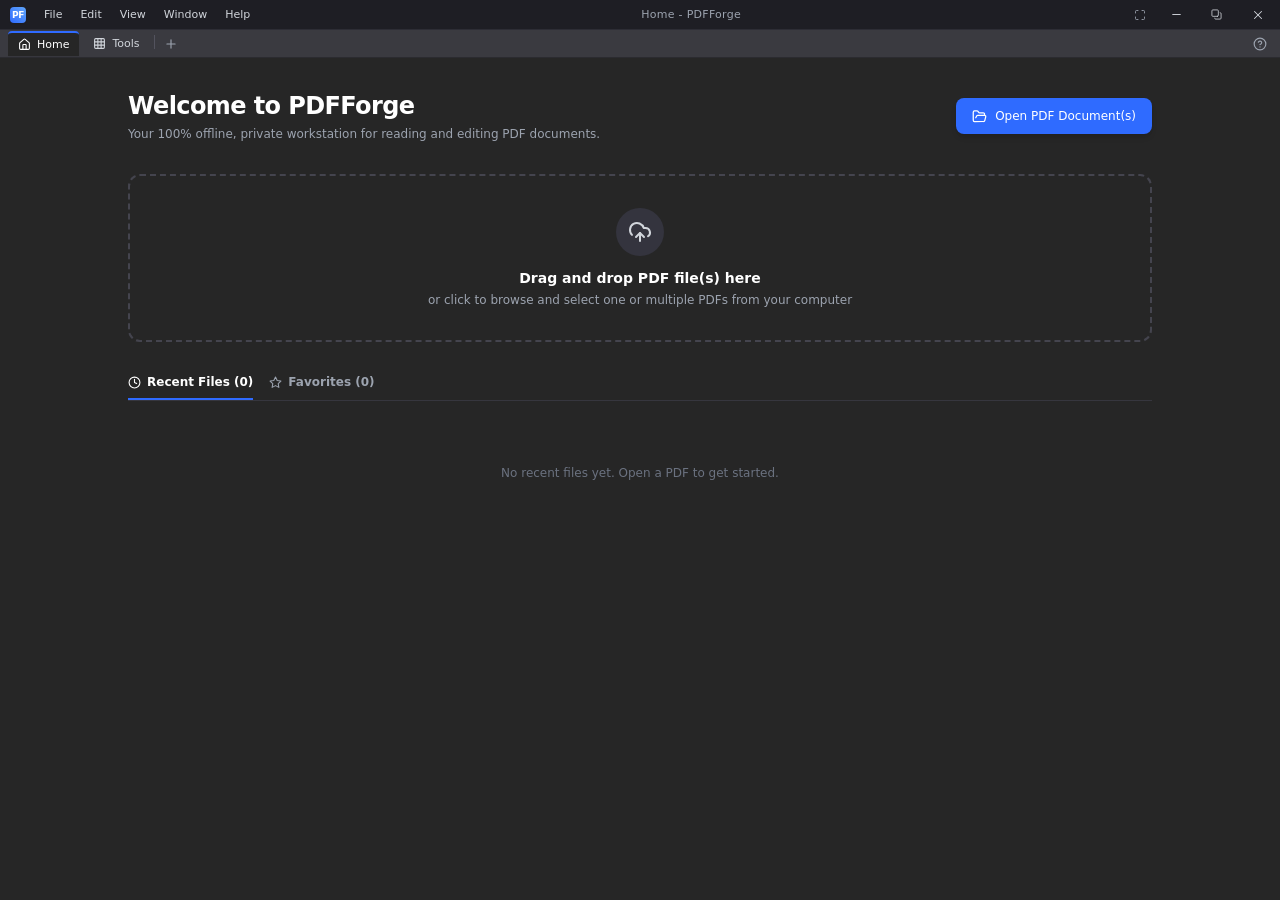
==== src-rust/assets/index.html @ d4e8a99a "Release v1.0.9: re-enable WebView2 pinch zoom (with_hotkeys_zoom true) and touch-action pinch-zoom" ====
<!DOCTYPE html>
<html lang="en">
  <head>
    <meta charset="UTF-8" />
    <meta name="viewport" content="width=device-width, initial-scale=1.0" />
    <meta
      http-equiv="Content-Security-Policy"
      content="default-src 'self' 'unsafe-inline' blob: data:; script-src 'self' 'unsafe-inline' 'unsafe-eval' blob:; style-src 'self' 'unsafe-inline'; font-src 'self' data:; img-src 'self' data: blob:; worker-src 'self' blob:; connect-src 'self' blob: data:;"
    />
    <title>PDFForge</title>
    <script type="module" crossorigin src="./assets/index-11jbxaY0.js"></script>
    <link rel="stylesheet" crossorigin href="./assets/index-ClXAvMiX.css">
    <style>
      html, body, #root {
        touch-action: pan-x pan-y pinch-zoom;
        overscroll-behavior: none;
        border: none !important;
        outline: none !important;
      }
      *:focus, *:focus-visible {
        outline: none !important;
      }
      ::-webkit-scrollbar-corner {
        background: transparent !important;
      }
      .textLayer, .textLayer span, .textLayer br, .select-text {
        -webkit-user-select: text !important;
        user-select: text !important;
      }
    </style>
  </head>
  <body class="bg-viewer text-white overflow-hidden m-0 p-0 antialiased font-sans">
    <div id="root" class="h-screen w-screen flex flex-col overflow-hidden"></div>
  </body>
</html>
---- src-rust/assets/assets/index-ClXAvMiX.css ----
.dialog{--dialog-bg-color:white;--dialog-border-color:white;--dialog-shadow:0 2px 14px 0 rgb(58 57 68 / .2);--text-primary-color:#15141a;--text-secondary-color:#5b5b66;--hover-filter:brightness(.9);--focus-ring-color:#0060df;--focus-ring-outline:2px solid var(--focus-ring-color);--link-fg-color:#0060df;--link-hover-fg-color:#0250bb;--separator-color:#f0f0f4;--textarea-border-color:#8f8f9d;--textarea-bg-color:white;--textarea-fg-color:var(--text-secondary-color);--radio-bg-color:#f0f0f4;--radio-checked-bg-color:#fbfbfe;--radio-border-color:#8f8f9d;--radio-checked-border-color:#0060df;--button-secondary-bg-color:#f0f0f4;--button-secondary-fg-color:var(--text-primary-color);--button-secondary-border-color:var(--button-secondary-bg-color);--button-secondary-hover-bg-color:var(--button-secondary-bg-color);--button-secondary-hover-fg-color:var(--button-secondary-fg-color);--button-secondary-hover-border-color:var(--button-secondary-hover-bg-color);--button-primary-bg-color:#0060df;--button-primary-fg-color:#fbfbfe;--button-primary-border-color:var(--button-primary-bg-color);--button-primary-hover-bg-color:var(--button-primary-bg-color);--button-primary-hover-fg-color:var(--button-primary-fg-color);--button-primary-hover-border-color:var(--button-primary-hover-bg-color)}@media (prefers-color-scheme: dark){.dialog{--dialog-bg-color:#1c1b22;--dialog-border-color:#1c1b22;--dialog-shadow:0 2px 14px 0 #15141a;--text-primary-color:#fbfbfe;--text-secondary-color:#cfcfd8;--focus-ring-color:#0df;--hover-filter:brightness(1.4);--link-fg-color:#0df;--link-hover-fg-color:#80ebff;--separator-color:#52525e;--textarea-bg-color:#42414d;--radio-bg-color:#2b2a33;--radio-checked-bg-color:#15141a;--radio-checked-border-color:#0df;--button-secondary-bg-color:#2b2a33;--button-primary-bg-color:#0df;--button-primary-fg-color:#15141a}}@media screen and (forced-colors: active){.dialog{--dialog-bg-color:Canvas;--dialog-border-color:CanvasText;--dialog-shadow:none;--text-primary-color:CanvasText;--text-secondary-color:CanvasText;--hover-filter:none;--focus-ring-color:ButtonBorder;--link-fg-color:LinkText;--link-hover-fg-color:LinkText;--separator-color:CanvasText;--textarea-border-color:ButtonBorder;--textarea-bg-color:Field;--textarea-fg-color:ButtonText;--radio-bg-color:ButtonFace;--radio-checked-bg-color:ButtonFace;--radio-border-color:ButtonText;--radio-checked-border-color:ButtonText;--button-secondary-bg-color:ButtonFace;--button-secondary-fg-color:ButtonText;--button-secondary-border-color:ButtonText;--button-secondary-hover-bg-color:AccentColor;--button-secondary-hover-fg-color:AccentColorText;--button-primary-bg-color:ButtonText;--button-primary-fg-color:ButtonFace;--button-primary-hover-bg-color:AccentColor;--button-primary-hover-fg-color:AccentColorText}}.dialog{font:message-box;font-size:13px;font-weight:400;line-height:150%;border-radius:4px;padding:12px 16px;border:1px solid var(--dialog-border-color);background:var(--dialog-bg-color);color:var(--text-primary-color);box-shadow:var(--dialog-shadow)}:is(.dialog .mainContainer) *:focus-visible{outline:var(--focus-ring-outline);outline-offset:2px}:is(.dialog .mainContainer) .title{display:flex;width:auto;flex-direction:column;justify-content:flex-end;align-items:flex-start;gap:12px}:is(:is(.dialog .mainContainer) .title)>span{font-size:13px;font-style:normal;font-weight:590;line-height:150%}:is(.dialog .mainContainer) .dialogSeparator{width:100%;height:1px;margin-block:4px;background-color:var(--separator-color)}:is(.dialog .mainContainer) .dialogButtonsGroup{display:flex;gap:12px;align-self:flex-end}:is(.dialog .mainContainer) .radio{display:flex;flex-direction:column;align-items:flex-start;gap:4px}:is(:is(.dialog .mainContainer) .radio)>.radioButton{display:flex;gap:8px;align-self:stretch;align-items:center}:is(:is(:is(.dialog .mainContainer) .radio)>.radioButton) input{-webkit-appearance:none;-moz-appearance:none;appearance:none;box-sizing:border-box;width:16px;height:16px;border-radius:50%;background-color:var(--radio-bg-color);border:1px solid var(--radio-border-color)}:is(:is(:is(:is(.dialog .mainContainer) .radio)>.radioButton) input):hover{filter:var(--hover-filter)}:is(:is(:is(:is(.dialog .mainContainer) .radio)>.radioButton) input):checked{background-color:var(--radio-checked-bg-color);border:4px solid var(--radio-checked-border-color)}:is(:is(.dialog .mainContainer) .radio)>.radioLabel{display:flex;padding-inline-start:24px;align-items:flex-start;gap:10px;align-self:stretch}:is(:is(:is(.dialog .mainContainer) .radio)>.radioLabel)>span{flex:1 0 0;font-size:11px;color:var(--text-secondary-color)}:is(.dialog .mainContainer) button:not(:is(.toggle-button,.closeButton)){border-radius:4px;border:1px solid;font:menu;font-weight:600;padding:4px 16px;width:auto;height:32px}:is(:is(.dialog .mainContainer) button:not(:is(.toggle-button,.closeButton))):hover{cursor:pointer;filter:var(--hover-filter)}.secondaryButton:is(:is(.dialog .mainContainer) button:not(:is(.toggle-button,.closeButton))){color:var(--button-secondary-fg-color);background-color:var(--button-secondary-bg-color);border-color:var(--button-secondary-border-color)}.secondaryButton:is(:is(.dialog .mainContainer) button:not(:is(.toggle-button,.closeButton))):hover{color:var(--button-secondary-hover-fg-color);background-color:var(--button-secondary-hover-bg-color);border-color:var(--button-secondary-hover-border-color)}.primaryButton:is(:is(.dialog .mainContainer) button:not(:is(.toggle-button,.closeButton))){color:var(--button-primary-fg-color);background-color:var(--button-primary-bg-color);border-color:var(--button-primary-border-color);opacity:1}.primaryButton:is(:is(.dialog .mainContainer) button:not(:is(.toggle-button,.closeButton))):hover{color:var(--button-primary-hover-fg-color);background-color:var(--button-primary-hover-bg-color);border-color:var(--button-primary-hover-border-color)}:is(.dialog .mainContainer) a{color:var(--link-fg-color)}:is(:is(.dialog .mainContainer) a):hover{color:var(--link-hover-fg-color)}:is(.dialog .mainContainer) textarea{font:inherit;padding:8px;resize:none;margin:0;box-sizing:border-box;border-radius:4px;border:1px solid var(--textarea-border-color);background:var(--textarea-bg-color);color:var(--textarea-fg-color)}:is(:is(.dialog .mainContainer) textarea):focus{outline-offset:0;border-color:transparent}:is(:is(.dialog .mainContainer) textarea):disabled{pointer-events:none;opacity:.4}:is(.dialog .mainContainer) .messageBar{--message-bar-warning-icon:url("data:image/svg+xml,%3csvg%20width='16'%20height='16'%20viewBox='0%200%2016%2016'%20fill='none'%20xmlns='http://www.w3.org/2000/svg'%3e%3cpath%20d='M14.8748%2012.037L9.37782%202.037C8.99682%201.346%208.31082%201%207.62482%201C6.93882%201%206.25282%201.346%205.87282%202.037L0.375823%2012.037C-0.358177%2013.37%200.606823%2015%202.12782%2015H13.1228C14.6428%2015%2015.6078%2013.37%2014.8748%2012.037ZM8.24982%2011.75L7.99982%2012H7.24982L6.99982%2011.75V11L7.24982%2010.75H7.99982L8.24982%2011V11.75ZM8.24982%209.062C8.24982%209.22776%208.18398%209.38673%208.06677%209.50394C7.94955%209.62115%207.79058%209.687%207.62482%209.687C7.45906%209.687%207.30009%209.62115%207.18288%209.50394C7.06567%209.38673%206.99982%209.22776%206.99982%209.062V5.625C6.99982%205.45924%207.06567%205.30027%207.18288%205.18306C7.30009%205.06585%207.45906%205%207.62482%205C7.79058%205%207.94955%205.06585%208.06677%205.18306C8.18398%205.30027%208.24982%205.45924%208.24982%205.625V9.062Z'%20fill='black'/%3e%3c/svg%3e");--closing-button-icon:url("data:image/svg+xml,%3csvg%20width='16'%20height='16'%20viewBox='0%200%2016%2016'%20fill='none'%20xmlns='http://www.w3.org/2000/svg'%3e%3cpath%20d='M7.85822%208.84922L4.85322%2011.8542C4.75891%2011.9453%204.63261%2011.9957%204.50151%2011.9946C4.37042%2011.9934%204.24501%2011.9408%204.15231%2011.8481C4.0596%2011.7554%204.00702%2011.63%204.00588%2011.4989C4.00474%2011.3678%204.05514%2011.2415%204.14622%2011.1472L7.15122%208.14222V7.85922L4.14622%204.85322C4.05514%204.75891%204.00474%204.63261%204.00588%204.50151C4.00702%204.37042%204.0596%204.24501%204.15231%204.15231C4.24501%204.0596%204.37042%204.00702%204.50151%204.00588C4.63261%204.00474%204.75891%204.05514%204.85322%204.14622L7.85822%207.15122H8.14122L11.1462%204.14622C11.2405%204.05514%2011.3668%204.00474%2011.4979%204.00588C11.629%204.00702%2011.7544%204.0596%2011.8471%204.15231C11.9398%204.24501%2011.9924%204.37042%2011.9936%204.50151C11.9947%204.63261%2011.9443%204.75891%2011.8532%204.85322L8.84822%207.85922V8.14222L11.8532%2011.1472C11.9443%2011.2415%2011.9947%2011.3678%2011.9936%2011.4989C11.9924%2011.63%2011.9398%2011.7554%2011.8471%2011.8481C11.7544%2011.9408%2011.629%2011.9934%2011.4979%2011.9946C11.3668%2011.9957%2011.2405%2011.9453%2011.1462%2011.8542L8.14122%208.84922L8.14222%208.85022L7.85822%208.84922Z'%20fill='black'/%3e%3c/svg%3e");--message-bar-bg-color:#ffebcd;--message-bar-fg-color:#15141a;--message-bar-border-color:rgb(0 0 0 / .08);--message-bar-icon-color:#cd411e;--message-bar-close-button-border-radius:4px;--message-bar-close-button-border:none;--message-bar-close-button-color:var(--text-primary-color);--message-bar-close-button-hover-bg-color:rgb(21 20 26 / .14);--message-bar-close-button-active-bg-color:rgb(21 20 26 / .21);--message-bar-close-button-focus-bg-color:rgb(21 20 26 / .07);--message-bar-close-button-color-hover:var(--text-primary-color)}@media (prefers-color-scheme: dark){:is(.dialog .mainContainer) .messageBar{--message-bar-bg-color:#5a3100;--message-bar-fg-color:#fbfbfe;--message-bar-border-color:rgb(255 255 255 / .08);--message-bar-icon-color:#e49c49;--message-bar-close-button-hover-bg-color:rgb(251 251 254 / .14);--message-bar-close-button-active-bg-color:rgb(251 251 254 / .21);--message-bar-close-button-focus-bg-color:rgb(251 251 254 / .07)}}@media screen and (forced-colors: active){:is(.dialog .mainContainer) .messageBar{--message-bar-bg-color:HighlightText;--message-bar-fg-color:CanvasText;--message-bar-border-color:CanvasText;--message-bar-icon-color:CanvasText;--message-bar-close-button-color:ButtonText;--message-bar-close-button-border:1px solid ButtonText;--message-bar-close-button-hover-bg-color:ButtonText;--message-bar-close-button-active-bg-color:ButtonText;--message-bar-close-button-focus-bg-color:ButtonText;--message-bar-close-button-color-hover:HighlightText}}:is(.dialog .mainContainer) .messageBar{display:flex;position:relative;padding:12px 8px 12px 0;flex-direction:column;justify-content:center;align-items:flex-start;gap:8px;align-self:stretch;border-radius:4px;border:1px solid var(--message-bar-border-color);background:var(--message-bar-bg-color);color:var(--message-bar-fg-color)}:is(:is(.dialog .mainContainer) .messageBar)>div{display:flex;padding-inline-start:16px;align-items:flex-start;gap:8px;align-self:stretch}:is(:is(:is(.dialog .mainContainer) .messageBar)>div):before{content:"";display:inline-block;width:16px;height:16px;-webkit-mask-image:var(--message-bar-warning-icon);mask-image:var(--message-bar-warning-icon);-webkit-mask-size:cover;mask-size:cover;background-color:var(--message-bar-icon-color)}:is(:is(:is(.dialog .mainContainer) .messageBar)>div)>div{display:flex;flex-direction:column;align-items:flex-start;gap:8px;flex:1 0 0}:is(:is(:is(:is(.dialog .mainContainer) .messageBar)>div)>div) .title{font-size:13px;font-weight:590}:is(:is(:is(:is(.dialog .mainContainer) .messageBar)>div)>div) .description{font-size:13px}:is(:is(.dialog .mainContainer) .messageBar) .closeButton{position:absolute;width:32px;height:32px;inset-inline-end:8px;inset-block-start:8px;background:none;border-radius:var(--message-bar-close-button-border-radius);border:var(--message-bar-close-button-border)}:is(:is(:is(.dialog .mainContainer) .messageBar) .closeButton):before{content:"";display:inline-block;width:16px;height:16px;-webkit-mask-image:var(--closing-button-icon);mask-image:var(--closing-button-icon);-webkit-mask-size:cover;mask-size:cover;background-color:var(--message-bar-close-button-color)}:is(:is(:is(.dialog .mainContainer) .messageBar) .closeButton):is(:hover,:active,:focus):before{background-color:var(--message-bar-close-button-color-hover)}:is(:is(:is(.dialog .mainContainer) .messageBar) .closeButton):hover{background-color:var(--message-bar-close-button-hover-bg-color)}:is(:is(:is(.dialog .mainContainer) .messageBar) .closeButton):active{background-color:var(--message-bar-close-button-active-bg-color)}:is(:is(:is(.dialog .mainContainer) .messageBar) .closeButton):focus{background-color:var(--message-bar-close-button-focus-bg-color)}:is(:is(:is(.dialog .mainContainer) .messageBar) .closeButton)>span{display:inline-block;width:0;height:0;overflow:hidden}:is(.dialog .mainContainer) .toggler{display:flex;align-items:center;gap:8px;align-self:stretch}:is(:is(.dialog .mainContainer) .toggler)>.togglerLabel{-webkit-user-select:none;-moz-user-select:none;user-select:none}.textLayer{position:absolute;text-align:initial;top:0;right:0;bottom:0;left:0;overflow:clip;opacity:1;line-height:1;-webkit-text-size-adjust:none;-moz-text-size-adjust:none;text-size-adjust:none;forced-color-adjust:none;transform-origin:0 0;caret-color:CanvasText;z-index:0}.textLayer.highlighting{touch-action:none}.textLayer :is(span,br){color:transparent;position:absolute;white-space:pre;cursor:text;transform-origin:0% 0%}.textLayer>:not(.markedContent),.textLayer .markedContent span:not(.markedContent){z-index:1}.textLayer span.markedContent{top:0;height:0}.textLayer .highlight{--highlight-bg-color:rgb(180 0 170 / .25);--highlight-selected-bg-color:rgb(0 100 0 / .25);--highlight-backdrop-filter:none;--highlight-selected-backdrop-filter:none}@media screen and (forced-colors: active){.textLayer .highlight{--highlight-bg-color:transparent;--highlight-selected-bg-color:transparent;--highlight-backdrop-filter:var(--hcm-highlight-filter);--highlight-selected-backdrop-filter:var( --hcm-highlight-selected-filter )}}.textLayer .highlight{margin:-1px;padding:1px;background-color:var(--highlight-bg-color);-webkit-backdrop-filter:var(--highlight-backdrop-filter);backdrop-filter:var(--highlight-backdrop-filter);border-radius:4px}.appended:is(.textLayer .highlight){position:initial}.begin:is(.textLayer .highlight){border-radius:4px 0 0 4px}.end:is(.textLayer .highlight){border-radius:0 4px 4px 0}.middle:is(.textLayer .highlight){border-radius:0}.selected:is(.textLayer .highlight){background-color:var(--highlight-selected-bg-color);-webkit-backdrop-filter:var(--highlight-selected-backdrop-filter);backdrop-filter:var(--highlight-selected-backdrop-filter)}.textLayer ::-moz-selection{background:#0000ff40;background:color-mix(in srgb,AccentColor,transparent 75%)}.textLayer ::selection{background:#0000ff40;background:color-mix(in srgb,AccentColor,transparent 75%)}.textLayer br::-moz-selection{background:transparent}.textLayer br::selection{background:transparent}.textLayer .endOfContent{display:block;position:absolute;top:100%;right:0;bottom:0;left:0;z-index:0;cursor:default;-webkit-user-select:none;-moz-user-select:none;user-select:none}.textLayer.selecting .endOfContent{top:0}.annotationLayer{--annotation-unfocused-field-background:url("data:image/svg+xml;charset=UTF-8,<svg width='1px' height='1px' xmlns='http://www.w3.org/2000/svg'><rect width='100%' height='100%' style='fill:rgba(0, 54, 255, 0.13);'/></svg>");--input-focus-border-color:Highlight;--input-focus-outline:1px solid Canvas;--input-unfocused-border-color:transparent;--input-disabled-border-color:transparent;--input-hover-border-color:black;--link-outline:none}@media screen and (forced-colors: active){.annotationLayer{--input-focus-border-color:CanvasText;--input-unfocused-border-color:ActiveText;--input-disabled-border-color:GrayText;--input-hover-border-color:Highlight;--link-outline:1.5px solid LinkText}.annotationLayer .textWidgetAnnotation :is(input,textarea):required,.annotationLayer .choiceWidgetAnnotation select:required,.annotationLayer .buttonWidgetAnnotation:is(.checkBox,.radioButton) input:required{outline:1.5px solid selectedItem}.annotationLayer .linkAnnotation{outline:var(--link-outline)}:is(.annotationLayer .linkAnnotation):hover{-webkit-backdrop-filter:var(--hcm-highlight-filter);backdrop-filter:var(--hcm-highlight-filter)}:is(.annotationLayer .linkAnnotation)>a:hover{opacity:0!important;background:none!important;box-shadow:none}.annotationLayer .popupAnnotation .popup{outline:calc(1.5px * var(--scale-factor)) solid CanvasText!important;background-color:ButtonFace!important;color:ButtonText!important}.annotationLayer .highlightArea:hover:after{position:absolute;top:0;left:0;width:100%;height:100%;-webkit-backdrop-filter:var(--hcm-highlight-filter);backdrop-filter:var(--hcm-highlight-filter);content:"";pointer-events:none}.annotationLayer .popupAnnotation.focused .popup{outline:calc(3px * var(--scale-factor)) solid Highlight!important}}.annotationLayer{position:absolute;top:0;left:0;pointer-events:none;transform-origin:0 0}.annotationLayer[data-main-rotation="90"] .norotate{transform:rotate(270deg) translate(-100%)}.annotationLayer[data-main-rotation="180"] .norotate{transform:rotate(180deg) translate(-100%,-100%)}.annotationLayer[data-main-rotation="270"] .norotate{transform:rotate(90deg) translateY(-100%)}.annotationLayer.disabled section,.annotationLayer.disabled .popup{pointer-events:none}.annotationLayer .annotationContent{position:absolute;width:100%;height:100%;pointer-events:none}.freetext:is(.annotationLayer .annotationContent){background:transparent;border:none;top:0;right:0;bottom:0;left:0;overflow:visible;white-space:nowrap;font:10px sans-serif;line-height:1.35;-webkit-user-select:none;-moz-user-select:none;user-select:none}.annotationLayer section{position:absolute;text-align:initial;pointer-events:auto;box-sizing:border-box;transform-origin:0 0}:is(.annotationLayer section):has(div.annotationContent) canvas.annotationContent{display:none}.textLayer.selecting~.annotationLayer section{pointer-events:none}.annotationLayer :is(.linkAnnotation,.buttonWidgetAnnotation.pushButton)>a{position:absolute;font-size:1em;top:0;left:0;width:100%;height:100%}.annotationLayer :is(.linkAnnotation,.buttonWidgetAnnotation.pushButton):not(.hasBorder)>a:hover{opacity:.2;background-color:#ff0;box-shadow:0 2px 10px #ff0}.annotationLayer .linkAnnotation.hasBorder:hover{background-color:#ff03}.annotationLayer .hasBorder{background-size:100% 100%}.annotationLayer .textAnnotation img{position:absolute;cursor:pointer;width:100%;height:100%;top:0;left:0}.annotationLayer .textWidgetAnnotation :is(input,textarea),.annotationLayer .choiceWidgetAnnotation select,.annotationLayer .buttonWidgetAnnotation:is(.checkBox,.radioButton) input{background-image:var(--annotation-unfocused-field-background);border:2px solid var(--input-unfocused-border-color);box-sizing:border-box;font:calc(9px * var(--scale-factor)) sans-serif;height:100%;margin:0;vertical-align:top;width:100%}.annotationLayer .textWidgetAnnotation :is(input,textarea):required,.annotationLayer .choiceWidgetAnnotation select:required,.annotationLayer .buttonWidgetAnnotation:is(.checkBox,.radioButton) input:required{outline:1.5px solid red}.annotationLayer .choiceWidgetAnnotation select option{padding:0}.annotationLayer .buttonWidgetAnnotation.radioButton input{border-radius:50%}.annotationLayer .textWidgetAnnotation textarea{resize:none}.annotationLayer .textWidgetAnnotation [disabled]:is(input,textarea),.annotationLayer .choiceWidgetAnnotation select[disabled],.annotationLayer .buttonWidgetAnnotation:is(.checkBox,.radioButton) input[disabled]{background:none;border:2px solid var(--input-disabled-border-color);cursor:not-allowed}.annotationLayer .textWidgetAnnotation :is(input,textarea):hover,.annotationLayer .choiceWidgetAnnotation select:hover,.annotationLayer .buttonWidgetAnnotation:is(.checkBox,.radioButton) input:hover{border:2px solid var(--input-hover-border-color)}.annotationLayer .textWidgetAnnotation :is(input,textarea):hover,.annotationLayer .choiceWidgetAnnotation select:hover,.annotationLayer .buttonWidgetAnnotation.checkBox input:hover{border-radius:2px}.annotationLayer .textWidgetAnnotation :is(input,textarea):focus,.annotationLayer .choiceWidgetAnnotation select:focus{background:none;border:2px solid var(--input-focus-border-color);border-radius:2px;outline:var(--input-focus-outline)}.annotationLayer .buttonWidgetAnnotation:is(.checkBox,.radioButton) :focus{background-image:none;background-color:transparent}.annotationLayer .buttonWidgetAnnotation.checkBox :focus{border:2px solid var(--input-focus-border-color);border-radius:2px;outline:var(--input-focus-outline)}.annotationLayer .buttonWidgetAnnotation.radioButton :focus{border:2px solid var(--input-focus-border-color);outline:var(--input-focus-outline)}.annotationLayer .buttonWidgetAnnotation.checkBox input:checked:before,.annotationLayer .buttonWidgetAnnotation.checkBox input:checked:after,.annotationLayer .buttonWidgetAnnotation.radioButton input:checked:before{background-color:CanvasText;content:"";display:block;position:absolute}.annotationLayer .buttonWidgetAnnotation.checkBox input:checked:before,.annotationLayer .buttonWidgetAnnotation.checkBox input:checked:after{height:80%;left:45%;width:1px}.annotationLayer .buttonWidgetAnnotation.checkBox input:checked:before{transform:rotate(45deg)}.annotationLayer .buttonWidgetAnnotation.checkBox input:checked:after{transform:rotate(-45deg)}.annotationLayer .buttonWidgetAnnotation.radioButton input:checked:before{border-radius:50%;height:50%;left:25%;top:25%;width:50%}.annotationLayer .textWidgetAnnotation input.comb{font-family:monospace;padding-left:2px;padding-right:0}.annotationLayer .textWidgetAnnotation input.comb:focus{width:103%}.annotationLayer .buttonWidgetAnnotation:is(.checkBox,.radioButton) input{-webkit-appearance:none;-moz-appearance:none;appearance:none}.annotationLayer .fileAttachmentAnnotation .popupTriggerArea{height:100%;width:100%}.annotationLayer .popupAnnotation{position:absolute;font-size:calc(9px * var(--scale-factor));pointer-events:none;width:-moz-max-content;width:max-content;max-width:45%;height:auto}.annotationLayer .popup{background-color:#ff9;box-shadow:0 calc(2px * var(--scale-factor)) calc(5px * var(--scale-factor)) #888;border-radius:calc(2px * var(--scale-factor));outline:1.5px solid rgb(255 255 74);padding:calc(6px * var(--scale-factor));cursor:pointer;font:message-box;white-space:normal;word-wrap:break-word;pointer-events:auto}.annotationLayer .popupAnnotation.focused .popup{outline-width:3px}.annotationLayer .popup *{font-size:calc(9px * var(--scale-factor))}.annotationLayer .popup>.header{display:inline-block}.annotationLayer .popup>.header h1{display:inline}.annotationLayer .popup>.header .popupDate{display:inline-block;margin-left:calc(5px * var(--scale-factor));width:-moz-fit-content;width:fit-content}.annotationLayer .popupContent{border-top:1px solid rgb(51 51 51);margin-top:calc(2px * var(--scale-factor));padding-top:calc(2px * var(--scale-factor))}.annotationLayer .richText>*{white-space:pre-wrap;font-size:calc(9px * var(--scale-factor))}.annotationLayer .popupTriggerArea{cursor:pointer}.annotationLayer section svg{position:absolute;width:100%;height:100%;top:0;left:0}.annotationLayer .annotationTextContent{position:absolute;width:100%;height:100%;opacity:0;color:transparent;-webkit-user-select:none;-moz-user-select:none;user-select:none;pointer-events:none}:is(.annotationLayer .annotationTextContent) span{width:100%;display:inline-block}.annotationLayer svg.quadrilateralsContainer{contain:strict;width:0;height:0;position:absolute;top:0;left:0;z-index:-1}:root{--xfa-unfocused-field-background:url("data:image/svg+xml;charset=UTF-8,<svg width='1px' height='1px' xmlns='http://www.w3.org/2000/svg'><rect width='100%' height='100%' style='fill:rgba(0, 54, 255, 0.13);'/></svg>");--xfa-focus-outline:auto}@media screen and (forced-colors: active){:root{--xfa-focus-outline:2px solid CanvasText}.xfaLayer *:required{outline:1.5px solid selectedItem}}.xfaLayer{background-color:transparent}.xfaLayer .highlight{margin:-1px;padding:1px;background-color:#efcbed;border-radius:4px}.xfaLayer .highlight.appended{position:initial}.xfaLayer .highlight.begin{border-radius:4px 0 0 4px}.xfaLayer .highlight.end{border-radius:0 4px 4px 0}.xfaLayer .highlight.middle{border-radius:0}.xfaLayer .highlight.selected{background-color:#cbdfcb}.xfaPage{overflow:hidden;position:relative}.xfaContentarea{position:absolute}.xfaPrintOnly{display:none}.xfaLayer{position:absolute;text-align:initial;top:0;left:0;transform-origin:0 0;line-height:1.2}.xfaLayer *{color:inherit;font:inherit;font-style:inherit;font-weight:inherit;font-kerning:inherit;letter-spacing:-.01px;text-align:inherit;text-decoration:inherit;box-sizing:border-box;background-color:transparent;padding:0;margin:0;pointer-events:auto;line-height:inherit}.xfaLayer *:required{outline:1.5px solid red}.xfaLayer div,.xfaLayer svg,.xfaLayer svg *{pointer-events:none}.xfaLayer a{color:#00f}.xfaRich li{margin-left:3em}.xfaFont{color:#000;font-weight:400;font-kerning:none;font-size:10px;font-style:normal;letter-spacing:0;text-decoration:none;vertical-align:0}.xfaCaption{overflow:hidden;flex:0 0 auto}.xfaCaptionForCheckButton{overflow:hidden;flex:1 1 auto}.xfaLabel{height:100%;width:100%}.xfaLeft{display:flex;flex-direction:row;align-items:center}.xfaRight{display:flex;flex-direction:row-reverse;align-items:center}:is(.xfaLeft,.xfaRight)>:is(.xfaCaption,.xfaCaptionForCheckButton){max-height:100%}.xfaTop{display:flex;flex-direction:column;align-items:flex-start}.xfaBottom{display:flex;flex-direction:column-reverse;align-items:flex-start}:is(.xfaTop,.xfaBottom)>:is(.xfaCaption,.xfaCaptionForCheckButton){width:100%}.xfaBorder{background-color:transparent;position:absolute;pointer-events:none}.xfaWrapped{width:100%;height:100%}:is(.xfaTextfield,.xfaSelect):focus{background-image:none;background-color:transparent;outline:var(--xfa-focus-outline);outline-offset:-1px}:is(.xfaCheckbox,.xfaRadio):focus{outline:var(--xfa-focus-outline)}.xfaTextfield,.xfaSelect{height:100%;width:100%;flex:1 1 auto;border:none;resize:none;background-image:var(--xfa-unfocused-field-background)}.xfaSelect{padding-inline:2px}:is(.xfaTop,.xfaBottom)>:is(.xfaTextfield,.xfaSelect){flex:0 1 auto}.xfaButton{cursor:pointer;width:100%;height:100%;border:none;text-align:center}.xfaLink{width:100%;height:100%;position:absolute;top:0;left:0}.xfaCheckbox,.xfaRadio{width:100%;height:100%;flex:0 0 auto;border:none}.xfaRich{white-space:pre-wrap;width:100%;height:100%}.xfaImage{-o-object-position:left top;object-position:left top;-o-object-fit:contain;object-fit:contain;width:100%;height:100%}.xfaLrTb,.xfaRlTb,.xfaTb{display:flex;flex-direction:column;align-items:stretch}.xfaLr{display:flex;flex-direction:row;align-items:stretch}.xfaRl{display:flex;flex-direction:row-reverse;align-items:stretch}.xfaTb>div{justify-content:left}.xfaPosition,.xfaArea{position:relative}.xfaValignMiddle{display:flex;align-items:center}.xfaTable{display:flex;flex-direction:column;align-items:stretch}.xfaTable .xfaRow{display:flex;flex-direction:row;align-items:stretch}.xfaTable .xfaRlRow{display:flex;flex-direction:row-reverse;align-items:stretch;flex:1}.xfaTable .xfaRlRow>div{flex:1}:is(.xfaNonInteractive,.xfaDisabled,.xfaReadOnly) :is(input,textarea){background:initial}@media print{.xfaTextfield,.xfaSelect{background:transparent}.xfaSelect{-webkit-appearance:none;-moz-appearance:none;appearance:none;text-indent:1px;text-overflow:""}}.canvasWrapper svg{transform:none}[data-main-rotation="90"]:is(.canvasWrapper svg) mask,[data-main-rotation="90"]:is(.canvasWrapper svg) use:not(.clip,.mask){transform:matrix(0,1,-1,0,1,0)}[data-main-rotation="180"]:is(.canvasWrapper svg) mask,[data-main-rotation="180"]:is(.canvasWrapper svg) use:not(.clip,.mask){transform:matrix(-1,0,0,-1,1,1)}[data-main-rotation="270"]:is(.canvasWrapper svg) mask,[data-main-rotation="270"]:is(.canvasWrapper svg) use:not(.clip,.mask){transform:matrix(0,-1,1,0,0,1)}.highlight:is(.canvasWrapper svg){--blend-mode:multiply}@media screen and (forced-colors: active){.highlight:is(.canvasWrapper svg){--blend-mode:difference}}.highlight:is(.canvasWrapper svg){position:absolute;mix-blend-mode:var(--blend-mode)}.highlight:is(.canvasWrapper svg):not(.free){fill-rule:evenodd}.highlightOutline:is(.canvasWrapper svg){position:absolute;mix-blend-mode:normal;fill-rule:evenodd;fill:none}.highlightOutline.hovered:is(.canvasWrapper svg):not(.free):not(.selected){stroke:var(--hover-outline-color);stroke-width:var(--outline-width)}.highlightOutline.selected:is(.canvasWrapper svg):not(.free) .mainOutline{stroke:var(--outline-around-color);stroke-width:calc(var(--outline-width) + 2 * var(--outline-around-width))}.highlightOutline.selected:is(.canvasWrapper svg):not(.free) .secondaryOutline{stroke:var(--outline-color);stroke-width:var(--outline-width)}.highlightOutline.free.hovered:is(.canvasWrapper svg):not(.selected){stroke:var(--hover-outline-color);stroke-width:calc(2 * var(--outline-width))}.highlightOutline.free.selected:is(.canvasWrapper svg) .mainOutline{stroke:var(--outline-around-color);stroke-width:calc(2 * (var(--outline-width) + var(--outline-around-width)))}.highlightOutline.free.selected:is(.canvasWrapper svg) .secondaryOutline{stroke:var(--outline-color);stroke-width:calc(2 * var(--outline-width))}.toggle-button{--button-background-color:#f0f0f4;--button-background-color-hover:#e0e0e6;--button-background-color-active:#cfcfd8;--color-accent-primary:#0060df;--color-accent-primary-hover:#0250bb;--color-accent-primary-active:#054096;--border-interactive-color:#8f8f9d;--border-radius-circle:9999px;--border-width:1px;--size-item-small:16px;--size-item-large:32px;--color-canvas:white}@media (prefers-color-scheme: dark){.toggle-button{--button-background-color:color-mix(in srgb, currentColor 7%, transparent);--button-background-color-hover:color-mix( in srgb, currentColor 14%, transparent );--button-background-color-active:color-mix( in srgb, currentColor 21%, transparent );--color-accent-primary:#0df;--color-accent-primary-hover:#80ebff;--color-accent-primary-active:#aaf2ff;--border-interactive-color:#bfbfc9;--color-canvas:#1c1b22}}@media (forced-colors: active){.toggle-button{--color-accent-primary:ButtonText;--color-accent-primary-hover:SelectedItem;--color-accent-primary-active:SelectedItem;--border-interactive-color:ButtonText;--button-background-color:ButtonFace;--border-interactive-color-hover:SelectedItem;--border-interactive-color-active:SelectedItem;--border-interactive-color-disabled:GrayText;--color-canvas:ButtonText}}.toggle-button{--toggle-background-color:var(--button-background-color);--toggle-background-color-hover:var(--button-background-color-hover);--toggle-background-color-active:var(--button-background-color-active);--toggle-background-color-pressed:var(--color-accent-primary);--toggle-background-color-pressed-hover:var(--color-accent-primary-hover);--toggle-background-color-pressed-active:var(--color-accent-primary-active);--toggle-border-color:var(--border-interactive-color);--toggle-border-color-hover:var(--toggle-border-color);--toggle-border-color-active:var(--toggle-border-color);--toggle-border-radius:var(--border-radius-circle);--toggle-border-width:var(--border-width);--toggle-height:var(--size-item-small);--toggle-width:var(--size-item-large);--toggle-dot-background-color:var(--toggle-border-color);--toggle-dot-background-color-hover:var(--toggle-dot-background-color);--toggle-dot-background-color-active:var(--toggle-dot-background-color);--toggle-dot-background-color-on-pressed:var(--color-canvas);--toggle-dot-margin:1px;--toggle-dot-height:calc( var(--toggle-height) - 2 * var(--toggle-dot-margin) - 2 * var(--toggle-border-width) );--toggle-dot-width:var(--toggle-dot-height);--toggle-dot-transform-x:calc( var(--toggle-width) - 4 * var(--toggle-dot-margin) - var(--toggle-dot-width) );-webkit-appearance:none;-moz-appearance:none;appearance:none;padding:0;margin:0;border:var(--toggle-border-width) solid var(--toggle-border-color);height:var(--toggle-height);width:var(--toggle-width);border-radius:var(--toggle-border-radius);background:var(--toggle-background-color);box-sizing:border-box;flex-shrink:0}.toggle-button:focus-visible{outline:var(--focus-outline);outline-offset:var(--focus-outline-offset)}.toggle-button:enabled:hover{background:var(--toggle-background-color-hover);border-color:var(--toggle-border-color)}.toggle-button:enabled:active{background:var(--toggle-background-color-active);border-color:var(--toggle-border-color)}.toggle-button[aria-pressed=true]{background:var(--toggle-background-color-pressed);border-color:transparent}.toggle-button[aria-pressed=true]:enabled:hover{background:var(--toggle-background-color-pressed-hover);border-color:transparent}.toggle-button[aria-pressed=true]:enabled:active{background:var(--toggle-background-color-pressed-active);border-color:transparent}.toggle-button:before{display:block;content:"";background-color:var(--toggle-dot-background-color);height:var(--toggle-dot-height);width:var(--toggle-dot-width);margin:var(--toggle-dot-margin);border-radius:var(--toggle-border-radius);translate:0}.toggle-button[aria-pressed=true]:before{translate:var(--toggle-dot-transform-x);background-color:var(--toggle-dot-background-color-on-pressed)}.toggle-button[aria-pressed=true]:enabled:hover:before,.toggle-button[aria-pressed=true]:enabled:active:before{background-color:var(--toggle-dot-background-color-on-pressed)}[dir=rtl] .toggle-button[aria-pressed=true]:before{translate:calc(-1 * var(--toggle-dot-transform-x))}@media (prefers-reduced-motion: no-preference){.toggle-button:before{transition:translate .1s}}@media (prefers-contrast){.toggle-button:enabled:hover{border-color:var(--toggle-border-color-hover)}.toggle-button:enabled:active{border-color:var(--toggle-border-color-active)}.toggle-button[aria-pressed=true]:enabled{border-color:var(--toggle-border-color);position:relative}.toggle-button[aria-pressed=true]:enabled:hover,.toggle-button[aria-pressed=true]:enabled:hover:active{border-color:var(--toggle-border-color-hover)}.toggle-button[aria-pressed=true]:enabled:active{background-color:var(--toggle-dot-background-color-active);border-color:var(--toggle-dot-background-color-hover)}.toggle-button:hover:before,.toggle-button:active:before{background-color:var(--toggle-dot-background-color-hover)}}@media (forced-colors){.toggle-button{--toggle-dot-background-color:var(--color-accent-primary);--toggle-dot-background-color-hover:var(--color-accent-primary-hover);--toggle-dot-background-color-active:var(--color-accent-primary-active);--toggle-dot-background-color-on-pressed:var(--button-background-color);--toggle-background-color-disabled:var(--button-background-color-disabled);--toggle-border-color-hover:var(--border-interactive-color-hover);--toggle-border-color-active:var(--border-interactive-color-active);--toggle-border-color-disabled:var(--border-interactive-color-disabled)}.toggle-button[aria-pressed=true]:enabled:after{border:1px solid var(--button-background-color);content:"";position:absolute;height:var(--toggle-height);width:var(--toggle-width);display:block;border-radius:var(--toggle-border-radius);top:-2px;right:-2px;bottom:-2px;left:-2px}.toggle-button[aria-pressed=true]:enabled:active:after{border-color:var(--toggle-border-color-active)}}:root{--outline-width:2px;--outline-color:#0060df;--outline-around-width:1px;--outline-around-color:#f0f0f4;--hover-outline-around-color:var(--outline-around-color);--focus-outline:solid var(--outline-width) var(--outline-color);--unfocus-outline:solid var(--outline-width) transparent;--focus-outline-around:solid var(--outline-around-width) var(--outline-around-color);--hover-outline-color:#8f8f9d;--hover-outline:solid var(--outline-width) var(--hover-outline-color);--hover-outline-around:solid var(--outline-around-width) var(--hover-outline-around-color);--freetext-line-height:1.35;--freetext-padding:2px;--resizer-bg-color:var(--outline-color);--resizer-size:6px;--resizer-shift:calc( 0px - (var(--outline-width) + var(--resizer-size)) / 2 - var(--outline-around-width) );--editorFreeText-editing-cursor:text;--editorInk-editing-cursor:url("data:image/svg+xml,%3csvg%20width='16'%20height='16'%20viewBox='0%200%2016%2016'%20fill='none'%20xmlns='http://www.w3.org/2000/svg'%3e%3cpath%20d='M0.0189877%2013.6645L0.612989%2010.4635C0.687989%2010.0545%200.884989%209.6805%201.18099%209.3825L9.98199%200.5805C10.756%20-0.1925%2012.015%20-0.1945%2012.792%200.5805L14.42%202.2085C15.194%202.9835%2015.194%204.2435%2014.42%205.0185L5.61599%2013.8215C5.31999%2014.1165%204.94599%2014.3125%204.53799%2014.3875L1.33599%2014.9815C1.26599%2014.9935%201.19799%2015.0005%201.12999%2015.0005C0.832989%2015.0005%200.544988%2014.8835%200.330988%2014.6695C0.0679874%2014.4055%20-0.0490122%2014.0305%200.0189877%2013.6645Z'%20fill='white'/%3e%3cpath%20d='M0.0189877%2013.6645L0.612989%2010.4635C0.687989%2010.0545%200.884989%209.6805%201.18099%209.3825L9.98199%200.5805C10.756%20-0.1925%2012.015%20-0.1945%2012.792%200.5805L14.42%202.2085C15.194%202.9835%2015.194%204.2435%2014.42%205.0185L5.61599%2013.8215C5.31999%2014.1165%204.94599%2014.3125%204.53799%2014.3875L1.33599%2014.9815C1.26599%2014.9935%201.19799%2015.0005%201.12999%2015.0005C0.832989%2015.0005%200.544988%2014.8835%200.330988%2014.6695C0.0679874%2014.4055%20-0.0490122%2014.0305%200.0189877%2013.6645ZM12.472%205.1965L13.632%204.0365L13.631%203.1885L11.811%201.3675L10.963%201.3685L9.80299%202.5285L12.472%205.1965ZM4.31099%2013.1585C4.47099%2013.1285%204.61799%2013.0515%204.73399%2012.9345L11.587%206.0815L8.91899%203.4135L2.06599%2010.2655C1.94899%2010.3835%201.87199%2010.5305%201.84099%2010.6915L1.36699%2013.2485L1.75199%2013.6335L4.31099%2013.1585Z'%20fill='black'/%3e%3c/svg%3e") 0 16, pointer;--editorHighlight-editing-cursor:url(./cursor-editorTextHighlight-kG3uUOwL.svg) 24 24, text;--editorFreeHighlight-editing-cursor:url("data:image/svg+xml,%3csvg%20width='18'%20height='19'%20viewBox='0%200%2018%2019'%20fill='none'%20xmlns='http://www.w3.org/2000/svg'%3e%3cpath%20fill-rule='evenodd'%20clip-rule='evenodd'%20d='M12.2%203.09C12.28%203.01%2012.43%203%2012.43%203C12.48%203%2012.58%203.02%2012.66%203.1L14.45%204.89C14.58%205.02%2014.58%205.22%2014.45%205.35L11.7713%208.02872L9.51628%205.77372L12.2%203.09ZM13.2658%205.12L11.7713%206.6145L10.9305%205.77372L12.425%204.27921L13.2658%205.12Z'%20fill='%23FBFBFE'/%3e%3cpath%20fill-rule='evenodd'%20clip-rule='evenodd'%20d='M5.98%209.32L8.23%2011.57L10.7106%209.08938L8.45562%206.83438L5.98%209.31V9.32ZM8.23%2010.1558L9.29641%209.08938L8.45562%208.24859L7.38921%209.315L8.23%2010.1558Z'%20fill='%23FBFBFE'/%3e%3cpath%20fill-rule='evenodd'%20clip-rule='evenodd'%20d='M10.1526%2013.1816L16.2125%207.1217C16.7576%206.58919%2017.05%205.8707%2017.05%205.12C17.05%204.36931%2016.7576%203.65084%2016.2126%203.11834L14.4317%201.33747C13.8992%200.79242%2013.1807%200.5%2012.43%200.5C11.6643%200.5%2010.9529%200.812929%2010.4329%201.33289L3.68289%208.08289C3.04127%208.72452%203.00459%209.75075%203.57288%2010.4363L1.29187%2012.7239C1.09186%2012.9245%200.990263%2013.1957%201.0007%2013.4685L1%2014.5C0.447715%2014.5%200%2014.9477%200%2015.5V17.5C0%2018.0523%200.447715%2018.5%201%2018.5H16C16.5523%2018.5%2017%2018.0523%2017%2017.5V15.5C17%2014.9477%2016.5523%2014.5%2016%2014.5H10.2325C9.83594%2014.5%209.39953%2013.9347%2010.1526%2013.1816ZM4.39%209.85L4.9807%2010.4407L2.39762%2013.0312H6.63877L7.10501%2012.565L7.57125%2013.0312H8.88875L15.51%206.41C15.86%206.07%2016.05%205.61%2016.05%205.12C16.05%204.63%2015.86%204.17%2015.51%203.83L13.72%202.04C13.38%201.69%2012.92%201.5%2012.43%201.5C11.94%201.5%2011.48%201.7%2011.14%202.04L4.39%208.79C4.1%209.08%204.1%209.56%204.39%209.85ZM16%2017.5V15.5H1V17.5H16Z'%20fill='%23FBFBFE'/%3e%3cpath%20d='M15.1616%206.05136L15.1616%206.05132L15.1564%206.05645L8.40645%2012.8064C8.35915%2012.8537%208.29589%2012.88%208.23%2012.88C8.16411%2012.88%208.10085%2012.8537%208.05355%2012.8064L7.45857%2012.2115L7.10501%2011.8579L6.75146%2012.2115L6.03289%2012.93H3.20465L5.33477%2010.7937L5.6873%2010.4402L5.33426%2010.0871L4.74355%209.49645C4.64882%209.40171%204.64882%209.23829%204.74355%209.14355L11.4936%202.39355C11.7436%202.14354%2012.0779%202%2012.43%202C12.7883%202%2013.1179%202.13776%2013.3614%202.38839L13.3613%202.38843L13.3664%202.39355L15.1564%204.18355L15.1564%204.18359L15.1616%204.18864C15.4122%204.43211%2015.55%204.76166%2015.55%205.12C15.55%205.47834%2015.4122%205.80789%2015.1616%206.05136ZM7.87645%2011.9236L8.23%2012.2771L8.58355%2011.9236L11.0642%209.44293L11.4177%209.08938L11.0642%208.73582L8.80918%206.48082L8.45562%206.12727L8.10207%206.48082L5.62645%208.95645L5.48%209.10289V9.31V9.32V9.52711L5.62645%209.67355L7.87645%2011.9236ZM11.4177%208.38227L11.7713%208.73582L12.1248%208.38227L14.8036%205.70355C15.1288%205.37829%2015.1288%204.86171%2014.8036%204.53645L13.0136%202.74645C12.8186%202.55146%2012.5792%202.5%2012.43%202.5H12.4134L12.3967%202.50111L12.43%203C12.3967%202.50111%2012.3966%202.50112%2012.3965%202.50112L12.3963%202.50114L12.3957%202.50117L12.3947%202.50125L12.3924%202.50142L12.387%202.50184L12.3732%202.50311C12.3628%202.50416%2012.3498%202.50567%2012.3346%202.50784C12.3049%202.51208%2012.2642%202.51925%2012.2178%202.53146C12.1396%202.55202%2011.9797%202.60317%2011.8464%202.73645L9.16273%205.42016L8.80918%205.77372L9.16273%206.12727L11.4177%208.38227ZM1.5%2016H15.5V17H1.5V16Z'%20stroke='%2315141A'/%3e%3c/svg%3e") 1 18, pointer;--new-alt-text-warning-image:url("data:image/svg+xml,%3csvg%20width='17'%20height='16'%20viewBox='0%200%2017%2016'%20fill='none'%20xmlns='http://www.w3.org/2000/svg'%3e%3cpath%20fill-rule='evenodd'%20clip-rule='evenodd'%20d='M8.78182%202.63903C8.58882%202.28803%208.25782%202.25003%208.12482%202.25003C7.99019%202.24847%207.85771%202.28393%207.74185%202.35253C7.62599%202.42113%207.5312%202.52023%207.46782%202.63903L1.97082%2012.639C1.90673%2012.7528%201.87406%2012.8816%201.87617%2013.0122C1.87828%2013.1427%201.91509%2013.2704%201.98282%2013.382C2.04798%2013.4951%202.14207%2013.5888%202.25543%2013.6535C2.36879%2013.7182%202.49732%2013.7515%202.62782%2013.75H13.6218C13.7523%2013.7515%2013.8809%2013.7182%2013.9942%2013.6535C14.1076%2013.5888%2014.2017%2013.4951%2014.2668%2013.382C14.3346%2013.2704%2014.3714%2013.1427%2014.3735%2013.0122C14.3756%2012.8816%2014.3429%2012.7528%2014.2788%2012.639L8.78182%202.63903ZM6.37282%202.03703C6.75182%201.34603%207.43882%201.00003%208.12482%201.00003C8.48341%200.997985%208.83583%201.09326%209.14454%201.2757C9.45325%201.45814%209.70668%201.72092%209.87782%202.03603L15.3748%2012.036C16.1078%2013.369%2015.1438%2015%2013.6228%2015H2.62782C1.10682%2015%200.141823%2013.37%200.875823%2012.037L6.37282%202.03703ZM8.74982%209.06203C8.74982%209.22779%208.68397%209.38676%208.56676%209.50397C8.44955%209.62118%208.29058%209.68703%208.12482%209.68703C7.95906%209.68703%207.80009%209.62118%207.68288%209.50397C7.56566%209.38676%207.49982%209.22779%207.49982%209.06203V5.62503C7.49982%205.45927%207.56566%205.3003%207.68288%205.18309C7.80009%205.06588%207.95906%205.00003%208.12482%205.00003C8.29058%205.00003%208.44955%205.06588%208.56676%205.18309C8.68397%205.3003%208.74982%205.45927%208.74982%205.62503V9.06203ZM7.74982%2012L7.49982%2011.75V11L7.74982%2010.75H8.49982L8.74982%2011V11.75L8.49982%2012H7.74982Z'%20fill='black'/%3e%3c/svg%3e")}.visuallyHidden{position:absolute;top:0;left:0;border:0;margin:0;padding:0;width:0;height:0;overflow:hidden;white-space:nowrap;font-size:0}.textLayer.highlighting{cursor:var(--editorFreeHighlight-editing-cursor)}.textLayer.highlighting:not(.free) span{cursor:var(--editorHighlight-editing-cursor)}.textLayer.highlighting.free span{cursor:var(--editorFreeHighlight-editing-cursor)}#viewerContainer.pdfPresentationMode:fullscreen .noAltTextBadge{display:none!important}@media (min-resolution: 1.1dppx){:root{--editorFreeText-editing-cursor:url("data:image/svg+xml,%3csvg%20width='16'%20height='16'%20viewBox='0%200%2016%2016'%20fill='none'%20xmlns='http://www.w3.org/2000/svg'%3e%3cpath%20d='M12%202.75H12.5V2.25V1V0.5H12H10.358C9.91165%200.5%209.47731%200.625661%209.09989%200.860442L9.09886%200.861087L8%201.54837L6.89997%200.860979L6.89911%200.860443C6.5218%200.625734%206.08748%200.5%205.642%200.5H4H3.5V1V2.25V2.75H4H5.642C5.66478%202.75%205.6885%202.75641%205.71008%202.76968C5.71023%202.76977%205.71038%202.76986%205.71053%202.76995L6.817%203.461C6.81704%203.46103%206.81709%203.46105%206.81713%203.46108C6.81713%203.46108%206.81713%203.46108%206.81714%203.46109C6.8552%203.48494%206.876%203.52285%206.876%203.567V8V12.433C6.876%2012.4771%206.85523%2012.515%206.81722%2012.5389C6.81715%2012.5389%206.81707%2012.539%206.817%2012.539L5.70953%2013.23C5.70941%2013.2301%205.70929%2013.2302%205.70917%2013.2303C5.68723%2013.2438%205.6644%2013.25%205.641%2013.25H4H3.5V13.75V15V15.5H4H5.642C6.08835%2015.5%206.52269%2015.3743%206.90011%2015.1396L6.90086%2015.1391L8%2014.4526L9.10003%2015.14L9.10089%2015.1406C9.47831%2015.3753%209.91265%2015.501%2010.359%2015.501H12H12.5V15.001V13.751V13.251H12H10.358C10.3352%2013.251%2010.3115%2013.2446%2010.2899%2013.2313C10.2897%2013.2312%2010.2896%2013.2311%2010.2895%2013.231L9.183%2012.54C9.18298%2012.54%209.18295%2012.54%209.18293%2012.54C9.18291%2012.5399%209.18288%2012.5399%209.18286%2012.5399C9.14615%2012.5169%209.125%2012.4797%209.125%2012.434V8V3.567C9.125%203.52266%209.14603%203.48441%209.18364%203.4606C9.18377%203.46052%209.1839%203.46043%209.18404%203.46035L10.2895%202.76995C10.2896%202.76985%2010.2898%202.76975%2010.2899%202.76966C10.3119%202.75619%2010.3346%202.75%2010.358%202.75H12Z'%20fill='black'%20stroke='white'/%3e%3c/svg%3e") 0 16, text}}@media screen and (forced-colors: active){:root{--outline-color:CanvasText;--outline-around-color:ButtonFace;--resizer-bg-color:ButtonText;--hover-outline-color:Highlight;--hover-outline-around-color:SelectedItemText}}[data-editor-rotation="90"]{transform:rotate(90deg)}[data-editor-rotation="180"]{transform:rotate(180deg)}[data-editor-rotation="270"]{transform:rotate(270deg)}.annotationEditorLayer{background:transparent;position:absolute;top:0;right:0;bottom:0;left:0;font-size:calc(100px * var(--scale-factor));transform-origin:0 0;cursor:auto}.annotationEditorLayer .selectedEditor{z-index:100000!important}.annotationEditorLayer.drawing *{pointer-events:none!important}.annotationEditorLayer.waiting{content:"";cursor:wait;position:absolute;top:0;right:0;bottom:0;left:0;width:100%;height:100%}.annotationEditorLayer.disabled{pointer-events:none}.annotationEditorLayer.freetextEditing{cursor:var(--editorFreeText-editing-cursor)}.annotationEditorLayer.inkEditing{cursor:var(--editorInk-editing-cursor)}.annotationEditorLayer :is(.freeTextEditor,.inkEditor,.stampEditor){position:absolute;background:transparent;z-index:1;transform-origin:0 0;cursor:auto;max-width:100%;max-height:100%;border:var(--unfocus-outline)}.draggable.selectedEditor:is(.annotationEditorLayer :is(.freeTextEditor,.inkEditor,.stampEditor)){cursor:move}.moving:is(.annotationEditorLayer :is(.freeTextEditor,.inkEditor,.stampEditor)){touch-action:none}.selectedEditor:is(.annotationEditorLayer :is(.freeTextEditor,.inkEditor,.stampEditor)){border:var(--focus-outline);outline:var(--focus-outline-around)}.selectedEditor:is(.annotationEditorLayer :is(.freeTextEditor,.inkEditor,.stampEditor)):before{content:"";position:absolute;top:0;right:0;bottom:0;left:0;border:var(--focus-outline-around);pointer-events:none}:is(.annotationEditorLayer :is(.freeTextEditor,.inkEditor,.stampEditor)):hover:not(.selectedEditor){border:var(--hover-outline);outline:var(--hover-outline-around)}:is(.annotationEditorLayer :is(.freeTextEditor,.inkEditor,.stampEditor)):hover:not(.selectedEditor):before{content:"";position:absolute;top:0;right:0;bottom:0;left:0;border:var(--focus-outline-around)}:is(.annotationEditorLayer :is(.freeTextEditor,.inkEditor,.stampEditor,.highlightEditor),.textLayer) .editToolbar{--editor-toolbar-delete-image:url("data:image/svg+xml,%3csvg%20width='16'%20height='16'%20viewBox='0%200%2016%2016'%20fill='none'%20xmlns='http://www.w3.org/2000/svg'%3e%3cpath%20fill-rule='evenodd'%20clip-rule='evenodd'%20d='M11%203H13.6C14%203%2014.3%203.3%2014.3%203.6C14.3%203.9%2014%204.2%2013.7%204.2H13.3V14C13.3%2015.1%2012.4%2016%2011.3%2016H4.80005C3.70005%2016%202.80005%2015.1%202.80005%2014V4.2H2.40005C2.00005%204.2%201.80005%204%201.80005%203.6C1.80005%203.2%202.00005%203%202.40005%203H5.00005V2C5.00005%200.9%205.90005%200%207.00005%200H9.00005C10.1%200%2011%200.9%2011%202V3ZM6.90005%201.2L6.30005%201.8V3H9.80005V1.8L9.20005%201.2H6.90005ZM11.4%2014.7L12%2014.1V4.2H4.00005V14.1L4.60005%2014.7H11.4ZM7.00005%2012.4C7.00005%2012.7%206.70005%2013%206.40005%2013C6.10005%2013%205.80005%2012.7%205.80005%2012.4V7.6C5.70005%207.3%206.00005%207%206.40005%207C6.80005%207%207.00005%207.3%207.00005%207.6V12.4ZM10.2001%2012.4C10.2001%2012.7%209.90006%2013%209.60006%2013C9.30006%2013%209.00006%2012.7%209.00006%2012.4V7.6C9.00006%207.3%209.30006%207%209.60006%207C9.90006%207%2010.2001%207.3%2010.2001%207.6V12.4Z'%20fill='black'%20/%3e%3c/svg%3e");--editor-toolbar-bg-color:#f0f0f4;--editor-toolbar-highlight-image:url("data:image/svg+xml,%3csvg%20width='17'%20height='16'%20viewBox='0%200%2017%2016'%20fill='none'%20xmlns='http://www.w3.org/2000/svg'%3e%3cg%3e%3cpath%20fill-rule='evenodd'%20clip-rule='evenodd'%20d='M7.10918%2011.66C7.24918%2011.8%207.43918%2011.88%207.63918%2011.88C7.83918%2011.88%208.02918%2011.8%208.16918%2011.66L14.9192%204.91C15.2692%204.57%2015.4592%204.11%2015.4592%203.62C15.4592%203.13%2015.2692%202.67%2014.9192%202.33L13.1292%200.54C12.7892%200.19%2012.3292%200%2011.8392%200C11.3492%200%2010.8892%200.2%2010.5492%200.54L3.79918%207.29C3.50918%207.58%203.50918%208.06%203.79918%208.35L4.38988%208.9407L1.40918%2011.93H5.64918L6.51419%2011.065L7.10918%2011.66ZM7.63918%2010.07L5.38918%207.82V7.81L7.8648%205.33438L10.1198%207.58938L7.63918%2010.07ZM11.1805%206.52872L13.8592%203.85C13.9892%203.72%2013.9892%203.52%2013.8592%203.39L12.0692%201.6C11.9892%201.52%2011.8892%201.5%2011.8392%201.5C11.8392%201.5%2011.6892%201.51%2011.6092%201.59L8.92546%204.27372L11.1805%206.52872Z'%20fill='%23000'/%3e%3cpath%20d='M0.40918%2014H15.4092V16H0.40918V14Z'%20fill='%23000'/%3e%3c/g%3e%3c/svg%3e");--editor-toolbar-fg-color:#2e2e56;--editor-toolbar-border-color:#8f8f9d;--editor-toolbar-hover-border-color:var(--editor-toolbar-border-color);--editor-toolbar-hover-bg-color:#e0e0e6;--editor-toolbar-hover-fg-color:var(--editor-toolbar-fg-color);--editor-toolbar-hover-outline:none;--editor-toolbar-focus-outline-color:#0060df;--editor-toolbar-shadow:0 2px 6px 0 rgb(58 57 68 / .2);--editor-toolbar-vert-offset:6px;--editor-toolbar-height:28px;--editor-toolbar-padding:2px;--alt-text-done-color:#2ac3a2;--alt-text-warning-color:#0090ed;--alt-text-hover-done-color:var(--alt-text-done-color);--alt-text-hover-warning-color:var(--alt-text-warning-color)}@media (prefers-color-scheme: dark){:is(.annotationEditorLayer :is(.freeTextEditor,.inkEditor,.stampEditor,.highlightEditor),.textLayer) .editToolbar{--editor-toolbar-bg-color:#2b2a33;--editor-toolbar-fg-color:#fbfbfe;--editor-toolbar-hover-bg-color:#52525e;--editor-toolbar-focus-outline-color:#0df;--alt-text-done-color:#54ffbd;--alt-text-warning-color:#80ebff}}@media screen and (forced-colors: active){:is(.annotationEditorLayer :is(.freeTextEditor,.inkEditor,.stampEditor,.highlightEditor),.textLayer) .editToolbar{--editor-toolbar-bg-color:ButtonFace;--editor-toolbar-fg-color:ButtonText;--editor-toolbar-border-color:ButtonText;--editor-toolbar-hover-border-color:AccentColor;--editor-toolbar-hover-bg-color:ButtonFace;--editor-toolbar-hover-fg-color:AccentColor;--editor-toolbar-hover-outline:2px solid var(--editor-toolbar-hover-border-color);--editor-toolbar-focus-outline-color:ButtonBorder;--editor-toolbar-shadow:none;--alt-text-done-color:var(--editor-toolbar-fg-color);--alt-text-warning-color:var(--editor-toolbar-fg-color);--alt-text-hover-done-color:var(--editor-toolbar-hover-fg-color);--alt-text-hover-warning-color:var(--editor-toolbar-hover-fg-color)}}:is(.annotationEditorLayer :is(.freeTextEditor,.inkEditor,.stampEditor,.highlightEditor),.textLayer) .editToolbar{display:flex;width:-moz-fit-content;width:fit-content;height:var(--editor-toolbar-height);flex-direction:column;justify-content:center;align-items:center;cursor:default;pointer-events:auto;box-sizing:content-box;padding:var(--editor-toolbar-padding);position:absolute;inset-inline-end:0;inset-block-start:calc(100% + var(--editor-toolbar-vert-offset));border-radius:6px;background-color:var(--editor-toolbar-bg-color);border:1px solid var(--editor-toolbar-border-color);box-shadow:var(--editor-toolbar-shadow)}.hidden:is(:is(.annotationEditorLayer :is(.freeTextEditor,.inkEditor,.stampEditor,.highlightEditor),.textLayer) .editToolbar){display:none}:is(:is(.annotationEditorLayer :is(.freeTextEditor,.inkEditor,.stampEditor,.highlightEditor),.textLayer) .editToolbar):has(:focus-visible){border-color:transparent}[dir=ltr] :is(:is(.annotationEditorLayer :is(.freeTextEditor,.inkEditor,.stampEditor,.highlightEditor),.textLayer) .editToolbar){transform-origin:100% 0}[dir=rtl] :is(:is(.annotationEditorLayer :is(.freeTextEditor,.inkEditor,.stampEditor,.highlightEditor),.textLayer) .editToolbar){transform-origin:0 0}:is(:is(.annotationEditorLayer :is(.freeTextEditor,.inkEditor,.stampEditor,.highlightEditor),.textLayer) .editToolbar) .buttons{display:flex;justify-content:center;align-items:center;gap:0;height:100%}:is(:is(:is(.annotationEditorLayer :is(.freeTextEditor,.inkEditor,.stampEditor,.highlightEditor),.textLayer) .editToolbar) .buttons) .divider{width:1px;height:calc(2 * var(--editor-toolbar-padding) + var(--editor-toolbar-height));background-color:var(--editor-toolbar-border-color);display:inline-block;margin-inline:2px}:is(:is(:is(.annotationEditorLayer :is(.freeTextEditor,.inkEditor,.stampEditor,.highlightEditor),.textLayer) .editToolbar) .buttons) .highlightButton{width:var(--editor-toolbar-height)}:is(:is(:is(:is(.annotationEditorLayer :is(.freeTextEditor,.inkEditor,.stampEditor,.highlightEditor),.textLayer) .editToolbar) .buttons) .highlightButton):before{content:"";-webkit-mask-image:var(--editor-toolbar-highlight-image);mask-image:var(--editor-toolbar-highlight-image);-webkit-mask-repeat:no-repeat;mask-repeat:no-repeat;-webkit-mask-position:center;mask-position:center;display:inline-block;background-color:var(--editor-toolbar-fg-color);width:100%;height:100%}:is(:is(:is(:is(.annotationEditorLayer :is(.freeTextEditor,.inkEditor,.stampEditor,.highlightEditor),.textLayer) .editToolbar) .buttons) .highlightButton):hover:before{background-color:var(--editor-toolbar-hover-fg-color)}:is(:is(:is(.annotationEditorLayer :is(.freeTextEditor,.inkEditor,.stampEditor,.highlightEditor),.textLayer) .editToolbar) .buttons) .delete{width:var(--editor-toolbar-height)}:is(:is(:is(:is(.annotationEditorLayer :is(.freeTextEditor,.inkEditor,.stampEditor,.highlightEditor),.textLayer) .editToolbar) .buttons) .delete):before{content:"";-webkit-mask-image:var(--editor-toolbar-delete-image);mask-image:var(--editor-toolbar-delete-image);-webkit-mask-repeat:no-repeat;mask-repeat:no-repeat;-webkit-mask-position:center;mask-position:center;display:inline-block;background-color:var(--editor-toolbar-fg-color);width:100%;height:100%}:is(:is(:is(:is(.annotationEditorLayer :is(.freeTextEditor,.inkEditor,.stampEditor,.highlightEditor),.textLayer) .editToolbar) .buttons) .delete):hover:before{background-color:var(--editor-toolbar-hover-fg-color)}:is(:is(:is(.annotationEditorLayer :is(.freeTextEditor,.inkEditor,.stampEditor,.highlightEditor),.textLayer) .editToolbar) .buttons)>*{height:var(--editor-toolbar-height)}:is(:is(:is(.annotationEditorLayer :is(.freeTextEditor,.inkEditor,.stampEditor,.highlightEditor),.textLayer) .editToolbar) .buttons)>:not(.divider){border:none;background-color:transparent;cursor:pointer}:is(:is(:is(:is(.annotationEditorLayer :is(.freeTextEditor,.inkEditor,.stampEditor,.highlightEditor),.textLayer) .editToolbar) .buttons)>:not(.divider)):hover{border-radius:2px;background-color:var(--editor-toolbar-hover-bg-color);color:var(--editor-toolbar-hover-fg-color);outline:var(--editor-toolbar-hover-outline);outline-offset:1px}:is(:is(:is(:is(.annotationEditorLayer :is(.freeTextEditor,.inkEditor,.stampEditor,.highlightEditor),.textLayer) .editToolbar) .buttons)>:not(.divider)):hover:active{outline:none}:is(:is(:is(:is(.annotationEditorLayer :is(.freeTextEditor,.inkEditor,.stampEditor,.highlightEditor),.textLayer) .editToolbar) .buttons)>:not(.divider)):focus-visible{border-radius:2px;outline:2px solid var(--editor-toolbar-focus-outline-color)}:is(:is(:is(.annotationEditorLayer :is(.freeTextEditor,.inkEditor,.stampEditor,.highlightEditor),.textLayer) .editToolbar) .buttons) .altText{--alt-text-add-image:url("data:image/svg+xml,%3csvg%20width='12'%20height='13'%20viewBox='0%200%2012%2013'%20fill='none'%20xmlns='http://www.w3.org/2000/svg'%3e%3cpath%20d='M5.375%207.625V11.875C5.375%2012.0408%205.44085%2012.1997%205.55806%2012.3169C5.67527%2012.4342%205.83424%2012.5%206%2012.5C6.16576%2012.5%206.32473%2012.4342%206.44194%2012.3169C6.55915%2012.1997%206.625%2012.0408%206.625%2011.875V7.625L7.125%207.125H11.375C11.5408%207.125%2011.6997%207.05915%2011.8169%206.94194C11.9342%206.82473%2012%206.66576%2012%206.5C12%206.33424%2011.9342%206.17527%2011.8169%206.05806C11.6997%205.94085%2011.5408%205.875%2011.375%205.875H7.125L6.625%205.375V1.125C6.625%200.95924%206.55915%200.800269%206.44194%200.683058C6.32473%200.565848%206.16576%200.5%206%200.5C5.83424%200.5%205.67527%200.565848%205.55806%200.683058C5.44085%200.800269%205.375%200.95924%205.375%201.125V5.375L4.875%205.875H0.625C0.45924%205.875%200.300269%205.94085%200.183058%206.05806C0.065848%206.17527%200%206.33424%200%206.5C0%206.66576%200.065848%206.82473%200.183058%206.94194C0.300269%207.05915%200.45924%207.125%200.625%207.125H4.762L5.375%207.625Z'%20fill='black'/%3e%3c/svg%3e");--alt-text-done-image:url("data:image/svg+xml,%3csvg%20width='12'%20height='13'%20viewBox='0%200%2012%2013'%20fill='none'%20xmlns='http://www.w3.org/2000/svg'%3e%3cpath%20d='M6%200.5C5.21207%200.5%204.43185%200.655195%203.7039%200.956723C2.97595%201.25825%202.31451%201.70021%201.75736%202.25736C1.20021%202.81451%200.758251%203.47595%200.456723%204.2039C0.155195%204.93185%200%205.71207%200%206.5C0%207.28793%200.155195%208.06815%200.456723%208.7961C0.758251%209.52405%201.20021%2010.1855%201.75736%2010.7426C2.31451%2011.2998%202.97595%2011.7417%203.7039%2012.0433C4.43185%2012.3448%205.21207%2012.5%206%2012.5C7.5913%2012.5%209.11742%2011.8679%2010.2426%2010.7426C11.3679%209.61742%2012%208.0913%2012%206.5C12%204.9087%2011.3679%203.38258%2010.2426%202.25736C9.11742%201.13214%207.5913%200.5%206%200.5ZM5.06%208.9L2.9464%206.7856C2.85273%206.69171%202.80018%206.56446%202.80033%206.43183C2.80048%206.29921%202.85331%206.17207%202.9472%206.0784C3.04109%205.98473%203.16834%205.93218%203.30097%205.93233C3.43359%205.93248%203.56073%205.98531%203.6544%206.0792L5.3112%207.7368L8.3464%204.7008C8.44109%204.6109%208.56715%204.56153%208.69771%204.56322C8.82827%204.56492%208.95301%204.61754%209.04534%204.70986C9.13766%204.80219%209.19028%204.92693%209.19198%205.05749C9.19367%205.18805%209.1443%205.31411%209.0544%205.4088L5.5624%208.9H5.06Z'%20fill='%23FBFBFE'/%3e%3c/svg%3e");display:flex;align-items:center;justify-content:center;width:-moz-max-content;width:max-content;padding-inline:8px;pointer-events:all;font:menu;font-weight:590;font-size:12px;color:var(--editor-toolbar-fg-color)}:is(:is(:is(:is(.annotationEditorLayer :is(.freeTextEditor,.inkEditor,.stampEditor,.highlightEditor),.textLayer) .editToolbar) .buttons) .altText):disabled{pointer-events:none}:is(:is(:is(:is(.annotationEditorLayer :is(.freeTextEditor,.inkEditor,.stampEditor,.highlightEditor),.textLayer) .editToolbar) .buttons) .altText):before{content:"";-webkit-mask-image:var(--alt-text-add-image);mask-image:var(--alt-text-add-image);-webkit-mask-repeat:no-repeat;mask-repeat:no-repeat;-webkit-mask-position:center;mask-position:center;display:inline-block;width:12px;height:13px;background-color:var(--editor-toolbar-fg-color);margin-inline-end:4px}:is(:is(:is(:is(.annotationEditorLayer :is(.freeTextEditor,.inkEditor,.stampEditor,.highlightEditor),.textLayer) .editToolbar) .buttons) .altText):hover:before{background-color:var(--editor-toolbar-hover-fg-color)}.done:is(:is(:is(:is(.annotationEditorLayer :is(.freeTextEditor,.inkEditor,.stampEditor,.highlightEditor),.textLayer) .editToolbar) .buttons) .altText):before{-webkit-mask-image:var(--alt-text-done-image);mask-image:var(--alt-text-done-image)}.new:is(:is(:is(:is(.annotationEditorLayer :is(.freeTextEditor,.inkEditor,.stampEditor,.highlightEditor),.textLayer) .editToolbar) .buttons) .altText):before{width:16px;height:16px;-webkit-mask-image:var(--new-alt-text-warning-image);mask-image:var(--new-alt-text-warning-image);background-color:var(--alt-text-warning-color);-webkit-mask-size:cover;mask-size:cover}.new:is(:is(:is(:is(.annotationEditorLayer :is(.freeTextEditor,.inkEditor,.stampEditor,.highlightEditor),.textLayer) .editToolbar) .buttons) .altText):hover:before{background-color:var(--alt-text-hover-warning-color)}.new.done:is(:is(:is(:is(.annotationEditorLayer :is(.freeTextEditor,.inkEditor,.stampEditor,.highlightEditor),.textLayer) .editToolbar) .buttons) .altText):before{-webkit-mask-image:var(--alt-text-done-image);mask-image:var(--alt-text-done-image);background-color:var(--alt-text-done-color)}.new.done:is(:is(:is(:is(.annotationEditorLayer :is(.freeTextEditor,.inkEditor,.stampEditor,.highlightEditor),.textLayer) .editToolbar) .buttons) .altText):hover:before{background-color:var(--alt-text-hover-done-color)}:is(:is(:is(:is(.annotationEditorLayer :is(.freeTextEditor,.inkEditor,.stampEditor,.highlightEditor),.textLayer) .editToolbar) .buttons) .altText) .tooltip{display:none}.show:is(:is(:is(:is(:is(.annotationEditorLayer :is(.freeTextEditor,.inkEditor,.stampEditor,.highlightEditor),.textLayer) .editToolbar) .buttons) .altText) .tooltip){--alt-text-tooltip-bg:#f0f0f4;--alt-text-tooltip-fg:#15141a;--alt-text-tooltip-border:#8f8f9d;--alt-text-tooltip-shadow:0px 2px 6px 0px rgb(58 57 68 / .2)}@media (prefers-color-scheme: dark){.show:is(:is(:is(:is(:is(.annotationEditorLayer :is(.freeTextEditor,.inkEditor,.stampEditor,.highlightEditor),.textLayer) .editToolbar) .buttons) .altText) .tooltip){--alt-text-tooltip-bg:#1c1b22;--alt-text-tooltip-fg:#fbfbfe;--alt-text-tooltip-shadow:0px 2px 6px 0px #15141a}}@media screen and (forced-colors: active){.show:is(:is(:is(:is(:is(.annotationEditorLayer :is(.freeTextEditor,.inkEditor,.stampEditor,.highlightEditor),.textLayer) .editToolbar) .buttons) .altText) .tooltip){--alt-text-tooltip-bg:Canvas;--alt-text-tooltip-fg:CanvasText;--alt-text-tooltip-border:CanvasText;--alt-text-tooltip-shadow:none}}.show:is(:is(:is(:is(:is(.annotationEditorLayer :is(.freeTextEditor,.inkEditor,.stampEditor,.highlightEditor),.textLayer) .editToolbar) .buttons) .altText) .tooltip){display:inline-flex;flex-direction:column;align-items:center;justify-content:center;position:absolute;top:calc(100% + 2px);inset-inline-start:0;padding-block:2px 3px;padding-inline:3px;max-width:300px;width:-moz-max-content;width:max-content;height:auto;font-size:12px;border:.5px solid var(--alt-text-tooltip-border);background:var(--alt-text-tooltip-bg);box-shadow:var(--alt-text-tooltip-shadow);color:var(--alt-text-tooltip-fg);pointer-events:none}.annotationEditorLayer .freeTextEditor{padding:calc(var(--freetext-padding) * var(--scale-factor));width:auto;height:auto;touch-action:none}.annotationEditorLayer .freeTextEditor .internal{background:transparent;border:none;top:0;right:0;bottom:0;left:0;overflow:visible;white-space:nowrap;font:10px sans-serif;line-height:var(--freetext-line-height);-webkit-user-select:none;-moz-user-select:none;user-select:none}.annotationEditorLayer .freeTextEditor .overlay{position:absolute;display:none;background:transparent;top:0;right:0;bottom:0;left:0;width:100%;height:100%}.annotationEditorLayer freeTextEditor .overlay.enabled{display:block}.annotationEditorLayer .freeTextEditor .internal:empty:before{content:attr(default-content);color:gray}.annotationEditorLayer .freeTextEditor .internal:focus{outline:none;-webkit-user-select:auto;-moz-user-select:auto;user-select:auto}.annotationEditorLayer .inkEditor{width:100%;height:100%}.annotationEditorLayer .inkEditor.editing{cursor:inherit}.annotationEditorLayer .inkEditor .inkEditorCanvas{position:absolute;top:0;right:0;bottom:0;left:0;width:100%;height:100%;touch-action:none}.annotationEditorLayer .stampEditor{width:auto;height:auto}:is(.annotationEditorLayer .stampEditor) canvas{position:absolute;width:100%;height:100%;margin:0;top:0;left:0}:is(.annotationEditorLayer .stampEditor) .noAltTextBadge{--no-alt-text-badge-border-color:#f0f0f4;--no-alt-text-badge-bg-color:#cfcfd8;--no-alt-text-badge-fg-color:#5b5b66}@media (prefers-color-scheme: dark){:is(.annotationEditorLayer .stampEditor) .noAltTextBadge{--no-alt-text-badge-border-color:#52525e;--no-alt-text-badge-bg-color:#fbfbfe;--no-alt-text-badge-fg-color:#15141a}}@media screen and (forced-colors: active){:is(.annotationEditorLayer .stampEditor) .noAltTextBadge{--no-alt-text-badge-border-color:ButtonText;--no-alt-text-badge-bg-color:ButtonFace;--no-alt-text-badge-fg-color:ButtonText}}:is(.annotationEditorLayer .stampEditor) .noAltTextBadge{position:absolute;inset-inline-end:5px;inset-block-end:5px;display:inline-flex;width:32px;height:32px;padding:3px;justify-content:center;align-items:center;pointer-events:none;z-index:1;border-radius:2px;border:1px solid var(--no-alt-text-badge-border-color);background:var(--no-alt-text-badge-bg-color)}:is(:is(.annotationEditorLayer .stampEditor) .noAltTextBadge):before{content:"";display:inline-block;width:16px;height:16px;-webkit-mask-image:var(--new-alt-text-warning-image);mask-image:var(--new-alt-text-warning-image);-webkit-mask-size:cover;mask-size:cover;background-color:var(--no-alt-text-badge-fg-color)}:is(.annotationEditorLayer :is(.freeTextEditor,.inkEditor,.stampEditor))>.resizers{position:absolute;top:0;right:0;bottom:0;left:0}.hidden:is(:is(.annotationEditorLayer :is(.freeTextEditor,.inkEditor,.stampEditor))>.resizers){display:none}:is(:is(.annotationEditorLayer :is(.freeTextEditor,.inkEditor,.stampEditor))>.resizers)>.resizer{width:var(--resizer-size);height:var(--resizer-size);background:content-box var(--resizer-bg-color);border:var(--focus-outline-around);border-radius:2px;position:absolute}.topLeft:is(:is(:is(.annotationEditorLayer :is(.freeTextEditor,.inkEditor,.stampEditor))>.resizers)>.resizer){top:var(--resizer-shift);left:var(--resizer-shift)}.topMiddle:is(:is(:is(.annotationEditorLayer :is(.freeTextEditor,.inkEditor,.stampEditor))>.resizers)>.resizer){top:var(--resizer-shift);left:calc(50% + var(--resizer-shift))}.topRight:is(:is(:is(.annotationEditorLayer :is(.freeTextEditor,.inkEditor,.stampEditor))>.resizers)>.resizer){top:var(--resizer-shift);right:var(--resizer-shift)}.middleRight:is(:is(:is(.annotationEditorLayer :is(.freeTextEditor,.inkEditor,.stampEditor))>.resizers)>.resizer){top:calc(50% + var(--resizer-shift));right:var(--resizer-shift)}.bottomRight:is(:is(:is(.annotationEditorLayer :is(.freeTextEditor,.inkEditor,.stampEditor))>.resizers)>.resizer){bottom:var(--resizer-shift);right:var(--resizer-shift)}.bottomMiddle:is(:is(:is(.annotationEditorLayer :is(.freeTextEditor,.inkEditor,.stampEditor))>.resizers)>.resizer){bottom:var(--resizer-shift);left:calc(50% + var(--resizer-shift))}.bottomLeft:is(:is(:is(.annotationEditorLayer :is(.freeTextEditor,.inkEditor,.stampEditor))>.resizers)>.resizer){bottom:var(--resizer-shift);left:var(--resizer-shift)}.middleLeft:is(:is(:is(.annotationEditorLayer :is(.freeTextEditor,.inkEditor,.stampEditor))>.resizers)>.resizer){top:calc(50% + var(--resizer-shift));left:var(--resizer-shift)}.topLeft:is(:is(.annotationEditorLayer[data-main-rotation="0"] :is([data-editor-rotation="0"],[data-editor-rotation="180"]),.annotationEditorLayer[data-main-rotation="90"] :is([data-editor-rotation="270"],[data-editor-rotation="90"]),.annotationEditorLayer[data-main-rotation="180"] :is([data-editor-rotation="180"],[data-editor-rotation="0"]),.annotationEditorLayer[data-main-rotation="270"] :is([data-editor-rotation="90"],[data-editor-rotation="270"]))>.resizers>.resizer),.bottomRight:is(:is(.annotationEditorLayer[data-main-rotation="0"] :is([data-editor-rotation="0"],[data-editor-rotation="180"]),.annotationEditorLayer[data-main-rotation="90"] :is([data-editor-rotation="270"],[data-editor-rotation="90"]),.annotationEditorLayer[data-main-rotation="180"] :is([data-editor-rotation="180"],[data-editor-rotation="0"]),.annotationEditorLayer[data-main-rotation="270"] :is([data-editor-rotation="90"],[data-editor-rotation="270"]))>.resizers>.resizer){cursor:nwse-resize}.topMiddle:is(:is(.annotationEditorLayer[data-main-rotation="0"] :is([data-editor-rotation="0"],[data-editor-rotation="180"]),.annotationEditorLayer[data-main-rotation="90"] :is([data-editor-rotation="270"],[data-editor-rotation="90"]),.annotationEditorLayer[data-main-rotation="180"] :is([data-editor-rotation="180"],[data-editor-rotation="0"]),.annotationEditorLayer[data-main-rotation="270"] :is([data-editor-rotation="90"],[data-editor-rotation="270"]))>.resizers>.resizer),.bottomMiddle:is(:is(.annotationEditorLayer[data-main-rotation="0"] :is([data-editor-rotation="0"],[data-editor-rotation="180"]),.annotationEditorLayer[data-main-rotation="90"] :is([data-editor-rotation="270"],[data-editor-rotation="90"]),.annotationEditorLayer[data-main-rotation="180"] :is([data-editor-rotation="180"],[data-editor-rotation="0"]),.annotationEditorLayer[data-main-rotation="270"] :is([data-editor-rotation="90"],[data-editor-rotation="270"]))>.resizers>.resizer){cursor:ns-resize}.topRight:is(:is(.annotationEditorLayer[data-main-rotation="0"] :is([data-editor-rotation="0"],[data-editor-rotation="180"]),.annotationEditorLayer[data-main-rotation="90"] :is([data-editor-rotation="270"],[data-editor-rotation="90"]),.annotationEditorLayer[data-main-rotation="180"] :is([data-editor-rotation="180"],[data-editor-rotation="0"]),.annotationEditorLayer[data-main-rotation="270"] :is([data-editor-rotation="90"],[data-editor-rotation="270"]))>.resizers>.resizer),.bottomLeft:is(:is(.annotationEditorLayer[data-main-rotation="0"] :is([data-editor-rotation="0"],[data-editor-rotation="180"]),.annotationEditorLayer[data-main-rotation="90"] :is([data-editor-rotation="270"],[data-editor-rotation="90"]),.annotationEditorLayer[data-main-rotation="180"] :is([data-editor-rotation="180"],[data-editor-rotation="0"]),.annotationEditorLayer[data-main-rotation="270"] :is([data-editor-rotation="90"],[data-editor-rotation="270"]))>.resizers>.resizer){cursor:nesw-resize}.middleRight:is(:is(.annotationEditorLayer[data-main-rotation="0"] :is([data-editor-rotation="0"],[data-editor-rotation="180"]),.annotationEditorLayer[data-main-rotation="90"] :is([data-editor-rotation="270"],[data-editor-rotation="90"]),.annotationEditorLayer[data-main-rotation="180"] :is([data-editor-rotation="180"],[data-editor-rotation="0"]),.annotationEditorLayer[data-main-rotation="270"] :is([data-editor-rotation="90"],[data-editor-rotation="270"]))>.resizers>.resizer),.middleLeft:is(:is(.annotationEditorLayer[data-main-rotation="0"] :is([data-editor-rotation="0"],[data-editor-rotation="180"]),.annotationEditorLayer[data-main-rotation="90"] :is([data-editor-rotation="270"],[data-editor-rotation="90"]),.annotationEditorLayer[data-main-rotation="180"] :is([data-editor-rotation="180"],[data-editor-rotation="0"]),.annotationEditorLayer[data-main-rotation="270"] :is([data-editor-rotation="90"],[data-editor-rotation="270"]))>.resizers>.resizer){cursor:ew-resize}.topLeft:is(:is(.annotationEditorLayer[data-main-rotation="0"] :is([data-editor-rotation="90"],[data-editor-rotation="270"]),.annotationEditorLayer[data-main-rotation="90"] :is([data-editor-rotation="0"],[data-editor-rotation="180"]),.annotationEditorLayer[data-main-rotation="180"] :is([data-editor-rotation="270"],[data-editor-rotation="90"]),.annotationEditorLayer[data-main-rotation="270"] :is([data-editor-rotation="180"],[data-editor-rotation="0"]))>.resizers>.resizer),.bottomRight:is(:is(.annotationEditorLayer[data-main-rotation="0"] :is([data-editor-rotation="90"],[data-editor-rotation="270"]),.annotationEditorLayer[data-main-rotation="90"] :is([data-editor-rotation="0"],[data-editor-rotation="180"]),.annotationEditorLayer[data-main-rotation="180"] :is([data-editor-rotation="270"],[data-editor-rotation="90"]),.annotationEditorLayer[data-main-rotation="270"] :is([data-editor-rotation="180"],[data-editor-rotation="0"]))>.resizers>.resizer){cursor:nesw-resize}.topMiddle:is(:is(.annotationEditorLayer[data-main-rotation="0"] :is([data-editor-rotation="90"],[data-editor-rotation="270"]),.annotationEditorLayer[data-main-rotation="90"] :is([data-editor-rotation="0"],[data-editor-rotation="180"]),.annotationEditorLayer[data-main-rotation="180"] :is([data-editor-rotation="270"],[data-editor-rotation="90"]),.annotationEditorLayer[data-main-rotation="270"] :is([data-editor-rotation="180"],[data-editor-rotation="0"]))>.resizers>.resizer),.bottomMiddle:is(:is(.annotationEditorLayer[data-main-rotation="0"] :is([data-editor-rotation="90"],[data-editor-rotation="270"]),.annotationEditorLayer[data-main-rotation="90"] :is([data-editor-rotation="0"],[data-editor-rotation="180"]),.annotationEditorLayer[data-main-rotation="180"] :is([data-editor-rotation="270"],[data-editor-rotation="90"]),.annotationEditorLayer[data-main-rotation="270"] :is([data-editor-rotation="180"],[data-editor-rotation="0"]))>.resizers>.resizer){cursor:ew-resize}.topRight:is(:is(.annotationEditorLayer[data-main-rotation="0"] :is([data-editor-rotation="90"],[data-editor-rotation="270"]),.annotationEditorLayer[data-main-rotation="90"] :is([data-editor-rotation="0"],[data-editor-rotation="180"]),.annotationEditorLayer[data-main-rotation="180"] :is([data-editor-rotation="270"],[data-editor-rotation="90"]),.annotationEditorLayer[data-main-rotation="270"] :is([data-editor-rotation="180"],[data-editor-rotation="0"]))>.resizers>.resizer),.bottomLeft:is(:is(.annotationEditorLayer[data-main-rotation="0"] :is([data-editor-rotation="90"],[data-editor-rotation="270"]),.annotationEditorLayer[data-main-rotation="90"] :is([data-editor-rotation="0"],[data-editor-rotation="180"]),.annotationEditorLayer[data-main-rotation="180"] :is([data-editor-rotation="270"],[data-editor-rotation="90"]),.annotationEditorLayer[data-main-rotation="270"] :is([data-editor-rotation="180"],[data-editor-rotation="0"]))>.resizers>.resizer){cursor:nwse-resize}.middleRight:is(:is(.annotationEditorLayer[data-main-rotation="0"] :is([data-editor-rotation="90"],[data-editor-rotation="270"]),.annotationEditorLayer[data-main-rotation="90"] :is([data-editor-rotation="0"],[data-editor-rotation="180"]),.annotationEditorLayer[data-main-rotation="180"] :is([data-editor-rotation="270"],[data-editor-rotation="90"]),.annotationEditorLayer[data-main-rotation="270"] :is([data-editor-rotation="180"],[data-editor-rotation="0"]))>.resizers>.resizer),.middleLeft:is(:is(.annotationEditorLayer[data-main-rotation="0"] :is([data-editor-rotation="90"],[data-editor-rotation="270"]),.annotationEditorLayer[data-main-rotation="90"] :is([data-editor-rotation="0"],[data-editor-rotation="180"]),.annotationEditorLayer[data-main-rotation="180"] :is([data-editor-rotation="270"],[data-editor-rotation="90"]),.annotationEditorLayer[data-main-rotation="270"] :is([data-editor-rotation="180"],[data-editor-rotation="0"]))>.resizers>.resizer){cursor:ns-resize}:is(.annotationEditorLayer :is([data-main-rotation="0"] [data-editor-rotation="90"],[data-main-rotation="90"] [data-editor-rotation="0"],[data-main-rotation="180"] [data-editor-rotation="270"],[data-main-rotation="270"] [data-editor-rotation="180"])) .editToolbar{rotate:270deg}[dir=ltr] :is(:is(.annotationEditorLayer :is([data-main-rotation="0"] [data-editor-rotation="90"],[data-main-rotation="90"] [data-editor-rotation="0"],[data-main-rotation="180"] [data-editor-rotation="270"],[data-main-rotation="270"] [data-editor-rotation="180"])) .editToolbar){inset-inline-end:calc(0px - var(--editor-toolbar-vert-offset));inset-block-start:0}[dir=rtl] :is(:is(.annotationEditorLayer :is([data-main-rotation="0"] [data-editor-rotation="90"],[data-main-rotation="90"] [data-editor-rotation="0"],[data-main-rotation="180"] [data-editor-rotation="270"],[data-main-rotation="270"] [data-editor-rotation="180"])) .editToolbar){inset-inline-end:calc(100% + var(--editor-toolbar-vert-offset));inset-block-start:0}:is(.annotationEditorLayer :is([data-main-rotation="0"] [data-editor-rotation="180"],[data-main-rotation="90"] [data-editor-rotation="90"],[data-main-rotation="180"] [data-editor-rotation="0"],[data-main-rotation="270"] [data-editor-rotation="270"])) .editToolbar{rotate:180deg;inset-inline-end:100%;inset-block-start:calc(0pc - var(--editor-toolbar-vert-offset))}:is(.annotationEditorLayer :is([data-main-rotation="0"] [data-editor-rotation="270"],[data-main-rotation="90"] [data-editor-rotation="180"],[data-main-rotation="180"] [data-editor-rotation="90"],[data-main-rotation="270"] [data-editor-rotation="0"])) .editToolbar{rotate:90deg}[dir=ltr] :is(:is(.annotationEditorLayer :is([data-main-rotation="0"] [data-editor-rotation="270"],[data-main-rotation="90"] [data-editor-rotation="180"],[data-main-rotation="180"] [data-editor-rotation="90"],[data-main-rotation="270"] [data-editor-rotation="0"])) .editToolbar){inset-inline-end:calc(100% + var(--editor-toolbar-vert-offset));inset-block-start:100%}[dir=rtl] :is(:is(.annotationEditorLayer :is([data-main-rotation="0"] [data-editor-rotation="270"],[data-main-rotation="90"] [data-editor-rotation="180"],[data-main-rotation="180"] [data-editor-rotation="90"],[data-main-rotation="270"] [data-editor-rotation="0"])) .editToolbar){inset-inline-start:calc(0px - var(--editor-toolbar-vert-offset));inset-block-start:0}.dialog.altText::backdrop{-webkit-mask:url(#alttext-manager-mask);mask:url(#alttext-manager-mask)}.dialog.altText.positioned{margin:0}.dialog.altText #altTextContainer{width:300px;height:-moz-fit-content;height:fit-content;display:inline-flex;flex-direction:column;align-items:flex-start;gap:16px}:is(.dialog.altText #altTextContainer) #overallDescription{display:flex;flex-direction:column;align-items:flex-start;gap:4px;align-self:stretch}:is(:is(.dialog.altText #altTextContainer) #overallDescription) span{align-self:stretch}:is(:is(.dialog.altText #altTextContainer) #overallDescription) .title{font-size:13px;font-style:normal;font-weight:590}:is(.dialog.altText #altTextContainer) #addDescription{display:flex;flex-direction:column;align-items:stretch;gap:8px}:is(:is(.dialog.altText #altTextContainer) #addDescription) .descriptionArea{flex:1;padding-inline:24px 10px}:is(:is(:is(.dialog.altText #altTextContainer) #addDescription) .descriptionArea) textarea{width:100%;min-height:75px}:is(.dialog.altText #altTextContainer) #buttons{display:flex;justify-content:flex-end;align-items:flex-start;gap:8px;align-self:stretch}.dialog.newAltText{--new-alt-text-ai-disclaimer-icon:url("data:image/svg+xml,%3csvg%20width='17'%20height='16'%20viewBox='0%200%2017%2016'%20fill='none'%20xmlns='http://www.w3.org/2000/svg'%3e%3cpath%20fill-rule='evenodd'%20clip-rule='evenodd'%20d='M3.49073%201.3015L3.30873%202.1505C3.29349%202.22246%203.25769%202.28844%203.20568%202.34045C3.15368%202.39246%203.08769%202.42826%203.01573%202.4435L2.16673%202.6255C1.76473%202.7125%201.76473%203.2865%202.16673%203.3725L3.01573%203.5555C3.08769%203.57074%203.15368%203.60654%203.20568%203.65855C3.25769%203.71056%203.29349%203.77654%203.30873%203.8485L3.49073%204.6975C3.57773%205.0995%204.15173%205.0995%204.23773%204.6975L4.42073%203.8485C4.43598%203.77654%204.47177%203.71056%204.52378%203.65855C4.57579%203.60654%204.64178%203.57074%204.71373%203.5555L5.56173%203.3725C5.96373%203.2855%205.96373%202.7115%205.56173%202.6255L4.71273%202.4435C4.64083%202.42814%204.57491%202.3923%204.52292%202.34031C4.47093%202.28832%204.43509%202.2224%204.41973%202.1505L4.23773%201.3015C4.15073%200.8995%203.57673%200.8995%203.49073%201.3015ZM10.8647%2013.9995C10.4853%2014.0056%2010.1158%2013.8782%209.82067%2013.6397C9.52553%2013.4013%209.32347%2013.0667%209.24973%2012.6945L8.89273%2011.0275C8.83676%2010.7687%208.70738%2010.5316%208.52009%2010.3445C8.3328%2010.1574%208.09554%2010.0282%207.83673%209.9725L6.16973%209.6155C5.38873%209.4465%204.86473%208.7975%204.86473%207.9995C4.86473%207.2015%205.38873%206.5525%206.16973%206.3845L7.83673%206.0275C8.09551%205.97135%208.33267%205.84193%208.51992%205.65468C8.70716%205.46744%208.83658%205.23028%208.89273%204.9715L9.25073%203.3045C9.41773%202.5235%2010.0667%201.9995%2010.8647%201.9995C11.6627%201.9995%2012.3117%202.5235%2012.4797%203.3045L12.8367%204.9715C12.9507%205.4995%2013.3647%205.9135%2013.8927%206.0265L15.5597%206.3835C16.3407%206.5525%2016.8647%207.2015%2016.8647%207.9995C16.8647%208.7975%2016.3407%209.4465%2015.5597%209.6145L13.8927%209.9715C13.6337%2010.0275%2013.3963%2010.157%2013.209%2010.3445C13.0217%2010.5319%2012.8925%2010.7694%2012.8367%2011.0285L12.4787%2012.6945C12.4054%2013.0667%2012.2036%2013.4014%2011.9086%2013.6399C11.6135%2013.8784%2011.2441%2014.0057%2010.8647%2013.9995ZM10.8647%203.2495C10.7667%203.2495%2010.5337%203.2795%2010.4727%203.5655L10.1147%205.2335C10.0081%205.72777%209.76116%206.18082%209.40361%206.53837C9.04606%206.89593%208.59301%207.14283%208.09873%207.2495L6.43173%207.6065C6.14573%207.6685%206.11473%207.9015%206.11473%207.9995C6.11473%208.0975%206.14573%208.3305%206.43173%208.3925L8.09873%208.7495C8.59301%208.85617%209.04606%209.10307%209.40361%209.46062C9.76116%209.81817%2010.0081%2010.2712%2010.1147%2010.7655L10.4727%2012.4335C10.5337%2012.7195%2010.7667%2012.7495%2010.8647%2012.7495C10.9627%2012.7495%2011.1957%2012.7195%2011.2567%2012.4335L11.6147%2010.7665C11.7212%2010.272%2011.9681%209.81878%2012.3256%209.46103C12.6832%209.10329%2013.1363%208.85624%2013.6307%208.7495L15.2977%208.3925C15.5837%208.3305%2015.6147%208.0975%2015.6147%207.9995C15.6147%207.9015%2015.5837%207.6685%2015.2977%207.6065L13.6307%207.2495C13.1365%207.14283%2012.6834%206.89593%2012.3259%206.53837C11.9683%206.18082%2011.7214%205.72777%2011.6147%205.2335L11.2567%203.5655C11.1957%203.2795%2010.9627%203.2495%2010.8647%203.2495ZM3.30873%2012.1505L3.49073%2011.3015C3.57673%2010.8995%204.15073%2010.8995%204.23773%2011.3015L4.41973%2012.1505C4.43509%2012.2224%204.47093%2012.2883%204.52292%2012.3403C4.57491%2012.3923%204.64083%2012.4281%204.71273%2012.4435L5.56173%2012.6255C5.96373%2012.7115%205.96373%2013.2855%205.56173%2013.3725L4.71273%2013.5545C4.64083%2013.5699%204.57491%2013.6057%204.52292%2013.6577C4.47093%2013.7097%204.43509%2013.7756%204.41973%2013.8475L4.23773%2014.6965C4.15173%2015.0985%203.57773%2015.0985%203.49073%2014.6965L3.30873%2013.8475C3.29337%2013.7756%203.25754%2013.7097%203.20555%2013.6577C3.15356%2013.6057%203.08764%2013.5699%203.01573%2013.5545L2.16673%2013.3725C1.76473%2013.2865%201.76473%2012.7125%202.16673%2012.6255L3.01573%2012.4435C3.08769%2012.4283%203.15368%2012.3925%203.20568%2012.3405C3.25769%2012.2884%203.29349%2012.2225%203.30873%2012.1505Z'%20fill='black'/%3e%3c/svg%3e");--new-alt-text-spinner-icon:url("data:image/svg+xml,%3c!--%20This%20Source%20Code%20Form%20is%20subject%20to%20the%20terms%20of%20the%20Mozilla%20Public%20-%20License,%20v.%202.0.%20If%20a%20copy%20of%20the%20MPL%20was%20not%20distributed%20with%20this%20-%20file,%20You%20can%20obtain%20one%20at%20http://mozilla.org/MPL/2.0/.%20--%3e%3csvg%20xmlns='http://www.w3.org/2000/svg'%20viewBox='0%200%2016%2016'%20width='16'%20height='16'%3e%3cstyle%3e%20@media%20not%20(prefers-reduced-motion)%20{%20@keyframes%20loadingRotate%20{%20from%20{%20rotate:%200;%20}%20to%20{%20rotate:%20360deg%20}%20}%20%23circle-arrows%20{%20animation:%20loadingRotate%201.8s%20linear%20infinite;%20transform-origin:%2050%25%2050%25;%20}%20%23hourglass%20{%20display:%20none;%20}%20}%20@media%20(prefers-reduced-motion)%20{%20%23circle-arrows%20{%20display:%20none;%20}%20}%20%3c/style%3e%3cpath%20id='circle-arrows'%20d='M9%205.528c0%20.42.508.63.804.333l2.528-2.528a.47.47%200%200%200%200-.666L9.805.14A.471.471%200%200%200%209%20.472v1.866A5.756%205.756%200%200%200%202.25%208c0%20.942.232%201.83.635%202.615l1.143-1.143A4.208%204.208%200%200%201%203.75%208%204.254%204.254%200%200%201%208%203.75c.345%200%20.68.042%201%20.122v1.656zM7%2010.472v1.656c.32.08.655.122%201%20.122A4.254%204.254%200%200%200%2012.25%208c0-.52-.107-1.013-.279-1.474l1.143-1.143c.404.786.636%201.674.636%202.617A5.756%205.756%200%200%201%207%2013.662v1.866a.47.47%200%200%201-.804.333l-2.528-2.528a.47.47%200%200%201%200-.666l2.528-2.528a.47.47%200%200%201%20.804.333z'/%3e%3cg%20id='hourglass'%3e%3cpath%20d='M13,1%20C13.5522847,1%2014,1.44771525%2014,2%20C14,2.55228475%2013.5522847,3%2013,3%20L12.9854217,2.99990801%20C12.9950817,3.16495885%2013,3.33173274%2013,3.5%20C13,5.24679885%2010.9877318,6.01090495%2010.9877318,8.0017538%20C10.9877318,9.99260264%2013,10.7536922%2013,12.5%20C13,12.6686079%2012.9950617,12.8357163%2012.985363,13.0010943%20L13,13%20C13.5522847,13%2014,13.4477153%2014,14%20C14,14.5522847%2013.5522847,15%2013,15%20L3,15%20C2.44771525,15%202,14.5522847%202,14%20C2,13.4477153%202.44771525,13%203,13%20L3.01463704,13.0010943%20C3.00493827,12.8357163%203,12.6686079%203,12.5%20C3,10.7536922%204.9877318,9.99260264%205,8.0017538%20C5.0122682,6.01090495%203,5.24679885%203,3.5%20C3,3.33173274%203.00491834,3.16495885%203.01457832,2.99990801%20L3,3%20C2.44771525,3%202,2.55228475%202,2%20C2,1.44771525%202.44771525,1%203,1%20L13,1%20Z%20M10.987,3%20L5.012,3%20L5.00308914,3.24815712%20C5.00103707,3.33163368%205,3.4155948%205,3.5%20C5,5.36125069%206.99153646,6.01774089%206.99153646,8.0017538%20C6.99153646,9.98576671%205,10.6393737%205,12.5%20L5.00307746,12.7513676%20L5.01222201,12.9998392%20L5.60191711,12.9988344%20L6.0425138,12.2959826%20C7.02362731,10.7653275%207.67612271,10%208,10%20C8.37014547,10%209.16950644,10.9996115%2010.3980829,12.9988344%20L10.987778,12.9998392%20C10.9958674,12.8352104%2011,12.66849%2011,12.5%20C11,10.6393737%208.98689779,10.0147381%208.98689779,8.0017538%20C8.98689779,5.98876953%2011,5.36125069%2011,3.5%20L10.9969109,3.24815712%20L10.987,3%20Z'/%3e%3cpath%20d='M6,4%20L10,4%20C8.95166016,6%208.28499349,7%208,7%20C7.71500651,7%207.04833984,6%206,4%20Z'/%3e%3c/g%3e%3c/svg%3e");--preview-image-bg-color:#f0f0f4;--preview-image-border:none}@media (prefers-color-scheme: dark){.dialog.newAltText{--preview-image-bg-color:#2b2a33}}@media screen and (forced-colors: active){.dialog.newAltText{--preview-image-bg-color:ButtonFace;--preview-image-border:1px solid ButtonText}}.dialog.newAltText{width:80%;max-width:570px;min-width:300px;padding:0}.dialog.newAltText.noAi #newAltTextDisclaimer,.dialog.newAltText.noAi #newAltTextCreateAutomatically,.dialog.newAltText.aiInstalling #newAltTextCreateAutomatically{display:none!important}.dialog.newAltText.aiInstalling #newAltTextDownloadModel{display:flex!important}.dialog.newAltText.error #newAltTextNotNow{display:none!important}.dialog.newAltText.error #newAltTextCancel{display:inline-block!important}.dialog.newAltText:not(.error) #newAltTextError{display:none!important}.dialog.newAltText #newAltTextContainer{display:flex;width:auto;padding:16px;flex-direction:column;justify-content:flex-end;align-items:flex-start;gap:12px;flex:0 1 auto;line-height:normal}:is(.dialog.newAltText #newAltTextContainer) #mainContent{display:flex;justify-content:flex-end;align-items:flex-start;gap:12px;align-self:stretch;flex:1 1 auto}:is(:is(.dialog.newAltText #newAltTextContainer) #mainContent) #descriptionAndSettings{display:flex;flex-direction:column;align-items:flex-start;gap:16px;flex:1 0 0;align-self:stretch}:is(:is(.dialog.newAltText #newAltTextContainer) #mainContent) #descriptionInstruction{display:flex;flex-direction:column;align-items:flex-start;gap:8px;align-self:stretch;flex:1 1 auto}:is(:is(:is(.dialog.newAltText #newAltTextContainer) #mainContent) #descriptionInstruction) #newAltTextDescriptionContainer{width:100%;height:70px;position:relative}:is(:is(:is(:is(.dialog.newAltText #newAltTextContainer) #mainContent) #descriptionInstruction) #newAltTextDescriptionContainer) textarea{width:100%;height:100%;padding:8px}:is(:is(:is(:is(:is(.dialog.newAltText #newAltTextContainer) #mainContent) #descriptionInstruction) #newAltTextDescriptionContainer) textarea)::-moz-placeholder{color:var(--text-secondary-color)}:is(:is(:is(:is(:is(.dialog.newAltText #newAltTextContainer) #mainContent) #descriptionInstruction) #newAltTextDescriptionContainer) textarea)::placeholder{color:var(--text-secondary-color)}:is(:is(:is(:is(.dialog.newAltText #newAltTextContainer) #mainContent) #descriptionInstruction) #newAltTextDescriptionContainer) .altTextSpinner{display:none;position:absolute;width:16px;height:16px;inset-inline-start:8px;inset-block-start:8px;-webkit-mask-size:cover;mask-size:cover;background-color:var(--text-secondary-color);pointer-events:none}.loading:is(:is(:is(:is(.dialog.newAltText #newAltTextContainer) #mainContent) #descriptionInstruction) #newAltTextDescriptionContainer) textarea::-moz-placeholder{color:transparent}.loading:is(:is(:is(:is(.dialog.newAltText #newAltTextContainer) #mainContent) #descriptionInstruction) #newAltTextDescriptionContainer) textarea::placeholder{color:transparent}.loading:is(:is(:is(:is(.dialog.newAltText #newAltTextContainer) #mainContent) #descriptionInstruction) #newAltTextDescriptionContainer) .altTextSpinner{display:inline-block;-webkit-mask-image:var(--new-alt-text-spinner-icon);mask-image:var(--new-alt-text-spinner-icon)}:is(:is(:is(.dialog.newAltText #newAltTextContainer) #mainContent) #descriptionInstruction) #newAltTextDescription{font-size:11px}:is(:is(:is(.dialog.newAltText #newAltTextContainer) #mainContent) #descriptionInstruction) #newAltTextDisclaimer{display:flex;flex-direction:row;align-items:flex-start;gap:4px;font-size:11px}:is(:is(:is(:is(.dialog.newAltText #newAltTextContainer) #mainContent) #descriptionInstruction) #newAltTextDisclaimer):before{content:"";display:inline-block;width:17px;height:16px;-webkit-mask-image:var(--new-alt-text-ai-disclaimer-icon);mask-image:var(--new-alt-text-ai-disclaimer-icon);-webkit-mask-size:cover;mask-size:cover;background-color:var(--text-secondary-color);flex:1 0 auto}:is(:is(.dialog.newAltText #newAltTextContainer) #mainContent) #newAltTextDownloadModel{display:flex;align-items:center;gap:4px;align-self:stretch}:is(:is(:is(.dialog.newAltText #newAltTextContainer) #mainContent) #newAltTextDownloadModel):before{content:"";display:inline-block;width:16px;height:16px;-webkit-mask-image:var(--new-alt-text-spinner-icon);mask-image:var(--new-alt-text-spinner-icon);-webkit-mask-size:cover;mask-size:cover;background-color:var(--text-secondary-color)}:is(:is(.dialog.newAltText #newAltTextContainer) #mainContent) #newAltTextImagePreview{width:180px;aspect-ratio:1;display:flex;justify-content:center;align-items:center;flex:0 0 auto;background-color:var(--preview-image-bg-color);border:var(--preview-image-border)}:is(:is(:is(.dialog.newAltText #newAltTextContainer) #mainContent) #newAltTextImagePreview)>canvas{max-width:100%;max-height:100%}.colorPicker{--hover-outline-color:#0250bb;--selected-outline-color:#0060df;--swatch-border-color:#cfcfd8}@media (prefers-color-scheme: dark){.colorPicker{--hover-outline-color:#80ebff;--selected-outline-color:#aaf2ff;--swatch-border-color:#52525e}}@media screen and (forced-colors: active){.colorPicker{--hover-outline-color:Highlight;--selected-outline-color:var(--hover-outline-color);--swatch-border-color:ButtonText}}.colorPicker .swatch{width:16px;height:16px;border:1px solid var(--swatch-border-color);border-radius:100%;outline-offset:2px;box-sizing:border-box;forced-color-adjust:none}.colorPicker button:is(:hover,.selected)>.swatch{border:none}.annotationEditorLayer[data-main-rotation="0"] .highlightEditor:not(.free)>.editToolbar{rotate:0deg}.annotationEditorLayer[data-main-rotation="90"] .highlightEditor:not(.free)>.editToolbar{rotate:270deg}.annotationEditorLayer[data-main-rotation="180"] .highlightEditor:not(.free)>.editToolbar{rotate:180deg}.annotationEditorLayer[data-main-rotation="270"] .highlightEditor:not(.free)>.editToolbar{rotate:90deg}.annotationEditorLayer .highlightEditor{position:absolute;background:transparent;z-index:1;cursor:auto;max-width:100%;max-height:100%;border:none;outline:none;pointer-events:none;transform-origin:0 0}:is(.annotationEditorLayer .highlightEditor):not(.free){transform:none}:is(.annotationEditorLayer .highlightEditor) .internal{position:absolute;top:0;left:0;width:100%;height:100%;pointer-events:auto}.disabled:is(.annotationEditorLayer .highlightEditor) .internal{pointer-events:none}.selectedEditor:is(.annotationEditorLayer .highlightEditor) .internal{cursor:pointer}:is(.annotationEditorLayer .highlightEditor) .editToolbar{--editor-toolbar-colorpicker-arrow-image:url("data:image/svg+xml,%3csvg%20width='16'%20height='16'%20viewBox='0%200%2016%2016'%20fill='none'%20xmlns='http://www.w3.org/2000/svg'%3e%3cpath%20d='M8.23336%2010.4664L11.8474%206.85339C11.894%206.8071%2011.931%206.75203%2011.9563%206.69136C11.9816%206.63069%2011.9946%206.56562%2011.9946%206.49989C11.9946%206.43417%2011.9816%206.3691%2011.9563%206.30843C11.931%206.24776%2011.894%206.19269%2011.8474%206.14639C11.7536%206.05266%2011.6264%206%2011.4939%206C11.3613%206%2011.2341%206.05266%2011.1404%206.14639L7.99236%209.29339L4.84736%206.14739C4.75305%206.05631%204.62675%206.00592%204.49566%206.00706C4.36456%206.0082%204.23915%206.06078%204.14645%206.15348C4.05374%206.24619%204.00116%206.37159%204.00002%206.50269C3.99888%206.63379%204.04928%206.76009%204.14036%206.85439L7.75236%2010.4674L8.23336%2010.4664Z'%20fill='black'/%3e%3c/svg%3e");transform-origin:center!important}:is(:is(:is(.annotationEditorLayer .highlightEditor) .editToolbar) .buttons) .colorPicker{position:relative;width:auto;display:flex;justify-content:center;align-items:center;gap:4px;padding:4px}:is(:is(:is(:is(.annotationEditorLayer .highlightEditor) .editToolbar) .buttons) .colorPicker):after{content:"";-webkit-mask-image:var(--editor-toolbar-colorpicker-arrow-image);mask-image:var(--editor-toolbar-colorpicker-arrow-image);-webkit-mask-repeat:no-repeat;mask-repeat:no-repeat;-webkit-mask-position:center;mask-position:center;display:inline-block;background-color:var(--editor-toolbar-fg-color);width:12px;height:12px}:is(:is(:is(:is(.annotationEditorLayer .highlightEditor) .editToolbar) .buttons) .colorPicker):hover:after{background-color:var(--editor-toolbar-hover-fg-color)}:is(:is(:is(:is(.annotationEditorLayer .highlightEditor) .editToolbar) .buttons) .colorPicker):has(.dropdown:not(.hidden)){background-color:var(--editor-toolbar-hover-bg-color)}:is(:is(:is(:is(.annotationEditorLayer .highlightEditor) .editToolbar) .buttons) .colorPicker):has(.dropdown:not(.hidden)):after{scale:-1}:is(:is(:is(:is(.annotationEditorLayer .highlightEditor) .editToolbar) .buttons) .colorPicker) .dropdown{position:absolute;display:flex;justify-content:center;align-items:center;flex-direction:column;gap:11px;padding-block:8px;border-radius:6px;background-color:var(--editor-toolbar-bg-color);border:1px solid var(--editor-toolbar-border-color);box-shadow:var(--editor-toolbar-shadow);inset-block-start:calc(100% + 4px);width:calc(100% + 2 * var(--editor-toolbar-padding))}:is(:is(:is(:is(:is(.annotationEditorLayer .highlightEditor) .editToolbar) .buttons) .colorPicker) .dropdown) button{width:100%;height:auto;border:none;cursor:pointer;display:flex;justify-content:center;align-items:center;background:none}:is(:is(:is(:is(:is(:is(.annotationEditorLayer .highlightEditor) .editToolbar) .buttons) .colorPicker) .dropdown) button):is(:active,:focus-visible){outline:none}:is(:is(:is(:is(:is(:is(.annotationEditorLayer .highlightEditor) .editToolbar) .buttons) .colorPicker) .dropdown) button)>.swatch{outline-offset:2px}[aria-selected=true]:is(:is(:is(:is(:is(:is(.annotationEditorLayer .highlightEditor) .editToolbar) .buttons) .colorPicker) .dropdown) button)>.swatch{outline:2px solid var(--selected-outline-color)}:is(:is(:is(:is(:is(:is(.annotationEditorLayer .highlightEditor) .editToolbar) .buttons) .colorPicker) .dropdown) button):is(:hover,:active,:focus-visible)>.swatch{outline:2px solid var(--hover-outline-color)}.editorParamsToolbar:has(#highlightParamsToolbarContainer){padding:unset}#highlightParamsToolbarContainer{height:auto;padding-inline:10px;padding-block:10px 16px;gap:16px;display:flex;flex-direction:column;box-sizing:border-box}#highlightParamsToolbarContainer .editorParamsLabel{width:-moz-fit-content;width:fit-content;inset-inline-start:0}#highlightParamsToolbarContainer .colorPicker{display:flex;flex-direction:column;gap:8px}:is(#highlightParamsToolbarContainer .colorPicker) .dropdown{display:flex;justify-content:space-between;align-items:center;flex-direction:row;height:auto}:is(:is(#highlightParamsToolbarContainer .colorPicker) .dropdown) button{width:auto;height:auto;border:none;cursor:pointer;display:flex;justify-content:center;align-items:center;background:none;flex:0 0 auto}:is(:is(:is(#highlightParamsToolbarContainer .colorPicker) .dropdown) button) .swatch{width:24px;height:24px}:is(:is(:is(#highlightParamsToolbarContainer .colorPicker) .dropdown) button):is(:active,:focus-visible){outline:none}[aria-selected=true]:is(:is(:is(#highlightParamsToolbarContainer .colorPicker) .dropdown) button)>.swatch{outline:2px solid var(--selected-outline-color)}:is(:is(:is(#highlightParamsToolbarContainer .colorPicker) .dropdown) button):is(:hover,:active,:focus-visible)>.swatch{outline:2px solid var(--hover-outline-color)}#highlightParamsToolbarContainer #editorHighlightThickness{display:flex;flex-direction:column;align-items:center;gap:4px;align-self:stretch}:is(#highlightParamsToolbarContainer #editorHighlightThickness) .editorParamsLabel{width:100%;height:auto;align-self:stretch}:is(#highlightParamsToolbarContainer #editorHighlightThickness) .thicknessPicker{display:flex;justify-content:space-between;align-items:center;align-self:stretch;--example-color:#bfbfc9}@media (prefers-color-scheme: dark){:is(#highlightParamsToolbarContainer #editorHighlightThickness) .thicknessPicker{--example-color:#80808e}}@media screen and (forced-colors: active){:is(#highlightParamsToolbarContainer #editorHighlightThickness) .thicknessPicker{--example-color:CanvasText}}:is(:is(:is(#highlightParamsToolbarContainer #editorHighlightThickness) .thicknessPicker)>.editorParamsSlider[disabled]){opacity:.4}:is(:is(#highlightParamsToolbarContainer #editorHighlightThickness) .thicknessPicker):before,:is(:is(#highlightParamsToolbarContainer #editorHighlightThickness) .thicknessPicker):after{content:"";width:8px;aspect-ratio:1;display:block;border-radius:100%;background-color:var(--example-color)}:is(:is(#highlightParamsToolbarContainer #editorHighlightThickness) .thicknessPicker):after{width:24px}:is(:is(#highlightParamsToolbarContainer #editorHighlightThickness) .thicknessPicker) .editorParamsSlider{width:unset;height:14px}#highlightParamsToolbarContainer #editorHighlightVisibility{display:flex;flex-direction:column;align-items:flex-start;gap:8px;align-self:stretch}:is(#highlightParamsToolbarContainer #editorHighlightVisibility) .divider{--divider-color:#d7d7db}@media (prefers-color-scheme: dark){:is(#highlightParamsToolbarContainer #editorHighlightVisibility) .divider{--divider-color:#8f8f9d}}@media screen and (forced-colors: active){:is(#highlightParamsToolbarContainer #editorHighlightVisibility) .divider{--divider-color:CanvasText}}:is(#highlightParamsToolbarContainer #editorHighlightVisibility) .divider{margin-block:4px;width:100%;height:1px;background-color:var(--divider-color)}:is(#highlightParamsToolbarContainer #editorHighlightVisibility) .toggler{display:flex;justify-content:space-between;align-items:center;align-self:stretch}#altTextSettingsDialog{padding:16px}#altTextSettingsDialog #altTextSettingsContainer{display:flex;width:573px;flex-direction:column;gap:16px}:is(#altTextSettingsDialog #altTextSettingsContainer) .mainContainer{gap:16px}:is(#altTextSettingsDialog #altTextSettingsContainer) .description{color:var(--text-secondary-color)}:is(#altTextSettingsDialog #altTextSettingsContainer) #aiModelSettings{display:flex;flex-direction:column;gap:12px}:is(:is(#altTextSettingsDialog #altTextSettingsContainer) #aiModelSettings) button{width:-moz-fit-content;width:fit-content}.download:is(:is(#altTextSettingsDialog #altTextSettingsContainer) #aiModelSettings) #deleteModelButton{display:none}:is(:is(#altTextSettingsDialog #altTextSettingsContainer) #aiModelSettings):not(.download) #downloadModelButton{display:none}:is(#altTextSettingsDialog #altTextSettingsContainer) #automaticAltText,:is(#altTextSettingsDialog #altTextSettingsContainer) #altTextEditor{display:flex;flex-direction:column;gap:8px}:is(#altTextSettingsDialog #altTextSettingsContainer) #createModelDescription,:is(#altTextSettingsDialog #altTextSettingsContainer) #aiModelSettings,:is(#altTextSettingsDialog #altTextSettingsContainer) #showAltTextDialogDescription{padding-inline-start:40px}:is(#altTextSettingsDialog #altTextSettingsContainer) #automaticSettings{display:flex;flex-direction:column;gap:16px}:root{--viewer-container-height:0;--pdfViewer-padding-bottom:0;--page-margin:1px auto -8px;--page-border:9px solid transparent;--spreadHorizontalWrapped-margin-LR:-3.5px;--loading-icon-delay:.4s}@media screen and (forced-colors: active){:root{--pdfViewer-padding-bottom:9px;--page-margin:8px auto -1px;--page-border:1px solid CanvasText;--spreadHorizontalWrapped-margin-LR:3.5px}}[data-main-rotation="90"]{transform:rotate(90deg) translateY(-100%)}[data-main-rotation="180"]{transform:rotate(180deg) translate(-100%,-100%)}[data-main-rotation="270"]{transform:rotate(270deg) translate(-100%)}#hiddenCopyElement,.hiddenCanvasElement{position:absolute;top:0;left:0;width:0;height:0;display:none}.pdfViewer{--scale-factor:1;padding-bottom:var(--pdfViewer-padding-bottom);--hcm-highlight-filter:none;--hcm-highlight-selected-filter:none}@media screen and (forced-colors: active){.pdfViewer{--hcm-highlight-filter:invert(100%)}}.pdfViewer.copyAll{cursor:wait}.pdfViewer .canvasWrapper{overflow:hidden;width:100%;height:100%}:is(.pdfViewer .canvasWrapper) canvas{margin:0;display:block}[hidden]:is(:is(.pdfViewer .canvasWrapper) canvas){display:none}[zooming]:is(:is(.pdfViewer .canvasWrapper) canvas){width:100%;height:100%}:is(:is(.pdfViewer .canvasWrapper) canvas) .structTree{contain:strict}.pdfViewer .page{direction:ltr;width:816px;height:1056px;margin:var(--page-margin);position:relative;overflow:visible;border:var(--page-border);background-clip:content-box;background-color:#fff}.pdfViewer .dummyPage{position:relative;width:0;height:var(--viewer-container-height)}.pdfViewer.noUserSelect{-webkit-user-select:none;-moz-user-select:none;user-select:none}.pdfViewer.removePageBorders .page{margin:0 auto 10px;border:none}.pdfViewer.singlePageView{display:inline-block}.pdfViewer.singlePageView .page{margin:0;border:none}.pdfViewer:is(.scrollHorizontal,.scrollWrapped),.spread{margin-inline:3.5px;text-align:center}.pdfViewer.scrollHorizontal,.spread{white-space:nowrap}.pdfViewer.removePageBorders,.pdfViewer:is(.scrollHorizontal,.scrollWrapped) .spread{margin-inline:0}.spread :is(.page,.dummyPage),.pdfViewer:is(.scrollHorizontal,.scrollWrapped) :is(.page,.spread){display:inline-block;vertical-align:middle}.spread .page,.pdfViewer:is(.scrollHorizontal,.scrollWrapped) .page{margin-inline:var(--spreadHorizontalWrapped-margin-LR)}.pdfViewer.removePageBorders .spread .page,.pdfViewer.removePageBorders:is(.scrollHorizontal,.scrollWrapped) .page{margin-inline:5px}.pdfViewer .page.loadingIcon:after{position:absolute;top:0;left:0;content:"";width:100%;height:100%;background:url([data-uri]) center no-repeat;display:none;transition-property:display;transition-delay:var(--loading-icon-delay);z-index:5;contain:strict}.pdfViewer .page.loading:after{display:block}.pdfViewer .page:not(.loading):after{transition-property:none;display:none}.pdfPresentationMode .pdfViewer{padding-bottom:0}.pdfPresentationMode .spread{margin:0}.pdfPresentationMode .pdfViewer .page{margin:0 auto;border:2px solid transparent}*,:before,:after{--tw-border-spacing-x:0;--tw-border-spacing-y:0;--tw-translate-x:0;--tw-translate-y:0;--tw-rotate:0;--tw-skew-x:0;--tw-skew-y:0;--tw-scale-x:1;--tw-scale-y:1;--tw-pan-x: ;--tw-pan-y: ;--tw-pinch-zoom: ;--tw-scroll-snap-strictness:proximity;--tw-gradient-from-position: ;--tw-gradient-via-position: ;--tw-gradient-to-position: ;--tw-ordinal: ;--tw-slashed-zero: ;--tw-numeric-figure: ;--tw-numeric-spacing: ;--tw-numeric-fraction: ;--tw-ring-inset: ;--tw-ring-offset-width:0px;--tw-ring-offset-color:#fff;--tw-ring-color:rgb(59 130 246 / .5);--tw-ring-offset-shadow:0 0 #0000;--tw-ring-shadow:0 0 #0000;--tw-shadow:0 0 #0000;--tw-shadow-colored:0 0 #0000;--tw-blur: ;--tw-brightness: ;--tw-contrast: ;--tw-grayscale: ;--tw-hue-rotate: ;--tw-invert: ;--tw-saturate: ;--tw-sepia: ;--tw-drop-shadow: ;--tw-backdrop-blur: ;--tw-backdrop-brightness: ;--tw-backdrop-contrast: ;--tw-backdrop-grayscale: ;--tw-backdrop-hue-rotate: ;--tw-backdrop-invert: ;--tw-backdrop-opacity: ;--tw-backdrop-saturate: ;--tw-backdrop-sepia: ;--tw-contain-size: ;--tw-contain-layout: ;--tw-contain-paint: ;--tw-contain-style: }::backdrop{--tw-border-spacing-x:0;--tw-border-spacing-y:0;--tw-translate-x:0;--tw-translate-y:0;--tw-rotate:0;--tw-skew-x:0;--tw-skew-y:0;--tw-scale-x:1;--tw-scale-y:1;--tw-pan-x: ;--tw-pan-y: ;--tw-pinch-zoom: ;--tw-scroll-snap-strictness:proximity;--tw-gradient-from-position: ;--tw-gradient-via-position: ;--tw-gradient-to-position: ;--tw-ordinal: ;--tw-slashed-zero: ;--tw-numeric-figure: ;--tw-numeric-spacing: ;--tw-numeric-fraction: ;--tw-ring-inset: ;--tw-ring-offset-width:0px;--tw-ring-offset-color:#fff;--tw-ring-color:rgb(59 130 246 / .5);--tw-ring-offset-shadow:0 0 #0000;--tw-ring-shadow:0 0 #0000;--tw-shadow:0 0 #0000;--tw-shadow-colored:0 0 #0000;--tw-blur: ;--tw-brightness: ;--tw-contrast: ;--tw-grayscale: ;--tw-hue-rotate: ;--tw-invert: ;--tw-saturate: ;--tw-sepia: ;--tw-drop-shadow: ;--tw-backdrop-blur: ;--tw-backdrop-brightness: ;--tw-backdrop-contrast: ;--tw-backdrop-grayscale: ;--tw-backdrop-hue-rotate: ;--tw-backdrop-invert: ;--tw-backdrop-opacity: ;--tw-backdrop-saturate: ;--tw-backdrop-sepia: ;--tw-contain-size: ;--tw-contain-layout: ;--tw-contain-paint: ;--tw-contain-style: }*,:before,:after{box-sizing:border-box;border-width:0;border-style:solid;border-color:#e5e7eb}:before,:after{--tw-content: ""}html,:host{line-height:1.5;-webkit-text-size-adjust:100%;-moz-tab-size:4;-o-tab-size:4;tab-size:4;font-family:Segoe UI,system-ui,-apple-system,sans-serif;font-feature-settings:normal;font-variation-settings:normal;-webkit-tap-highlight-color:transparent}body{margin:0;line-height:inherit}hr{height:0;color:inherit;border-top-width:1px}abbr:where([title]){-webkit-text-decoration:underline dotted;text-decoration:underline dotted}h1,h2,h3,h4,h5,h6{font-size:inherit;font-weight:inherit}a{color:inherit;text-decoration:inherit}b,strong{font-weight:bolder}code,kbd,samp,pre{font-family:ui-monospace,SFMono-Regular,Menlo,Monaco,Consolas,Liberation Mono,Courier New,monospace;font-feature-settings:normal;font-variation-settings:normal;font-size:1em}small{font-size:80%}sub,sup{font-size:75%;line-height:0;position:relative;vertical-align:baseline}sub{bottom:-.25em}sup{top:-.5em}table{text-indent:0;border-color:inherit;border-collapse:collapse}button,input,optgroup,select,textarea{font-family:inherit;font-feature-settings:inherit;font-variation-settings:inherit;font-size:100%;font-weight:inherit;line-height:inherit;letter-spacing:inherit;color:inherit;margin:0;padding:0}button,select{text-transform:none}button,input:where([type=button]),input:where([type=reset]),input:where([type=submit]){-webkit-appearance:button;background-color:transparent;background-image:none}:-moz-focusring{outline:auto}:-moz-ui-invalid{box-shadow:none}progress{vertical-align:baseline}::-webkit-inner-spin-button,::-webkit-outer-spin-button{height:auto}[type=search]{-webkit-appearance:textfield;outline-offset:-2px}::-webkit-search-decoration{-webkit-appearance:none}::-webkit-file-upload-button{-webkit-appearance:button;font:inherit}summary{display:list-item}blockquote,dl,dd,h1,h2,h3,h4,h5,h6,hr,figure,p,pre{margin:0}fieldset{margin:0;padding:0}legend{padding:0}ol,ul,menu{list-style:none;margin:0;padding:0}dialog{padding:0}textarea{resize:vertical}input::-moz-placeholder,textarea::-moz-placeholder{opacity:1;color:#9ca3af}input::placeholder,textarea::placeholder{opacity:1;color:#9ca3af}button,[role=button]{cursor:pointer}:disabled{cursor:default}img,svg,video,canvas,audio,iframe,embed,object{display:block;vertical-align:middle}img,video{max-width:100%;height:auto}[hidden]:where(:not([hidden=until-found])){display:none}.\!container{width:100%!important}.container{width:100%}@media (min-width: 640px){.\!container{max-width:640px!important}.container{max-width:640px}}@media (min-width: 768px){.\!container{max-width:768px!important}.container{max-width:768px}}@media (min-width: 1024px){.\!container{max-width:1024px!important}.container{max-width:1024px}}@media (min-width: 1280px){.\!container{max-width:1280px!important}.container{max-width:1280px}}@media (min-width: 1536px){.\!container{max-width:1536px!important}.container{max-width:1536px}}.pointer-events-none{pointer-events:none}.pointer-events-auto{pointer-events:auto}.visible{visibility:visible}.static{position:static}.fixed{position:fixed}.absolute{position:absolute}.relative{position:relative}.sticky{position:sticky}.inset-0{top:0;right:0;bottom:0;left:0}.-bottom-1\.5{bottom:-.375rem}.-right-1{right:-.25rem}.-right-1\.5{right:-.375rem}.-top-1{top:-.25rem}.-top-2\.5{top:-.625rem}.bottom-2{bottom:.5rem}.bottom-4{bottom:1rem}.left-0{left:0}.left-1\/2{left:50%}.left-2\.5{left:.625rem}.right-0{right:0}.right-1\.5{right:.375rem}.right-2{right:.5rem}.right-5{right:1.25rem}.right-6{right:1.5rem}.top-1\.5{top:.375rem}.top-12{top:3rem}.top-2\.5{top:.625rem}.top-3{top:.75rem}.top-full{top:100%}.z-20{z-index:20}.z-30{z-index:30}.z-40{z-index:40}.z-50{z-index:50}.col-span-5{grid-column:span 5 / span 5}.col-span-7{grid-column:span 7 / span 7}.m-0{margin:0}.mx-0\.5{margin-left:.125rem;margin-right:.125rem}.mx-1{margin-left:.25rem;margin-right:.25rem}.mx-auto{margin-left:auto;margin-right:auto}.my-1{margin-top:.25rem;margin-bottom:.25rem}.my-2{margin-top:.5rem;margin-bottom:.5rem}.my-3{margin-top:.75rem;margin-bottom:.75rem}.-mb-2{margin-bottom:-.5rem}.mb-1{margin-bottom:.25rem}.mb-1\.5{margin-bottom:.375rem}.mb-2{margin-bottom:.5rem}.mb-3{margin-bottom:.75rem}.mb-4{margin-bottom:1rem}.ml-0\.5{margin-left:.125rem}.ml-2{margin-left:.5rem}.ml-4{margin-left:1rem}.mr-1\.5{margin-right:.375rem}.mt-0\.5{margin-top:.125rem}.mt-1{margin-top:.25rem}.mt-1\.5{margin-top:.375rem}.mt-2{margin-top:.5rem}.mt-3{margin-top:.75rem}.mt-4{margin-top:1rem}.line-clamp-2{overflow:hidden;display:-webkit-box;-webkit-box-orient:vertical;-webkit-line-clamp:2}.block{display:block}.inline{display:inline}.flex{display:flex}.inline-flex{display:inline-flex}.table{display:table}.grid{display:grid}.hidden{display:none}.h-1\.5{height:.375rem}.h-11{height:2.75rem}.h-12{height:3rem}.h-14{height:3.5rem}.h-16{height:4rem}.h-20{height:5rem}.h-24{height:6rem}.h-3\.5{height:.875rem}.h-36{height:9rem}.h-4{height:1rem}.h-48{height:12rem}.h-5{height:1.25rem}.h-56{height:14rem}.h-6{height:1.5rem}.h-7{height:1.75rem}.h-8{height:2rem}.h-9{height:2.25rem}.h-\[110px\]{height:110px}.h-\[150px\]{height:150px}.h-\[160px\]{height:160px}.h-\[22px\]{height:22px}.h-\[23px\]{height:23px}.h-\[24px\]{height:24px}.h-\[25px\]{height:25px}.h-\[26px\]{height:26px}.h-\[30px\]{height:30px}.h-\[520px\]{height:520px}.h-\[700px\]{height:700px}.h-full{height:100%}.h-screen{height:100vh}.max-h-48{max-height:12rem}.max-h-56{max-height:14rem}.max-h-60{max-height:15rem}.max-h-\[220px\]{max-height:220px}.max-h-\[85vh\]{max-height:85vh}.max-h-\[90vh\]{max-height:90vh}.max-h-full{max-height:100%}.min-h-\[28px\]{min-height:28px}.min-h-full{min-height:100%}.w-1\.5{width:.375rem}.w-10{width:2.5rem}.w-11{width:2.75rem}.w-12{width:3rem}.w-14{width:3.5rem}.w-16{width:4rem}.w-20{width:5rem}.w-24{width:6rem}.w-28{width:7rem}.w-3\.5{width:.875rem}.w-36{width:9rem}.w-4{width:1rem}.w-40{width:10rem}.w-44{width:11rem}.w-48{width:12rem}.w-5{width:1.25rem}.w-52{width:13rem}.w-56{width:14rem}.w-6{width:1.5rem}.w-64{width:16rem}.w-7{width:1.75rem}.w-72{width:18rem}.w-8{width:2rem}.w-80{width:20rem}.w-9{width:2.25rem}.w-96{width:24rem}.w-\[120px\]{width:120px}.w-\[1px\]{width:1px}.w-\[245px\]{width:245px}.w-\[420px\]{width:420px}.w-\[460px\]{width:460px}.w-\[480px\]{width:480px}.w-\[520px\]{width:520px}.w-\[680px\]{width:680px}.w-\[740px\]{width:740px}.w-\[960px\]{width:960px}.w-full{width:100%}.w-screen{width:100vw}.min-w-0{min-width:0px}.min-w-16{min-width:4rem}.min-w-\[120px\]{min-width:120px}.min-w-\[220px\]{min-width:220px}.max-w-5xl{max-width:64rem}.max-w-\[130px\]{max-width:130px}.max-w-\[160px\]{max-width:160px}.max-w-\[190px\]{max-width:190px}.max-w-\[285px\]{max-width:285px}.max-w-\[420px\]{max-width:420px}.max-w-\[70px\]{max-width:70px}.max-w-\[95vw\]{max-width:95vw}.max-w-full{max-width:100%}.max-w-lg{max-width:32rem}.max-w-md{max-width:28rem}.flex-1{flex:1 1 0%}.flex-shrink-0{flex-shrink:0}.shrink{flex-shrink:1}.border-collapse{border-collapse:collapse}.-translate-x-1\/2{--tw-translate-x:-50%;transform:translate(var(--tw-translate-x),var(--tw-translate-y)) rotate(var(--tw-rotate)) skew(var(--tw-skew-x)) skewY(var(--tw-skew-y)) scaleX(var(--tw-scale-x)) scaleY(var(--tw-scale-y))}.-translate-y-1\/2{--tw-translate-y:-50%;transform:translate(var(--tw-translate-x),var(--tw-translate-y)) rotate(var(--tw-rotate)) skew(var(--tw-skew-x)) skewY(var(--tw-skew-y)) scaleX(var(--tw-scale-x)) scaleY(var(--tw-scale-y))}.rotate-180{--tw-rotate:180deg;transform:translate(var(--tw-translate-x),var(--tw-translate-y)) rotate(var(--tw-rotate)) skew(var(--tw-skew-x)) skewY(var(--tw-skew-y)) scaleX(var(--tw-scale-x)) scaleY(var(--tw-scale-y))}.scale-105{--tw-scale-x:1.05;--tw-scale-y:1.05;transform:translate(var(--tw-translate-x),var(--tw-translate-y)) rotate(var(--tw-rotate)) skew(var(--tw-skew-x)) skewY(var(--tw-skew-y)) scaleX(var(--tw-scale-x)) scaleY(var(--tw-scale-y))}.scale-110{--tw-scale-x:1.1;--tw-scale-y:1.1;transform:translate(var(--tw-translate-x),var(--tw-translate-y)) rotate(var(--tw-rotate)) skew(var(--tw-skew-x)) skewY(var(--tw-skew-y)) scaleX(var(--tw-scale-x)) scaleY(var(--tw-scale-y))}.scale-95{--tw-scale-x:.95;--tw-scale-y:.95;transform:translate(var(--tw-translate-x),var(--tw-translate-y)) rotate(var(--tw-rotate)) skew(var(--tw-skew-x)) skewY(var(--tw-skew-y)) scaleX(var(--tw-scale-x)) scaleY(var(--tw-scale-y))}.transform{transform:translate(var(--tw-translate-x),var(--tw-translate-y)) rotate(var(--tw-rotate)) skew(var(--tw-skew-x)) skewY(var(--tw-skew-y)) scaleX(var(--tw-scale-x)) scaleY(var(--tw-scale-y))}@keyframes bounce{0%,to{transform:translateY(-25%);animation-timing-function:cubic-bezier(.8,0,1,1)}50%{transform:none;animation-timing-function:cubic-bezier(0,0,.2,1)}}.animate-bounce{animation:bounce 1s infinite}@keyframes pulse{50%{opacity:.5}}.animate-pulse{animation:pulse 2s cubic-bezier(.4,0,.6,1) infinite}@keyframes spin{to{transform:rotate(360deg)}}.animate-spin{animation:spin 1s linear infinite}.cursor-cell{cursor:cell}.cursor-crosshair{cursor:crosshair}.cursor-default{cursor:default}.cursor-grab{cursor:grab}.cursor-grabbing{cursor:grabbing}.cursor-move{cursor:move}.cursor-not-allowed{cursor:not-allowed}.cursor-pointer{cursor:pointer}.cursor-se-resize{cursor:se-resize}.cursor-text{cursor:text}.cursor-zoom-in{cursor:zoom-in}.select-none{-webkit-user-select:none;-moz-user-select:none;user-select:none}.select-text{-webkit-user-select:text;-moz-user-select:text;user-select:text}.resize-none{resize:none}.resize{resize:both}.list-inside{list-style-position:inside}.list-disc{list-style-type:disc}.grid-cols-1{grid-template-columns:repeat(1,minmax(0,1fr))}.grid-cols-12{grid-template-columns:repeat(12,minmax(0,1fr))}.grid-cols-2{grid-template-columns:repeat(2,minmax(0,1fr))}.grid-cols-3{grid-template-columns:repeat(3,minmax(0,1fr))}.grid-cols-4{grid-template-columns:repeat(4,minmax(0,1fr))}.grid-cols-5{grid-template-columns:repeat(5,minmax(0,1fr))}.flex-row{flex-direction:row}.flex-col{flex-direction:column}.flex-wrap{flex-wrap:wrap}.items-start{align-items:flex-start}.items-end{align-items:flex-end}.items-center{align-items:center}.justify-start{justify-content:flex-start}.justify-end{justify-content:flex-end}.justify-center{justify-content:center}.justify-between{justify-content:space-between}.gap-1{gap:.25rem}.gap-1\.5{gap:.375rem}.gap-2{gap:.5rem}.gap-2\.5{gap:.625rem}.gap-3{gap:.75rem}.gap-4{gap:1rem}.space-x-0\.5>:not([hidden])~:not([hidden]){--tw-space-x-reverse:0;margin-right:calc(.125rem * var(--tw-space-x-reverse));margin-left:calc(.125rem * calc(1 - var(--tw-space-x-reverse)))}.space-x-1>:not([hidden])~:not([hidden]){--tw-space-x-reverse:0;margin-right:calc(.25rem * var(--tw-space-x-reverse));margin-left:calc(.25rem * calc(1 - var(--tw-space-x-reverse)))}.space-x-1\.5>:not([hidden])~:not([hidden]){--tw-space-x-reverse:0;margin-right:calc(.375rem * var(--tw-space-x-reverse));margin-left:calc(.375rem * calc(1 - var(--tw-space-x-reverse)))}.space-x-12>:not([hidden])~:not([hidden]){--tw-space-x-reverse:0;margin-right:calc(3rem * var(--tw-space-x-reverse));margin-left:calc(3rem * calc(1 - var(--tw-space-x-reverse)))}.space-x-2>:not([hidden])~:not([hidden]){--tw-space-x-reverse:0;margin-right:calc(.5rem * var(--tw-space-x-reverse));margin-left:calc(.5rem * calc(1 - var(--tw-space-x-reverse)))}.space-x-2\.5>:not([hidden])~:not([hidden]){--tw-space-x-reverse:0;margin-right:calc(.625rem * var(--tw-space-x-reverse));margin-left:calc(.625rem * calc(1 - var(--tw-space-x-reverse)))}.space-x-3>:not([hidden])~:not([hidden]){--tw-space-x-reverse:0;margin-right:calc(.75rem * var(--tw-space-x-reverse));margin-left:calc(.75rem * calc(1 - var(--tw-space-x-reverse)))}.space-x-4>:not([hidden])~:not([hidden]){--tw-space-x-reverse:0;margin-right:calc(1rem * var(--tw-space-x-reverse));margin-left:calc(1rem * calc(1 - var(--tw-space-x-reverse)))}.space-y-0\.5>:not([hidden])~:not([hidden]){--tw-space-y-reverse:0;margin-top:calc(.125rem * calc(1 - var(--tw-space-y-reverse)));margin-bottom:calc(.125rem * var(--tw-space-y-reverse))}.space-y-1>:not([hidden])~:not([hidden]){--tw-space-y-reverse:0;margin-top:calc(.25rem * calc(1 - var(--tw-space-y-reverse)));margin-bottom:calc(.25rem * var(--tw-space-y-reverse))}.space-y-1\.5>:not([hidden])~:not([hidden]){--tw-space-y-reverse:0;margin-top:calc(.375rem * calc(1 - var(--tw-space-y-reverse)));margin-bottom:calc(.375rem * var(--tw-space-y-reverse))}.space-y-2>:not([hidden])~:not([hidden]){--tw-space-y-reverse:0;margin-top:calc(.5rem * calc(1 - var(--tw-space-y-reverse)));margin-bottom:calc(.5rem * var(--tw-space-y-reverse))}.space-y-2\.5>:not([hidden])~:not([hidden]){--tw-space-y-reverse:0;margin-top:calc(.625rem * calc(1 - var(--tw-space-y-reverse)));margin-bottom:calc(.625rem * var(--tw-space-y-reverse))}.space-y-3>:not([hidden])~:not([hidden]){--tw-space-y-reverse:0;margin-top:calc(.75rem * calc(1 - var(--tw-space-y-reverse)));margin-bottom:calc(.75rem * var(--tw-space-y-reverse))}.space-y-4>:not([hidden])~:not([hidden]){--tw-space-y-reverse:0;margin-top:calc(1rem * calc(1 - var(--tw-space-y-reverse)));margin-bottom:calc(1rem * var(--tw-space-y-reverse))}.space-y-5>:not([hidden])~:not([hidden]){--tw-space-y-reverse:0;margin-top:calc(1.25rem * calc(1 - var(--tw-space-y-reverse)));margin-bottom:calc(1.25rem * var(--tw-space-y-reverse))}.space-y-6>:not([hidden])~:not([hidden]){--tw-space-y-reverse:0;margin-top:calc(1.5rem * calc(1 - var(--tw-space-y-reverse)));margin-bottom:calc(1.5rem * var(--tw-space-y-reverse))}.space-y-8>:not([hidden])~:not([hidden]){--tw-space-y-reverse:0;margin-top:calc(2rem * calc(1 - var(--tw-space-y-reverse)));margin-bottom:calc(2rem * var(--tw-space-y-reverse))}.divide-y>:not([hidden])~:not([hidden]){--tw-divide-y-reverse:0;border-top-width:calc(1px * calc(1 - var(--tw-divide-y-reverse)));border-bottom-width:calc(1px * var(--tw-divide-y-reverse))}.divide-\[\#32323c\]>:not([hidden])~:not([hidden]){--tw-divide-opacity:1;border-color:rgb(50 50 60 / var(--tw-divide-opacity, 1))}.divide-\[\#34343d\]>:not([hidden])~:not([hidden]){--tw-divide-opacity:1;border-color:rgb(52 52 61 / var(--tw-divide-opacity, 1))}.overflow-auto{overflow:auto}.overflow-hidden{overflow:hidden}.overflow-x-auto{overflow-x:auto}.overflow-y-auto{overflow-y:auto}.truncate{overflow:hidden;text-overflow:ellipsis;white-space:nowrap}.whitespace-nowrap{white-space:nowrap}.whitespace-pre-wrap{white-space:pre-wrap}.rounded{border-radius:.25rem}.rounded-2xl{border-radius:1rem}.rounded-\[2px\]{border-radius:2px}.rounded-full{border-radius:9999px}.rounded-lg{border-radius:.5rem}.rounded-md{border-radius:.375rem}.rounded-sm{border-radius:.125rem}.rounded-xl{border-radius:.75rem}.rounded-t{border-top-left-radius:.25rem;border-top-right-radius:.25rem}.border{border-width:1px}.border-0{border-width:0px}.border-2{border-width:2px}.border-b{border-bottom-width:1px}.border-b-2{border-bottom-width:2px}.border-l{border-left-width:1px}.border-r{border-right-width:1px}.border-t{border-top-width:1px}.border-t-2{border-top-width:2px}.border-dashed{border-style:dashed}.border-\[\#005a9e\]{--tw-border-opacity:1;border-color:rgb(0 90 158 / var(--tw-border-opacity, 1))}.border-\[\#0067c0\]{--tw-border-opacity:1;border-color:rgb(0 103 192 / var(--tw-border-opacity, 1))}.border-\[\#1e1e1e\]{--tw-border-opacity:1;border-color:rgb(30 30 30 / var(--tw-border-opacity, 1))}.border-\[\#2b2b30\]{--tw-border-opacity:1;border-color:rgb(43 43 48 / var(--tw-border-opacity, 1))}.border-\[\#2d2d35\]{--tw-border-opacity:1;border-color:rgb(45 45 53 / var(--tw-border-opacity, 1))}.border-\[\#32323a\]{--tw-border-opacity:1;border-color:rgb(50 50 58 / var(--tw-border-opacity, 1))}.border-\[\#32323c\]{--tw-border-opacity:1;border-color:rgb(50 50 60 / var(--tw-border-opacity, 1))}.border-\[\#32323e\]{--tw-border-opacity:1;border-color:rgb(50 50 62 / var(--tw-border-opacity, 1))}.border-\[\#34343d\]{--tw-border-opacity:1;border-color:rgb(52 52 61 / var(--tw-border-opacity, 1))}.border-\[\#34343e\]{--tw-border-opacity:1;border-color:rgb(52 52 62 / var(--tw-border-opacity, 1))}.border-\[\#36363e\]{--tw-border-opacity:1;border-color:rgb(54 54 62 / var(--tw-border-opacity, 1))}.border-\[\#363640\]{--tw-border-opacity:1;border-color:rgb(54 54 64 / var(--tw-border-opacity, 1))}.border-\[\#383842\]{--tw-border-opacity:1;border-color:rgb(56 56 66 / var(--tw-border-opacity, 1))}.border-\[\#383844\]{--tw-border-opacity:1;border-color:rgb(56 56 68 / var(--tw-border-opacity, 1))}.border-\[\#383846\]{--tw-border-opacity:1;border-color:rgb(56 56 70 / var(--tw-border-opacity, 1))}.border-\[\#393943\]{--tw-border-opacity:1;border-color:rgb(57 57 67 / var(--tw-border-opacity, 1))}.border-\[\#3a3a46\]{--tw-border-opacity:1;border-color:rgb(58 58 70 / var(--tw-border-opacity, 1))}.border-\[\#3b3b45\]{--tw-border-opacity:1;border-color:rgb(59 59 69 / var(--tw-border-opacity, 1))}.border-\[\#3d3d48\]{--tw-border-opacity:1;border-color:rgb(61 61 72 / var(--tw-border-opacity, 1))}.border-\[\#3d3d4a\]{--tw-border-opacity:1;border-color:rgb(61 61 74 / var(--tw-border-opacity, 1))}.border-\[\#3e3e48\]{--tw-border-opacity:1;border-color:rgb(62 62 72 / var(--tw-border-opacity, 1))}.border-\[\#3e3e4a\]{--tw-border-opacity:1;border-color:rgb(62 62 74 / var(--tw-border-opacity, 1))}.border-\[\#3e3e4c\]{--tw-border-opacity:1;border-color:rgb(62 62 76 / var(--tw-border-opacity, 1))}.border-\[\#3e3e4d\]{--tw-border-opacity:1;border-color:rgb(62 62 77 / var(--tw-border-opacity, 1))}.border-\[\#40404c\]{--tw-border-opacity:1;border-color:rgb(64 64 76 / var(--tw-border-opacity, 1))}.border-\[\#44444e\]{--tw-border-opacity:1;border-color:rgb(68 68 78 / var(--tw-border-opacity, 1))}.border-\[\#444450\]{--tw-border-opacity:1;border-color:rgb(68 68 80 / var(--tw-border-opacity, 1))}.border-\[\#444454\]{--tw-border-opacity:1;border-color:rgb(68 68 84 / var(--tw-border-opacity, 1))}.border-\[\#454552\]{--tw-border-opacity:1;border-color:rgb(69 69 82 / var(--tw-border-opacity, 1))}.border-\[\#454554\]{--tw-border-opacity:1;border-color:rgb(69 69 84 / var(--tw-border-opacity, 1))}.border-\[\#484854\]{--tw-border-opacity:1;border-color:rgb(72 72 84 / var(--tw-border-opacity, 1))}.border-\[\#888888\],.border-\[\#888\]{--tw-border-opacity:1;border-color:rgb(136 136 136 / var(--tw-border-opacity, 1))}.border-\[\#b3d4fc\]{--tw-border-opacity:1;border-color:rgb(179 212 252 / var(--tw-border-opacity, 1))}.border-\[\#bababa\]{--tw-border-opacity:1;border-color:rgb(186 186 186 / var(--tw-border-opacity, 1))}.border-\[\#c4c4c4\]{--tw-border-opacity:1;border-color:rgb(196 196 196 / var(--tw-border-opacity, 1))}.border-\[\#dcdcdc\]{--tw-border-opacity:1;border-color:rgb(220 220 220 / var(--tw-border-opacity, 1))}.border-\[\#ddd\]{--tw-border-opacity:1;border-color:rgb(221 221 221 / var(--tw-border-opacity, 1))}.border-\[\#dedede\]{--tw-border-opacity:1;border-color:rgb(222 222 222 / var(--tw-border-opacity, 1))}.border-\[\#e2e2e2\]{--tw-border-opacity:1;border-color:rgb(226 226 226 / var(--tw-border-opacity, 1))}.border-\[\#eee\]{--tw-border-opacity:1;border-color:rgb(238 238 238 / var(--tw-border-opacity, 1))}.border-accent{--tw-border-opacity:1;border-color:rgb(47 107 255 / var(--tw-border-opacity, 1))}.border-accent\/40{border-color:#2f6bff66}.border-accent\/80{border-color:#2f6bffcc}.border-black\/40{border-color:#0006}.border-emerald-400{--tw-border-opacity:1;border-color:rgb(52 211 153 / var(--tw-border-opacity, 1))}.border-emerald-500\/30{border-color:#10b9814d}.border-emerald-500\/40{border-color:#10b98166}.border-gray-300{--tw-border-opacity:1;border-color:rgb(209 213 219 / var(--tw-border-opacity, 1))}.border-red-500{--tw-border-opacity:1;border-color:rgb(239 68 68 / var(--tw-border-opacity, 1))}.border-red-500\/20{border-color:#ef444433}.border-rose-400{--tw-border-opacity:1;border-color:rgb(251 113 133 / var(--tw-border-opacity, 1))}.border-rose-500{--tw-border-opacity:1;border-color:rgb(244 63 94 / var(--tw-border-opacity, 1))}.border-rose-500\/30{border-color:#f43f5e4d}.border-transparent{border-color:transparent}.border-white{--tw-border-opacity:1;border-color:rgb(255 255 255 / var(--tw-border-opacity, 1))}.border-white\/30{border-color:#ffffff4d}.border-white\/60{border-color:#fff9}.border-yellow-400{--tw-border-opacity:1;border-color:rgb(250 204 21 / var(--tw-border-opacity, 1))}.border-yellow-600{--tw-border-opacity:1;border-color:rgb(202 138 4 / var(--tw-border-opacity, 1))}.bg-\[\#0067c0\]{--tw-bg-opacity:1;background-color:rgb(0 103 192 / var(--tw-bg-opacity, 1))}.bg-\[\#16161b\]{--tw-bg-opacity:1;background-color:rgb(22 22 27 / var(--tw-bg-opacity, 1))}.bg-\[\#16161c\]{--tw-bg-opacity:1;background-color:rgb(22 22 28 / var(--tw-bg-opacity, 1))}.bg-\[\#16161c\]\/85{background-color:#16161cd9}.bg-\[\#18181e\]{--tw-bg-opacity:1;background-color:rgb(24 24 30 / var(--tw-bg-opacity, 1))}.bg-\[\#1a1a20\]{--tw-bg-opacity:1;background-color:rgb(26 26 32 / var(--tw-bg-opacity, 1))}.bg-\[\#1a1a22\]{--tw-bg-opacity:1;background-color:rgb(26 26 34 / var(--tw-bg-opacity, 1))}.bg-\[\#1b1b22\]{--tw-bg-opacity:1;background-color:rgb(27 27 34 / var(--tw-bg-opacity, 1))}.bg-\[\#1c1c22\]{--tw-bg-opacity:1;background-color:rgb(28 28 34 / var(--tw-bg-opacity, 1))}.bg-\[\#1d1d24\]{--tw-bg-opacity:1;background-color:rgb(29 29 36 / var(--tw-bg-opacity, 1))}.bg-\[\#1e1e24\]{--tw-bg-opacity:1;background-color:rgb(30 30 36 / var(--tw-bg-opacity, 1))}.bg-\[\#1e1e26\]{--tw-bg-opacity:1;background-color:rgb(30 30 38 / var(--tw-bg-opacity, 1))}.bg-\[\#1e1e26\]\/95{background-color:#1e1e26f2}.bg-\[\#202026\]{--tw-bg-opacity:1;background-color:rgb(32 32 38 / var(--tw-bg-opacity, 1))}.bg-\[\#202028\]{--tw-bg-opacity:1;background-color:rgb(32 32 40 / var(--tw-bg-opacity, 1))}.bg-\[\#222228\]{--tw-bg-opacity:1;background-color:rgb(34 34 40 / var(--tw-bg-opacity, 1))}.bg-\[\#22222a\]\/95{background-color:#22222af2}.bg-\[\#23232a\]{--tw-bg-opacity:1;background-color:rgb(35 35 42 / var(--tw-bg-opacity, 1))}.bg-\[\#24242b\]{--tw-bg-opacity:1;background-color:rgb(36 36 43 / var(--tw-bg-opacity, 1))}.bg-\[\#25252c\]{--tw-bg-opacity:1;background-color:rgb(37 37 44 / var(--tw-bg-opacity, 1))}.bg-\[\#25252c\]\/95{background-color:#25252cf2}.bg-\[\#25252e\]{--tw-bg-opacity:1;background-color:rgb(37 37 46 / var(--tw-bg-opacity, 1))}.bg-\[\#26262d\]{--tw-bg-opacity:1;background-color:rgb(38 38 45 / var(--tw-bg-opacity, 1))}.bg-\[\#26262e\]{--tw-bg-opacity:1;background-color:rgb(38 38 46 / var(--tw-bg-opacity, 1))}.bg-\[\#2a2a30\]{--tw-bg-opacity:1;background-color:rgb(42 42 48 / var(--tw-bg-opacity, 1))}.bg-\[\#2a2a31\]{--tw-bg-opacity:1;background-color:rgb(42 42 49 / var(--tw-bg-opacity, 1))}.bg-\[\#2a2a32\]{--tw-bg-opacity:1;background-color:rgb(42 42 50 / var(--tw-bg-opacity, 1))}.bg-\[\#2b2b34\]{--tw-bg-opacity:1;background-color:rgb(43 43 52 / var(--tw-bg-opacity, 1))}.bg-\[\#2c2c34\]{--tw-bg-opacity:1;background-color:rgb(44 44 52 / var(--tw-bg-opacity, 1))}.bg-\[\#2d3b36\]{--tw-bg-opacity:1;background-color:rgb(45 59 54 / var(--tw-bg-opacity, 1))}.bg-\[\#2e3442\]{--tw-bg-opacity:1;background-color:rgb(46 52 66 / var(--tw-bg-opacity, 1))}.bg-\[\#2f2f38\]{--tw-bg-opacity:1;background-color:rgb(47 47 56 / var(--tw-bg-opacity, 1))}.bg-\[\#2f3242\]{--tw-bg-opacity:1;background-color:rgb(47 50 66 / var(--tw-bg-opacity, 1))}.bg-\[\#32323a\]{--tw-bg-opacity:1;background-color:rgb(50 50 58 / var(--tw-bg-opacity, 1))}.bg-\[\#32323d\]{--tw-bg-opacity:1;background-color:rgb(50 50 61 / var(--tw-bg-opacity, 1))}.bg-\[\#34343e\]{--tw-bg-opacity:1;background-color:rgb(52 52 62 / var(--tw-bg-opacity, 1))}.bg-\[\#383842\]{--tw-bg-opacity:1;background-color:rgb(56 56 66 / var(--tw-bg-opacity, 1))}.bg-\[\#3b3b45\]{--tw-bg-opacity:1;background-color:rgb(59 59 69 / var(--tw-bg-opacity, 1))}.bg-\[\#3b3b46\]{--tw-bg-opacity:1;background-color:rgb(59 59 70 / var(--tw-bg-opacity, 1))}.bg-\[\#3e3e4c\]{--tw-bg-opacity:1;background-color:rgb(62 62 76 / var(--tw-bg-opacity, 1))}.bg-\[\#42424e\]{--tw-bg-opacity:1;background-color:rgb(66 66 78 / var(--tw-bg-opacity, 1))}.bg-\[\#52525e\]{--tw-bg-opacity:1;background-color:rgb(82 82 94 / var(--tw-bg-opacity, 1))}.bg-\[\#53535e\]{--tw-bg-opacity:1;background-color:rgb(83 83 94 / var(--tw-bg-opacity, 1))}.bg-\[\#e5f1fb\]{--tw-bg-opacity:1;background-color:rgb(229 241 251 / var(--tw-bg-opacity, 1))}.bg-\[\#eef6ff\]{--tw-bg-opacity:1;background-color:rgb(238 246 255 / var(--tw-bg-opacity, 1))}.bg-\[\#f3f3f3\]{--tw-bg-opacity:1;background-color:rgb(243 243 243 / var(--tw-bg-opacity, 1))}.bg-\[\#f7f7f7\]{--tw-bg-opacity:1;background-color:rgb(247 247 247 / var(--tw-bg-opacity, 1))}.bg-\[\#f8f8f8\]{--tw-bg-opacity:1;background-color:rgb(248 248 248 / var(--tw-bg-opacity, 1))}.bg-accent{--tw-bg-opacity:1;background-color:rgb(47 107 255 / var(--tw-bg-opacity, 1))}.bg-accent\/10{background-color:#2f6bff1a}.bg-accent\/15{background-color:#2f6bff26}.bg-accent\/20{background-color:#2f6bff33}.bg-accent\/30{background-color:#2f6bff4d}.bg-amber-400{--tw-bg-opacity:1;background-color:rgb(251 191 36 / var(--tw-bg-opacity, 1))}.bg-amber-500{--tw-bg-opacity:1;background-color:rgb(245 158 11 / var(--tw-bg-opacity, 1))}.bg-amber-500\/30{background-color:#f59e0b4d}.bg-black{--tw-bg-opacity:1;background-color:rgb(0 0 0 / var(--tw-bg-opacity, 1))}.bg-black\/40{background-color:#0006}.bg-black\/60{background-color:#0009}.bg-black\/65{background-color:#000000a6}.bg-black\/70{background-color:#000000b3}.bg-black\/75{background-color:#000000bf}.bg-blue-400{--tw-bg-opacity:1;background-color:rgb(96 165 250 / var(--tw-bg-opacity, 1))}.bg-blue-500\/10{background-color:#3b82f61a}.bg-blue-500\/20{background-color:#3b82f633}.bg-blue-500\/5{background-color:#3b82f60d}.bg-blue-600\/30{background-color:#2563eb4d}.bg-blue-700{--tw-bg-opacity:1;background-color:rgb(29 78 216 / var(--tw-bg-opacity, 1))}.bg-emerald-500{--tw-bg-opacity:1;background-color:rgb(16 185 129 / var(--tw-bg-opacity, 1))}.bg-emerald-500\/10{background-color:#10b9811a}.bg-emerald-500\/20{background-color:#10b98133}.bg-emerald-600{--tw-bg-opacity:1;background-color:rgb(5 150 105 / var(--tw-bg-opacity, 1))}.bg-emerald-600\/20{background-color:#05966933}.bg-gray-100{--tw-bg-opacity:1;background-color:rgb(243 244 246 / var(--tw-bg-opacity, 1))}.bg-red-500{--tw-bg-opacity:1;background-color:rgb(239 68 68 / var(--tw-bg-opacity, 1))}.bg-red-500\/10{background-color:#ef44441a}.bg-red-500\/20{background-color:#ef444433}.bg-red-600{--tw-bg-opacity:1;background-color:rgb(220 38 38 / var(--tw-bg-opacity, 1))}.bg-rose-500{--tw-bg-opacity:1;background-color:rgb(244 63 94 / var(--tw-bg-opacity, 1))}.bg-rose-600{--tw-bg-opacity:1;background-color:rgb(225 29 72 / var(--tw-bg-opacity, 1))}.bg-rose-600\/20{background-color:#e11d4833}.bg-tabbar{--tw-bg-opacity:1;background-color:rgb(58 58 64 / var(--tw-bg-opacity, 1))}.bg-titlebar{--tw-bg-opacity:1;background-color:rgb(30 30 36 / var(--tw-bg-opacity, 1))}.bg-toolbar{--tw-bg-opacity:1;background-color:rgb(58 58 64 / var(--tw-bg-opacity, 1))}.bg-transparent{background-color:transparent}.bg-viewer{--tw-bg-opacity:1;background-color:rgb(38 38 38 / var(--tw-bg-opacity, 1))}.bg-white{--tw-bg-opacity:1;background-color:rgb(255 255 255 / var(--tw-bg-opacity, 1))}.bg-white\/75{background-color:#ffffffbf}.bg-white\/95{background-color:#fffffff2}.bg-yellow-500{--tw-bg-opacity:1;background-color:rgb(234 179 8 / var(--tw-bg-opacity, 1))}.bg-yellow-500\/20{background-color:#eab30833}.bg-gradient-to-tr{background-image:linear-gradient(to top right,var(--tw-gradient-stops))}.from-accent{--tw-gradient-from:#2f6bff var(--tw-gradient-from-position);--tw-gradient-to:rgb(47 107 255 / 0) var(--tw-gradient-to-position);--tw-gradient-stops:var(--tw-gradient-from), var(--tw-gradient-to)}.from-amber-500{--tw-gradient-from:#f59e0b var(--tw-gradient-from-position);--tw-gradient-to:rgb(245 158 11 / 0) var(--tw-gradient-to-position);--tw-gradient-stops:var(--tw-gradient-from), var(--tw-gradient-to)}.from-blue-500{--tw-gradient-from:#3b82f6 var(--tw-gradient-from-position);--tw-gradient-to:rgb(59 130 246 / 0) var(--tw-gradient-to-position);--tw-gradient-stops:var(--tw-gradient-from), var(--tw-gradient-to)}.from-blue-600{--tw-gradient-from:#2563eb var(--tw-gradient-from-position);--tw-gradient-to:rgb(37 99 235 / 0) var(--tw-gradient-to-position);--tw-gradient-stops:var(--tw-gradient-from), var(--tw-gradient-to)}.from-cyan-500{--tw-gradient-from:#06b6d4 var(--tw-gradient-from-position);--tw-gradient-to:rgb(6 182 212 / 0) var(--tw-gradient-to-position);--tw-gradient-stops:var(--tw-gradient-from), var(--tw-gradient-to)}.from-emerald-500{--tw-gradient-from:#10b981 var(--tw-gradient-from-position);--tw-gradient-to:rgb(16 185 129 / 0) var(--tw-gradient-to-position);--tw-gradient-stops:var(--tw-gradient-from), var(--tw-gradient-to)}.from-indigo-500{--tw-gradient-from:#6366f1 var(--tw-gradient-from-position);--tw-gradient-to:rgb(99 102 241 / 0) var(--tw-gradient-to-position);--tw-gradient-stops:var(--tw-gradient-from), var(--tw-gradient-to)}.from-orange-500{--tw-gradient-from:#f97316 var(--tw-gradient-from-position);--tw-gradient-to:rgb(249 115 22 / 0) var(--tw-gradient-to-position);--tw-gradient-stops:var(--tw-gradient-from), var(--tw-gradient-to)}.from-purple-500{--tw-gradient-from:#a855f7 var(--tw-gradient-from-position);--tw-gradient-to:rgb(168 85 247 / 0) var(--tw-gradient-to-position);--tw-gradient-stops:var(--tw-gradient-from), var(--tw-gradient-to)}.from-red-500{--tw-gradient-from:#ef4444 var(--tw-gradient-from-position);--tw-gradient-to:rgb(239 68 68 / 0) var(--tw-gradient-to-position);--tw-gradient-stops:var(--tw-gradient-from), var(--tw-gradient-to)}.from-rose-500{--tw-gradient-from:#f43f5e var(--tw-gradient-from-position);--tw-gradient-to:rgb(244 63 94 / 0) var(--tw-gradient-to-position);--tw-gradient-stops:var(--tw-gradient-from), var(--tw-gradient-to)}.from-sky-500{--tw-gradient-from:#0ea5e9 var(--tw-gradient-from-position);--tw-gradient-to:rgb(14 165 233 / 0) var(--tw-gradient-to-position);--tw-gradient-stops:var(--tw-gradient-from), var(--tw-gradient-to)}.from-stone-600{--tw-gradient-from:#57534e var(--tw-gradient-from-position);--tw-gradient-to:rgb(87 83 78 / 0) var(--tw-gradient-to-position);--tw-gradient-stops:var(--tw-gradient-from), var(--tw-gradient-to)}.from-teal-500{--tw-gradient-from:#14b8a6 var(--tw-gradient-from-position);--tw-gradient-to:rgb(20 184 166 / 0) var(--tw-gradient-to-position);--tw-gradient-stops:var(--tw-gradient-from), var(--tw-gradient-to)}.to-amber-600{--tw-gradient-to:#d97706 var(--tw-gradient-to-position)}.to-blue-400{--tw-gradient-to:#60a5fa var(--tw-gradient-to-position)}.to-blue-600{--tw-gradient-to:#2563eb var(--tw-gradient-to-position)}.to-cyan-600{--tw-gradient-to:#0891b2 var(--tw-gradient-to-position)}.to-emerald-600{--tw-gradient-to:#059669 var(--tw-gradient-to-position)}.to-gray-700{--tw-gradient-to:#374151 var(--tw-gradient-to-position)}.to-indigo-500{--tw-gradient-to:#6366f1 var(--tw-gradient-to-position)}.to-indigo-600{--tw-gradient-to:#4f46e5 var(--tw-gradient-to-position)}.to-orange-600{--tw-gradient-to:#ea580c var(--tw-gradient-to-position)}.to-pink-600{--tw-gradient-to:#db2777 var(--tw-gradient-to-position)}.to-purple-600{--tw-gradient-to:#9333ea var(--tw-gradient-to-position)}.to-rose-600{--tw-gradient-to:#e11d48 var(--tw-gradient-to-position)}.to-sky-600{--tw-gradient-to:#0284c7 var(--tw-gradient-to-position)}.to-teal-600{--tw-gradient-to:#0d9488 var(--tw-gradient-to-position)}.to-violet-600{--tw-gradient-to:#7c3aed var(--tw-gradient-to-position)}.object-contain{-o-object-fit:contain;object-fit:contain}.object-fill{-o-object-fit:fill;object-fit:fill}.p-0{padding:0}.p-0\.5{padding:.125rem}.p-1{padding:.25rem}.p-1\.5{padding:.375rem}.p-12{padding:3rem}.p-2{padding:.5rem}.p-2\.5{padding:.625rem}.p-3{padding:.75rem}.p-4{padding:1rem}.p-5{padding:1.25rem}.p-6{padding:1.5rem}.p-8{padding:2rem}.px-0\.5{padding-left:.125rem;padding-right:.125rem}.px-1{padding-left:.25rem;padding-right:.25rem}.px-1\.5{padding-left:.375rem;padding-right:.375rem}.px-2{padding-left:.5rem;padding-right:.5rem}.px-2\.5{padding-left:.625rem;padding-right:.625rem}.px-3{padding-left:.75rem;padding-right:.75rem}.px-3\.5{padding-left:.875rem;padding-right:.875rem}.px-4{padding-left:1rem;padding-right:1rem}.px-5{padding-left:1.25rem;padding-right:1.25rem}.py-0\.5{padding-top:.125rem;padding-bottom:.125rem}.py-1{padding-top:.25rem;padding-bottom:.25rem}.py-1\.5{padding-top:.375rem;padding-bottom:.375rem}.py-12{padding-top:3rem;padding-bottom:3rem}.py-2{padding-top:.5rem;padding-bottom:.5rem}.py-2\.5{padding-top:.625rem;padding-bottom:.625rem}.py-3{padding-top:.75rem;padding-bottom:.75rem}.py-3\.5{padding-top:.875rem;padding-bottom:.875rem}.py-6{padding-top:1.5rem;padding-bottom:1.5rem}.py-8{padding-top:2rem;padding-bottom:2rem}.pb-1\.5{padding-bottom:.375rem}.pb-2{padding-bottom:.5rem}.pl-1{padding-left:.25rem}.pl-2{padding-left:.5rem}.pl-2\.5{padding-left:.625rem}.pl-3{padding-left:.75rem}.pl-4{padding-left:1rem}.pl-8{padding-left:2rem}.pr-1{padding-right:.25rem}.pr-2{padding-right:.5rem}.pr-3{padding-right:.75rem}.pr-9{padding-right:2.25rem}.pt-1{padding-top:.25rem}.pt-1\.5{padding-top:.375rem}.pt-2{padding-top:.5rem}.pt-3{padding-top:.75rem}.text-left{text-align:left}.text-center{text-align:center}.font-mono{font-family:ui-monospace,SFMono-Regular,Menlo,Monaco,Consolas,Liberation Mono,Courier New,monospace}.font-sans{font-family:Segoe UI,system-ui,-apple-system,sans-serif}.text-2xl{font-size:1.5rem;line-height:2rem}.text-4xl{font-size:2.25rem;line-height:2.5rem}.text-\[10px\]{font-size:10px}.text-\[11px\]{font-size:11px}.text-\[12px\]{font-size:12px}.text-\[9px\]{font-size:9px}.text-base{font-size:1rem;line-height:1.5rem}.text-sm{font-size:.875rem;line-height:1.25rem}.text-xl{font-size:1.25rem;line-height:1.75rem}.text-xs{font-size:.75rem;line-height:1rem}.font-bold{font-weight:700}.font-extrabold{font-weight:800}.font-medium{font-weight:500}.font-normal{font-weight:400}.font-semibold{font-weight:600}.uppercase{text-transform:uppercase}.capitalize{text-transform:capitalize}.italic{font-style:italic}.leading-relaxed{line-height:1.625}.leading-snug{line-height:1.375}.leading-tight{line-height:1.25}.tracking-tight{letter-spacing:-.025em}.tracking-tighter{letter-spacing:-.05em}.tracking-wide{letter-spacing:.025em}.tracking-wider{letter-spacing:.05em}.tracking-widest{letter-spacing:.1em}.text-\[\#0057b8\]{--tw-text-opacity:1;color:rgb(0 87 184 / var(--tw-text-opacity, 1))}.text-\[\#005a9e\]{--tw-text-opacity:1;color:rgb(0 90 158 / var(--tw-text-opacity, 1))}.text-\[\#0067c0\]{--tw-text-opacity:1;color:rgb(0 103 192 / var(--tw-text-opacity, 1))}.text-\[\#1e1e1e\]{--tw-text-opacity:1;color:rgb(30 30 30 / var(--tw-text-opacity, 1))}.text-\[\#1e3a5f\]{--tw-text-opacity:1;color:rgb(30 58 95 / var(--tw-text-opacity, 1))}.text-\[\#333\]{--tw-text-opacity:1;color:rgb(51 51 51 / var(--tw-text-opacity, 1))}.text-\[\#444\]{--tw-text-opacity:1;color:rgb(68 68 68 / var(--tw-text-opacity, 1))}.text-\[\#555\]{--tw-text-opacity:1;color:rgb(85 85 85 / var(--tw-text-opacity, 1))}.text-\[\#666\]{--tw-text-opacity:1;color:rgb(102 102 102 / var(--tw-text-opacity, 1))}.text-accent{--tw-text-opacity:1;color:rgb(47 107 255 / var(--tw-text-opacity, 1))}.text-amber-300{--tw-text-opacity:1;color:rgb(252 211 77 / var(--tw-text-opacity, 1))}.text-amber-400{--tw-text-opacity:1;color:rgb(251 191 36 / var(--tw-text-opacity, 1))}.text-black{--tw-text-opacity:1;color:rgb(0 0 0 / var(--tw-text-opacity, 1))}.text-blue-300{--tw-text-opacity:1;color:rgb(147 197 253 / var(--tw-text-opacity, 1))}.text-blue-400{--tw-text-opacity:1;color:rgb(96 165 250 / var(--tw-text-opacity, 1))}.text-cyan-400{--tw-text-opacity:1;color:rgb(34 211 238 / var(--tw-text-opacity, 1))}.text-emerald-300{--tw-text-opacity:1;color:rgb(110 231 183 / var(--tw-text-opacity, 1))}.text-emerald-400{--tw-text-opacity:1;color:rgb(52 211 153 / var(--tw-text-opacity, 1))}.text-gray-100{--tw-text-opacity:1;color:rgb(243 244 246 / var(--tw-text-opacity, 1))}.text-gray-200{--tw-text-opacity:1;color:rgb(229 231 235 / var(--tw-text-opacity, 1))}.text-gray-300{--tw-text-opacity:1;color:rgb(209 213 219 / var(--tw-text-opacity, 1))}.text-gray-400{--tw-text-opacity:1;color:rgb(156 163 175 / var(--tw-text-opacity, 1))}.text-gray-500{--tw-text-opacity:1;color:rgb(107 114 128 / var(--tw-text-opacity, 1))}.text-gray-600{--tw-text-opacity:1;color:rgb(75 85 99 / var(--tw-text-opacity, 1))}.text-green-400{--tw-text-opacity:1;color:rgb(74 222 128 / var(--tw-text-opacity, 1))}.text-indigo-400{--tw-text-opacity:1;color:rgb(129 140 248 / var(--tw-text-opacity, 1))}.text-orange-400{--tw-text-opacity:1;color:rgb(251 146 60 / var(--tw-text-opacity, 1))}.text-purple-400{--tw-text-opacity:1;color:rgb(192 132 252 / var(--tw-text-opacity, 1))}.text-red-300{--tw-text-opacity:1;color:rgb(252 165 165 / var(--tw-text-opacity, 1))}.text-red-400{--tw-text-opacity:1;color:rgb(248 113 113 / var(--tw-text-opacity, 1))}.text-rose-300{--tw-text-opacity:1;color:rgb(253 164 175 / var(--tw-text-opacity, 1))}.text-rose-400{--tw-text-opacity:1;color:rgb(251 113 133 / var(--tw-text-opacity, 1))}.text-teal-400{--tw-text-opacity:1;color:rgb(45 212 191 / var(--tw-text-opacity, 1))}.text-white{--tw-text-opacity:1;color:rgb(255 255 255 / var(--tw-text-opacity, 1))}.text-yellow-300{--tw-text-opacity:1;color:rgb(253 224 71 / var(--tw-text-opacity, 1))}.underline{text-decoration-line:underline}.antialiased{-webkit-font-smoothing:antialiased;-moz-osx-font-smoothing:grayscale}.placeholder-gray-500::-moz-placeholder{--tw-placeholder-opacity:1;color:rgb(107 114 128 / var(--tw-placeholder-opacity, 1))}.placeholder-gray-500::placeholder{--tw-placeholder-opacity:1;color:rgb(107 114 128 / var(--tw-placeholder-opacity, 1))}.accent-\[\#0067c0\]{accent-color:#0067c0}.accent-accent{accent-color:#2f6bff}.opacity-0{opacity:0}.opacity-100{opacity:1}.opacity-45{opacity:.45}.opacity-50{opacity:.5}.opacity-60{opacity:.6}.opacity-80{opacity:.8}.shadow{--tw-shadow:0 1px 3px 0 rgb(0 0 0 / .1), 0 1px 2px -1px rgb(0 0 0 / .1);--tw-shadow-colored:0 1px 3px 0 var(--tw-shadow-color), 0 1px 2px -1px var(--tw-shadow-color);box-shadow:var(--tw-ring-offset-shadow, 0 0 #0000),var(--tw-ring-shadow, 0 0 #0000),var(--tw-shadow)}.shadow-2xl{--tw-shadow:0 25px 50px -12px rgb(0 0 0 / .25);--tw-shadow-colored:0 25px 50px -12px var(--tw-shadow-color);box-shadow:var(--tw-ring-offset-shadow, 0 0 #0000),var(--tw-ring-shadow, 0 0 #0000),var(--tw-shadow)}.shadow-inner{--tw-shadow:inset 0 2px 4px 0 rgb(0 0 0 / .05);--tw-shadow-colored:inset 0 2px 4px 0 var(--tw-shadow-color);box-shadow:var(--tw-ring-offset-shadow, 0 0 #0000),var(--tw-ring-shadow, 0 0 #0000),var(--tw-shadow)}.shadow-lg{--tw-shadow:0 10px 15px -3px rgb(0 0 0 / .1), 0 4px 6px -4px rgb(0 0 0 / .1);--tw-shadow-colored:0 10px 15px -3px var(--tw-shadow-color), 0 4px 6px -4px var(--tw-shadow-color);box-shadow:var(--tw-ring-offset-shadow, 0 0 #0000),var(--tw-ring-shadow, 0 0 #0000),var(--tw-shadow)}.shadow-md{--tw-shadow:0 4px 6px -1px rgb(0 0 0 / .1), 0 2px 4px -2px rgb(0 0 0 / .1);--tw-shadow-colored:0 4px 6px -1px var(--tw-shadow-color), 0 2px 4px -2px var(--tw-shadow-color);box-shadow:var(--tw-ring-offset-shadow, 0 0 #0000),var(--tw-ring-shadow, 0 0 #0000),var(--tw-shadow)}.shadow-sm{--tw-shadow:0 1px 2px 0 rgb(0 0 0 / .05);--tw-shadow-colored:0 1px 2px 0 var(--tw-shadow-color);box-shadow:var(--tw-ring-offset-shadow, 0 0 #0000),var(--tw-ring-shadow, 0 0 #0000),var(--tw-shadow)}.shadow-xl{--tw-shadow:0 20px 25px -5px rgb(0 0 0 / .1), 0 8px 10px -6px rgb(0 0 0 / .1);--tw-shadow-colored:0 20px 25px -5px var(--tw-shadow-color), 0 8px 10px -6px var(--tw-shadow-color);box-shadow:var(--tw-ring-offset-shadow, 0 0 #0000),var(--tw-ring-shadow, 0 0 #0000),var(--tw-shadow)}.outline-none{outline:2px solid transparent;outline-offset:2px}.outline{outline-style:solid}.ring-2{--tw-ring-offset-shadow:var(--tw-ring-inset) 0 0 0 var(--tw-ring-offset-width) var(--tw-ring-offset-color);--tw-ring-shadow:var(--tw-ring-inset) 0 0 0 calc(2px + var(--tw-ring-offset-width)) var(--tw-ring-color);box-shadow:var(--tw-ring-offset-shadow),var(--tw-ring-shadow),var(--tw-shadow, 0 0 #0000)}.ring-inset{--tw-ring-inset:inset}.ring-accent{--tw-ring-opacity:1;--tw-ring-color:rgb(47 107 255 / var(--tw-ring-opacity, 1))}.ring-accent\/30{--tw-ring-color:rgb(47 107 255 / .3)}.ring-accent\/50{--tw-ring-color:rgb(47 107 255 / .5)}.ring-emerald-400\/80{--tw-ring-color:rgb(52 211 153 / .8)}.grayscale{--tw-grayscale:grayscale(100%);filter:var(--tw-blur) var(--tw-brightness) var(--tw-contrast) var(--tw-grayscale) var(--tw-hue-rotate) var(--tw-invert) var(--tw-saturate) var(--tw-sepia) var(--tw-drop-shadow)}.invert{--tw-invert:invert(100%);filter:var(--tw-blur) var(--tw-brightness) var(--tw-contrast) var(--tw-grayscale) var(--tw-hue-rotate) var(--tw-invert) var(--tw-saturate) var(--tw-sepia) var(--tw-drop-shadow)}.sepia{--tw-sepia:sepia(100%);filter:var(--tw-blur) var(--tw-brightness) var(--tw-contrast) var(--tw-grayscale) var(--tw-hue-rotate) var(--tw-invert) var(--tw-saturate) var(--tw-sepia) var(--tw-drop-shadow)}.filter{filter:var(--tw-blur) var(--tw-brightness) var(--tw-contrast) var(--tw-grayscale) var(--tw-hue-rotate) var(--tw-invert) var(--tw-saturate) var(--tw-sepia) var(--tw-drop-shadow)}.backdrop-blur-md{--tw-backdrop-blur:blur(12px);-webkit-backdrop-filter:var(--tw-backdrop-blur) var(--tw-backdrop-brightness) var(--tw-backdrop-contrast) var(--tw-backdrop-grayscale) var(--tw-backdrop-hue-rotate) var(--tw-backdrop-invert) var(--tw-backdrop-opacity) var(--tw-backdrop-saturate) var(--tw-backdrop-sepia);backdrop-filter:var(--tw-backdrop-blur) var(--tw-backdrop-brightness) var(--tw-backdrop-contrast) var(--tw-backdrop-grayscale) var(--tw-backdrop-hue-rotate) var(--tw-backdrop-invert) var(--tw-backdrop-opacity) var(--tw-backdrop-saturate) var(--tw-backdrop-sepia)}.backdrop-blur-sm{--tw-backdrop-blur:blur(4px);-webkit-backdrop-filter:var(--tw-backdrop-blur) var(--tw-backdrop-brightness) var(--tw-backdrop-contrast) var(--tw-backdrop-grayscale) var(--tw-backdrop-hue-rotate) var(--tw-backdrop-invert) var(--tw-backdrop-opacity) var(--tw-backdrop-saturate) var(--tw-backdrop-sepia);backdrop-filter:var(--tw-backdrop-blur) var(--tw-backdrop-brightness) var(--tw-backdrop-contrast) var(--tw-backdrop-grayscale) var(--tw-backdrop-hue-rotate) var(--tw-backdrop-invert) var(--tw-backdrop-opacity) var(--tw-backdrop-saturate) var(--tw-backdrop-sepia)}.transition-all{transition-property:all;transition-timing-function:cubic-bezier(.4,0,.2,1);transition-duration:.15s}.transition-colors{transition-property:color,background-color,border-color,text-decoration-color,fill,stroke;transition-timing-function:cubic-bezier(.4,0,.2,1);transition-duration:.15s}.transition-opacity{transition-property:opacity;transition-timing-function:cubic-bezier(.4,0,.2,1);transition-duration:.15s}.transition-shadow{transition-property:box-shadow;transition-timing-function:cubic-bezier(.4,0,.2,1);transition-duration:.15s}.transition-transform{transition-property:transform;transition-timing-function:cubic-bezier(.4,0,.2,1);transition-duration:.15s}.duration-200{transition-duration:.2s}.textLayer{-moz-user-select:text!important;user-select:text!important;-webkit-user-select:text!important;position:absolute;top:0;right:0;bottom:0;left:0;overflow:hidden;opacity:1;line-height:1;pointer-events:auto;z-index:10}.textLayer span,.textLayer br{-moz-user-select:text!important;user-select:text!important;-webkit-user-select:text!important;color:transparent;cursor:text}.textLayer.tool-non-text,.textLayer.tool-non-text span,.textLayer.tool-non-text br{-moz-user-select:none!important;user-select:none!important;-webkit-user-select:none!important;pointer-events:none!important;cursor:inherit}.textLayer ::-moz-selection{background:#2f6bff59!important;color:transparent!important}.textLayer ::selection{background:#2f6bff59!important;color:transparent!important}.textLayer.highlight-active span{cursor:text}.textLayer.highlight-active ::-moz-selection,.highlight-active .textLayer ::-moz-selection{background:#facc158c!important;color:transparent!important}.textLayer.highlight-active ::selection,.highlight-active .textLayer ::selection{background:#facc158c!important;color:transparent!important}.textLayer.underline-active ::-moz-selection{background:#34d39973!important;color:transparent!important}.textLayer.underline-active ::selection{background:#34d39973!important;color:transparent!important}.textLayer.strikethrough-active ::-moz-selection{background:#f8717173!important;color:transparent!important}.textLayer.strikethrough-active ::selection{background:#f8717173!important;color:transparent!important}.highlight-match{background-color:#facc157a!important;border-radius:2px;box-shadow:0 0 0 1px #eab308b3}.highlight-current{background-color:#f97316a6!important;border-radius:2px}:root{--color-titlebar: #1e1e24;--color-tabs: #3a3a40;--color-toolbar: #3a3a40;--color-viewer: #262626;--color-accent: #2f6bff;--color-accent-hover: #2657d4;--color-panel: #2d2d33}body.theme-light{--color-titlebar: #e4e4e9;--color-tabs: #d4d4dc;--color-toolbar: #ededf2;--color-viewer: #d8d8df;--color-panel: #f4f4f8}body{font-family:Segoe UI,-apple-system,BlinkMacSystemFont,Roboto,sans-serif;font-size:13px;overflow:hidden;margin:0;padding:0;background-color:var(--color-viewer);color:#f1f1f4}.app-drag-region{-webkit-app-region:drag}.app-no-drag{-webkit-app-region:no-drag}::-webkit-scrollbar{width:8px;height:8px}::-webkit-scrollbar-track{background:#2a2a2f}::-webkit-scrollbar-thumb{background:#52525c;border-radius:4px}::-webkit-scrollbar-thumb:hover{background:#6c6c78}@keyframes fadeIn{0%{opacity:0;transform:translateY(-3px)}to{opacity:1;transform:translateY(0)}}.animate-fade-in{animation:fadeIn .15s ease-out forwards}.hover\:-translate-y-0\.5:hover{--tw-translate-y:-.125rem;transform:translate(var(--tw-translate-x),var(--tw-translate-y)) rotate(var(--tw-rotate)) skew(var(--tw-skew-x)) skewY(var(--tw-skew-y)) scaleX(var(--tw-scale-x)) scaleY(var(--tw-scale-y))}.hover\:scale-105:hover{--tw-scale-x:1.05;--tw-scale-y:1.05;transform:translate(var(--tw-translate-x),var(--tw-translate-y)) rotate(var(--tw-rotate)) skew(var(--tw-skew-x)) skewY(var(--tw-skew-y)) scaleX(var(--tw-scale-x)) scaleY(var(--tw-scale-y))}.hover\:scale-110:hover{--tw-scale-x:1.1;--tw-scale-y:1.1;transform:translate(var(--tw-translate-x),var(--tw-translate-y)) rotate(var(--tw-rotate)) skew(var(--tw-skew-x)) skewY(var(--tw-skew-y)) scaleX(var(--tw-scale-x)) scaleY(var(--tw-scale-y))}.hover\:scale-125:hover{--tw-scale-x:1.25;--tw-scale-y:1.25;transform:translate(var(--tw-translate-x),var(--tw-translate-y)) rotate(var(--tw-rotate)) skew(var(--tw-skew-x)) skewY(var(--tw-skew-y)) scaleX(var(--tw-scale-x)) scaleY(var(--tw-scale-y))}.hover\:border-accent:hover{--tw-border-opacity:1;border-color:rgb(47 107 255 / var(--tw-border-opacity, 1))}.hover\:border-accent\/50:hover{border-color:#2f6bff80}.hover\:border-gray-400:hover{--tw-border-opacity:1;border-color:rgb(156 163 175 / var(--tw-border-opacity, 1))}.hover\:border-gray-500:hover{--tw-border-opacity:1;border-color:rgb(107 114 128 / var(--tw-border-opacity, 1))}.hover\:bg-\[\#282832\]:hover{--tw-bg-opacity:1;background-color:rgb(40 40 50 / var(--tw-bg-opacity, 1))}.hover\:bg-\[\#2c2c34\]:hover{--tw-bg-opacity:1;background-color:rgb(44 44 52 / var(--tw-bg-opacity, 1))}.hover\:bg-\[\#2c2c34\]\/50:hover{background-color:#2c2c3480}.hover\:bg-\[\#2d2d36\]:hover{--tw-bg-opacity:1;background-color:rgb(45 45 54 / var(--tw-bg-opacity, 1))}.hover\:bg-\[\#32323a\]:hover{--tw-bg-opacity:1;background-color:rgb(50 50 58 / var(--tw-bg-opacity, 1))}.hover\:bg-\[\#32323b\]:hover{--tw-bg-opacity:1;background-color:rgb(50 50 59 / var(--tw-bg-opacity, 1))}.hover\:bg-\[\#32323c\]:hover{--tw-bg-opacity:1;background-color:rgb(50 50 60 / var(--tw-bg-opacity, 1))}.hover\:bg-\[\#34343d\]:hover{--tw-bg-opacity:1;background-color:rgb(52 52 61 / var(--tw-bg-opacity, 1))}.hover\:bg-\[\#343440\]:hover{--tw-bg-opacity:1;background-color:rgb(52 52 64 / var(--tw-bg-opacity, 1))}.hover\:bg-\[\#353540\]:hover{--tw-bg-opacity:1;background-color:rgb(53 53 64 / var(--tw-bg-opacity, 1))}.hover\:bg-\[\#383842\]:hover{--tw-bg-opacity:1;background-color:rgb(56 56 66 / var(--tw-bg-opacity, 1))}.hover\:bg-\[\#383844\]:hover{--tw-bg-opacity:1;background-color:rgb(56 56 68 / var(--tw-bg-opacity, 1))}.hover\:bg-\[\#393944\]:hover{--tw-bg-opacity:1;background-color:rgb(57 57 68 / var(--tw-bg-opacity, 1))}.hover\:bg-\[\#3b3b46\]:hover{--tw-bg-opacity:1;background-color:rgb(59 59 70 / var(--tw-bg-opacity, 1))}.hover\:bg-\[\#3d3d4a\]:hover{--tw-bg-opacity:1;background-color:rgb(61 61 74 / var(--tw-bg-opacity, 1))}.hover\:bg-\[\#3e3e46\]:hover{--tw-bg-opacity:1;background-color:rgb(62 62 70 / var(--tw-bg-opacity, 1))}.hover\:bg-\[\#3e3e4a\]:hover{--tw-bg-opacity:1;background-color:rgb(62 62 74 / var(--tw-bg-opacity, 1))}.hover\:bg-\[\#484852\]:hover{--tw-bg-opacity:1;background-color:rgb(72 72 82 / var(--tw-bg-opacity, 1))}.hover\:bg-\[\#484854\]:hover{--tw-bg-opacity:1;background-color:rgb(72 72 84 / var(--tw-bg-opacity, 1))}.hover\:bg-\[\#5a5a66\]:hover{--tw-bg-opacity:1;background-color:rgb(90 90 102 / var(--tw-bg-opacity, 1))}.hover\:bg-\[\#e5f1fb\]:hover{--tw-bg-opacity:1;background-color:rgb(229 241 251 / var(--tw-bg-opacity, 1))}.hover\:bg-\[\#e81123\]:hover{--tw-bg-opacity:1;background-color:rgb(232 17 35 / var(--tw-bg-opacity, 1))}.hover\:bg-\[\#eaeaea\]:hover{--tw-bg-opacity:1;background-color:rgb(234 234 234 / var(--tw-bg-opacity, 1))}.hover\:bg-accent:hover{--tw-bg-opacity:1;background-color:rgb(47 107 255 / var(--tw-bg-opacity, 1))}.hover\:bg-accent\/35:hover{background-color:#2f6bff59}.hover\:bg-accent\/40:hover{background-color:#2f6bff66}.hover\:bg-accentHover:hover{--tw-bg-opacity:1;background-color:rgb(37 87 214 / var(--tw-bg-opacity, 1))}.hover\:bg-amber-300:hover{--tw-bg-opacity:1;background-color:rgb(252 211 77 / var(--tw-bg-opacity, 1))}.hover\:bg-amber-400:hover{--tw-bg-opacity:1;background-color:rgb(251 191 36 / var(--tw-bg-opacity, 1))}.hover\:bg-blue-500\/40:hover{background-color:#3b82f666}.hover\:bg-blue-600:hover{--tw-bg-opacity:1;background-color:rgb(37 99 235 / var(--tw-bg-opacity, 1))}.hover\:bg-blue-600\/50:hover{background-color:#2563eb80}.hover\:bg-emerald-500:hover{--tw-bg-opacity:1;background-color:rgb(16 185 129 / var(--tw-bg-opacity, 1))}.hover\:bg-emerald-600:hover{--tw-bg-opacity:1;background-color:rgb(5 150 105 / var(--tw-bg-opacity, 1))}.hover\:bg-emerald-600\/35:hover{background-color:#05966959}.hover\:bg-gray-200:hover{--tw-bg-opacity:1;background-color:rgb(229 231 235 / var(--tw-bg-opacity, 1))}.hover\:bg-red-500\/40:hover{background-color:#ef444466}.hover\:bg-red-600:hover{--tw-bg-opacity:1;background-color:rgb(220 38 38 / var(--tw-bg-opacity, 1))}.hover\:bg-rose-600:hover{--tw-bg-opacity:1;background-color:rgb(225 29 72 / var(--tw-bg-opacity, 1))}.hover\:bg-yellow-500\/35:hover{background-color:#eab30859}.hover\:font-bold:hover{font-weight:700}.hover\:text-\[\#0067c0\]:hover{--tw-text-opacity:1;color:rgb(0 103 192 / var(--tw-text-opacity, 1))}.hover\:text-amber-400:hover{--tw-text-opacity:1;color:rgb(251 191 36 / var(--tw-text-opacity, 1))}.hover\:text-blue-300:hover{--tw-text-opacity:1;color:rgb(147 197 253 / var(--tw-text-opacity, 1))}.hover\:text-blue-400:hover{--tw-text-opacity:1;color:rgb(96 165 250 / var(--tw-text-opacity, 1))}.hover\:text-gray-200:hover{--tw-text-opacity:1;color:rgb(229 231 235 / var(--tw-text-opacity, 1))}.hover\:text-red-400:hover{--tw-text-opacity:1;color:rgb(248 113 113 / var(--tw-text-opacity, 1))}.hover\:text-red-600:hover{--tw-text-opacity:1;color:rgb(220 38 38 / var(--tw-text-opacity, 1))}.hover\:text-white:hover{--tw-text-opacity:1;color:rgb(255 255 255 / var(--tw-text-opacity, 1))}.hover\:underline:hover{text-decoration-line:underline}.hover\:opacity-100:hover{opacity:1}.hover\:opacity-55:hover{opacity:.55}.hover\:shadow-lg:hover{--tw-shadow:0 10px 15px -3px rgb(0 0 0 / .1), 0 4px 6px -4px rgb(0 0 0 / .1);--tw-shadow-colored:0 10px 15px -3px var(--tw-shadow-color), 0 4px 6px -4px var(--tw-shadow-color);box-shadow:var(--tw-ring-offset-shadow, 0 0 #0000),var(--tw-ring-shadow, 0 0 #0000),var(--tw-shadow)}.hover\:ring-1:hover{--tw-ring-offset-shadow:var(--tw-ring-inset) 0 0 0 var(--tw-ring-offset-width) var(--tw-ring-offset-color);--tw-ring-shadow:var(--tw-ring-inset) 0 0 0 calc(1px + var(--tw-ring-offset-width)) var(--tw-ring-color);box-shadow:var(--tw-ring-offset-shadow),var(--tw-ring-shadow),var(--tw-shadow, 0 0 #0000)}.hover\:ring-accent\/60:hover{--tw-ring-color:rgb(47 107 255 / .6)}.hover\:ring-blue-400\/60:hover{--tw-ring-color:rgb(96 165 250 / .6)}.hover\:ring-gray-400:hover{--tw-ring-opacity:1;--tw-ring-color:rgb(156 163 175 / var(--tw-ring-opacity, 1))}.focus\:border-\[\#0067c0\]:focus{--tw-border-opacity:1;border-color:rgb(0 103 192 / var(--tw-border-opacity, 1))}.focus\:border-accent:focus{--tw-border-opacity:1;border-color:rgb(47 107 255 / var(--tw-border-opacity, 1))}.focus\:border-amber-400:focus{--tw-border-opacity:1;border-color:rgb(251 191 36 / var(--tw-border-opacity, 1))}.active\:cursor-grabbing:active{cursor:grabbing}.active\:bg-\[\#40404c\]:active{--tw-bg-opacity:1;background-color:rgb(64 64 76 / var(--tw-bg-opacity, 1))}.active\:bg-\[\#bf0f1d\]:active{--tw-bg-opacity:1;background-color:rgb(191 15 29 / var(--tw-bg-opacity, 1))}.active\:bg-blue-700:active{--tw-bg-opacity:1;background-color:rgb(29 78 216 / var(--tw-bg-opacity, 1))}.disabled\:opacity-25:disabled{opacity:.25}.disabled\:opacity-30:disabled{opacity:.3}.disabled\:opacity-40:disabled{opacity:.4}.disabled\:opacity-50:disabled{opacity:.5}.disabled\:hover\:bg-accent:hover:disabled{--tw-bg-opacity:1;background-color:rgb(47 107 255 / var(--tw-bg-opacity, 1))}.disabled\:hover\:bg-transparent:hover:disabled{background-color:transparent}.group:hover .group-hover\:bg-accent\/20{background-color:#2f6bff33}.group:hover .group-hover\:text-accent{--tw-text-opacity:1;color:rgb(47 107 255 / var(--tw-text-opacity, 1))}.group:hover .group-hover\:text-blue-300{--tw-text-opacity:1;color:rgb(147 197 253 / var(--tw-text-opacity, 1))}.group:hover .group-hover\:text-gray-200{--tw-text-opacity:1;color:rgb(229 231 235 / var(--tw-text-opacity, 1))}.group:hover .group-hover\:opacity-100{opacity:1}@media (min-width: 640px){.sm\:inline{display:inline}.sm\:grid-cols-4{grid-template-columns:repeat(4,minmax(0,1fr))}.sm\:p-4{padding:1rem}}@media (min-width: 768px){.md\:grid-cols-2{grid-template-columns:repeat(2,minmax(0,1fr))}.md\:grid-cols-5{grid-template-columns:repeat(5,minmax(0,1fr))}}@media (min-width: 1024px){.lg\:grid-cols-3{grid-template-columns:repeat(3,minmax(0,1fr))}}

/* PDFForge Production Text Selection, Utilities & Fullscreen HUD Fixes */
.no-scrollbar::-webkit-scrollbar{display:none;}
.no-scrollbar{-ms-overflow-style:none;scrollbar-width:none;}
.z-25{z-index:25;}
.z-35{z-index:35;}
.z-60{z-index:60;}
.rounded-xs{border-radius:2px;}
.shadow-xs{box-shadow:0 1px 2px rgba(0,0,0,0.08);}
.backdrop-blur-xs{backdrop-filter:blur(2px);-webkit-backdrop-filter:blur(2px);}
.textLayer,.textLayer *{ -webkit-user-select:text !important; -moz-user-select:text !important; user-select:text !important; }
.textLayer{ position:absolute; inset:0; overflow:hidden; opacity:1; line-height:1; pointer-events:auto; cursor:text; }
.textLayer :is(span,br){ color:transparent; position:absolute; white-space:pre; cursor:text; transform-origin:0% 0%; }
.textLayer .endOfContent{ display:block; position:absolute; top:100%; right:0; bottom:0; left:0; z-index:0; cursor:default; user-select:none !important; -webkit-user-select:none !important; pointer-events:none; }
.textLayer.selecting .endOfContent{ top:0; pointer-events:auto; }
.textLayer.tool-non-text,.textLayer.tool-non-text *{ -webkit-user-select:none !important; -moz-user-select:none !important; user-select:none !important; pointer-events:none !important; cursor:inherit; }
.textLayer ::selection{ background:rgba(47,107,255,0.36) !important; color:transparent !important; }
.textLayer ::-moz-selection{ background:rgba(47,107,255,0.36) !important; color:transparent !important; }
.textLayer.highlight-active ::selection{ background:rgba(250,204,21,0.52) !important; color:transparent !important; }
.textLayer.highlight-active ::-moz-selection{ background:rgba(250,204,21,0.52) !important; color:transparent !important; }
.textLayer.underline-active ::selection{ background:rgba(16,185,129,0.42) !important; color:transparent !important; }
.textLayer.strikethrough-active ::selection{ background:rgba(239,68,68,0.42) !important; color:transparent !important; }

.min-h-0{min-height:0px;}
.overscroll-contain{overscroll-behavior:contain;}
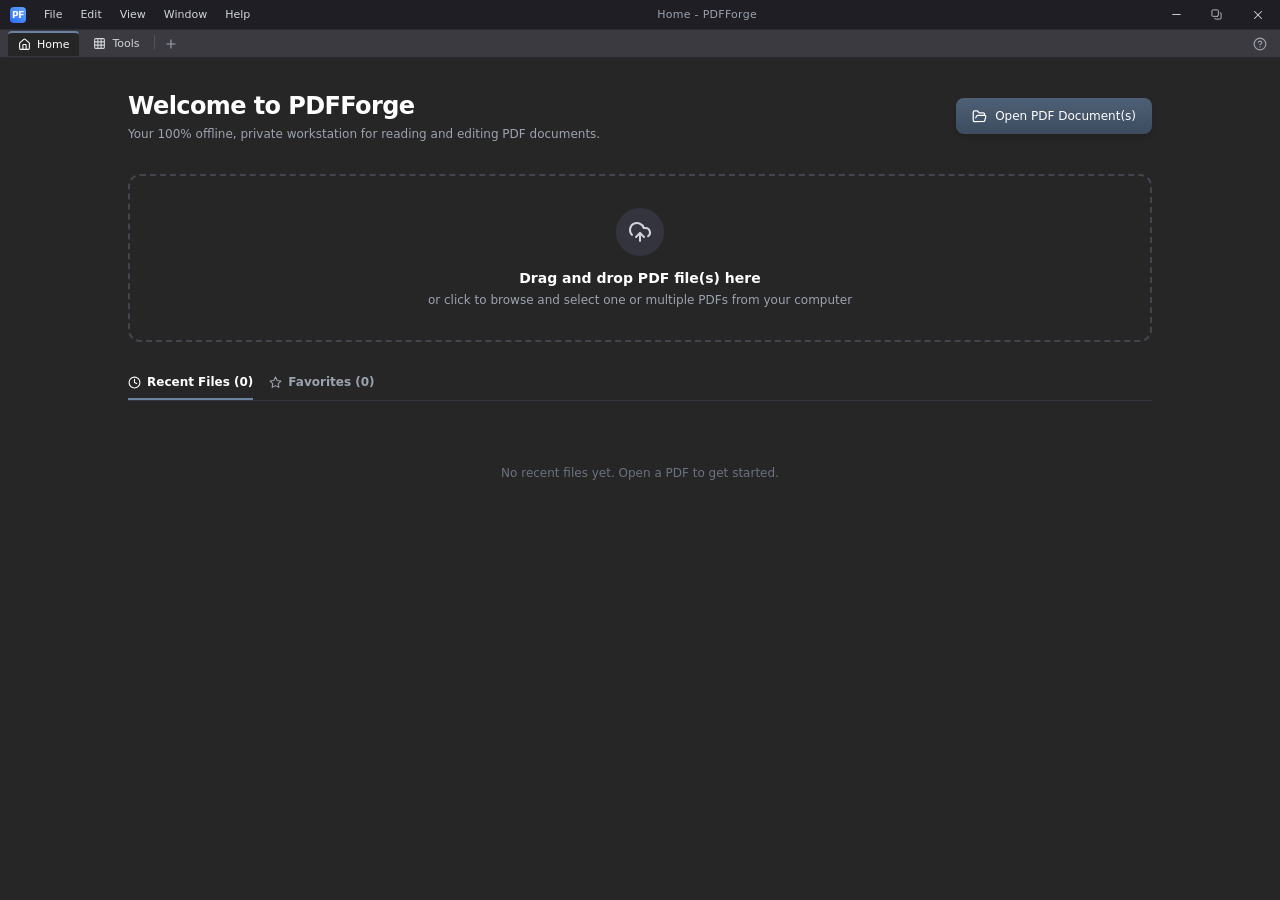
==== commit 6f6297f7: "Release v1.2.0: Acrobat-grade offline editing, touchpad zoom, tabs, responsive print, fonts & contex" ====
--- a/src-rust/assets/index.html
+++ b/src-rust/assets/index.html
@@ -2,17 +2,21 @@
 <html lang="en">
   <head>
     <meta charset="UTF-8" />
-    <meta name="viewport" content="width=device-width, initial-scale=1.0" />
+    <meta name="viewport" content="width=device-width, initial-scale=1.0, maximum-scale=1.0, user-scalable=no" />
     <meta
       http-equiv="Content-Security-Policy"
       content="default-src 'self' 'unsafe-inline' blob: data:; script-src 'self' 'unsafe-inline' 'unsafe-eval' blob:; style-src 'self' 'unsafe-inline'; font-src 'self' data:; img-src 'self' data: blob:; worker-src 'self' blob:; connect-src 'self' blob: data:;"
     />
     <title>PDFForge</title>
+    <script type="module">
+      import * as AcrobatPro from "./assets/acrobat-pro.js";
+      window.__acrobatPro = AcrobatPro;
+    </script>
     <script type="module" crossorigin src="./assets/index-11jbxaY0.js"></script>
     <link rel="stylesheet" crossorigin href="./assets/index-ClXAvMiX.css">
     <style>
       html, body, #root {
-        touch-action: pan-x pan-y pinch-zoom;
+        touch-action: pan-x pan-y;
         overscroll-behavior: none;
         border: none !important;
         outline: none !important;
@@ -27,9 +31,201 @@
         -webkit-user-select: text !important;
         user-select: text !important;
       }
+
+      /* Polished GPU-accelerated UI Animations for Open/Close Actions */
+      @keyframes pdfforgeFadeIn {
+        from { opacity: 0; }
+        to { opacity: 1; }
+      }
+      @keyframes pdfforgeScaleIn {
+        from { opacity: 0; transform: scale(0.95); }
+        to { opacity: 1; transform: scale(1); }
+      }
+      @keyframes pdfforgeSlideDown {
+        from { opacity: 0; transform: translateY(-8px); }
+        to { opacity: 1; transform: translateY(0); }
+      }
+      @keyframes pdfforgeSlideInLeft {
+        from { opacity: 0; transform: translateX(-20px); }
+        to { opacity: 1; transform: translateX(0); }
+      }
+      @keyframes pdfforgeSlideInRight {
+        from { opacity: 0; transform: translateX(20px); }
+        to { opacity: 1; transform: translateX(0); }
+      }
+
+      .pdfforge-modal-backdrop, [data-pdfforge-modal] {
+        animation: pdfforgeFadeIn 180ms cubic-bezier(0.16, 1, 0.3, 1) forwards !important;
+      }
+      .pdfforge-modal-content, [data-pdfforge-modal] > div {
+        animation: pdfforgeScaleIn 180ms cubic-bezier(0.16, 1, 0.3, 1) forwards !important;
+      }
+      .pdfforge-dropdown-menu, [role="menu"] {
+        animation: pdfforgeSlideDown 140ms cubic-bezier(0.16, 1, 0.3, 1) forwards !important;
+      }
+      .pdfforge-sidebar-left {
+        animation: pdfforgeSlideInLeft 200ms cubic-bezier(0.16, 1, 0.3, 1) forwards !important;
+      }
+      .pdfforge-sidebar-right {
+        animation: pdfforgeSlideInRight 200ms cubic-bezier(0.16, 1, 0.3, 1) forwards !important;
+      }
+
+      /* Hover, active, focus transitions for buttons, tabs, menu items */
+      button, [role="button"], a {
+        transition: background-color 140ms ease, color 140ms ease, border-color 140ms ease, opacity 140ms ease, transform 100ms ease, box-shadow 140ms ease;
+      }
+      button:active:not(:disabled), [role="button"]:active:not(:disabled) {
+        transform: scale(0.97);
+      }
+
+      /* Respect prefers-reduced-motion */
+      @media (prefers-reduced-motion: reduce) {
+        *, ::before, ::after {
+          animation-duration: 0.01ms !important;
+          animation-iteration-count: 1 !important;
+          transition-duration: 0.01ms !important;
+          scroll-behavior: auto !important;
+        }
+      }
+    
+      /* Universal Dialog / Modal Top Priority Stacking & Interactivity */
+      [data-pdfforge-modal], .pdfforge-modal-backdrop, [role="dialog"] {
+        position: fixed !important;
+        inset: 0 !important;
+        z-index: 999999 !important;
+        pointer-events: auto !important;
+        isolation: isolate !important;
+      }
+      [data-pdfforge-modal] *, .pdfforge-modal-backdrop * {
+        pointer-events: auto;
+      }
+      [data-pdfforge-close], button[data-pdfforge-close], [data-dismiss-modal] {
+        pointer-events: auto !important;
+        cursor: pointer !important;
+        position: relative !important;
+        z-index: 100 !important;
+      }
+      [data-pdfforge-close] *, button[data-pdfforge-close] *, [data-dismiss-modal] * {
+        pointer-events: none !important;
+      }
+      .z-\[100\], .z-\[110\], .z-100 {
+        z-index: 999999 !important;
+      }
+
+      /* Bundled Offline Fonts for Live Font Preview & Acrobat Text Reflow */
+      @font-face { font-family: 'Noto Sans'; src: url('./fonts/NotoSans-Regular.ttf') format('truetype'); font-weight: 100 900; font-style: normal; font-display: swap; }
+      @font-face { font-family: 'Noto Serif'; src: url('./fonts/NotoSerif-Regular.ttf') format('truetype'); font-weight: 100 900; font-style: normal; font-display: swap; }
+      @font-face { font-family: 'Noto Sans Bengali'; src: url('./fonts/NotoSansBengali-Regular.ttf') format('truetype'); font-weight: 100 900; font-style: normal; font-display: swap; }
+      @font-face { font-family: 'Noto Sans Mono'; src: url('./fonts/NotoSansMono-Regular.ttf') format('truetype'); font-weight: 100 900; font-style: normal; font-display: swap; }
+      @font-face { font-family: 'Roboto'; src: url('./fonts/Roboto-Regular.ttf') format('truetype'); font-weight: 100 900; font-style: normal; font-display: swap; }
+      @font-face { font-family: 'Open Sans'; src: url('./fonts/OpenSans-Regular.ttf') format('truetype'); font-weight: 100 900; font-style: normal; font-display: swap; }
+      @font-face { font-family: 'Source Sans 3'; src: url('./fonts/SourceSans3-Regular.ttf') format('truetype'); font-weight: 100 900; font-style: normal; font-display: swap; }
+      @font-face { font-family: 'Lato'; src: url('./fonts/Lato-Regular.ttf') format('truetype'); font-weight: 400; font-style: normal; font-display: swap; }
+      @font-face { font-family: 'Lato'; src: url('./fonts/Lato-Bold.ttf') format('truetype'); font-weight: 700; font-style: normal; font-display: swap; }
+      @font-face { font-family: 'Lato'; src: url('./fonts/Lato-Italic.ttf') format('truetype'); font-weight: 400; font-style: italic; font-display: swap; }
+      @font-face { font-family: 'Liberation Sans'; src: url('./standard_fonts/LiberationSans-Regular.ttf') format('truetype'); font-weight: 400; font-style: normal; font-display: swap; }
+      @font-face { font-family: 'Liberation Sans'; src: url('./standard_fonts/LiberationSans-Bold.ttf') format('truetype'); font-weight: 700; font-style: normal; font-display: swap; }
+      @font-face { font-family: 'Liberation Sans'; src: url('./standard_fonts/LiberationSans-Italic.ttf') format('truetype'); font-weight: 400; font-style: italic; font-display: swap; }
+      @font-face { font-family: 'Liberation Sans'; src: url('./standard_fonts/LiberationSans-BoldItalic.ttf') format('truetype'); font-weight: 700; font-style: italic; font-display: swap; }
     </style>
   </head>
   <body class="bg-viewer text-white overflow-hidden m-0 p-0 antialiased font-sans">
     <div id="root" class="h-screen w-screen flex flex-col overflow-hidden"></div>
+  
+    <script>
+      (function() {
+        if (window.__pdfforgeGlobalDialogInit) return;
+        window.__pdfforgeGlobalDialogInit = true;
+
+        function closeAllModals(source) {
+          try {
+            if (window.qt && typeof window.qt.setState === 'function') {
+              window.qt.setState({
+                showAboutModal: false,
+                showUpdateModal: false,
+                showHelpModal: false,
+                showSettingsModal: false,
+                showSignatureModal: false
+              });
+            }
+          } catch (_) {}
+          try {
+            window.dispatchEvent(new CustomEvent('pdfforge-close-all-modals', { detail: { source: source || 'generic' } }));
+          } catch (_) {}
+        }
+
+        function isModalElement(el) {
+          if (!el) return false;
+          return !!(el.closest && (el.closest('[data-pdfforge-modal]') || el.closest('[role="dialog"]')));
+        }
+
+        function onGlobalPointer(ev) {
+          var target = ev.target;
+          if (!target) return;
+          // If the modal opts into React-managed close/confirmation (e.g. Combine Files, Print), do not hijack its buttons
+          var modalEl = target.closest && target.closest('[data-pdfforge-modal],[role="dialog"]');
+          if (modalEl && modalEl.hasAttribute('data-pdfforge-managed')) {
+            return;
+          }
+
+          // 1. Check if user clicked a designated close button or cross symbol
+          var closeBtn = target.closest && target.closest('[data-pdfforge-close], button[data-pdfforge-close], [data-dismiss-modal]');
+          if (!closeBtn && target.closest) {
+            var btn = target.closest('button');
+            if (btn && isModalElement(btn)) {
+              var txt = (btn.textContent || '').trim().toLowerCase();
+              if (txt === 'close' || txt === 'cancel' || txt === 'no, later' || txt === 'discard changes') {
+                closeBtn = btn;
+              } else if (btn.querySelector('svg') && (btn.closest('.justify-between') || btn.classList.contains('cursor-pointer'))) {
+                closeBtn = btn;
+              }
+            }
+          }
+
+          if (closeBtn) {
+            ev.preventDefault();
+            ev.stopPropagation();
+            if (typeof ev.stopImmediatePropagation === 'function') ev.stopImmediatePropagation();
+            closeAllModals('close-button');
+            return;
+          }
+
+          // 2. Check if user clicked directly on the modal backdrop
+          if (target.hasAttribute && target.hasAttribute('data-pdfforge-modal')) {
+            ev.preventDefault();
+            ev.stopPropagation();
+            if (typeof ev.stopImmediatePropagation === 'function') ev.stopImmediatePropagation();
+            closeAllModals('backdrop');
+            return;
+          }
+        }
+
+        window.addEventListener('click', onGlobalPointer, { capture: true });
+        window.addEventListener('pointerup', onGlobalPointer, { capture: true });
+        window.addEventListener('mouseup', onGlobalPointer, { capture: true });
+
+        window.addEventListener('keydown', function(ev) {
+          if (ev.key === 'Escape') {
+            var managed = document.querySelector('[data-pdfforge-modal][data-pdfforge-managed]');
+            if (managed) return;
+            var modal = document.querySelector('[data-pdfforge-modal],[role="dialog"]');
+            var isModalActive = false;
+            try {
+              if (window.qt && window.qt.getState) {
+                var s = window.qt.getState();
+                isModalActive = !!(s && (s.showAboutModal || s.showUpdateModal || s.showHelpModal || s.showSettingsModal || s.showSignatureModal));
+              }
+            } catch (_) {}
+            if (modal || isModalActive) {
+              ev.preventDefault();
+              ev.stopPropagation();
+              if (typeof ev.stopImmediatePropagation === 'function') ev.stopImmediatePropagation();
+              closeAllModals('escape');
+            }
+          }
+        }, { capture: true });
+      })();
+    </script>
+
   </body>
 </html>
--- a/src-rust/assets/assets/index-ClXAvMiX.css
+++ b/src-rust/assets/assets/index-ClXAvMiX.css
@@ -1,4 +1,4 @@
-.dialog{--dialog-bg-color:white;--dialog-border-color:white;--dialog-shadow:0 2px 14px 0 rgb(58 57 68 / .2);--text-primary-color:#15141a;--text-secondary-color:#5b5b66;--hover-filter:brightness(.9);--focus-ring-color:#0060df;--focus-ring-outline:2px solid var(--focus-ring-color);--link-fg-color:#0060df;--link-hover-fg-color:#0250bb;--separator-color:#f0f0f4;--textarea-border-color:#8f8f9d;--textarea-bg-color:white;--textarea-fg-color:var(--text-secondary-color);--radio-bg-color:#f0f0f4;--radio-checked-bg-color:#fbfbfe;--radio-border-color:#8f8f9d;--radio-checked-border-color:#0060df;--button-secondary-bg-color:#f0f0f4;--button-secondary-fg-color:var(--text-primary-color);--button-secondary-border-color:var(--button-secondary-bg-color);--button-secondary-hover-bg-color:var(--button-secondary-bg-color);--button-secondary-hover-fg-color:var(--button-secondary-fg-color);--button-secondary-hover-border-color:var(--button-secondary-hover-bg-color);--button-primary-bg-color:#0060df;--button-primary-fg-color:#fbfbfe;--button-primary-border-color:var(--button-primary-bg-color);--button-primary-hover-bg-color:var(--button-primary-bg-color);--button-primary-hover-fg-color:var(--button-primary-fg-color);--button-primary-hover-border-color:var(--button-primary-hover-bg-color)}@media (prefers-color-scheme: dark){.dialog{--dialog-bg-color:#1c1b22;--dialog-border-color:#1c1b22;--dialog-shadow:0 2px 14px 0 #15141a;--text-primary-color:#fbfbfe;--text-secondary-color:#cfcfd8;--focus-ring-color:#0df;--hover-filter:brightness(1.4);--link-fg-color:#0df;--link-hover-fg-color:#80ebff;--separator-color:#52525e;--textarea-bg-color:#42414d;--radio-bg-color:#2b2a33;--radio-checked-bg-color:#15141a;--radio-checked-border-color:#0df;--button-secondary-bg-color:#2b2a33;--button-primary-bg-color:#0df;--button-primary-fg-color:#15141a}}@media screen and (forced-colors: active){.dialog{--dialog-bg-color:Canvas;--dialog-border-color:CanvasText;--dialog-shadow:none;--text-primary-color:CanvasText;--text-secondary-color:CanvasText;--hover-filter:none;--focus-ring-color:ButtonBorder;--link-fg-color:LinkText;--link-hover-fg-color:LinkText;--separator-color:CanvasText;--textarea-border-color:ButtonBorder;--textarea-bg-color:Field;--textarea-fg-color:ButtonText;--radio-bg-color:ButtonFace;--radio-checked-bg-color:ButtonFace;--radio-border-color:ButtonText;--radio-checked-border-color:ButtonText;--button-secondary-bg-color:ButtonFace;--button-secondary-fg-color:ButtonText;--button-secondary-border-color:ButtonText;--button-secondary-hover-bg-color:AccentColor;--button-secondary-hover-fg-color:AccentColorText;--button-primary-bg-color:ButtonText;--button-primary-fg-color:ButtonFace;--button-primary-hover-bg-color:AccentColor;--button-primary-hover-fg-color:AccentColorText}}.dialog{font:message-box;font-size:13px;font-weight:400;line-height:150%;border-radius:4px;padding:12px 16px;border:1px solid var(--dialog-border-color);background:var(--dialog-bg-color);color:var(--text-primary-color);box-shadow:var(--dialog-shadow)}:is(.dialog .mainContainer) *:focus-visible{outline:var(--focus-ring-outline);outline-offset:2px}:is(.dialog .mainContainer) .title{display:flex;width:auto;flex-direction:column;justify-content:flex-end;align-items:flex-start;gap:12px}:is(:is(.dialog .mainContainer) .title)>span{font-size:13px;font-style:normal;font-weight:590;line-height:150%}:is(.dialog .mainContainer) .dialogSeparator{width:100%;height:1px;margin-block:4px;background-color:var(--separator-color)}:is(.dialog .mainContainer) .dialogButtonsGroup{display:flex;gap:12px;align-self:flex-end}:is(.dialog .mainContainer) .radio{display:flex;flex-direction:column;align-items:flex-start;gap:4px}:is(:is(.dialog .mainContainer) .radio)>.radioButton{display:flex;gap:8px;align-self:stretch;align-items:center}:is(:is(:is(.dialog .mainContainer) .radio)>.radioButton) input{-webkit-appearance:none;-moz-appearance:none;appearance:none;box-sizing:border-box;width:16px;height:16px;border-radius:50%;background-color:var(--radio-bg-color);border:1px solid var(--radio-border-color)}:is(:is(:is(:is(.dialog .mainContainer) .radio)>.radioButton) input):hover{filter:var(--hover-filter)}:is(:is(:is(:is(.dialog .mainContainer) .radio)>.radioButton) input):checked{background-color:var(--radio-checked-bg-color);border:4px solid var(--radio-checked-border-color)}:is(:is(.dialog .mainContainer) .radio)>.radioLabel{display:flex;padding-inline-start:24px;align-items:flex-start;gap:10px;align-self:stretch}:is(:is(:is(.dialog .mainContainer) .radio)>.radioLabel)>span{flex:1 0 0;font-size:11px;color:var(--text-secondary-color)}:is(.dialog .mainContainer) button:not(:is(.toggle-button,.closeButton)){border-radius:4px;border:1px solid;font:menu;font-weight:600;padding:4px 16px;width:auto;height:32px}:is(:is(.dialog .mainContainer) button:not(:is(.toggle-button,.closeButton))):hover{cursor:pointer;filter:var(--hover-filter)}.secondaryButton:is(:is(.dialog .mainContainer) button:not(:is(.toggle-button,.closeButton))){color:var(--button-secondary-fg-color);background-color:var(--button-secondary-bg-color);border-color:var(--button-secondary-border-color)}.secondaryButton:is(:is(.dialog .mainContainer) button:not(:is(.toggle-button,.closeButton))):hover{color:var(--button-secondary-hover-fg-color);background-color:var(--button-secondary-hover-bg-color);border-color:var(--button-secondary-hover-border-color)}.primaryButton:is(:is(.dialog .mainContainer) button:not(:is(.toggle-button,.closeButton))){color:var(--button-primary-fg-color);background-color:var(--button-primary-bg-color);border-color:var(--button-primary-border-color);opacity:1}.primaryButton:is(:is(.dialog .mainContainer) button:not(:is(.toggle-button,.closeButton))):hover{color:var(--button-primary-hover-fg-color);background-color:var(--button-primary-hover-bg-color);border-color:var(--button-primary-hover-border-color)}:is(.dialog .mainContainer) a{color:var(--link-fg-color)}:is(:is(.dialog .mainContainer) a):hover{color:var(--link-hover-fg-color)}:is(.dialog .mainContainer) textarea{font:inherit;padding:8px;resize:none;margin:0;box-sizing:border-box;border-radius:4px;border:1px solid var(--textarea-border-color);background:var(--textarea-bg-color);color:var(--textarea-fg-color)}:is(:is(.dialog .mainContainer) textarea):focus{outline-offset:0;border-color:transparent}:is(:is(.dialog .mainContainer) textarea):disabled{pointer-events:none;opacity:.4}:is(.dialog .mainContainer) .messageBar{--message-bar-warning-icon:url("data:image/svg+xml,%3csvg%20width='16'%20height='16'%20viewBox='0%200%2016%2016'%20fill='none'%20xmlns='http://www.w3.org/2000/svg'%3e%3cpath%20d='M14.8748%2012.037L9.37782%202.037C8.99682%201.346%208.31082%201%207.62482%201C6.93882%201%206.25282%201.346%205.87282%202.037L0.375823%2012.037C-0.358177%2013.37%200.606823%2015%202.12782%2015H13.1228C14.6428%2015%2015.6078%2013.37%2014.8748%2012.037ZM8.24982%2011.75L7.99982%2012H7.24982L6.99982%2011.75V11L7.24982%2010.75H7.99982L8.24982%2011V11.75ZM8.24982%209.062C8.24982%209.22776%208.18398%209.38673%208.06677%209.50394C7.94955%209.62115%207.79058%209.687%207.62482%209.687C7.45906%209.687%207.30009%209.62115%207.18288%209.50394C7.06567%209.38673%206.99982%209.22776%206.99982%209.062V5.625C6.99982%205.45924%207.06567%205.30027%207.18288%205.18306C7.30009%205.06585%207.45906%205%207.62482%205C7.79058%205%207.94955%205.06585%208.06677%205.18306C8.18398%205.30027%208.24982%205.45924%208.24982%205.625V9.062Z'%20fill='black'/%3e%3c/svg%3e");--closing-button-icon:url("data:image/svg+xml,%3csvg%20width='16'%20height='16'%20viewBox='0%200%2016%2016'%20fill='none'%20xmlns='http://www.w3.org/2000/svg'%3e%3cpath%20d='M7.85822%208.84922L4.85322%2011.8542C4.75891%2011.9453%204.63261%2011.9957%204.50151%2011.9946C4.37042%2011.9934%204.24501%2011.9408%204.15231%2011.8481C4.0596%2011.7554%204.00702%2011.63%204.00588%2011.4989C4.00474%2011.3678%204.05514%2011.2415%204.14622%2011.1472L7.15122%208.14222V7.85922L4.14622%204.85322C4.05514%204.75891%204.00474%204.63261%204.00588%204.50151C4.00702%204.37042%204.0596%204.24501%204.15231%204.15231C4.24501%204.0596%204.37042%204.00702%204.50151%204.00588C4.63261%204.00474%204.75891%204.05514%204.85322%204.14622L7.85822%207.15122H8.14122L11.1462%204.14622C11.2405%204.05514%2011.3668%204.00474%2011.4979%204.00588C11.629%204.00702%2011.7544%204.0596%2011.8471%204.15231C11.9398%204.24501%2011.9924%204.37042%2011.9936%204.50151C11.9947%204.63261%2011.9443%204.75891%2011.8532%204.85322L8.84822%207.85922V8.14222L11.8532%2011.1472C11.9443%2011.2415%2011.9947%2011.3678%2011.9936%2011.4989C11.9924%2011.63%2011.9398%2011.7554%2011.8471%2011.8481C11.7544%2011.9408%2011.629%2011.9934%2011.4979%2011.9946C11.3668%2011.9957%2011.2405%2011.9453%2011.1462%2011.8542L8.14122%208.84922L8.14222%208.85022L7.85822%208.84922Z'%20fill='black'/%3e%3c/svg%3e");--message-bar-bg-color:#ffebcd;--message-bar-fg-color:#15141a;--message-bar-border-color:rgb(0 0 0 / .08);--message-bar-icon-color:#cd411e;--message-bar-close-button-border-radius:4px;--message-bar-close-button-border:none;--message-bar-close-button-color:var(--text-primary-color);--message-bar-close-button-hover-bg-color:rgb(21 20 26 / .14);--message-bar-close-button-active-bg-color:rgb(21 20 26 / .21);--message-bar-close-button-focus-bg-color:rgb(21 20 26 / .07);--message-bar-close-button-color-hover:var(--text-primary-color)}@media (prefers-color-scheme: dark){:is(.dialog .mainContainer) .messageBar{--message-bar-bg-color:#5a3100;--message-bar-fg-color:#fbfbfe;--message-bar-border-color:rgb(255 255 255 / .08);--message-bar-icon-color:#e49c49;--message-bar-close-button-hover-bg-color:rgb(251 251 254 / .14);--message-bar-close-button-active-bg-color:rgb(251 251 254 / .21);--message-bar-close-button-focus-bg-color:rgb(251 251 254 / .07)}}@media screen and (forced-colors: active){:is(.dialog .mainContainer) .messageBar{--message-bar-bg-color:HighlightText;--message-bar-fg-color:CanvasText;--message-bar-border-color:CanvasText;--message-bar-icon-color:CanvasText;--message-bar-close-button-color:ButtonText;--message-bar-close-button-border:1px solid ButtonText;--message-bar-close-button-hover-bg-color:ButtonText;--message-bar-close-button-active-bg-color:ButtonText;--message-bar-close-button-focus-bg-color:ButtonText;--message-bar-close-button-color-hover:HighlightText}}:is(.dialog .mainContainer) .messageBar{display:flex;position:relative;padding:12px 8px 12px 0;flex-direction:column;justify-content:center;align-items:flex-start;gap:8px;align-self:stretch;border-radius:4px;border:1px solid var(--message-bar-border-color);background:var(--message-bar-bg-color);color:var(--message-bar-fg-color)}:is(:is(.dialog .mainContainer) .messageBar)>div{display:flex;padding-inline-start:16px;align-items:flex-start;gap:8px;align-self:stretch}:is(:is(:is(.dialog .mainContainer) .messageBar)>div):before{content:"";display:inline-block;width:16px;height:16px;-webkit-mask-image:var(--message-bar-warning-icon);mask-image:var(--message-bar-warning-icon);-webkit-mask-size:cover;mask-size:cover;background-color:var(--message-bar-icon-color)}:is(:is(:is(.dialog .mainContainer) .messageBar)>div)>div{display:flex;flex-direction:column;align-items:flex-start;gap:8px;flex:1 0 0}:is(:is(:is(:is(.dialog .mainContainer) .messageBar)>div)>div) .title{font-size:13px;font-weight:590}:is(:is(:is(:is(.dialog .mainContainer) .messageBar)>div)>div) .description{font-size:13px}:is(:is(.dialog .mainContainer) .messageBar) .closeButton{position:absolute;width:32px;height:32px;inset-inline-end:8px;inset-block-start:8px;background:none;border-radius:var(--message-bar-close-button-border-radius);border:var(--message-bar-close-button-border)}:is(:is(:is(.dialog .mainContainer) .messageBar) .closeButton):before{content:"";display:inline-block;width:16px;height:16px;-webkit-mask-image:var(--closing-button-icon);mask-image:var(--closing-button-icon);-webkit-mask-size:cover;mask-size:cover;background-color:var(--message-bar-close-button-color)}:is(:is(:is(.dialog .mainContainer) .messageBar) .closeButton):is(:hover,:active,:focus):before{background-color:var(--message-bar-close-button-color-hover)}:is(:is(:is(.dialog .mainContainer) .messageBar) .closeButton):hover{background-color:var(--message-bar-close-button-hover-bg-color)}:is(:is(:is(.dialog .mainContainer) .messageBar) .closeButton):active{background-color:var(--message-bar-close-button-active-bg-color)}:is(:is(:is(.dialog .mainContainer) .messageBar) .closeButton):focus{background-color:var(--message-bar-close-button-focus-bg-color)}:is(:is(:is(.dialog .mainContainer) .messageBar) .closeButton)>span{display:inline-block;width:0;height:0;overflow:hidden}:is(.dialog .mainContainer) .toggler{display:flex;align-items:center;gap:8px;align-self:stretch}:is(:is(.dialog .mainContainer) .toggler)>.togglerLabel{-webkit-user-select:none;-moz-user-select:none;user-select:none}.textLayer{position:absolute;text-align:initial;top:0;right:0;bottom:0;left:0;overflow:clip;opacity:1;line-height:1;-webkit-text-size-adjust:none;-moz-text-size-adjust:none;text-size-adjust:none;forced-color-adjust:none;transform-origin:0 0;caret-color:CanvasText;z-index:0}.textLayer.highlighting{touch-action:none}.textLayer :is(span,br){color:transparent;position:absolute;white-space:pre;cursor:text;transform-origin:0% 0%}.textLayer>:not(.markedContent),.textLayer .markedContent span:not(.markedContent){z-index:1}.textLayer span.markedContent{top:0;height:0}.textLayer .highlight{--highlight-bg-color:rgb(180 0 170 / .25);--highlight-selected-bg-color:rgb(0 100 0 / .25);--highlight-backdrop-filter:none;--highlight-selected-backdrop-filter:none}@media screen and (forced-colors: active){.textLayer .highlight{--highlight-bg-color:transparent;--highlight-selected-bg-color:transparent;--highlight-backdrop-filter:var(--hcm-highlight-filter);--highlight-selected-backdrop-filter:var( --hcm-highlight-selected-filter )}}.textLayer .highlight{margin:-1px;padding:1px;background-color:var(--highlight-bg-color);-webkit-backdrop-filter:var(--highlight-backdrop-filter);backdrop-filter:var(--highlight-backdrop-filter);border-radius:4px}.appended:is(.textLayer .highlight){position:initial}.begin:is(.textLayer .highlight){border-radius:4px 0 0 4px}.end:is(.textLayer .highlight){border-radius:0 4px 4px 0}.middle:is(.textLayer .highlight){border-radius:0}.selected:is(.textLayer .highlight){background-color:var(--highlight-selected-bg-color);-webkit-backdrop-filter:var(--highlight-selected-backdrop-filter);backdrop-filter:var(--highlight-selected-backdrop-filter)}.textLayer ::-moz-selection{background:#0000ff40;background:color-mix(in srgb,AccentColor,transparent 75%)}.textLayer ::selection{background:#0000ff40;background:color-mix(in srgb,AccentColor,transparent 75%)}.textLayer br::-moz-selection{background:transparent}.textLayer br::selection{background:transparent}.textLayer .endOfContent{display:block;position:absolute;top:100%;right:0;bottom:0;left:0;z-index:0;cursor:default;-webkit-user-select:none;-moz-user-select:none;user-select:none}.textLayer.selecting .endOfContent{top:0}.annotationLayer{--annotation-unfocused-field-background:url("data:image/svg+xml;charset=UTF-8,<svg width='1px' height='1px' xmlns='http://www.w3.org/2000/svg'><rect width='100%' height='100%' style='fill:rgba(0, 54, 255, 0.13);'/></svg>");--input-focus-border-color:Highlight;--input-focus-outline:1px solid Canvas;--input-unfocused-border-color:transparent;--input-disabled-border-color:transparent;--input-hover-border-color:black;--link-outline:none}@media screen and (forced-colors: active){.annotationLayer{--input-focus-border-color:CanvasText;--input-unfocused-border-color:ActiveText;--input-disabled-border-color:GrayText;--input-hover-border-color:Highlight;--link-outline:1.5px solid LinkText}.annotationLayer .textWidgetAnnotation :is(input,textarea):required,.annotationLayer .choiceWidgetAnnotation select:required,.annotationLayer .buttonWidgetAnnotation:is(.checkBox,.radioButton) input:required{outline:1.5px solid selectedItem}.annotationLayer .linkAnnotation{outline:var(--link-outline)}:is(.annotationLayer .linkAnnotation):hover{-webkit-backdrop-filter:var(--hcm-highlight-filter);backdrop-filter:var(--hcm-highlight-filter)}:is(.annotationLayer .linkAnnotation)>a:hover{opacity:0!important;background:none!important;box-shadow:none}.annotationLayer .popupAnnotation .popup{outline:calc(1.5px * var(--scale-factor)) solid CanvasText!important;background-color:ButtonFace!important;color:ButtonText!important}.annotationLayer .highlightArea:hover:after{position:absolute;top:0;left:0;width:100%;height:100%;-webkit-backdrop-filter:var(--hcm-highlight-filter);backdrop-filter:var(--hcm-highlight-filter);content:"";pointer-events:none}.annotationLayer .popupAnnotation.focused .popup{outline:calc(3px * var(--scale-factor)) solid Highlight!important}}.annotationLayer{position:absolute;top:0;left:0;pointer-events:none;transform-origin:0 0}.annotationLayer[data-main-rotation="90"] .norotate{transform:rotate(270deg) translate(-100%)}.annotationLayer[data-main-rotation="180"] .norotate{transform:rotate(180deg) translate(-100%,-100%)}.annotationLayer[data-main-rotation="270"] .norotate{transform:rotate(90deg) translateY(-100%)}.annotationLayer.disabled section,.annotationLayer.disabled .popup{pointer-events:none}.annotationLayer .annotationContent{position:absolute;width:100%;height:100%;pointer-events:none}.freetext:is(.annotationLayer .annotationContent){background:transparent;border:none;top:0;right:0;bottom:0;left:0;overflow:visible;white-space:nowrap;font:10px sans-serif;line-height:1.35;-webkit-user-select:none;-moz-user-select:none;user-select:none}.annotationLayer section{position:absolute;text-align:initial;pointer-events:auto;box-sizing:border-box;transform-origin:0 0}:is(.annotationLayer section):has(div.annotationContent) canvas.annotationContent{display:none}.textLayer.selecting~.annotationLayer section{pointer-events:none}.annotationLayer :is(.linkAnnotation,.buttonWidgetAnnotation.pushButton)>a{position:absolute;font-size:1em;top:0;left:0;width:100%;height:100%}.annotationLayer :is(.linkAnnotation,.buttonWidgetAnnotation.pushButton):not(.hasBorder)>a:hover{opacity:.2;background-color:#ff0;box-shadow:0 2px 10px #ff0}.annotationLayer .linkAnnotation.hasBorder:hover{background-color:#ff03}.annotationLayer .hasBorder{background-size:100% 100%}.annotationLayer .textAnnotation img{position:absolute;cursor:pointer;width:100%;height:100%;top:0;left:0}.annotationLayer .textWidgetAnnotation :is(input,textarea),.annotationLayer .choiceWidgetAnnotation select,.annotationLayer .buttonWidgetAnnotation:is(.checkBox,.radioButton) input{background-image:var(--annotation-unfocused-field-background);border:2px solid var(--input-unfocused-border-color);box-sizing:border-box;font:calc(9px * var(--scale-factor)) sans-serif;height:100%;margin:0;vertical-align:top;width:100%}.annotationLayer .textWidgetAnnotation :is(input,textarea):required,.annotationLayer .choiceWidgetAnnotation select:required,.annotationLayer .buttonWidgetAnnotation:is(.checkBox,.radioButton) input:required{outline:1.5px solid red}.annotationLayer .choiceWidgetAnnotation select option{padding:0}.annotationLayer .buttonWidgetAnnotation.radioButton input{border-radius:50%}.annotationLayer .textWidgetAnnotation textarea{resize:none}.annotationLayer .textWidgetAnnotation [disabled]:is(input,textarea),.annotationLayer .choiceWidgetAnnotation select[disabled],.annotationLayer .buttonWidgetAnnotation:is(.checkBox,.radioButton) input[disabled]{background:none;border:2px solid var(--input-disabled-border-color);cursor:not-allowed}.annotationLayer .textWidgetAnnotation :is(input,textarea):hover,.annotationLayer .choiceWidgetAnnotation select:hover,.annotationLayer .buttonWidgetAnnotation:is(.checkBox,.radioButton) input:hover{border:2px solid var(--input-hover-border-color)}.annotationLayer .textWidgetAnnotation :is(input,textarea):hover,.annotationLayer .choiceWidgetAnnotation select:hover,.annotationLayer .buttonWidgetAnnotation.checkBox input:hover{border-radius:2px}.annotationLayer .textWidgetAnnotation :is(input,textarea):focus,.annotationLayer .choiceWidgetAnnotation select:focus{background:none;border:2px solid var(--input-focus-border-color);border-radius:2px;outline:var(--input-focus-outline)}.annotationLayer .buttonWidgetAnnotation:is(.checkBox,.radioButton) :focus{background-image:none;background-color:transparent}.annotationLayer .buttonWidgetAnnotation.checkBox :focus{border:2px solid var(--input-focus-border-color);border-radius:2px;outline:var(--input-focus-outline)}.annotationLayer .buttonWidgetAnnotation.radioButton :focus{border:2px solid var(--input-focus-border-color);outline:var(--input-focus-outline)}.annotationLayer .buttonWidgetAnnotation.checkBox input:checked:before,.annotationLayer .buttonWidgetAnnotation.checkBox input:checked:after,.annotationLayer .buttonWidgetAnnotation.radioButton input:checked:before{background-color:CanvasText;content:"";display:block;position:absolute}.annotationLayer .buttonWidgetAnnotation.checkBox input:checked:before,.annotationLayer .buttonWidgetAnnotation.checkBox input:checked:after{height:80%;left:45%;width:1px}.annotationLayer .buttonWidgetAnnotation.checkBox input:checked:before{transform:rotate(45deg)}.annotationLayer .buttonWidgetAnnotation.checkBox input:checked:after{transform:rotate(-45deg)}.annotationLayer .buttonWidgetAnnotation.radioButton input:checked:before{border-radius:50%;height:50%;left:25%;top:25%;width:50%}.annotationLayer .textWidgetAnnotation input.comb{font-family:monospace;padding-left:2px;padding-right:0}.annotationLayer .textWidgetAnnotation input.comb:focus{width:103%}.annotationLayer .buttonWidgetAnnotation:is(.checkBox,.radioButton) input{-webkit-appearance:none;-moz-appearance:none;appearance:none}.annotationLayer .fileAttachmentAnnotation .popupTriggerArea{height:100%;width:100%}.annotationLayer .popupAnnotation{position:absolute;font-size:calc(9px * var(--scale-factor));pointer-events:none;width:-moz-max-content;width:max-content;max-width:45%;height:auto}.annotationLayer .popup{background-color:#ff9;box-shadow:0 calc(2px * var(--scale-factor)) calc(5px * var(--scale-factor)) #888;border-radius:calc(2px * var(--scale-factor));outline:1.5px solid rgb(255 255 74);padding:calc(6px * var(--scale-factor));cursor:pointer;font:message-box;white-space:normal;word-wrap:break-word;pointer-events:auto}.annotationLayer .popupAnnotation.focused .popup{outline-width:3px}.annotationLayer .popup *{font-size:calc(9px * var(--scale-factor))}.annotationLayer .popup>.header{display:inline-block}.annotationLayer .popup>.header h1{display:inline}.annotationLayer .popup>.header .popupDate{display:inline-block;margin-left:calc(5px * var(--scale-factor));width:-moz-fit-content;width:fit-content}.annotationLayer .popupContent{border-top:1px solid rgb(51 51 51);margin-top:calc(2px * var(--scale-factor));padding-top:calc(2px * var(--scale-factor))}.annotationLayer .richText>*{white-space:pre-wrap;font-size:calc(9px * var(--scale-factor))}.annotationLayer .popupTriggerArea{cursor:pointer}.annotationLayer section svg{position:absolute;width:100%;height:100%;top:0;left:0}.annotationLayer .annotationTextContent{position:absolute;width:100%;height:100%;opacity:0;color:transparent;-webkit-user-select:none;-moz-user-select:none;user-select:none;pointer-events:none}:is(.annotationLayer .annotationTextContent) span{width:100%;display:inline-block}.annotationLayer svg.quadrilateralsContainer{contain:strict;width:0;height:0;position:absolute;top:0;left:0;z-index:-1}:root{--xfa-unfocused-field-background:url("data:image/svg+xml;charset=UTF-8,<svg width='1px' height='1px' xmlns='http://www.w3.org/2000/svg'><rect width='100%' height='100%' style='fill:rgba(0, 54, 255, 0.13);'/></svg>");--xfa-focus-outline:auto}@media screen and (forced-colors: active){:root{--xfa-focus-outline:2px solid CanvasText}.xfaLayer *:required{outline:1.5px solid selectedItem}}.xfaLayer{background-color:transparent}.xfaLayer .highlight{margin:-1px;padding:1px;background-color:#efcbed;border-radius:4px}.xfaLayer .highlight.appended{position:initial}.xfaLayer .highlight.begin{border-radius:4px 0 0 4px}.xfaLayer .highlight.end{border-radius:0 4px 4px 0}.xfaLayer .highlight.middle{border-radius:0}.xfaLayer .highlight.selected{background-color:#cbdfcb}.xfaPage{overflow:hidden;position:relative}.xfaContentarea{position:absolute}.xfaPrintOnly{display:none}.xfaLayer{position:absolute;text-align:initial;top:0;left:0;transform-origin:0 0;line-height:1.2}.xfaLayer *{color:inherit;font:inherit;font-style:inherit;font-weight:inherit;font-kerning:inherit;letter-spacing:-.01px;text-align:inherit;text-decoration:inherit;box-sizing:border-box;background-color:transparent;padding:0;margin:0;pointer-events:auto;line-height:inherit}.xfaLayer *:required{outline:1.5px solid red}.xfaLayer div,.xfaLayer svg,.xfaLayer svg *{pointer-events:none}.xfaLayer a{color:#00f}.xfaRich li{margin-left:3em}.xfaFont{color:#000;font-weight:400;font-kerning:none;font-size:10px;font-style:normal;letter-spacing:0;text-decoration:none;vertical-align:0}.xfaCaption{overflow:hidden;flex:0 0 auto}.xfaCaptionForCheckButton{overflow:hidden;flex:1 1 auto}.xfaLabel{height:100%;width:100%}.xfaLeft{display:flex;flex-direction:row;align-items:center}.xfaRight{display:flex;flex-direction:row-reverse;align-items:center}:is(.xfaLeft,.xfaRight)>:is(.xfaCaption,.xfaCaptionForCheckButton){max-height:100%}.xfaTop{display:flex;flex-direction:column;align-items:flex-start}.xfaBottom{display:flex;flex-direction:column-reverse;align-items:flex-start}:is(.xfaTop,.xfaBottom)>:is(.xfaCaption,.xfaCaptionForCheckButton){width:100%}.xfaBorder{background-color:transparent;position:absolute;pointer-events:none}.xfaWrapped{width:100%;height:100%}:is(.xfaTextfield,.xfaSelect):focus{background-image:none;background-color:transparent;outline:var(--xfa-focus-outline);outline-offset:-1px}:is(.xfaCheckbox,.xfaRadio):focus{outline:var(--xfa-focus-outline)}.xfaTextfield,.xfaSelect{height:100%;width:100%;flex:1 1 auto;border:none;resize:none;background-image:var(--xfa-unfocused-field-background)}.xfaSelect{padding-inline:2px}:is(.xfaTop,.xfaBottom)>:is(.xfaTextfield,.xfaSelect){flex:0 1 auto}.xfaButton{cursor:pointer;width:100%;height:100%;border:none;text-align:center}.xfaLink{width:100%;height:100%;position:absolute;top:0;left:0}.xfaCheckbox,.xfaRadio{width:100%;height:100%;flex:0 0 auto;border:none}.xfaRich{white-space:pre-wrap;width:100%;height:100%}.xfaImage{-o-object-position:left top;object-position:left top;-o-object-fit:contain;object-fit:contain;width:100%;height:100%}.xfaLrTb,.xfaRlTb,.xfaTb{display:flex;flex-direction:column;align-items:stretch}.xfaLr{display:flex;flex-direction:row;align-items:stretch}.xfaRl{display:flex;flex-direction:row-reverse;align-items:stretch}.xfaTb>div{justify-content:left}.xfaPosition,.xfaArea{position:relative}.xfaValignMiddle{display:flex;align-items:center}.xfaTable{display:flex;flex-direction:column;align-items:stretch}.xfaTable .xfaRow{display:flex;flex-direction:row;align-items:stretch}.xfaTable .xfaRlRow{display:flex;flex-direction:row-reverse;align-items:stretch;flex:1}.xfaTable .xfaRlRow>div{flex:1}:is(.xfaNonInteractive,.xfaDisabled,.xfaReadOnly) :is(input,textarea){background:initial}@media print{.xfaTextfield,.xfaSelect{background:transparent}.xfaSelect{-webkit-appearance:none;-moz-appearance:none;appearance:none;text-indent:1px;text-overflow:""}}.canvasWrapper svg{transform:none}[data-main-rotation="90"]:is(.canvasWrapper svg) mask,[data-main-rotation="90"]:is(.canvasWrapper svg) use:not(.clip,.mask){transform:matrix(0,1,-1,0,1,0)}[data-main-rotation="180"]:is(.canvasWrapper svg) mask,[data-main-rotation="180"]:is(.canvasWrapper svg) use:not(.clip,.mask){transform:matrix(-1,0,0,-1,1,1)}[data-main-rotation="270"]:is(.canvasWrapper svg) mask,[data-main-rotation="270"]:is(.canvasWrapper svg) use:not(.clip,.mask){transform:matrix(0,-1,1,0,0,1)}.highlight:is(.canvasWrapper svg){--blend-mode:multiply}@media screen and (forced-colors: active){.highlight:is(.canvasWrapper svg){--blend-mode:difference}}.highlight:is(.canvasWrapper svg){position:absolute;mix-blend-mode:var(--blend-mode)}.highlight:is(.canvasWrapper svg):not(.free){fill-rule:evenodd}.highlightOutline:is(.canvasWrapper svg){position:absolute;mix-blend-mode:normal;fill-rule:evenodd;fill:none}.highlightOutline.hovered:is(.canvasWrapper svg):not(.free):not(.selected){stroke:var(--hover-outline-color);stroke-width:var(--outline-width)}.highlightOutline.selected:is(.canvasWrapper svg):not(.free) .mainOutline{stroke:var(--outline-around-color);stroke-width:calc(var(--outline-width) + 2 * var(--outline-around-width))}.highlightOutline.selected:is(.canvasWrapper svg):not(.free) .secondaryOutline{stroke:var(--outline-color);stroke-width:var(--outline-width)}.highlightOutline.free.hovered:is(.canvasWrapper svg):not(.selected){stroke:var(--hover-outline-color);stroke-width:calc(2 * var(--outline-width))}.highlightOutline.free.selected:is(.canvasWrapper svg) .mainOutline{stroke:var(--outline-around-color);stroke-width:calc(2 * (var(--outline-width) + var(--outline-around-width)))}.highlightOutline.free.selected:is(.canvasWrapper svg) .secondaryOutline{stroke:var(--outline-color);stroke-width:calc(2 * var(--outline-width))}.toggle-button{--button-background-color:#f0f0f4;--button-background-color-hover:#e0e0e6;--button-background-color-active:#cfcfd8;--color-accent-primary:#0060df;--color-accent-primary-hover:#0250bb;--color-accent-primary-active:#054096;--border-interactive-color:#8f8f9d;--border-radius-circle:9999px;--border-width:1px;--size-item-small:16px;--size-item-large:32px;--color-canvas:white}@media (prefers-color-scheme: dark){.toggle-button{--button-background-color:color-mix(in srgb, currentColor 7%, transparent);--button-background-color-hover:color-mix( in srgb, currentColor 14%, transparent );--button-background-color-active:color-mix( in srgb, currentColor 21%, transparent );--color-accent-primary:#0df;--color-accent-primary-hover:#80ebff;--color-accent-primary-active:#aaf2ff;--border-interactive-color:#bfbfc9;--color-canvas:#1c1b22}}@media (forced-colors: active){.toggle-button{--color-accent-primary:ButtonText;--color-accent-primary-hover:SelectedItem;--color-accent-primary-active:SelectedItem;--border-interactive-color:ButtonText;--button-background-color:ButtonFace;--border-interactive-color-hover:SelectedItem;--border-interactive-color-active:SelectedItem;--border-interactive-color-disabled:GrayText;--color-canvas:ButtonText}}.toggle-button{--toggle-background-color:var(--button-background-color);--toggle-background-color-hover:var(--button-background-color-hover);--toggle-background-color-active:var(--button-background-color-active);--toggle-background-color-pressed:var(--color-accent-primary);--toggle-background-color-pressed-hover:var(--color-accent-primary-hover);--toggle-background-color-pressed-active:var(--color-accent-primary-active);--toggle-border-color:var(--border-interactive-color);--toggle-border-color-hover:var(--toggle-border-color);--toggle-border-color-active:var(--toggle-border-color);--toggle-border-radius:var(--border-radius-circle);--toggle-border-width:var(--border-width);--toggle-height:var(--size-item-small);--toggle-width:var(--size-item-large);--toggle-dot-background-color:var(--toggle-border-color);--toggle-dot-background-color-hover:var(--toggle-dot-background-color);--toggle-dot-background-color-active:var(--toggle-dot-background-color);--toggle-dot-background-color-on-pressed:var(--color-canvas);--toggle-dot-margin:1px;--toggle-dot-height:calc( var(--toggle-height) - 2 * var(--toggle-dot-margin) - 2 * var(--toggle-border-width) );--toggle-dot-width:var(--toggle-dot-height);--toggle-dot-transform-x:calc( var(--toggle-width) - 4 * var(--toggle-dot-margin) - var(--toggle-dot-width) );-webkit-appearance:none;-moz-appearance:none;appearance:none;padding:0;margin:0;border:var(--toggle-border-width) solid var(--toggle-border-color);height:var(--toggle-height);width:var(--toggle-width);border-radius:var(--toggle-border-radius);background:var(--toggle-background-color);box-sizing:border-box;flex-shrink:0}.toggle-button:focus-visible{outline:var(--focus-outline);outline-offset:var(--focus-outline-offset)}.toggle-button:enabled:hover{background:var(--toggle-background-color-hover);border-color:var(--toggle-border-color)}.toggle-button:enabled:active{background:var(--toggle-background-color-active);border-color:var(--toggle-border-color)}.toggle-button[aria-pressed=true]{background:var(--toggle-background-color-pressed);border-color:transparent}.toggle-button[aria-pressed=true]:enabled:hover{background:var(--toggle-background-color-pressed-hover);border-color:transparent}.toggle-button[aria-pressed=true]:enabled:active{background:var(--toggle-background-color-pressed-active);border-color:transparent}.toggle-button:before{display:block;content:"";background-color:var(--toggle-dot-background-color);height:var(--toggle-dot-height);width:var(--toggle-dot-width);margin:var(--toggle-dot-margin);border-radius:var(--toggle-border-radius);translate:0}.toggle-button[aria-pressed=true]:before{translate:var(--toggle-dot-transform-x);background-color:var(--toggle-dot-background-color-on-pressed)}.toggle-button[aria-pressed=true]:enabled:hover:before,.toggle-button[aria-pressed=true]:enabled:active:before{background-color:var(--toggle-dot-background-color-on-pressed)}[dir=rtl] .toggle-button[aria-pressed=true]:before{translate:calc(-1 * var(--toggle-dot-transform-x))}@media (prefers-reduced-motion: no-preference){.toggle-button:before{transition:translate .1s}}@media (prefers-contrast){.toggle-button:enabled:hover{border-color:var(--toggle-border-color-hover)}.toggle-button:enabled:active{border-color:var(--toggle-border-color-active)}.toggle-button[aria-pressed=true]:enabled{border-color:var(--toggle-border-color);position:relative}.toggle-button[aria-pressed=true]:enabled:hover,.toggle-button[aria-pressed=true]:enabled:hover:active{border-color:var(--toggle-border-color-hover)}.toggle-button[aria-pressed=true]:enabled:active{background-color:var(--toggle-dot-background-color-active);border-color:var(--toggle-dot-background-color-hover)}.toggle-button:hover:before,.toggle-button:active:before{background-color:var(--toggle-dot-background-color-hover)}}@media (forced-colors){.toggle-button{--toggle-dot-background-color:var(--color-accent-primary);--toggle-dot-background-color-hover:var(--color-accent-primary-hover);--toggle-dot-background-color-active:var(--color-accent-primary-active);--toggle-dot-background-color-on-pressed:var(--button-background-color);--toggle-background-color-disabled:var(--button-background-color-disabled);--toggle-border-color-hover:var(--border-interactive-color-hover);--toggle-border-color-active:var(--border-interactive-color-active);--toggle-border-color-disabled:var(--border-interactive-color-disabled)}.toggle-button[aria-pressed=true]:enabled:after{border:1px solid var(--button-background-color);content:"";position:absolute;height:var(--toggle-height);width:var(--toggle-width);display:block;border-radius:var(--toggle-border-radius);top:-2px;right:-2px;bottom:-2px;left:-2px}.toggle-button[aria-pressed=true]:enabled:active:after{border-color:var(--toggle-border-color-active)}}:root{--outline-width:2px;--outline-color:#0060df;--outline-around-width:1px;--outline-around-color:#f0f0f4;--hover-outline-around-color:var(--outline-around-color);--focus-outline:solid var(--outline-width) var(--outline-color);--unfocus-outline:solid var(--outline-width) transparent;--focus-outline-around:solid var(--outline-around-width) var(--outline-around-color);--hover-outline-color:#8f8f9d;--hover-outline:solid var(--outline-width) var(--hover-outline-color);--hover-outline-around:solid var(--outline-around-width) var(--hover-outline-around-color);--freetext-line-height:1.35;--freetext-padding:2px;--resizer-bg-color:var(--outline-color);--resizer-size:6px;--resizer-shift:calc( 0px - (var(--outline-width) + var(--resizer-size)) / 2 - var(--outline-around-width) );--editorFreeText-editing-cursor:text;--editorInk-editing-cursor:url("data:image/svg+xml,%3csvg%20width='16'%20height='16'%20viewBox='0%200%2016%2016'%20fill='none'%20xmlns='http://www.w3.org/2000/svg'%3e%3cpath%20d='M0.0189877%2013.6645L0.612989%2010.4635C0.687989%2010.0545%200.884989%209.6805%201.18099%209.3825L9.98199%200.5805C10.756%20-0.1925%2012.015%20-0.1945%2012.792%200.5805L14.42%202.2085C15.194%202.9835%2015.194%204.2435%2014.42%205.0185L5.61599%2013.8215C5.31999%2014.1165%204.94599%2014.3125%204.53799%2014.3875L1.33599%2014.9815C1.26599%2014.9935%201.19799%2015.0005%201.12999%2015.0005C0.832989%2015.0005%200.544988%2014.8835%200.330988%2014.6695C0.0679874%2014.4055%20-0.0490122%2014.0305%200.0189877%2013.6645Z'%20fill='white'/%3e%3cpath%20d='M0.0189877%2013.6645L0.612989%2010.4635C0.687989%2010.0545%200.884989%209.6805%201.18099%209.3825L9.98199%200.5805C10.756%20-0.1925%2012.015%20-0.1945%2012.792%200.5805L14.42%202.2085C15.194%202.9835%2015.194%204.2435%2014.42%205.0185L5.61599%2013.8215C5.31999%2014.1165%204.94599%2014.3125%204.53799%2014.3875L1.33599%2014.9815C1.26599%2014.9935%201.19799%2015.0005%201.12999%2015.0005C0.832989%2015.0005%200.544988%2014.8835%200.330988%2014.6695C0.0679874%2014.4055%20-0.0490122%2014.0305%200.0189877%2013.6645ZM12.472%205.1965L13.632%204.0365L13.631%203.1885L11.811%201.3675L10.963%201.3685L9.80299%202.5285L12.472%205.1965ZM4.31099%2013.1585C4.47099%2013.1285%204.61799%2013.0515%204.73399%2012.9345L11.587%206.0815L8.91899%203.4135L2.06599%2010.2655C1.94899%2010.3835%201.87199%2010.5305%201.84099%2010.6915L1.36699%2013.2485L1.75199%2013.6335L4.31099%2013.1585Z'%20fill='black'/%3e%3c/svg%3e") 0 16, pointer;--editorHighlight-editing-cursor:url(./cursor-editorTextHighlight-kG3uUOwL.svg) 24 24, text;--editorFreeHighlight-editing-cursor:url("data:image/svg+xml,%3csvg%20width='18'%20height='19'%20viewBox='0%200%2018%2019'%20fill='none'%20xmlns='http://www.w3.org/2000/svg'%3e%3cpath%20fill-rule='evenodd'%20clip-rule='evenodd'%20d='M12.2%203.09C12.28%203.01%2012.43%203%2012.43%203C12.48%203%2012.58%203.02%2012.66%203.1L14.45%204.89C14.58%205.02%2014.58%205.22%2014.45%205.35L11.7713%208.02872L9.51628%205.77372L12.2%203.09ZM13.2658%205.12L11.7713%206.6145L10.9305%205.77372L12.425%204.27921L13.2658%205.12Z'%20fill='%23FBFBFE'/%3e%3cpath%20fill-rule='evenodd'%20clip-rule='evenodd'%20d='M5.98%209.32L8.23%2011.57L10.7106%209.08938L8.45562%206.83438L5.98%209.31V9.32ZM8.23%2010.1558L9.29641%209.08938L8.45562%208.24859L7.38921%209.315L8.23%2010.1558Z'%20fill='%23FBFBFE'/%3e%3cpath%20fill-rule='evenodd'%20clip-rule='evenodd'%20d='M10.1526%2013.1816L16.2125%207.1217C16.7576%206.58919%2017.05%205.8707%2017.05%205.12C17.05%204.36931%2016.7576%203.65084%2016.2126%203.11834L14.4317%201.33747C13.8992%200.79242%2013.1807%200.5%2012.43%200.5C11.6643%200.5%2010.9529%200.812929%2010.4329%201.33289L3.68289%208.08289C3.04127%208.72452%203.00459%209.75075%203.57288%2010.4363L1.29187%2012.7239C1.09186%2012.9245%200.990263%2013.1957%201.0007%2013.4685L1%2014.5C0.447715%2014.5%200%2014.9477%200%2015.5V17.5C0%2018.0523%200.447715%2018.5%201%2018.5H16C16.5523%2018.5%2017%2018.0523%2017%2017.5V15.5C17%2014.9477%2016.5523%2014.5%2016%2014.5H10.2325C9.83594%2014.5%209.39953%2013.9347%2010.1526%2013.1816ZM4.39%209.85L4.9807%2010.4407L2.39762%2013.0312H6.63877L7.10501%2012.565L7.57125%2013.0312H8.88875L15.51%206.41C15.86%206.07%2016.05%205.61%2016.05%205.12C16.05%204.63%2015.86%204.17%2015.51%203.83L13.72%202.04C13.38%201.69%2012.92%201.5%2012.43%201.5C11.94%201.5%2011.48%201.7%2011.14%202.04L4.39%208.79C4.1%209.08%204.1%209.56%204.39%209.85ZM16%2017.5V15.5H1V17.5H16Z'%20fill='%23FBFBFE'/%3e%3cpath%20d='M15.1616%206.05136L15.1616%206.05132L15.1564%206.05645L8.40645%2012.8064C8.35915%2012.8537%208.29589%2012.88%208.23%2012.88C8.16411%2012.88%208.10085%2012.8537%208.05355%2012.8064L7.45857%2012.2115L7.10501%2011.8579L6.75146%2012.2115L6.03289%2012.93H3.20465L5.33477%2010.7937L5.6873%2010.4402L5.33426%2010.0871L4.74355%209.49645C4.64882%209.40171%204.64882%209.23829%204.74355%209.14355L11.4936%202.39355C11.7436%202.14354%2012.0779%202%2012.43%202C12.7883%202%2013.1179%202.13776%2013.3614%202.38839L13.3613%202.38843L13.3664%202.39355L15.1564%204.18355L15.1564%204.18359L15.1616%204.18864C15.4122%204.43211%2015.55%204.76166%2015.55%205.12C15.55%205.47834%2015.4122%205.80789%2015.1616%206.05136ZM7.87645%2011.9236L8.23%2012.2771L8.58355%2011.9236L11.0642%209.44293L11.4177%209.08938L11.0642%208.73582L8.80918%206.48082L8.45562%206.12727L8.10207%206.48082L5.62645%208.95645L5.48%209.10289V9.31V9.32V9.52711L5.62645%209.67355L7.87645%2011.9236ZM11.4177%208.38227L11.7713%208.73582L12.1248%208.38227L14.8036%205.70355C15.1288%205.37829%2015.1288%204.86171%2014.8036%204.53645L13.0136%202.74645C12.8186%202.55146%2012.5792%202.5%2012.43%202.5H12.4134L12.3967%202.50111L12.43%203C12.3967%202.50111%2012.3966%202.50112%2012.3965%202.50112L12.3963%202.50114L12.3957%202.50117L12.3947%202.50125L12.3924%202.50142L12.387%202.50184L12.3732%202.50311C12.3628%202.50416%2012.3498%202.50567%2012.3346%202.50784C12.3049%202.51208%2012.2642%202.51925%2012.2178%202.53146C12.1396%202.55202%2011.9797%202.60317%2011.8464%202.73645L9.16273%205.42016L8.80918%205.77372L9.16273%206.12727L11.4177%208.38227ZM1.5%2016H15.5V17H1.5V16Z'%20stroke='%2315141A'/%3e%3c/svg%3e") 1 18, pointer;--new-alt-text-warning-image:url("data:image/svg+xml,%3csvg%20width='17'%20height='16'%20viewBox='0%200%2017%2016'%20fill='none'%20xmlns='http://www.w3.org/2000/svg'%3e%3cpath%20fill-rule='evenodd'%20clip-rule='evenodd'%20d='M8.78182%202.63903C8.58882%202.28803%208.25782%202.25003%208.12482%202.25003C7.99019%202.24847%207.85771%202.28393%207.74185%202.35253C7.62599%202.42113%207.5312%202.52023%207.46782%202.63903L1.97082%2012.639C1.90673%2012.7528%201.87406%2012.8816%201.87617%2013.0122C1.87828%2013.1427%201.91509%2013.2704%201.98282%2013.382C2.04798%2013.4951%202.14207%2013.5888%202.25543%2013.6535C2.36879%2013.7182%202.49732%2013.7515%202.62782%2013.75H13.6218C13.7523%2013.7515%2013.8809%2013.7182%2013.9942%2013.6535C14.1076%2013.5888%2014.2017%2013.4951%2014.2668%2013.382C14.3346%2013.2704%2014.3714%2013.1427%2014.3735%2013.0122C14.3756%2012.8816%2014.3429%2012.7528%2014.2788%2012.639L8.78182%202.63903ZM6.37282%202.03703C6.75182%201.34603%207.43882%201.00003%208.12482%201.00003C8.48341%200.997985%208.83583%201.09326%209.14454%201.2757C9.45325%201.45814%209.70668%201.72092%209.87782%202.03603L15.3748%2012.036C16.1078%2013.369%2015.1438%2015%2013.6228%2015H2.62782C1.10682%2015%200.141823%2013.37%200.875823%2012.037L6.37282%202.03703ZM8.74982%209.06203C8.74982%209.22779%208.68397%209.38676%208.56676%209.50397C8.44955%209.62118%208.29058%209.68703%208.12482%209.68703C7.95906%209.68703%207.80009%209.62118%207.68288%209.50397C7.56566%209.38676%207.49982%209.22779%207.49982%209.06203V5.62503C7.49982%205.45927%207.56566%205.3003%207.68288%205.18309C7.80009%205.06588%207.95906%205.00003%208.12482%205.00003C8.29058%205.00003%208.44955%205.06588%208.56676%205.18309C8.68397%205.3003%208.74982%205.45927%208.74982%205.62503V9.06203ZM7.74982%2012L7.49982%2011.75V11L7.74982%2010.75H8.49982L8.74982%2011V11.75L8.49982%2012H7.74982Z'%20fill='black'/%3e%3c/svg%3e")}.visuallyHidden{position:absolute;top:0;left:0;border:0;margin:0;padding:0;width:0;height:0;overflow:hidden;white-space:nowrap;font-size:0}.textLayer.highlighting{cursor:var(--editorFreeHighlight-editing-cursor)}.textLayer.highlighting:not(.free) span{cursor:var(--editorHighlight-editing-cursor)}.textLayer.highlighting.free span{cursor:var(--editorFreeHighlight-editing-cursor)}#viewerContainer.pdfPresentationMode:fullscreen .noAltTextBadge{display:none!important}@media (min-resolution: 1.1dppx){:root{--editorFreeText-editing-cursor:url("data:image/svg+xml,%3csvg%20width='16'%20height='16'%20viewBox='0%200%2016%2016'%20fill='none'%20xmlns='http://www.w3.org/2000/svg'%3e%3cpath%20d='M12%202.75H12.5V2.25V1V0.5H12H10.358C9.91165%200.5%209.47731%200.625661%209.09989%200.860442L9.09886%200.861087L8%201.54837L6.89997%200.860979L6.89911%200.860443C6.5218%200.625734%206.08748%200.5%205.642%200.5H4H3.5V1V2.25V2.75H4H5.642C5.66478%202.75%205.6885%202.75641%205.71008%202.76968C5.71023%202.76977%205.71038%202.76986%205.71053%202.76995L6.817%203.461C6.81704%203.46103%206.81709%203.46105%206.81713%203.46108C6.81713%203.46108%206.81713%203.46108%206.81714%203.46109C6.8552%203.48494%206.876%203.52285%206.876%203.567V8V12.433C6.876%2012.4771%206.85523%2012.515%206.81722%2012.5389C6.81715%2012.5389%206.81707%2012.539%206.817%2012.539L5.70953%2013.23C5.70941%2013.2301%205.70929%2013.2302%205.70917%2013.2303C5.68723%2013.2438%205.6644%2013.25%205.641%2013.25H4H3.5V13.75V15V15.5H4H5.642C6.08835%2015.5%206.52269%2015.3743%206.90011%2015.1396L6.90086%2015.1391L8%2014.4526L9.10003%2015.14L9.10089%2015.1406C9.47831%2015.3753%209.91265%2015.501%2010.359%2015.501H12H12.5V15.001V13.751V13.251H12H10.358C10.3352%2013.251%2010.3115%2013.2446%2010.2899%2013.2313C10.2897%2013.2312%2010.2896%2013.2311%2010.2895%2013.231L9.183%2012.54C9.18298%2012.54%209.18295%2012.54%209.18293%2012.54C9.18291%2012.5399%209.18288%2012.5399%209.18286%2012.5399C9.14615%2012.5169%209.125%2012.4797%209.125%2012.434V8V3.567C9.125%203.52266%209.14603%203.48441%209.18364%203.4606C9.18377%203.46052%209.1839%203.46043%209.18404%203.46035L10.2895%202.76995C10.2896%202.76985%2010.2898%202.76975%2010.2899%202.76966C10.3119%202.75619%2010.3346%202.75%2010.358%202.75H12Z'%20fill='black'%20stroke='white'/%3e%3c/svg%3e") 0 16, text}}@media screen and (forced-colors: active){:root{--outline-color:CanvasText;--outline-around-color:ButtonFace;--resizer-bg-color:ButtonText;--hover-outline-color:Highlight;--hover-outline-around-color:SelectedItemText}}[data-editor-rotation="90"]{transform:rotate(90deg)}[data-editor-rotation="180"]{transform:rotate(180deg)}[data-editor-rotation="270"]{transform:rotate(270deg)}.annotationEditorLayer{background:transparent;position:absolute;top:0;right:0;bottom:0;left:0;font-size:calc(100px * var(--scale-factor));transform-origin:0 0;cursor:auto}.annotationEditorLayer .selectedEditor{z-index:100000!important}.annotationEditorLayer.drawing *{pointer-events:none!important}.annotationEditorLayer.waiting{content:"";cursor:wait;position:absolute;top:0;right:0;bottom:0;left:0;width:100%;height:100%}.annotationEditorLayer.disabled{pointer-events:none}.annotationEditorLayer.freetextEditing{cursor:var(--editorFreeText-editing-cursor)}.annotationEditorLayer.inkEditing{cursor:var(--editorInk-editing-cursor)}.annotationEditorLayer :is(.freeTextEditor,.inkEditor,.stampEditor){position:absolute;background:transparent;z-index:1;transform-origin:0 0;cursor:auto;max-width:100%;max-height:100%;border:var(--unfocus-outline)}.draggable.selectedEditor:is(.annotationEditorLayer :is(.freeTextEditor,.inkEditor,.stampEditor)){cursor:move}.moving:is(.annotationEditorLayer :is(.freeTextEditor,.inkEditor,.stampEditor)){touch-action:none}.selectedEditor:is(.annotationEditorLayer :is(.freeTextEditor,.inkEditor,.stampEditor)){border:var(--focus-outline);outline:var(--focus-outline-around)}.selectedEditor:is(.annotationEditorLayer :is(.freeTextEditor,.inkEditor,.stampEditor)):before{content:"";position:absolute;top:0;right:0;bottom:0;left:0;border:var(--focus-outline-around);pointer-events:none}:is(.annotationEditorLayer :is(.freeTextEditor,.inkEditor,.stampEditor)):hover:not(.selectedEditor){border:var(--hover-outline);outline:var(--hover-outline-around)}:is(.annotationEditorLayer :is(.freeTextEditor,.inkEditor,.stampEditor)):hover:not(.selectedEditor):before{content:"";position:absolute;top:0;right:0;bottom:0;left:0;border:var(--focus-outline-around)}:is(.annotationEditorLayer :is(.freeTextEditor,.inkEditor,.stampEditor,.highlightEditor),.textLayer) .editToolbar{--editor-toolbar-delete-image:url("data:image/svg+xml,%3csvg%20width='16'%20height='16'%20viewBox='0%200%2016%2016'%20fill='none'%20xmlns='http://www.w3.org/2000/svg'%3e%3cpath%20fill-rule='evenodd'%20clip-rule='evenodd'%20d='M11%203H13.6C14%203%2014.3%203.3%2014.3%203.6C14.3%203.9%2014%204.2%2013.7%204.2H13.3V14C13.3%2015.1%2012.4%2016%2011.3%2016H4.80005C3.70005%2016%202.80005%2015.1%202.80005%2014V4.2H2.40005C2.00005%204.2%201.80005%204%201.80005%203.6C1.80005%203.2%202.00005%203%202.40005%203H5.00005V2C5.00005%200.9%205.90005%200%207.00005%200H9.00005C10.1%200%2011%200.9%2011%202V3ZM6.90005%201.2L6.30005%201.8V3H9.80005V1.8L9.20005%201.2H6.90005ZM11.4%2014.7L12%2014.1V4.2H4.00005V14.1L4.60005%2014.7H11.4ZM7.00005%2012.4C7.00005%2012.7%206.70005%2013%206.40005%2013C6.10005%2013%205.80005%2012.7%205.80005%2012.4V7.6C5.70005%207.3%206.00005%207%206.40005%207C6.80005%207%207.00005%207.3%207.00005%207.6V12.4ZM10.2001%2012.4C10.2001%2012.7%209.90006%2013%209.60006%2013C9.30006%2013%209.00006%2012.7%209.00006%2012.4V7.6C9.00006%207.3%209.30006%207%209.60006%207C9.90006%207%2010.2001%207.3%2010.2001%207.6V12.4Z'%20fill='black'%20/%3e%3c/svg%3e");--editor-toolbar-bg-color:#f0f0f4;--editor-toolbar-highlight-image:url("data:image/svg+xml,%3csvg%20width='17'%20height='16'%20viewBox='0%200%2017%2016'%20fill='none'%20xmlns='http://www.w3.org/2000/svg'%3e%3cg%3e%3cpath%20fill-rule='evenodd'%20clip-rule='evenodd'%20d='M7.10918%2011.66C7.24918%2011.8%207.43918%2011.88%207.63918%2011.88C7.83918%2011.88%208.02918%2011.8%208.16918%2011.66L14.9192%204.91C15.2692%204.57%2015.4592%204.11%2015.4592%203.62C15.4592%203.13%2015.2692%202.67%2014.9192%202.33L13.1292%200.54C12.7892%200.19%2012.3292%200%2011.8392%200C11.3492%200%2010.8892%200.2%2010.5492%200.54L3.79918%207.29C3.50918%207.58%203.50918%208.06%203.79918%208.35L4.38988%208.9407L1.40918%2011.93H5.64918L6.51419%2011.065L7.10918%2011.66ZM7.63918%2010.07L5.38918%207.82V7.81L7.8648%205.33438L10.1198%207.58938L7.63918%2010.07ZM11.1805%206.52872L13.8592%203.85C13.9892%203.72%2013.9892%203.52%2013.8592%203.39L12.0692%201.6C11.9892%201.52%2011.8892%201.5%2011.8392%201.5C11.8392%201.5%2011.6892%201.51%2011.6092%201.59L8.92546%204.27372L11.1805%206.52872Z'%20fill='%23000'/%3e%3cpath%20d='M0.40918%2014H15.4092V16H0.40918V14Z'%20fill='%23000'/%3e%3c/g%3e%3c/svg%3e");--editor-toolbar-fg-color:#2e2e56;--editor-toolbar-border-color:#8f8f9d;--editor-toolbar-hover-border-color:var(--editor-toolbar-border-color);--editor-toolbar-hover-bg-color:#e0e0e6;--editor-toolbar-hover-fg-color:var(--editor-toolbar-fg-color);--editor-toolbar-hover-outline:none;--editor-toolbar-focus-outline-color:#0060df;--editor-toolbar-shadow:0 2px 6px 0 rgb(58 57 68 / .2);--editor-toolbar-vert-offset:6px;--editor-toolbar-height:28px;--editor-toolbar-padding:2px;--alt-text-done-color:#2ac3a2;--alt-text-warning-color:#0090ed;--alt-text-hover-done-color:var(--alt-text-done-color);--alt-text-hover-warning-color:var(--alt-text-warning-color)}@media (prefers-color-scheme: dark){:is(.annotationEditorLayer :is(.freeTextEditor,.inkEditor,.stampEditor,.highlightEditor),.textLayer) .editToolbar{--editor-toolbar-bg-color:#2b2a33;--editor-toolbar-fg-color:#fbfbfe;--editor-toolbar-hover-bg-color:#52525e;--editor-toolbar-focus-outline-color:#0df;--alt-text-done-color:#54ffbd;--alt-text-warning-color:#80ebff}}@media screen and (forced-colors: active){:is(.annotationEditorLayer :is(.freeTextEditor,.inkEditor,.stampEditor,.highlightEditor),.textLayer) .editToolbar{--editor-toolbar-bg-color:ButtonFace;--editor-toolbar-fg-color:ButtonText;--editor-toolbar-border-color:ButtonText;--editor-toolbar-hover-border-color:AccentColor;--editor-toolbar-hover-bg-color:ButtonFace;--editor-toolbar-hover-fg-color:AccentColor;--editor-toolbar-hover-outline:2px solid var(--editor-toolbar-hover-border-color);--editor-toolbar-focus-outline-color:ButtonBorder;--editor-toolbar-shadow:none;--alt-text-done-color:var(--editor-toolbar-fg-color);--alt-text-warning-color:var(--editor-toolbar-fg-color);--alt-text-hover-done-color:var(--editor-toolbar-hover-fg-color);--alt-text-hover-warning-color:var(--editor-toolbar-hover-fg-color)}}:is(.annotationEditorLayer :is(.freeTextEditor,.inkEditor,.stampEditor,.highlightEditor),.textLayer) .editToolbar{display:flex;width:-moz-fit-content;width:fit-content;height:var(--editor-toolbar-height);flex-direction:column;justify-content:center;align-items:center;cursor:default;pointer-events:auto;box-sizing:content-box;padding:var(--editor-toolbar-padding);position:absolute;inset-inline-end:0;inset-block-start:calc(100% + var(--editor-toolbar-vert-offset));border-radius:6px;background-color:var(--editor-toolbar-bg-color);border:1px solid var(--editor-toolbar-border-color);box-shadow:var(--editor-toolbar-shadow)}.hidden:is(:is(.annotationEditorLayer :is(.freeTextEditor,.inkEditor,.stampEditor,.highlightEditor),.textLayer) .editToolbar){display:none}:is(:is(.annotationEditorLayer :is(.freeTextEditor,.inkEditor,.stampEditor,.highlightEditor),.textLayer) .editToolbar):has(:focus-visible){border-color:transparent}[dir=ltr] :is(:is(.annotationEditorLayer :is(.freeTextEditor,.inkEditor,.stampEditor,.highlightEditor),.textLayer) .editToolbar){transform-origin:100% 0}[dir=rtl] :is(:is(.annotationEditorLayer :is(.freeTextEditor,.inkEditor,.stampEditor,.highlightEditor),.textLayer) .editToolbar){transform-origin:0 0}:is(:is(.annotationEditorLayer :is(.freeTextEditor,.inkEditor,.stampEditor,.highlightEditor),.textLayer) .editToolbar) .buttons{display:flex;justify-content:center;align-items:center;gap:0;height:100%}:is(:is(:is(.annotationEditorLayer :is(.freeTextEditor,.inkEditor,.stampEditor,.highlightEditor),.textLayer) .editToolbar) .buttons) .divider{width:1px;height:calc(2 * var(--editor-toolbar-padding) + var(--editor-toolbar-height));background-color:var(--editor-toolbar-border-color);display:inline-block;margin-inline:2px}:is(:is(:is(.annotationEditorLayer :is(.freeTextEditor,.inkEditor,.stampEditor,.highlightEditor),.textLayer) .editToolbar) .buttons) .highlightButton{width:var(--editor-toolbar-height)}:is(:is(:is(:is(.annotationEditorLayer :is(.freeTextEditor,.inkEditor,.stampEditor,.highlightEditor),.textLayer) .editToolbar) .buttons) .highlightButton):before{content:"";-webkit-mask-image:var(--editor-toolbar-highlight-image);mask-image:var(--editor-toolbar-highlight-image);-webkit-mask-repeat:no-repeat;mask-repeat:no-repeat;-webkit-mask-position:center;mask-position:center;display:inline-block;background-color:var(--editor-toolbar-fg-color);width:100%;height:100%}:is(:is(:is(:is(.annotationEditorLayer :is(.freeTextEditor,.inkEditor,.stampEditor,.highlightEditor),.textLayer) .editToolbar) .buttons) .highlightButton):hover:before{background-color:var(--editor-toolbar-hover-fg-color)}:is(:is(:is(.annotationEditorLayer :is(.freeTextEditor,.inkEditor,.stampEditor,.highlightEditor),.textLayer) .editToolbar) .buttons) .delete{width:var(--editor-toolbar-height)}:is(:is(:is(:is(.annotationEditorLayer :is(.freeTextEditor,.inkEditor,.stampEditor,.highlightEditor),.textLayer) .editToolbar) .buttons) .delete):before{content:"";-webkit-mask-image:var(--editor-toolbar-delete-image);mask-image:var(--editor-toolbar-delete-image);-webkit-mask-repeat:no-repeat;mask-repeat:no-repeat;-webkit-mask-position:center;mask-position:center;display:inline-block;background-color:var(--editor-toolbar-fg-color);width:100%;height:100%}:is(:is(:is(:is(.annotationEditorLayer :is(.freeTextEditor,.inkEditor,.stampEditor,.highlightEditor),.textLayer) .editToolbar) .buttons) .delete):hover:before{background-color:var(--editor-toolbar-hover-fg-color)}:is(:is(:is(.annotationEditorLayer :is(.freeTextEditor,.inkEditor,.stampEditor,.highlightEditor),.textLayer) .editToolbar) .buttons)>*{height:var(--editor-toolbar-height)}:is(:is(:is(.annotationEditorLayer :is(.freeTextEditor,.inkEditor,.stampEditor,.highlightEditor),.textLayer) .editToolbar) .buttons)>:not(.divider){border:none;background-color:transparent;cursor:pointer}:is(:is(:is(:is(.annotationEditorLayer :is(.freeTextEditor,.inkEditor,.stampEditor,.highlightEditor),.textLayer) .editToolbar) .buttons)>:not(.divider)):hover{border-radius:2px;background-color:var(--editor-toolbar-hover-bg-color);color:var(--editor-toolbar-hover-fg-color);outline:var(--editor-toolbar-hover-outline);outline-offset:1px}:is(:is(:is(:is(.annotationEditorLayer :is(.freeTextEditor,.inkEditor,.stampEditor,.highlightEditor),.textLayer) .editToolbar) .buttons)>:not(.divider)):hover:active{outline:none}:is(:is(:is(:is(.annotationEditorLayer :is(.freeTextEditor,.inkEditor,.stampEditor,.highlightEditor),.textLayer) .editToolbar) .buttons)>:not(.divider)):focus-visible{border-radius:2px;outline:2px solid var(--editor-toolbar-focus-outline-color)}:is(:is(:is(.annotationEditorLayer :is(.freeTextEditor,.inkEditor,.stampEditor,.highlightEditor),.textLayer) .editToolbar) .buttons) .altText{--alt-text-add-image:url("data:image/svg+xml,%3csvg%20width='12'%20height='13'%20viewBox='0%200%2012%2013'%20fill='none'%20xmlns='http://www.w3.org/2000/svg'%3e%3cpath%20d='M5.375%207.625V11.875C5.375%2012.0408%205.44085%2012.1997%205.55806%2012.3169C5.67527%2012.4342%205.83424%2012.5%206%2012.5C6.16576%2012.5%206.32473%2012.4342%206.44194%2012.3169C6.55915%2012.1997%206.625%2012.0408%206.625%2011.875V7.625L7.125%207.125H11.375C11.5408%207.125%2011.6997%207.05915%2011.8169%206.94194C11.9342%206.82473%2012%206.66576%2012%206.5C12%206.33424%2011.9342%206.17527%2011.8169%206.05806C11.6997%205.94085%2011.5408%205.875%2011.375%205.875H7.125L6.625%205.375V1.125C6.625%200.95924%206.55915%200.800269%206.44194%200.683058C6.32473%200.565848%206.16576%200.5%206%200.5C5.83424%200.5%205.67527%200.565848%205.55806%200.683058C5.44085%200.800269%205.375%200.95924%205.375%201.125V5.375L4.875%205.875H0.625C0.45924%205.875%200.300269%205.94085%200.183058%206.05806C0.065848%206.17527%200%206.33424%200%206.5C0%206.66576%200.065848%206.82473%200.183058%206.94194C0.300269%207.05915%200.45924%207.125%200.625%207.125H4.762L5.375%207.625Z'%20fill='black'/%3e%3c/svg%3e");--alt-text-done-image:url("data:image/svg+xml,%3csvg%20width='12'%20height='13'%20viewBox='0%200%2012%2013'%20fill='none'%20xmlns='http://www.w3.org/2000/svg'%3e%3cpath%20d='M6%200.5C5.21207%200.5%204.43185%200.655195%203.7039%200.956723C2.97595%201.25825%202.31451%201.70021%201.75736%202.25736C1.20021%202.81451%200.758251%203.47595%200.456723%204.2039C0.155195%204.93185%200%205.71207%200%206.5C0%207.28793%200.155195%208.06815%200.456723%208.7961C0.758251%209.52405%201.20021%2010.1855%201.75736%2010.7426C2.31451%2011.2998%202.97595%2011.7417%203.7039%2012.0433C4.43185%2012.3448%205.21207%2012.5%206%2012.5C7.5913%2012.5%209.11742%2011.8679%2010.2426%2010.7426C11.3679%209.61742%2012%208.0913%2012%206.5C12%204.9087%2011.3679%203.38258%2010.2426%202.25736C9.11742%201.13214%207.5913%200.5%206%200.5ZM5.06%208.9L2.9464%206.7856C2.85273%206.69171%202.80018%206.56446%202.80033%206.43183C2.80048%206.29921%202.85331%206.17207%202.9472%206.0784C3.04109%205.98473%203.16834%205.93218%203.30097%205.93233C3.43359%205.93248%203.56073%205.98531%203.6544%206.0792L5.3112%207.7368L8.3464%204.7008C8.44109%204.6109%208.56715%204.56153%208.69771%204.56322C8.82827%204.56492%208.95301%204.61754%209.04534%204.70986C9.13766%204.80219%209.19028%204.92693%209.19198%205.05749C9.19367%205.18805%209.1443%205.31411%209.0544%205.4088L5.5624%208.9H5.06Z'%20fill='%23FBFBFE'/%3e%3c/svg%3e");display:flex;align-items:center;justify-content:center;width:-moz-max-content;width:max-content;padding-inline:8px;pointer-events:all;font:menu;font-weight:590;font-size:12px;color:var(--editor-toolbar-fg-color)}:is(:is(:is(:is(.annotationEditorLayer :is(.freeTextEditor,.inkEditor,.stampEditor,.highlightEditor),.textLayer) .editToolbar) .buttons) .altText):disabled{pointer-events:none}:is(:is(:is(:is(.annotationEditorLayer :is(.freeTextEditor,.inkEditor,.stampEditor,.highlightEditor),.textLayer) .editToolbar) .buttons) .altText):before{content:"";-webkit-mask-image:var(--alt-text-add-image);mask-image:var(--alt-text-add-image);-webkit-mask-repeat:no-repeat;mask-repeat:no-repeat;-webkit-mask-position:center;mask-position:center;display:inline-block;width:12px;height:13px;background-color:var(--editor-toolbar-fg-color);margin-inline-end:4px}:is(:is(:is(:is(.annotationEditorLayer :is(.freeTextEditor,.inkEditor,.stampEditor,.highlightEditor),.textLayer) .editToolbar) .buttons) .altText):hover:before{background-color:var(--editor-toolbar-hover-fg-color)}.done:is(:is(:is(:is(.annotationEditorLayer :is(.freeTextEditor,.inkEditor,.stampEditor,.highlightEditor),.textLayer) .editToolbar) .buttons) .altText):before{-webkit-mask-image:var(--alt-text-done-image);mask-image:var(--alt-text-done-image)}.new:is(:is(:is(:is(.annotationEditorLayer :is(.freeTextEditor,.inkEditor,.stampEditor,.highlightEditor),.textLayer) .editToolbar) .buttons) .altText):before{width:16px;height:16px;-webkit-mask-image:var(--new-alt-text-warning-image);mask-image:var(--new-alt-text-warning-image);background-color:var(--alt-text-warning-color);-webkit-mask-size:cover;mask-size:cover}.new:is(:is(:is(:is(.annotationEditorLayer :is(.freeTextEditor,.inkEditor,.stampEditor,.highlightEditor),.textLayer) .editToolbar) .buttons) .altText):hover:before{background-color:var(--alt-text-hover-warning-color)}.new.done:is(:is(:is(:is(.annotationEditorLayer :is(.freeTextEditor,.inkEditor,.stampEditor,.highlightEditor),.textLayer) .editToolbar) .buttons) .altText):before{-webkit-mask-image:var(--alt-text-done-image);mask-image:var(--alt-text-done-image);background-color:var(--alt-text-done-color)}.new.done:is(:is(:is(:is(.annotationEditorLayer :is(.freeTextEditor,.inkEditor,.stampEditor,.highlightEditor),.textLayer) .editToolbar) .buttons) .altText):hover:before{background-color:var(--alt-text-hover-done-color)}:is(:is(:is(:is(.annotationEditorLayer :is(.freeTextEditor,.inkEditor,.stampEditor,.highlightEditor),.textLayer) .editToolbar) .buttons) .altText) .tooltip{display:none}.show:is(:is(:is(:is(:is(.annotationEditorLayer :is(.freeTextEditor,.inkEditor,.stampEditor,.highlightEditor),.textLayer) .editToolbar) .buttons) .altText) .tooltip){--alt-text-tooltip-bg:#f0f0f4;--alt-text-tooltip-fg:#15141a;--alt-text-tooltip-border:#8f8f9d;--alt-text-tooltip-shadow:0px 2px 6px 0px rgb(58 57 68 / .2)}@media (prefers-color-scheme: dark){.show:is(:is(:is(:is(:is(.annotationEditorLayer :is(.freeTextEditor,.inkEditor,.stampEditor,.highlightEditor),.textLayer) .editToolbar) .buttons) .altText) .tooltip){--alt-text-tooltip-bg:#1c1b22;--alt-text-tooltip-fg:#fbfbfe;--alt-text-tooltip-shadow:0px 2px 6px 0px #15141a}}@media screen and (forced-colors: active){.show:is(:is(:is(:is(:is(.annotationEditorLayer :is(.freeTextEditor,.inkEditor,.stampEditor,.highlightEditor),.textLayer) .editToolbar) .buttons) .altText) .tooltip){--alt-text-tooltip-bg:Canvas;--alt-text-tooltip-fg:CanvasText;--alt-text-tooltip-border:CanvasText;--alt-text-tooltip-shadow:none}}.show:is(:is(:is(:is(:is(.annotationEditorLayer :is(.freeTextEditor,.inkEditor,.stampEditor,.highlightEditor),.textLayer) .editToolbar) .buttons) .altText) .tooltip){display:inline-flex;flex-direction:column;align-items:center;justify-content:center;position:absolute;top:calc(100% + 2px);inset-inline-start:0;padding-block:2px 3px;padding-inline:3px;max-width:300px;width:-moz-max-content;width:max-content;height:auto;font-size:12px;border:.5px solid var(--alt-text-tooltip-border);background:var(--alt-text-tooltip-bg);box-shadow:var(--alt-text-tooltip-shadow);color:var(--alt-text-tooltip-fg);pointer-events:none}.annotationEditorLayer .freeTextEditor{padding:calc(var(--freetext-padding) * var(--scale-factor));width:auto;height:auto;touch-action:none}.annotationEditorLayer .freeTextEditor .internal{background:transparent;border:none;top:0;right:0;bottom:0;left:0;overflow:visible;white-space:nowrap;font:10px sans-serif;line-height:var(--freetext-line-height);-webkit-user-select:none;-moz-user-select:none;user-select:none}.annotationEditorLayer .freeTextEditor .overlay{position:absolute;display:none;background:transparent;top:0;right:0;bottom:0;left:0;width:100%;height:100%}.annotationEditorLayer freeTextEditor .overlay.enabled{display:block}.annotationEditorLayer .freeTextEditor .internal:empty:before{content:attr(default-content);color:gray}.annotationEditorLayer .freeTextEditor .internal:focus{outline:none;-webkit-user-select:auto;-moz-user-select:auto;user-select:auto}.annotationEditorLayer .inkEditor{width:100%;height:100%}.annotationEditorLayer .inkEditor.editing{cursor:inherit}.annotationEditorLayer .inkEditor .inkEditorCanvas{position:absolute;top:0;right:0;bottom:0;left:0;width:100%;height:100%;touch-action:none}.annotationEditorLayer .stampEditor{width:auto;height:auto}:is(.annotationEditorLayer .stampEditor) canvas{position:absolute;width:100%;height:100%;margin:0;top:0;left:0}:is(.annotationEditorLayer .stampEditor) .noAltTextBadge{--no-alt-text-badge-border-color:#f0f0f4;--no-alt-text-badge-bg-color:#cfcfd8;--no-alt-text-badge-fg-color:#5b5b66}@media (prefers-color-scheme: dark){:is(.annotationEditorLayer .stampEditor) .noAltTextBadge{--no-alt-text-badge-border-color:#52525e;--no-alt-text-badge-bg-color:#fbfbfe;--no-alt-text-badge-fg-color:#15141a}}@media screen and (forced-colors: active){:is(.annotationEditorLayer .stampEditor) .noAltTextBadge{--no-alt-text-badge-border-color:ButtonText;--no-alt-text-badge-bg-color:ButtonFace;--no-alt-text-badge-fg-color:ButtonText}}:is(.annotationEditorLayer .stampEditor) .noAltTextBadge{position:absolute;inset-inline-end:5px;inset-block-end:5px;display:inline-flex;width:32px;height:32px;padding:3px;justify-content:center;align-items:center;pointer-events:none;z-index:1;border-radius:2px;border:1px solid var(--no-alt-text-badge-border-color);background:var(--no-alt-text-badge-bg-color)}:is(:is(.annotationEditorLayer .stampEditor) .noAltTextBadge):before{content:"";display:inline-block;width:16px;height:16px;-webkit-mask-image:var(--new-alt-text-warning-image);mask-image:var(--new-alt-text-warning-image);-webkit-mask-size:cover;mask-size:cover;background-color:var(--no-alt-text-badge-fg-color)}:is(.annotationEditorLayer :is(.freeTextEditor,.inkEditor,.stampEditor))>.resizers{position:absolute;top:0;right:0;bottom:0;left:0}.hidden:is(:is(.annotationEditorLayer :is(.freeTextEditor,.inkEditor,.stampEditor))>.resizers){display:none}:is(:is(.annotationEditorLayer :is(.freeTextEditor,.inkEditor,.stampEditor))>.resizers)>.resizer{width:var(--resizer-size);height:var(--resizer-size);background:content-box var(--resizer-bg-color);border:var(--focus-outline-around);border-radius:2px;position:absolute}.topLeft:is(:is(:is(.annotationEditorLayer :is(.freeTextEditor,.inkEditor,.stampEditor))>.resizers)>.resizer){top:var(--resizer-shift);left:var(--resizer-shift)}.topMiddle:is(:is(:is(.annotationEditorLayer :is(.freeTextEditor,.inkEditor,.stampEditor))>.resizers)>.resizer){top:var(--resizer-shift);left:calc(50% + var(--resizer-shift))}.topRight:is(:is(:is(.annotationEditorLayer :is(.freeTextEditor,.inkEditor,.stampEditor))>.resizers)>.resizer){top:var(--resizer-shift);right:var(--resizer-shift)}.middleRight:is(:is(:is(.annotationEditorLayer :is(.freeTextEditor,.inkEditor,.stampEditor))>.resizers)>.resizer){top:calc(50% + var(--resizer-shift));right:var(--resizer-shift)}.bottomRight:is(:is(:is(.annotationEditorLayer :is(.freeTextEditor,.inkEditor,.stampEditor))>.resizers)>.resizer){bottom:var(--resizer-shift);right:var(--resizer-shift)}.bottomMiddle:is(:is(:is(.annotationEditorLayer :is(.freeTextEditor,.inkEditor,.stampEditor))>.resizers)>.resizer){bottom:var(--resizer-shift);left:calc(50% + var(--resizer-shift))}.bottomLeft:is(:is(:is(.annotationEditorLayer :is(.freeTextEditor,.inkEditor,.stampEditor))>.resizers)>.resizer){bottom:var(--resizer-shift);left:var(--resizer-shift)}.middleLeft:is(:is(:is(.annotationEditorLayer :is(.freeTextEditor,.inkEditor,.stampEditor))>.resizers)>.resizer){top:calc(50% + var(--resizer-shift));left:var(--resizer-shift)}.topLeft:is(:is(.annotationEditorLayer[data-main-rotation="0"] :is([data-editor-rotation="0"],[data-editor-rotation="180"]),.annotationEditorLayer[data-main-rotation="90"] :is([data-editor-rotation="270"],[data-editor-rotation="90"]),.annotationEditorLayer[data-main-rotation="180"] :is([data-editor-rotation="180"],[data-editor-rotation="0"]),.annotationEditorLayer[data-main-rotation="270"] :is([data-editor-rotation="90"],[data-editor-rotation="270"]))>.resizers>.resizer),.bottomRight:is(:is(.annotationEditorLayer[data-main-rotation="0"] :is([data-editor-rotation="0"],[data-editor-rotation="180"]),.annotationEditorLayer[data-main-rotation="90"] :is([data-editor-rotation="270"],[data-editor-rotation="90"]),.annotationEditorLayer[data-main-rotation="180"] :is([data-editor-rotation="180"],[data-editor-rotation="0"]),.annotationEditorLayer[data-main-rotation="270"] :is([data-editor-rotation="90"],[data-editor-rotation="270"]))>.resizers>.resizer){cursor:nwse-resize}.topMiddle:is(:is(.annotationEditorLayer[data-main-rotation="0"] :is([data-editor-rotation="0"],[data-editor-rotation="180"]),.annotationEditorLayer[data-main-rotation="90"] :is([data-editor-rotation="270"],[data-editor-rotation="90"]),.annotationEditorLayer[data-main-rotation="180"] :is([data-editor-rotation="180"],[data-editor-rotation="0"]),.annotationEditorLayer[data-main-rotation="270"] :is([data-editor-rotation="90"],[data-editor-rotation="270"]))>.resizers>.resizer),.bottomMiddle:is(:is(.annotationEditorLayer[data-main-rotation="0"] :is([data-editor-rotation="0"],[data-editor-rotation="180"]),.annotationEditorLayer[data-main-rotation="90"] :is([data-editor-rotation="270"],[data-editor-rotation="90"]),.annotationEditorLayer[data-main-rotation="180"] :is([data-editor-rotation="180"],[data-editor-rotation="0"]),.annotationEditorLayer[data-main-rotation="270"] :is([data-editor-rotation="90"],[data-editor-rotation="270"]))>.resizers>.resizer){cursor:ns-resize}.topRight:is(:is(.annotationEditorLayer[data-main-rotation="0"] :is([data-editor-rotation="0"],[data-editor-rotation="180"]),.annotationEditorLayer[data-main-rotation="90"] :is([data-editor-rotation="270"],[data-editor-rotation="90"]),.annotationEditorLayer[data-main-rotation="180"] :is([data-editor-rotation="180"],[data-editor-rotation="0"]),.annotationEditorLayer[data-main-rotation="270"] :is([data-editor-rotation="90"],[data-editor-rotation="270"]))>.resizers>.resizer),.bottomLeft:is(:is(.annotationEditorLayer[data-main-rotation="0"] :is([data-editor-rotation="0"],[data-editor-rotation="180"]),.annotationEditorLayer[data-main-rotation="90"] :is([data-editor-rotation="270"],[data-editor-rotation="90"]),.annotationEditorLayer[data-main-rotation="180"] :is([data-editor-rotation="180"],[data-editor-rotation="0"]),.annotationEditorLayer[data-main-rotation="270"] :is([data-editor-rotation="90"],[data-editor-rotation="270"]))>.resizers>.resizer){cursor:nesw-resize}.middleRight:is(:is(.annotationEditorLayer[data-main-rotation="0"] :is([data-editor-rotation="0"],[data-editor-rotation="180"]),.annotationEditorLayer[data-main-rotation="90"] :is([data-editor-rotation="270"],[data-editor-rotation="90"]),.annotationEditorLayer[data-main-rotation="180"] :is([data-editor-rotation="180"],[data-editor-rotation="0"]),.annotationEditorLayer[data-main-rotation="270"] :is([data-editor-rotation="90"],[data-editor-rotation="270"]))>.resizers>.resizer),.middleLeft:is(:is(.annotationEditorLayer[data-main-rotation="0"] :is([data-editor-rotation="0"],[data-editor-rotation="180"]),.annotationEditorLayer[data-main-rotation="90"] :is([data-editor-rotation="270"],[data-editor-rotation="90"]),.annotationEditorLayer[data-main-rotation="180"] :is([data-editor-rotation="180"],[data-editor-rotation="0"]),.annotationEditorLayer[data-main-rotation="270"] :is([data-editor-rotation="90"],[data-editor-rotation="270"]))>.resizers>.resizer){cursor:ew-resize}.topLeft:is(:is(.annotationEditorLayer[data-main-rotation="0"] :is([data-editor-rotation="90"],[data-editor-rotation="270"]),.annotationEditorLayer[data-main-rotation="90"] :is([data-editor-rotation="0"],[data-editor-rotation="180"]),.annotationEditorLayer[data-main-rotation="180"] :is([data-editor-rotation="270"],[data-editor-rotation="90"]),.annotationEditorLayer[data-main-rotation="270"] :is([data-editor-rotation="180"],[data-editor-rotation="0"]))>.resizers>.resizer),.bottomRight:is(:is(.annotationEditorLayer[data-main-rotation="0"] :is([data-editor-rotation="90"],[data-editor-rotation="270"]),.annotationEditorLayer[data-main-rotation="90"] :is([data-editor-rotation="0"],[data-editor-rotation="180"]),.annotationEditorLayer[data-main-rotation="180"] :is([data-editor-rotation="270"],[data-editor-rotation="90"]),.annotationEditorLayer[data-main-rotation="270"] :is([data-editor-rotation="180"],[data-editor-rotation="0"]))>.resizers>.resizer){cursor:nesw-resize}.topMiddle:is(:is(.annotationEditorLayer[data-main-rotation="0"] :is([data-editor-rotation="90"],[data-editor-rotation="270"]),.annotationEditorLayer[data-main-rotation="90"] :is([data-editor-rotation="0"],[data-editor-rotation="180"]),.annotationEditorLayer[data-main-rotation="180"] :is([data-editor-rotation="270"],[data-editor-rotation="90"]),.annotationEditorLayer[data-main-rotation="270"] :is([data-editor-rotation="180"],[data-editor-rotation="0"]))>.resizers>.resizer),.bottomMiddle:is(:is(.annotationEditorLayer[data-main-rotation="0"] :is([data-editor-rotation="90"],[data-editor-rotation="270"]),.annotationEditorLayer[data-main-rotation="90"] :is([data-editor-rotation="0"],[data-editor-rotation="180"]),.annotationEditorLayer[data-main-rotation="180"] :is([data-editor-rotation="270"],[data-editor-rotation="90"]),.annotationEditorLayer[data-main-rotation="270"] :is([data-editor-rotation="180"],[data-editor-rotation="0"]))>.resizers>.resizer){cursor:ew-resize}.topRight:is(:is(.annotationEditorLayer[data-main-rotation="0"] :is([data-editor-rotation="90"],[data-editor-rotation="270"]),.annotationEditorLayer[data-main-rotation="90"] :is([data-editor-rotation="0"],[data-editor-rotation="180"]),.annotationEditorLayer[data-main-rotation="180"] :is([data-editor-rotation="270"],[data-editor-rotation="90"]),.annotationEditorLayer[data-main-rotation="270"] :is([data-editor-rotation="180"],[data-editor-rotation="0"]))>.resizers>.resizer),.bottomLeft:is(:is(.annotationEditorLayer[data-main-rotation="0"] :is([data-editor-rotation="90"],[data-editor-rotation="270"]),.annotationEditorLayer[data-main-rotation="90"] :is([data-editor-rotation="0"],[data-editor-rotation="180"]),.annotationEditorLayer[data-main-rotation="180"] :is([data-editor-rotation="270"],[data-editor-rotation="90"]),.annotationEditorLayer[data-main-rotation="270"] :is([data-editor-rotation="180"],[data-editor-rotation="0"]))>.resizers>.resizer){cursor:nwse-resize}.middleRight:is(:is(.annotationEditorLayer[data-main-rotation="0"] :is([data-editor-rotation="90"],[data-editor-rotation="270"]),.annotationEditorLayer[data-main-rotation="90"] :is([data-editor-rotation="0"],[data-editor-rotation="180"]),.annotationEditorLayer[data-main-rotation="180"] :is([data-editor-rotation="270"],[data-editor-rotation="90"]),.annotationEditorLayer[data-main-rotation="270"] :is([data-editor-rotation="180"],[data-editor-rotation="0"]))>.resizers>.resizer),.middleLeft:is(:is(.annotationEditorLayer[data-main-rotation="0"] :is([data-editor-rotation="90"],[data-editor-rotation="270"]),.annotationEditorLayer[data-main-rotation="90"] :is([data-editor-rotation="0"],[data-editor-rotation="180"]),.annotationEditorLayer[data-main-rotation="180"] :is([data-editor-rotation="270"],[data-editor-rotation="90"]),.annotationEditorLayer[data-main-rotation="270"] :is([data-editor-rotation="180"],[data-editor-rotation="0"]))>.resizers>.resizer){cursor:ns-resize}:is(.annotationEditorLayer :is([data-main-rotation="0"] [data-editor-rotation="90"],[data-main-rotation="90"] [data-editor-rotation="0"],[data-main-rotation="180"] [data-editor-rotation="270"],[data-main-rotation="270"] [data-editor-rotation="180"])) .editToolbar{rotate:270deg}[dir=ltr] :is(:is(.annotationEditorLayer :is([data-main-rotation="0"] [data-editor-rotation="90"],[data-main-rotation="90"] [data-editor-rotation="0"],[data-main-rotation="180"] [data-editor-rotation="270"],[data-main-rotation="270"] [data-editor-rotation="180"])) .editToolbar){inset-inline-end:calc(0px - var(--editor-toolbar-vert-offset));inset-block-start:0}[dir=rtl] :is(:is(.annotationEditorLayer :is([data-main-rotation="0"] [data-editor-rotation="90"],[data-main-rotation="90"] [data-editor-rotation="0"],[data-main-rotation="180"] [data-editor-rotation="270"],[data-main-rotation="270"] [data-editor-rotation="180"])) .editToolbar){inset-inline-end:calc(100% + var(--editor-toolbar-vert-offset));inset-block-start:0}:is(.annotationEditorLayer :is([data-main-rotation="0"] [data-editor-rotation="180"],[data-main-rotation="90"] [data-editor-rotation="90"],[data-main-rotation="180"] [data-editor-rotation="0"],[data-main-rotation="270"] [data-editor-rotation="270"])) .editToolbar{rotate:180deg;inset-inline-end:100%;inset-block-start:calc(0pc - var(--editor-toolbar-vert-offset))}:is(.annotationEditorLayer :is([data-main-rotation="0"] [data-editor-rotation="270"],[data-main-rotation="90"] [data-editor-rotation="180"],[data-main-rotation="180"] [data-editor-rotation="90"],[data-main-rotation="270"] [data-editor-rotation="0"])) .editToolbar{rotate:90deg}[dir=ltr] :is(:is(.annotationEditorLayer :is([data-main-rotation="0"] [data-editor-rotation="270"],[data-main-rotation="90"] [data-editor-rotation="180"],[data-main-rotation="180"] [data-editor-rotation="90"],[data-main-rotation="270"] [data-editor-rotation="0"])) .editToolbar){inset-inline-end:calc(100% + var(--editor-toolbar-vert-offset));inset-block-start:100%}[dir=rtl] :is(:is(.annotationEditorLayer :is([data-main-rotation="0"] [data-editor-rotation="270"],[data-main-rotation="90"] [data-editor-rotation="180"],[data-main-rotation="180"] [data-editor-rotation="90"],[data-main-rotation="270"] [data-editor-rotation="0"])) .editToolbar){inset-inline-start:calc(0px - var(--editor-toolbar-vert-offset));inset-block-start:0}.dialog.altText::backdrop{-webkit-mask:url(#alttext-manager-mask);mask:url(#alttext-manager-mask)}.dialog.altText.positioned{margin:0}.dialog.altText #altTextContainer{width:300px;height:-moz-fit-content;height:fit-content;display:inline-flex;flex-direction:column;align-items:flex-start;gap:16px}:is(.dialog.altText #altTextContainer) #overallDescription{display:flex;flex-direction:column;align-items:flex-start;gap:4px;align-self:stretch}:is(:is(.dialog.altText #altTextContainer) #overallDescription) span{align-self:stretch}:is(:is(.dialog.altText #altTextContainer) #overallDescription) .title{font-size:13px;font-style:normal;font-weight:590}:is(.dialog.altText #altTextContainer) #addDescription{display:flex;flex-direction:column;align-items:stretch;gap:8px}:is(:is(.dialog.altText #altTextContainer) #addDescription) .descriptionArea{flex:1;padding-inline:24px 10px}:is(:is(:is(.dialog.altText #altTextContainer) #addDescription) .descriptionArea) textarea{width:100%;min-height:75px}:is(.dialog.altText #altTextContainer) #buttons{display:flex;justify-content:flex-end;align-items:flex-start;gap:8px;align-self:stretch}.dialog.newAltText{--new-alt-text-ai-disclaimer-icon:url("data:image/svg+xml,%3csvg%20width='17'%20height='16'%20viewBox='0%200%2017%2016'%20fill='none'%20xmlns='http://www.w3.org/2000/svg'%3e%3cpath%20fill-rule='evenodd'%20clip-rule='evenodd'%20d='M3.49073%201.3015L3.30873%202.1505C3.29349%202.22246%203.25769%202.28844%203.20568%202.34045C3.15368%202.39246%203.08769%202.42826%203.01573%202.4435L2.16673%202.6255C1.76473%202.7125%201.76473%203.2865%202.16673%203.3725L3.01573%203.5555C3.08769%203.57074%203.15368%203.60654%203.20568%203.65855C3.25769%203.71056%203.29349%203.77654%203.30873%203.8485L3.49073%204.6975C3.57773%205.0995%204.15173%205.0995%204.23773%204.6975L4.42073%203.8485C4.43598%203.77654%204.47177%203.71056%204.52378%203.65855C4.57579%203.60654%204.64178%203.57074%204.71373%203.5555L5.56173%203.3725C5.96373%203.2855%205.96373%202.7115%205.56173%202.6255L4.71273%202.4435C4.64083%202.42814%204.57491%202.3923%204.52292%202.34031C4.47093%202.28832%204.43509%202.2224%204.41973%202.1505L4.23773%201.3015C4.15073%200.8995%203.57673%200.8995%203.49073%201.3015ZM10.8647%2013.9995C10.4853%2014.0056%2010.1158%2013.8782%209.82067%2013.6397C9.52553%2013.4013%209.32347%2013.0667%209.24973%2012.6945L8.89273%2011.0275C8.83676%2010.7687%208.70738%2010.5316%208.52009%2010.3445C8.3328%2010.1574%208.09554%2010.0282%207.83673%209.9725L6.16973%209.6155C5.38873%209.4465%204.86473%208.7975%204.86473%207.9995C4.86473%207.2015%205.38873%206.5525%206.16973%206.3845L7.83673%206.0275C8.09551%205.97135%208.33267%205.84193%208.51992%205.65468C8.70716%205.46744%208.83658%205.23028%208.89273%204.9715L9.25073%203.3045C9.41773%202.5235%2010.0667%201.9995%2010.8647%201.9995C11.6627%201.9995%2012.3117%202.5235%2012.4797%203.3045L12.8367%204.9715C12.9507%205.4995%2013.3647%205.9135%2013.8927%206.0265L15.5597%206.3835C16.3407%206.5525%2016.8647%207.2015%2016.8647%207.9995C16.8647%208.7975%2016.3407%209.4465%2015.5597%209.6145L13.8927%209.9715C13.6337%2010.0275%2013.3963%2010.157%2013.209%2010.3445C13.0217%2010.5319%2012.8925%2010.7694%2012.8367%2011.0285L12.4787%2012.6945C12.4054%2013.0667%2012.2036%2013.4014%2011.9086%2013.6399C11.6135%2013.8784%2011.2441%2014.0057%2010.8647%2013.9995ZM10.8647%203.2495C10.7667%203.2495%2010.5337%203.2795%2010.4727%203.5655L10.1147%205.2335C10.0081%205.72777%209.76116%206.18082%209.40361%206.53837C9.04606%206.89593%208.59301%207.14283%208.09873%207.2495L6.43173%207.6065C6.14573%207.6685%206.11473%207.9015%206.11473%207.9995C6.11473%208.0975%206.14573%208.3305%206.43173%208.3925L8.09873%208.7495C8.59301%208.85617%209.04606%209.10307%209.40361%209.46062C9.76116%209.81817%2010.0081%2010.2712%2010.1147%2010.7655L10.4727%2012.4335C10.5337%2012.7195%2010.7667%2012.7495%2010.8647%2012.7495C10.9627%2012.7495%2011.1957%2012.7195%2011.2567%2012.4335L11.6147%2010.7665C11.7212%2010.272%2011.9681%209.81878%2012.3256%209.46103C12.6832%209.10329%2013.1363%208.85624%2013.6307%208.7495L15.2977%208.3925C15.5837%208.3305%2015.6147%208.0975%2015.6147%207.9995C15.6147%207.9015%2015.5837%207.6685%2015.2977%207.6065L13.6307%207.2495C13.1365%207.14283%2012.6834%206.89593%2012.3259%206.53837C11.9683%206.18082%2011.7214%205.72777%2011.6147%205.2335L11.2567%203.5655C11.1957%203.2795%2010.9627%203.2495%2010.8647%203.2495ZM3.30873%2012.1505L3.49073%2011.3015C3.57673%2010.8995%204.15073%2010.8995%204.23773%2011.3015L4.41973%2012.1505C4.43509%2012.2224%204.47093%2012.2883%204.52292%2012.3403C4.57491%2012.3923%204.64083%2012.4281%204.71273%2012.4435L5.56173%2012.6255C5.96373%2012.7115%205.96373%2013.2855%205.56173%2013.3725L4.71273%2013.5545C4.64083%2013.5699%204.57491%2013.6057%204.52292%2013.6577C4.47093%2013.7097%204.43509%2013.7756%204.41973%2013.8475L4.23773%2014.6965C4.15173%2015.0985%203.57773%2015.0985%203.49073%2014.6965L3.30873%2013.8475C3.29337%2013.7756%203.25754%2013.7097%203.20555%2013.6577C3.15356%2013.6057%203.08764%2013.5699%203.01573%2013.5545L2.16673%2013.3725C1.76473%2013.2865%201.76473%2012.7125%202.16673%2012.6255L3.01573%2012.4435C3.08769%2012.4283%203.15368%2012.3925%203.20568%2012.3405C3.25769%2012.2884%203.29349%2012.2225%203.30873%2012.1505Z'%20fill='black'/%3e%3c/svg%3e");--new-alt-text-spinner-icon:url("data:image/svg+xml,%3c!--%20This%20Source%20Code%20Form%20is%20subject%20to%20the%20terms%20of%20the%20Mozilla%20Public%20-%20License,%20v.%202.0.%20If%20a%20copy%20of%20the%20MPL%20was%20not%20distributed%20with%20this%20-%20file,%20You%20can%20obtain%20one%20at%20http://mozilla.org/MPL/2.0/.%20--%3e%3csvg%20xmlns='http://www.w3.org/2000/svg'%20viewBox='0%200%2016%2016'%20width='16'%20height='16'%3e%3cstyle%3e%20@media%20not%20(prefers-reduced-motion)%20{%20@keyframes%20loadingRotate%20{%20from%20{%20rotate:%200;%20}%20to%20{%20rotate:%20360deg%20}%20}%20%23circle-arrows%20{%20animation:%20loadingRotate%201.8s%20linear%20infinite;%20transform-origin:%2050%25%2050%25;%20}%20%23hourglass%20{%20display:%20none;%20}%20}%20@media%20(prefers-reduced-motion)%20{%20%23circle-arrows%20{%20display:%20none;%20}%20}%20%3c/style%3e%3cpath%20id='circle-arrows'%20d='M9%205.528c0%20.42.508.63.804.333l2.528-2.528a.47.47%200%200%200%200-.666L9.805.14A.471.471%200%200%200%209%20.472v1.866A5.756%205.756%200%200%200%202.25%208c0%20.942.232%201.83.635%202.615l1.143-1.143A4.208%204.208%200%200%201%203.75%208%204.254%204.254%200%200%201%208%203.75c.345%200%20.68.042%201%20.122v1.656zM7%2010.472v1.656c.32.08.655.122%201%20.122A4.254%204.254%200%200%200%2012.25%208c0-.52-.107-1.013-.279-1.474l1.143-1.143c.404.786.636%201.674.636%202.617A5.756%205.756%200%200%201%207%2013.662v1.866a.47.47%200%200%201-.804.333l-2.528-2.528a.47.47%200%200%201%200-.666l2.528-2.528a.47.47%200%200%201%20.804.333z'/%3e%3cg%20id='hourglass'%3e%3cpath%20d='M13,1%20C13.5522847,1%2014,1.44771525%2014,2%20C14,2.55228475%2013.5522847,3%2013,3%20L12.9854217,2.99990801%20C12.9950817,3.16495885%2013,3.33173274%2013,3.5%20C13,5.24679885%2010.9877318,6.01090495%2010.9877318,8.0017538%20C10.9877318,9.99260264%2013,10.7536922%2013,12.5%20C13,12.6686079%2012.9950617,12.8357163%2012.985363,13.0010943%20L13,13%20C13.5522847,13%2014,13.4477153%2014,14%20C14,14.5522847%2013.5522847,15%2013,15%20L3,15%20C2.44771525,15%202,14.5522847%202,14%20C2,13.4477153%202.44771525,13%203,13%20L3.01463704,13.0010943%20C3.00493827,12.8357163%203,12.6686079%203,12.5%20C3,10.7536922%204.9877318,9.99260264%205,8.0017538%20C5.0122682,6.01090495%203,5.24679885%203,3.5%20C3,3.33173274%203.00491834,3.16495885%203.01457832,2.99990801%20L3,3%20C2.44771525,3%202,2.55228475%202,2%20C2,1.44771525%202.44771525,1%203,1%20L13,1%20Z%20M10.987,3%20L5.012,3%20L5.00308914,3.24815712%20C5.00103707,3.33163368%205,3.4155948%205,3.5%20C5,5.36125069%206.99153646,6.01774089%206.99153646,8.0017538%20C6.99153646,9.98576671%205,10.6393737%205,12.5%20L5.00307746,12.7513676%20L5.01222201,12.9998392%20L5.60191711,12.9988344%20L6.0425138,12.2959826%20C7.02362731,10.7653275%207.67612271,10%208,10%20C8.37014547,10%209.16950644,10.9996115%2010.3980829,12.9988344%20L10.987778,12.9998392%20C10.9958674,12.8352104%2011,12.66849%2011,12.5%20C11,10.6393737%208.98689779,10.0147381%208.98689779,8.0017538%20C8.98689779,5.98876953%2011,5.36125069%2011,3.5%20L10.9969109,3.24815712%20L10.987,3%20Z'/%3e%3cpath%20d='M6,4%20L10,4%20C8.95166016,6%208.28499349,7%208,7%20C7.71500651,7%207.04833984,6%206,4%20Z'/%3e%3c/g%3e%3c/svg%3e");--preview-image-bg-color:#f0f0f4;--preview-image-border:none}@media (prefers-color-scheme: dark){.dialog.newAltText{--preview-image-bg-color:#2b2a33}}@media screen and (forced-colors: active){.dialog.newAltText{--preview-image-bg-color:ButtonFace;--preview-image-border:1px solid ButtonText}}.dialog.newAltText{width:80%;max-width:570px;min-width:300px;padding:0}.dialog.newAltText.noAi #newAltTextDisclaimer,.dialog.newAltText.noAi #newAltTextCreateAutomatically,.dialog.newAltText.aiInstalling #newAltTextCreateAutomatically{display:none!important}.dialog.newAltText.aiInstalling #newAltTextDownloadModel{display:flex!important}.dialog.newAltText.error #newAltTextNotNow{display:none!important}.dialog.newAltText.error #newAltTextCancel{display:inline-block!important}.dialog.newAltText:not(.error) #newAltTextError{display:none!important}.dialog.newAltText #newAltTextContainer{display:flex;width:auto;padding:16px;flex-direction:column;justify-content:flex-end;align-items:flex-start;gap:12px;flex:0 1 auto;line-height:normal}:is(.dialog.newAltText #newAltTextContainer) #mainContent{display:flex;justify-content:flex-end;align-items:flex-start;gap:12px;align-self:stretch;flex:1 1 auto}:is(:is(.dialog.newAltText #newAltTextContainer) #mainContent) #descriptionAndSettings{display:flex;flex-direction:column;align-items:flex-start;gap:16px;flex:1 0 0;align-self:stretch}:is(:is(.dialog.newAltText #newAltTextContainer) #mainContent) #descriptionInstruction{display:flex;flex-direction:column;align-items:flex-start;gap:8px;align-self:stretch;flex:1 1 auto}:is(:is(:is(.dialog.newAltText #newAltTextContainer) #mainContent) #descriptionInstruction) #newAltTextDescriptionContainer{width:100%;height:70px;position:relative}:is(:is(:is(:is(.dialog.newAltText #newAltTextContainer) #mainContent) #descriptionInstruction) #newAltTextDescriptionContainer) textarea{width:100%;height:100%;padding:8px}:is(:is(:is(:is(:is(.dialog.newAltText #newAltTextContainer) #mainContent) #descriptionInstruction) #newAltTextDescriptionContainer) textarea)::-moz-placeholder{color:var(--text-secondary-color)}:is(:is(:is(:is(:is(.dialog.newAltText #newAltTextContainer) #mainContent) #descriptionInstruction) #newAltTextDescriptionContainer) textarea)::placeholder{color:var(--text-secondary-color)}:is(:is(:is(:is(.dialog.newAltText #newAltTextContainer) #mainContent) #descriptionInstruction) #newAltTextDescriptionContainer) .altTextSpinner{display:none;position:absolute;width:16px;height:16px;inset-inline-start:8px;inset-block-start:8px;-webkit-mask-size:cover;mask-size:cover;background-color:var(--text-secondary-color);pointer-events:none}.loading:is(:is(:is(:is(.dialog.newAltText #newAltTextContainer) #mainContent) #descriptionInstruction) #newAltTextDescriptionContainer) textarea::-moz-placeholder{color:transparent}.loading:is(:is(:is(:is(.dialog.newAltText #newAltTextContainer) #mainContent) #descriptionInstruction) #newAltTextDescriptionContainer) textarea::placeholder{color:transparent}.loading:is(:is(:is(:is(.dialog.newAltText #newAltTextContainer) #mainContent) #descriptionInstruction) #newAltTextDescriptionContainer) .altTextSpinner{display:inline-block;-webkit-mask-image:var(--new-alt-text-spinner-icon);mask-image:var(--new-alt-text-spinner-icon)}:is(:is(:is(.dialog.newAltText #newAltTextContainer) #mainContent) #descriptionInstruction) #newAltTextDescription{font-size:11px}:is(:is(:is(.dialog.newAltText #newAltTextContainer) #mainContent) #descriptionInstruction) #newAltTextDisclaimer{display:flex;flex-direction:row;align-items:flex-start;gap:4px;font-size:11px}:is(:is(:is(:is(.dialog.newAltText #newAltTextContainer) #mainContent) #descriptionInstruction) #newAltTextDisclaimer):before{content:"";display:inline-block;width:17px;height:16px;-webkit-mask-image:var(--new-alt-text-ai-disclaimer-icon);mask-image:var(--new-alt-text-ai-disclaimer-icon);-webkit-mask-size:cover;mask-size:cover;background-color:var(--text-secondary-color);flex:1 0 auto}:is(:is(.dialog.newAltText #newAltTextContainer) #mainContent) #newAltTextDownloadModel{display:flex;align-items:center;gap:4px;align-self:stretch}:is(:is(:is(.dialog.newAltText #newAltTextContainer) #mainContent) #newAltTextDownloadModel):before{content:"";display:inline-block;width:16px;height:16px;-webkit-mask-image:var(--new-alt-text-spinner-icon);mask-image:var(--new-alt-text-spinner-icon);-webkit-mask-size:cover;mask-size:cover;background-color:var(--text-secondary-color)}:is(:is(.dialog.newAltText #newAltTextContainer) #mainContent) #newAltTextImagePreview{width:180px;aspect-ratio:1;display:flex;justify-content:center;align-items:center;flex:0 0 auto;background-color:var(--preview-image-bg-color);border:var(--preview-image-border)}:is(:is(:is(.dialog.newAltText #newAltTextContainer) #mainContent) #newAltTextImagePreview)>canvas{max-width:100%;max-height:100%}.colorPicker{--hover-outline-color:#0250bb;--selected-outline-color:#0060df;--swatch-border-color:#cfcfd8}@media (prefers-color-scheme: dark){.colorPicker{--hover-outline-color:#80ebff;--selected-outline-color:#aaf2ff;--swatch-border-color:#52525e}}@media screen and (forced-colors: active){.colorPicker{--hover-outline-color:Highlight;--selected-outline-color:var(--hover-outline-color);--swatch-border-color:ButtonText}}.colorPicker .swatch{width:16px;height:16px;border:1px solid var(--swatch-border-color);border-radius:100%;outline-offset:2px;box-sizing:border-box;forced-color-adjust:none}.colorPicker button:is(:hover,.selected)>.swatch{border:none}.annotationEditorLayer[data-main-rotation="0"] .highlightEditor:not(.free)>.editToolbar{rotate:0deg}.annotationEditorLayer[data-main-rotation="90"] .highlightEditor:not(.free)>.editToolbar{rotate:270deg}.annotationEditorLayer[data-main-rotation="180"] .highlightEditor:not(.free)>.editToolbar{rotate:180deg}.annotationEditorLayer[data-main-rotation="270"] .highlightEditor:not(.free)>.editToolbar{rotate:90deg}.annotationEditorLayer .highlightEditor{position:absolute;background:transparent;z-index:1;cursor:auto;max-width:100%;max-height:100%;border:none;outline:none;pointer-events:none;transform-origin:0 0}:is(.annotationEditorLayer .highlightEditor):not(.free){transform:none}:is(.annotationEditorLayer .highlightEditor) .internal{position:absolute;top:0;left:0;width:100%;height:100%;pointer-events:auto}.disabled:is(.annotationEditorLayer .highlightEditor) .internal{pointer-events:none}.selectedEditor:is(.annotationEditorLayer .highlightEditor) .internal{cursor:pointer}:is(.annotationEditorLayer .highlightEditor) .editToolbar{--editor-toolbar-colorpicker-arrow-image:url("data:image/svg+xml,%3csvg%20width='16'%20height='16'%20viewBox='0%200%2016%2016'%20fill='none'%20xmlns='http://www.w3.org/2000/svg'%3e%3cpath%20d='M8.23336%2010.4664L11.8474%206.85339C11.894%206.8071%2011.931%206.75203%2011.9563%206.69136C11.9816%206.63069%2011.9946%206.56562%2011.9946%206.49989C11.9946%206.43417%2011.9816%206.3691%2011.9563%206.30843C11.931%206.24776%2011.894%206.19269%2011.8474%206.14639C11.7536%206.05266%2011.6264%206%2011.4939%206C11.3613%206%2011.2341%206.05266%2011.1404%206.14639L7.99236%209.29339L4.84736%206.14739C4.75305%206.05631%204.62675%206.00592%204.49566%206.00706C4.36456%206.0082%204.23915%206.06078%204.14645%206.15348C4.05374%206.24619%204.00116%206.37159%204.00002%206.50269C3.99888%206.63379%204.04928%206.76009%204.14036%206.85439L7.75236%2010.4674L8.23336%2010.4664Z'%20fill='black'/%3e%3c/svg%3e");transform-origin:center!important}:is(:is(:is(.annotationEditorLayer .highlightEditor) .editToolbar) .buttons) .colorPicker{position:relative;width:auto;display:flex;justify-content:center;align-items:center;gap:4px;padding:4px}:is(:is(:is(:is(.annotationEditorLayer .highlightEditor) .editToolbar) .buttons) .colorPicker):after{content:"";-webkit-mask-image:var(--editor-toolbar-colorpicker-arrow-image);mask-image:var(--editor-toolbar-colorpicker-arrow-image);-webkit-mask-repeat:no-repeat;mask-repeat:no-repeat;-webkit-mask-position:center;mask-position:center;display:inline-block;background-color:var(--editor-toolbar-fg-color);width:12px;height:12px}:is(:is(:is(:is(.annotationEditorLayer .highlightEditor) .editToolbar) .buttons) .colorPicker):hover:after{background-color:var(--editor-toolbar-hover-fg-color)}:is(:is(:is(:is(.annotationEditorLayer .highlightEditor) .editToolbar) .buttons) .colorPicker):has(.dropdown:not(.hidden)){background-color:var(--editor-toolbar-hover-bg-color)}:is(:is(:is(:is(.annotationEditorLayer .highlightEditor) .editToolbar) .buttons) .colorPicker):has(.dropdown:not(.hidden)):after{scale:-1}:is(:is(:is(:is(.annotationEditorLayer .highlightEditor) .editToolbar) .buttons) .colorPicker) .dropdown{position:absolute;display:flex;justify-content:center;align-items:center;flex-direction:column;gap:11px;padding-block:8px;border-radius:6px;background-color:var(--editor-toolbar-bg-color);border:1px solid var(--editor-toolbar-border-color);box-shadow:var(--editor-toolbar-shadow);inset-block-start:calc(100% + 4px);width:calc(100% + 2 * var(--editor-toolbar-padding))}:is(:is(:is(:is(:is(.annotationEditorLayer .highlightEditor) .editToolbar) .buttons) .colorPicker) .dropdown) button{width:100%;height:auto;border:none;cursor:pointer;display:flex;justify-content:center;align-items:center;background:none}:is(:is(:is(:is(:is(:is(.annotationEditorLayer .highlightEditor) .editToolbar) .buttons) .colorPicker) .dropdown) button):is(:active,:focus-visible){outline:none}:is(:is(:is(:is(:is(:is(.annotationEditorLayer .highlightEditor) .editToolbar) .buttons) .colorPicker) .dropdown) button)>.swatch{outline-offset:2px}[aria-selected=true]:is(:is(:is(:is(:is(:is(.annotationEditorLayer .highlightEditor) .editToolbar) .buttons) .colorPicker) .dropdown) button)>.swatch{outline:2px solid var(--selected-outline-color)}:is(:is(:is(:is(:is(:is(.annotationEditorLayer .highlightEditor) .editToolbar) .buttons) .colorPicker) .dropdown) button):is(:hover,:active,:focus-visible)>.swatch{outline:2px solid var(--hover-outline-color)}.editorParamsToolbar:has(#highlightParamsToolbarContainer){padding:unset}#highlightParamsToolbarContainer{height:auto;padding-inline:10px;padding-block:10px 16px;gap:16px;display:flex;flex-direction:column;box-sizing:border-box}#highlightParamsToolbarContainer .editorParamsLabel{width:-moz-fit-content;width:fit-content;inset-inline-start:0}#highlightParamsToolbarContainer .colorPicker{display:flex;flex-direction:column;gap:8px}:is(#highlightParamsToolbarContainer .colorPicker) .dropdown{display:flex;justify-content:space-between;align-items:center;flex-direction:row;height:auto}:is(:is(#highlightParamsToolbarContainer .colorPicker) .dropdown) button{width:auto;height:auto;border:none;cursor:pointer;display:flex;justify-content:center;align-items:center;background:none;flex:0 0 auto}:is(:is(:is(#highlightParamsToolbarContainer .colorPicker) .dropdown) button) .swatch{width:24px;height:24px}:is(:is(:is(#highlightParamsToolbarContainer .colorPicker) .dropdown) button):is(:active,:focus-visible){outline:none}[aria-selected=true]:is(:is(:is(#highlightParamsToolbarContainer .colorPicker) .dropdown) button)>.swatch{outline:2px solid var(--selected-outline-color)}:is(:is(:is(#highlightParamsToolbarContainer .colorPicker) .dropdown) button):is(:hover,:active,:focus-visible)>.swatch{outline:2px solid var(--hover-outline-color)}#highlightParamsToolbarContainer #editorHighlightThickness{display:flex;flex-direction:column;align-items:center;gap:4px;align-self:stretch}:is(#highlightParamsToolbarContainer #editorHighlightThickness) .editorParamsLabel{width:100%;height:auto;align-self:stretch}:is(#highlightParamsToolbarContainer #editorHighlightThickness) .thicknessPicker{display:flex;justify-content:space-between;align-items:center;align-self:stretch;--example-color:#bfbfc9}@media (prefers-color-scheme: dark){:is(#highlightParamsToolbarContainer #editorHighlightThickness) .thicknessPicker{--example-color:#80808e}}@media screen and (forced-colors: active){:is(#highlightParamsToolbarContainer #editorHighlightThickness) .thicknessPicker{--example-color:CanvasText}}:is(:is(:is(#highlightParamsToolbarContainer #editorHighlightThickness) .thicknessPicker)>.editorParamsSlider[disabled]){opacity:.4}:is(:is(#highlightParamsToolbarContainer #editorHighlightThickness) .thicknessPicker):before,:is(:is(#highlightParamsToolbarContainer #editorHighlightThickness) .thicknessPicker):after{content:"";width:8px;aspect-ratio:1;display:block;border-radius:100%;background-color:var(--example-color)}:is(:is(#highlightParamsToolbarContainer #editorHighlightThickness) .thicknessPicker):after{width:24px}:is(:is(#highlightParamsToolbarContainer #editorHighlightThickness) .thicknessPicker) .editorParamsSlider{width:unset;height:14px}#highlightParamsToolbarContainer #editorHighlightVisibility{display:flex;flex-direction:column;align-items:flex-start;gap:8px;align-self:stretch}:is(#highlightParamsToolbarContainer #editorHighlightVisibility) .divider{--divider-color:#d7d7db}@media (prefers-color-scheme: dark){:is(#highlightParamsToolbarContainer #editorHighlightVisibility) .divider{--divider-color:#8f8f9d}}@media screen and (forced-colors: active){:is(#highlightParamsToolbarContainer #editorHighlightVisibility) .divider{--divider-color:CanvasText}}:is(#highlightParamsToolbarContainer #editorHighlightVisibility) .divider{margin-block:4px;width:100%;height:1px;background-color:var(--divider-color)}:is(#highlightParamsToolbarContainer #editorHighlightVisibility) .toggler{display:flex;justify-content:space-between;align-items:center;align-self:stretch}#altTextSettingsDialog{padding:16px}#altTextSettingsDialog #altTextSettingsContainer{display:flex;width:573px;flex-direction:column;gap:16px}:is(#altTextSettingsDialog #altTextSettingsContainer) .mainContainer{gap:16px}:is(#altTextSettingsDialog #altTextSettingsContainer) .description{color:var(--text-secondary-color)}:is(#altTextSettingsDialog #altTextSettingsContainer) #aiModelSettings{display:flex;flex-direction:column;gap:12px}:is(:is(#altTextSettingsDialog #altTextSettingsContainer) #aiModelSettings) button{width:-moz-fit-content;width:fit-content}.download:is(:is(#altTextSettingsDialog #altTextSettingsContainer) #aiModelSettings) #deleteModelButton{display:none}:is(:is(#altTextSettingsDialog #altTextSettingsContainer) #aiModelSettings):not(.download) #downloadModelButton{display:none}:is(#altTextSettingsDialog #altTextSettingsContainer) #automaticAltText,:is(#altTextSettingsDialog #altTextSettingsContainer) #altTextEditor{display:flex;flex-direction:column;gap:8px}:is(#altTextSettingsDialog #altTextSettingsContainer) #createModelDescription,:is(#altTextSettingsDialog #altTextSettingsContainer) #aiModelSettings,:is(#altTextSettingsDialog #altTextSettingsContainer) #showAltTextDialogDescription{padding-inline-start:40px}:is(#altTextSettingsDialog #altTextSettingsContainer) #automaticSettings{display:flex;flex-direction:column;gap:16px}:root{--viewer-container-height:0;--pdfViewer-padding-bottom:0;--page-margin:1px auto -8px;--page-border:9px solid transparent;--spreadHorizontalWrapped-margin-LR:-3.5px;--loading-icon-delay:.4s}@media screen and (forced-colors: active){:root{--pdfViewer-padding-bottom:9px;--page-margin:8px auto -1px;--page-border:1px solid CanvasText;--spreadHorizontalWrapped-margin-LR:3.5px}}[data-main-rotation="90"]{transform:rotate(90deg) translateY(-100%)}[data-main-rotation="180"]{transform:rotate(180deg) translate(-100%,-100%)}[data-main-rotation="270"]{transform:rotate(270deg) translate(-100%)}#hiddenCopyElement,.hiddenCanvasElement{position:absolute;top:0;left:0;width:0;height:0;display:none}.pdfViewer{--scale-factor:1;padding-bottom:var(--pdfViewer-padding-bottom);--hcm-highlight-filter:none;--hcm-highlight-selected-filter:none}@media screen and (forced-colors: active){.pdfViewer{--hcm-highlight-filter:invert(100%)}}.pdfViewer.copyAll{cursor:wait}.pdfViewer .canvasWrapper{overflow:hidden;width:100%;height:100%}:is(.pdfViewer .canvasWrapper) canvas{margin:0;display:block}[hidden]:is(:is(.pdfViewer .canvasWrapper) canvas){display:none}[zooming]:is(:is(.pdfViewer .canvasWrapper) canvas){width:100%;height:100%}:is(:is(.pdfViewer .canvasWrapper) canvas) .structTree{contain:strict}.pdfViewer .page{direction:ltr;width:816px;height:1056px;margin:var(--page-margin);position:relative;overflow:visible;border:var(--page-border);background-clip:content-box;background-color:#fff}.pdfViewer .dummyPage{position:relative;width:0;height:var(--viewer-container-height)}.pdfViewer.noUserSelect{-webkit-user-select:none;-moz-user-select:none;user-select:none}.pdfViewer.removePageBorders .page{margin:0 auto 10px;border:none}.pdfViewer.singlePageView{display:inline-block}.pdfViewer.singlePageView .page{margin:0;border:none}.pdfViewer:is(.scrollHorizontal,.scrollWrapped),.spread{margin-inline:3.5px;text-align:center}.pdfViewer.scrollHorizontal,.spread{white-space:nowrap}.pdfViewer.removePageBorders,.pdfViewer:is(.scrollHorizontal,.scrollWrapped) .spread{margin-inline:0}.spread :is(.page,.dummyPage),.pdfViewer:is(.scrollHorizontal,.scrollWrapped) :is(.page,.spread){display:inline-block;vertical-align:middle}.spread .page,.pdfViewer:is(.scrollHorizontal,.scrollWrapped) .page{margin-inline:var(--spreadHorizontalWrapped-margin-LR)}.pdfViewer.removePageBorders .spread .page,.pdfViewer.removePageBorders:is(.scrollHorizontal,.scrollWrapped) .page{margin-inline:5px}.pdfViewer .page.loadingIcon:after{position:absolute;top:0;left:0;content:"";width:100%;height:100%;background:url([data-uri]) center no-repeat;display:none;transition-property:display;transition-delay:var(--loading-icon-delay);z-index:5;contain:strict}.pdfViewer .page.loading:after{display:block}.pdfViewer .page:not(.loading):after{transition-property:none;display:none}.pdfPresentationMode .pdfViewer{padding-bottom:0}.pdfPresentationMode .spread{margin:0}.pdfPresentationMode .pdfViewer .page{margin:0 auto;border:2px solid transparent}*,:before,:after{--tw-border-spacing-x:0;--tw-border-spacing-y:0;--tw-translate-x:0;--tw-translate-y:0;--tw-rotate:0;--tw-skew-x:0;--tw-skew-y:0;--tw-scale-x:1;--tw-scale-y:1;--tw-pan-x: ;--tw-pan-y: ;--tw-pinch-zoom: ;--tw-scroll-snap-strictness:proximity;--tw-gradient-from-position: ;--tw-gradient-via-position: ;--tw-gradient-to-position: ;--tw-ordinal: ;--tw-slashed-zero: ;--tw-numeric-figure: ;--tw-numeric-spacing: ;--tw-numeric-fraction: ;--tw-ring-inset: ;--tw-ring-offset-width:0px;--tw-ring-offset-color:#fff;--tw-ring-color:rgb(59 130 246 / .5);--tw-ring-offset-shadow:0 0 #0000;--tw-ring-shadow:0 0 #0000;--tw-shadow:0 0 #0000;--tw-shadow-colored:0 0 #0000;--tw-blur: ;--tw-brightness: ;--tw-contrast: ;--tw-grayscale: ;--tw-hue-rotate: ;--tw-invert: ;--tw-saturate: ;--tw-sepia: ;--tw-drop-shadow: ;--tw-backdrop-blur: ;--tw-backdrop-brightness: ;--tw-backdrop-contrast: ;--tw-backdrop-grayscale: ;--tw-backdrop-hue-rotate: ;--tw-backdrop-invert: ;--tw-backdrop-opacity: ;--tw-backdrop-saturate: ;--tw-backdrop-sepia: ;--tw-contain-size: ;--tw-contain-layout: ;--tw-contain-paint: ;--tw-contain-style: }::backdrop{--tw-border-spacing-x:0;--tw-border-spacing-y:0;--tw-translate-x:0;--tw-translate-y:0;--tw-rotate:0;--tw-skew-x:0;--tw-skew-y:0;--tw-scale-x:1;--tw-scale-y:1;--tw-pan-x: ;--tw-pan-y: ;--tw-pinch-zoom: ;--tw-scroll-snap-strictness:proximity;--tw-gradient-from-position: ;--tw-gradient-via-position: ;--tw-gradient-to-position: ;--tw-ordinal: ;--tw-slashed-zero: ;--tw-numeric-figure: ;--tw-numeric-spacing: ;--tw-numeric-fraction: ;--tw-ring-inset: ;--tw-ring-offset-width:0px;--tw-ring-offset-color:#fff;--tw-ring-color:rgb(59 130 246 / .5);--tw-ring-offset-shadow:0 0 #0000;--tw-ring-shadow:0 0 #0000;--tw-shadow:0 0 #0000;--tw-shadow-colored:0 0 #0000;--tw-blur: ;--tw-brightness: ;--tw-contrast: ;--tw-grayscale: ;--tw-hue-rotate: ;--tw-invert: ;--tw-saturate: ;--tw-sepia: ;--tw-drop-shadow: ;--tw-backdrop-blur: ;--tw-backdrop-brightness: ;--tw-backdrop-contrast: ;--tw-backdrop-grayscale: ;--tw-backdrop-hue-rotate: ;--tw-backdrop-invert: ;--tw-backdrop-opacity: ;--tw-backdrop-saturate: ;--tw-backdrop-sepia: ;--tw-contain-size: ;--tw-contain-layout: ;--tw-contain-paint: ;--tw-contain-style: }*,:before,:after{box-sizing:border-box;border-width:0;border-style:solid;border-color:#e5e7eb}:before,:after{--tw-content: ""}html,:host{line-height:1.5;-webkit-text-size-adjust:100%;-moz-tab-size:4;-o-tab-size:4;tab-size:4;font-family:Segoe UI,system-ui,-apple-system,sans-serif;font-feature-settings:normal;font-variation-settings:normal;-webkit-tap-highlight-color:transparent}body{margin:0;line-height:inherit}hr{height:0;color:inherit;border-top-width:1px}abbr:where([title]){-webkit-text-decoration:underline dotted;text-decoration:underline dotted}h1,h2,h3,h4,h5,h6{font-size:inherit;font-weight:inherit}a{color:inherit;text-decoration:inherit}b,strong{font-weight:bolder}code,kbd,samp,pre{font-family:ui-monospace,SFMono-Regular,Menlo,Monaco,Consolas,Liberation Mono,Courier New,monospace;font-feature-settings:normal;font-variation-settings:normal;font-size:1em}small{font-size:80%}sub,sup{font-size:75%;line-height:0;position:relative;vertical-align:baseline}sub{bottom:-.25em}sup{top:-.5em}table{text-indent:0;border-color:inherit;border-collapse:collapse}button,input,optgroup,select,textarea{font-family:inherit;font-feature-settings:inherit;font-variation-settings:inherit;font-size:100%;font-weight:inherit;line-height:inherit;letter-spacing:inherit;color:inherit;margin:0;padding:0}button,select{text-transform:none}button,input:where([type=button]),input:where([type=reset]),input:where([type=submit]){-webkit-appearance:button;background-color:transparent;background-image:none}:-moz-focusring{outline:auto}:-moz-ui-invalid{box-shadow:none}progress{vertical-align:baseline}::-webkit-inner-spin-button,::-webkit-outer-spin-button{height:auto}[type=search]{-webkit-appearance:textfield;outline-offset:-2px}::-webkit-search-decoration{-webkit-appearance:none}::-webkit-file-upload-button{-webkit-appearance:button;font:inherit}summary{display:list-item}blockquote,dl,dd,h1,h2,h3,h4,h5,h6,hr,figure,p,pre{margin:0}fieldset{margin:0;padding:0}legend{padding:0}ol,ul,menu{list-style:none;margin:0;padding:0}dialog{padding:0}textarea{resize:vertical}input::-moz-placeholder,textarea::-moz-placeholder{opacity:1;color:#9ca3af}input::placeholder,textarea::placeholder{opacity:1;color:#9ca3af}button,[role=button]{cursor:pointer}:disabled{cursor:default}img,svg,video,canvas,audio,iframe,embed,object{display:block;vertical-align:middle}img,video{max-width:100%;height:auto}[hidden]:where(:not([hidden=until-found])){display:none}.\!container{width:100%!important}.container{width:100%}@media (min-width: 640px){.\!container{max-width:640px!important}.container{max-width:640px}}@media (min-width: 768px){.\!container{max-width:768px!important}.container{max-width:768px}}@media (min-width: 1024px){.\!container{max-width:1024px!important}.container{max-width:1024px}}@media (min-width: 1280px){.\!container{max-width:1280px!important}.container{max-width:1280px}}@media (min-width: 1536px){.\!container{max-width:1536px!important}.container{max-width:1536px}}.pointer-events-none{pointer-events:none}.pointer-events-auto{pointer-events:auto}.visible{visibility:visible}.static{position:static}.fixed{position:fixed}.absolute{position:absolute}.relative{position:relative}.sticky{position:sticky}.inset-0{top:0;right:0;bottom:0;left:0}.-bottom-1\.5{bottom:-.375rem}.-right-1{right:-.25rem}.-right-1\.5{right:-.375rem}.-top-1{top:-.25rem}.-top-2\.5{top:-.625rem}.bottom-2{bottom:.5rem}.bottom-4{bottom:1rem}.left-0{left:0}.left-1\/2{left:50%}.left-2\.5{left:.625rem}.right-0{right:0}.right-1\.5{right:.375rem}.right-2{right:.5rem}.right-5{right:1.25rem}.right-6{right:1.5rem}.top-1\.5{top:.375rem}.top-12{top:3rem}.top-2\.5{top:.625rem}.top-3{top:.75rem}.top-full{top:100%}.z-20{z-index:20}.z-30{z-index:30}.z-40{z-index:40}.z-50{z-index:50}.col-span-5{grid-column:span 5 / span 5}.col-span-7{grid-column:span 7 / span 7}.m-0{margin:0}.mx-0\.5{margin-left:.125rem;margin-right:.125rem}.mx-1{margin-left:.25rem;margin-right:.25rem}.mx-auto{margin-left:auto;margin-right:auto}.my-1{margin-top:.25rem;margin-bottom:.25rem}.my-2{margin-top:.5rem;margin-bottom:.5rem}.my-3{margin-top:.75rem;margin-bottom:.75rem}.-mb-2{margin-bottom:-.5rem}.mb-1{margin-bottom:.25rem}.mb-1\.5{margin-bottom:.375rem}.mb-2{margin-bottom:.5rem}.mb-3{margin-bottom:.75rem}.mb-4{margin-bottom:1rem}.ml-0\.5{margin-left:.125rem}.ml-2{margin-left:.5rem}.ml-4{margin-left:1rem}.mr-1\.5{margin-right:.375rem}.mt-0\.5{margin-top:.125rem}.mt-1{margin-top:.25rem}.mt-1\.5{margin-top:.375rem}.mt-2{margin-top:.5rem}.mt-3{margin-top:.75rem}.mt-4{margin-top:1rem}.line-clamp-2{overflow:hidden;display:-webkit-box;-webkit-box-orient:vertical;-webkit-line-clamp:2}.block{display:block}.inline{display:inline}.flex{display:flex}.inline-flex{display:inline-flex}.table{display:table}.grid{display:grid}.hidden{display:none}.h-1\.5{height:.375rem}.h-11{height:2.75rem}.h-12{height:3rem}.h-14{height:3.5rem}.h-16{height:4rem}.h-20{height:5rem}.h-24{height:6rem}.h-3\.5{height:.875rem}.h-36{height:9rem}.h-4{height:1rem}.h-48{height:12rem}.h-5{height:1.25rem}.h-56{height:14rem}.h-6{height:1.5rem}.h-7{height:1.75rem}.h-8{height:2rem}.h-9{height:2.25rem}.h-\[110px\]{height:110px}.h-\[150px\]{height:150px}.h-\[160px\]{height:160px}.h-\[22px\]{height:22px}.h-\[23px\]{height:23px}.h-\[24px\]{height:24px}.h-\[25px\]{height:25px}.h-\[26px\]{height:26px}.h-\[30px\]{height:30px}.h-\[520px\]{height:520px}.h-\[700px\]{height:700px}.h-full{height:100%}.h-screen{height:100vh}.max-h-48{max-height:12rem}.max-h-56{max-height:14rem}.max-h-60{max-height:15rem}.max-h-\[220px\]{max-height:220px}.max-h-\[85vh\]{max-height:85vh}.max-h-\[90vh\]{max-height:90vh}.max-h-full{max-height:100%}.min-h-\[28px\]{min-height:28px}.min-h-full{min-height:100%}.w-1\.5{width:.375rem}.w-10{width:2.5rem}.w-11{width:2.75rem}.w-12{width:3rem}.w-14{width:3.5rem}.w-16{width:4rem}.w-20{width:5rem}.w-24{width:6rem}.w-28{width:7rem}.w-3\.5{width:.875rem}.w-36{width:9rem}.w-4{width:1rem}.w-40{width:10rem}.w-44{width:11rem}.w-48{width:12rem}.w-5{width:1.25rem}.w-52{width:13rem}.w-56{width:14rem}.w-6{width:1.5rem}.w-64{width:16rem}.w-7{width:1.75rem}.w-72{width:18rem}.w-8{width:2rem}.w-80{width:20rem}.w-9{width:2.25rem}.w-96{width:24rem}.w-\[120px\]{width:120px}.w-\[1px\]{width:1px}.w-\[245px\]{width:245px}.w-\[420px\]{width:420px}.w-\[460px\]{width:460px}.w-\[480px\]{width:480px}.w-\[520px\]{width:520px}.w-\[680px\]{width:680px}.w-\[740px\]{width:740px}.w-\[960px\]{width:960px}.w-full{width:100%}.w-screen{width:100vw}.min-w-0{min-width:0px}.min-w-16{min-width:4rem}.min-w-\[120px\]{min-width:120px}.min-w-\[220px\]{min-width:220px}.max-w-5xl{max-width:64rem}.max-w-\[130px\]{max-width:130px}.max-w-\[160px\]{max-width:160px}.max-w-\[190px\]{max-width:190px}.max-w-\[285px\]{max-width:285px}.max-w-\[420px\]{max-width:420px}.max-w-\[70px\]{max-width:70px}.max-w-\[95vw\]{max-width:95vw}.max-w-full{max-width:100%}.max-w-lg{max-width:32rem}.max-w-md{max-width:28rem}.flex-1{flex:1 1 0%}.flex-shrink-0{flex-shrink:0}.shrink{flex-shrink:1}.border-collapse{border-collapse:collapse}.-translate-x-1\/2{--tw-translate-x:-50%;transform:translate(var(--tw-translate-x),var(--tw-translate-y)) rotate(var(--tw-rotate)) skew(var(--tw-skew-x)) skewY(var(--tw-skew-y)) scaleX(var(--tw-scale-x)) scaleY(var(--tw-scale-y))}.-translate-y-1\/2{--tw-translate-y:-50%;transform:translate(var(--tw-translate-x),var(--tw-translate-y)) rotate(var(--tw-rotate)) skew(var(--tw-skew-x)) skewY(var(--tw-skew-y)) scaleX(var(--tw-scale-x)) scaleY(var(--tw-scale-y))}.rotate-180{--tw-rotate:180deg;transform:translate(var(--tw-translate-x),var(--tw-translate-y)) rotate(var(--tw-rotate)) skew(var(--tw-skew-x)) skewY(var(--tw-skew-y)) scaleX(var(--tw-scale-x)) scaleY(var(--tw-scale-y))}.scale-105{--tw-scale-x:1.05;--tw-scale-y:1.05;transform:translate(var(--tw-translate-x),var(--tw-translate-y)) rotate(var(--tw-rotate)) skew(var(--tw-skew-x)) skewY(var(--tw-skew-y)) scaleX(var(--tw-scale-x)) scaleY(var(--tw-scale-y))}.scale-110{--tw-scale-x:1.1;--tw-scale-y:1.1;transform:translate(var(--tw-translate-x),var(--tw-translate-y)) rotate(var(--tw-rotate)) skew(var(--tw-skew-x)) skewY(var(--tw-skew-y)) scaleX(var(--tw-scale-x)) scaleY(var(--tw-scale-y))}.scale-95{--tw-scale-x:.95;--tw-scale-y:.95;transform:translate(var(--tw-translate-x),var(--tw-translate-y)) rotate(var(--tw-rotate)) skew(var(--tw-skew-x)) skewY(var(--tw-skew-y)) scaleX(var(--tw-scale-x)) scaleY(var(--tw-scale-y))}.transform{transform:translate(var(--tw-translate-x),var(--tw-translate-y)) rotate(var(--tw-rotate)) skew(var(--tw-skew-x)) skewY(var(--tw-skew-y)) scaleX(var(--tw-scale-x)) scaleY(var(--tw-scale-y))}@keyframes bounce{0%,to{transform:translateY(-25%);animation-timing-function:cubic-bezier(.8,0,1,1)}50%{transform:none;animation-timing-function:cubic-bezier(0,0,.2,1)}}.animate-bounce{animation:bounce 1s infinite}@keyframes pulse{50%{opacity:.5}}.animate-pulse{animation:pulse 2s cubic-bezier(.4,0,.6,1) infinite}@keyframes spin{to{transform:rotate(360deg)}}.animate-spin{animation:spin 1s linear infinite}.cursor-cell{cursor:cell}.cursor-crosshair{cursor:crosshair}.cursor-default{cursor:default}.cursor-grab{cursor:grab}.cursor-grabbing{cursor:grabbing}.cursor-move{cursor:move}.cursor-not-allowed{cursor:not-allowed}.cursor-pointer{cursor:pointer}.cursor-se-resize{cursor:se-resize}.cursor-text{cursor:text}.cursor-zoom-in{cursor:zoom-in}.select-none{-webkit-user-select:none;-moz-user-select:none;user-select:none}.select-text{-webkit-user-select:text;-moz-user-select:text;user-select:text}.resize-none{resize:none}.resize{resize:both}.list-inside{list-style-position:inside}.list-disc{list-style-type:disc}.grid-cols-1{grid-template-columns:repeat(1,minmax(0,1fr))}.grid-cols-12{grid-template-columns:repeat(12,minmax(0,1fr))}.grid-cols-2{grid-template-columns:repeat(2,minmax(0,1fr))}.grid-cols-3{grid-template-columns:repeat(3,minmax(0,1fr))}.grid-cols-4{grid-template-columns:repeat(4,minmax(0,1fr))}.grid-cols-5{grid-template-columns:repeat(5,minmax(0,1fr))}.flex-row{flex-direction:row}.flex-col{flex-direction:column}.flex-wrap{flex-wrap:wrap}.items-start{align-items:flex-start}.items-end{align-items:flex-end}.items-center{align-items:center}.justify-start{justify-content:flex-start}.justify-end{justify-content:flex-end}.justify-center{justify-content:center}.justify-between{justify-content:space-between}.gap-1{gap:.25rem}.gap-1\.5{gap:.375rem}.gap-2{gap:.5rem}.gap-2\.5{gap:.625rem}.gap-3{gap:.75rem}.gap-4{gap:1rem}.space-x-0\.5>:not([hidden])~:not([hidden]){--tw-space-x-reverse:0;margin-right:calc(.125rem * var(--tw-space-x-reverse));margin-left:calc(.125rem * calc(1 - var(--tw-space-x-reverse)))}.space-x-1>:not([hidden])~:not([hidden]){--tw-space-x-reverse:0;margin-right:calc(.25rem * var(--tw-space-x-reverse));margin-left:calc(.25rem * calc(1 - var(--tw-space-x-reverse)))}.space-x-1\.5>:not([hidden])~:not([hidden]){--tw-space-x-reverse:0;margin-right:calc(.375rem * var(--tw-space-x-reverse));margin-left:calc(.375rem * calc(1 - var(--tw-space-x-reverse)))}.space-x-12>:not([hidden])~:not([hidden]){--tw-space-x-reverse:0;margin-right:calc(3rem * var(--tw-space-x-reverse));margin-left:calc(3rem * calc(1 - var(--tw-space-x-reverse)))}.space-x-2>:not([hidden])~:not([hidden]){--tw-space-x-reverse:0;margin-right:calc(.5rem * var(--tw-space-x-reverse));margin-left:calc(.5rem * calc(1 - var(--tw-space-x-reverse)))}.space-x-2\.5>:not([hidden])~:not([hidden]){--tw-space-x-reverse:0;margin-right:calc(.625rem * var(--tw-space-x-reverse));margin-left:calc(.625rem * calc(1 - var(--tw-space-x-reverse)))}.space-x-3>:not([hidden])~:not([hidden]){--tw-space-x-reverse:0;margin-right:calc(.75rem * var(--tw-space-x-reverse));margin-left:calc(.75rem * calc(1 - var(--tw-space-x-reverse)))}.space-x-4>:not([hidden])~:not([hidden]){--tw-space-x-reverse:0;margin-right:calc(1rem * var(--tw-space-x-reverse));margin-left:calc(1rem * calc(1 - var(--tw-space-x-reverse)))}.space-y-0\.5>:not([hidden])~:not([hidden]){--tw-space-y-reverse:0;margin-top:calc(.125rem * calc(1 - var(--tw-space-y-reverse)));margin-bottom:calc(.125rem * var(--tw-space-y-reverse))}.space-y-1>:not([hidden])~:not([hidden]){--tw-space-y-reverse:0;margin-top:calc(.25rem * calc(1 - var(--tw-space-y-reverse)));margin-bottom:calc(.25rem * var(--tw-space-y-reverse))}.space-y-1\.5>:not([hidden])~:not([hidden]){--tw-space-y-reverse:0;margin-top:calc(.375rem * calc(1 - var(--tw-space-y-reverse)));margin-bottom:calc(.375rem * var(--tw-space-y-reverse))}.space-y-2>:not([hidden])~:not([hidden]){--tw-space-y-reverse:0;margin-top:calc(.5rem * calc(1 - var(--tw-space-y-reverse)));margin-bottom:calc(.5rem * var(--tw-space-y-reverse))}.space-y-2\.5>:not([hidden])~:not([hidden]){--tw-space-y-reverse:0;margin-top:calc(.625rem * calc(1 - var(--tw-space-y-reverse)));margin-bottom:calc(.625rem * var(--tw-space-y-reverse))}.space-y-3>:not([hidden])~:not([hidden]){--tw-space-y-reverse:0;margin-top:calc(.75rem * calc(1 - var(--tw-space-y-reverse)));margin-bottom:calc(.75rem * var(--tw-space-y-reverse))}.space-y-4>:not([hidden])~:not([hidden]){--tw-space-y-reverse:0;margin-top:calc(1rem * calc(1 - var(--tw-space-y-reverse)));margin-bottom:calc(1rem * var(--tw-space-y-reverse))}.space-y-5>:not([hidden])~:not([hidden]){--tw-space-y-reverse:0;margin-top:calc(1.25rem * calc(1 - var(--tw-space-y-reverse)));margin-bottom:calc(1.25rem * var(--tw-space-y-reverse))}.space-y-6>:not([hidden])~:not([hidden]){--tw-space-y-reverse:0;margin-top:calc(1.5rem * calc(1 - var(--tw-space-y-reverse)));margin-bottom:calc(1.5rem * var(--tw-space-y-reverse))}.space-y-8>:not([hidden])~:not([hidden]){--tw-space-y-reverse:0;margin-top:calc(2rem * calc(1 - var(--tw-space-y-reverse)));margin-bottom:calc(2rem * var(--tw-space-y-reverse))}.divide-y>:not([hidden])~:not([hidden]){--tw-divide-y-reverse:0;border-top-width:calc(1px * calc(1 - var(--tw-divide-y-reverse)));border-bottom-width:calc(1px * var(--tw-divide-y-reverse))}.divide-\[\#32323c\]>:not([hidden])~:not([hidden]){--tw-divide-opacity:1;border-color:rgb(50 50 60 / var(--tw-divide-opacity, 1))}.divide-\[\#34343d\]>:not([hidden])~:not([hidden]){--tw-divide-opacity:1;border-color:rgb(52 52 61 / var(--tw-divide-opacity, 1))}.overflow-auto{overflow:auto}.overflow-hidden{overflow:hidden}.overflow-x-auto{overflow-x:auto}.overflow-y-auto{overflow-y:auto}.truncate{overflow:hidden;text-overflow:ellipsis;white-space:nowrap}.whitespace-nowrap{white-space:nowrap}.whitespace-pre-wrap{white-space:pre-wrap}.rounded{border-radius:.25rem}.rounded-2xl{border-radius:1rem}.rounded-\[2px\]{border-radius:2px}.rounded-full{border-radius:9999px}.rounded-lg{border-radius:.5rem}.rounded-md{border-radius:.375rem}.rounded-sm{border-radius:.125rem}.rounded-xl{border-radius:.75rem}.rounded-t{border-top-left-radius:.25rem;border-top-right-radius:.25rem}.border{border-width:1px}.border-0{border-width:0px}.border-2{border-width:2px}.border-b{border-bottom-width:1px}.border-b-2{border-bottom-width:2px}.border-l{border-left-width:1px}.border-r{border-right-width:1px}.border-t{border-top-width:1px}.border-t-2{border-top-width:2px}.border-dashed{border-style:dashed}.border-\[\#005a9e\]{--tw-border-opacity:1;border-color:rgb(0 90 158 / var(--tw-border-opacity, 1))}.border-\[\#0067c0\]{--tw-border-opacity:1;border-color:rgb(0 103 192 / var(--tw-border-opacity, 1))}.border-\[\#1e1e1e\]{--tw-border-opacity:1;border-color:rgb(30 30 30 / var(--tw-border-opacity, 1))}.border-\[\#2b2b30\]{--tw-border-opacity:1;border-color:rgb(43 43 48 / var(--tw-border-opacity, 1))}.border-\[\#2d2d35\]{--tw-border-opacity:1;border-color:rgb(45 45 53 / var(--tw-border-opacity, 1))}.border-\[\#32323a\]{--tw-border-opacity:1;border-color:rgb(50 50 58 / var(--tw-border-opacity, 1))}.border-\[\#32323c\]{--tw-border-opacity:1;border-color:rgb(50 50 60 / var(--tw-border-opacity, 1))}.border-\[\#32323e\]{--tw-border-opacity:1;border-color:rgb(50 50 62 / var(--tw-border-opacity, 1))}.border-\[\#34343d\]{--tw-border-opacity:1;border-color:rgb(52 52 61 / var(--tw-border-opacity, 1))}.border-\[\#34343e\]{--tw-border-opacity:1;border-color:rgb(52 52 62 / var(--tw-border-opacity, 1))}.border-\[\#36363e\]{--tw-border-opacity:1;border-color:rgb(54 54 62 / var(--tw-border-opacity, 1))}.border-\[\#363640\]{--tw-border-opacity:1;border-color:rgb(54 54 64 / var(--tw-border-opacity, 1))}.border-\[\#383842\]{--tw-border-opacity:1;border-color:rgb(56 56 66 / var(--tw-border-opacity, 1))}.border-\[\#383844\]{--tw-border-opacity:1;border-color:rgb(56 56 68 / var(--tw-border-opacity, 1))}.border-\[\#383846\]{--tw-border-opacity:1;border-color:rgb(56 56 70 / var(--tw-border-opacity, 1))}.border-\[\#393943\]{--tw-border-opacity:1;border-color:rgb(57 57 67 / var(--tw-border-opacity, 1))}.border-\[\#3a3a46\]{--tw-border-opacity:1;border-color:rgb(58 58 70 / var(--tw-border-opacity, 1))}.border-\[\#3b3b45\]{--tw-border-opacity:1;border-color:rgb(59 59 69 / var(--tw-border-opacity, 1))}.border-\[\#3d3d48\]{--tw-border-opacity:1;border-color:rgb(61 61 72 / var(--tw-border-opacity, 1))}.border-\[\#3d3d4a\]{--tw-border-opacity:1;border-color:rgb(61 61 74 / var(--tw-border-opacity, 1))}.border-\[\#3e3e48\]{--tw-border-opacity:1;border-color:rgb(62 62 72 / var(--tw-border-opacity, 1))}.border-\[\#3e3e4a\]{--tw-border-opacity:1;border-color:rgb(62 62 74 / var(--tw-border-opacity, 1))}.border-\[\#3e3e4c\]{--tw-border-opacity:1;border-color:rgb(62 62 76 / var(--tw-border-opacity, 1))}.border-\[\#3e3e4d\]{--tw-border-opacity:1;border-color:rgb(62 62 77 / var(--tw-border-opacity, 1))}.border-\[\#40404c\]{--tw-border-opacity:1;border-color:rgb(64 64 76 / var(--tw-border-opacity, 1))}.border-\[\#44444e\]{--tw-border-opacity:1;border-color:rgb(68 68 78 / var(--tw-border-opacity, 1))}.border-\[\#444450\]{--tw-border-opacity:1;border-color:rgb(68 68 80 / var(--tw-border-opacity, 1))}.border-\[\#444454\]{--tw-border-opacity:1;border-color:rgb(68 68 84 / var(--tw-border-opacity, 1))}.border-\[\#454552\]{--tw-border-opacity:1;border-color:rgb(69 69 82 / var(--tw-border-opacity, 1))}.border-\[\#454554\]{--tw-border-opacity:1;border-color:rgb(69 69 84 / var(--tw-border-opacity, 1))}.border-\[\#484854\]{--tw-border-opacity:1;border-color:rgb(72 72 84 / var(--tw-border-opacity, 1))}.border-\[\#888888\],.border-\[\#888\]{--tw-border-opacity:1;border-color:rgb(136 136 136 / var(--tw-border-opacity, 1))}.border-\[\#b3d4fc\]{--tw-border-opacity:1;border-color:rgb(179 212 252 / var(--tw-border-opacity, 1))}.border-\[\#bababa\]{--tw-border-opacity:1;border-color:rgb(186 186 186 / var(--tw-border-opacity, 1))}.border-\[\#c4c4c4\]{--tw-border-opacity:1;border-color:rgb(196 196 196 / var(--tw-border-opacity, 1))}.border-\[\#dcdcdc\]{--tw-border-opacity:1;border-color:rgb(220 220 220 / var(--tw-border-opacity, 1))}.border-\[\#ddd\]{--tw-border-opacity:1;border-color:rgb(221 221 221 / var(--tw-border-opacity, 1))}.border-\[\#dedede\]{--tw-border-opacity:1;border-color:rgb(222 222 222 / var(--tw-border-opacity, 1))}.border-\[\#e2e2e2\]{--tw-border-opacity:1;border-color:rgb(226 226 226 / var(--tw-border-opacity, 1))}.border-\[\#eee\]{--tw-border-opacity:1;border-color:rgb(238 238 238 / var(--tw-border-opacity, 1))}.border-accent{--tw-border-opacity:1;border-color:rgb(47 107 255 / var(--tw-border-opacity, 1))}.border-accent\/40{border-color:#2f6bff66}.border-accent\/80{border-color:#2f6bffcc}.border-black\/40{border-color:#0006}.border-emerald-400{--tw-border-opacity:1;border-color:rgb(52 211 153 / var(--tw-border-opacity, 1))}.border-emerald-500\/30{border-color:#10b9814d}.border-emerald-500\/40{border-color:#10b98166}.border-gray-300{--tw-border-opacity:1;border-color:rgb(209 213 219 / var(--tw-border-opacity, 1))}.border-red-500{--tw-border-opacity:1;border-color:rgb(239 68 68 / var(--tw-border-opacity, 1))}.border-red-500\/20{border-color:#ef444433}.border-rose-400{--tw-border-opacity:1;border-color:rgb(251 113 133 / var(--tw-border-opacity, 1))}.border-rose-500{--tw-border-opacity:1;border-color:rgb(244 63 94 / var(--tw-border-opacity, 1))}.border-rose-500\/30{border-color:#f43f5e4d}.border-transparent{border-color:transparent}.border-white{--tw-border-opacity:1;border-color:rgb(255 255 255 / var(--tw-border-opacity, 1))}.border-white\/30{border-color:#ffffff4d}.border-white\/60{border-color:#fff9}.border-yellow-400{--tw-border-opacity:1;border-color:rgb(250 204 21 / var(--tw-border-opacity, 1))}.border-yellow-600{--tw-border-opacity:1;border-color:rgb(202 138 4 / var(--tw-border-opacity, 1))}.bg-\[\#0067c0\]{--tw-bg-opacity:1;background-color:rgb(0 103 192 / var(--tw-bg-opacity, 1))}.bg-\[\#16161b\]{--tw-bg-opacity:1;background-color:rgb(22 22 27 / var(--tw-bg-opacity, 1))}.bg-\[\#16161c\]{--tw-bg-opacity:1;background-color:rgb(22 22 28 / var(--tw-bg-opacity, 1))}.bg-\[\#16161c\]\/85{background-color:#16161cd9}.bg-\[\#18181e\]{--tw-bg-opacity:1;background-color:rgb(24 24 30 / var(--tw-bg-opacity, 1))}.bg-\[\#1a1a20\]{--tw-bg-opacity:1;background-color:rgb(26 26 32 / var(--tw-bg-opacity, 1))}.bg-\[\#1a1a22\]{--tw-bg-opacity:1;background-color:rgb(26 26 34 / var(--tw-bg-opacity, 1))}.bg-\[\#1b1b22\]{--tw-bg-opacity:1;background-color:rgb(27 27 34 / var(--tw-bg-opacity, 1))}.bg-\[\#1c1c22\]{--tw-bg-opacity:1;background-color:rgb(28 28 34 / var(--tw-bg-opacity, 1))}.bg-\[\#1d1d24\]{--tw-bg-opacity:1;background-color:rgb(29 29 36 / var(--tw-bg-opacity, 1))}.bg-\[\#1e1e24\]{--tw-bg-opacity:1;background-color:rgb(30 30 36 / var(--tw-bg-opacity, 1))}.bg-\[\#1e1e26\]{--tw-bg-opacity:1;background-color:rgb(30 30 38 / var(--tw-bg-opacity, 1))}.bg-\[\#1e1e26\]\/95{background-color:#1e1e26f2}.bg-\[\#202026\]{--tw-bg-opacity:1;background-color:rgb(32 32 38 / var(--tw-bg-opacity, 1))}.bg-\[\#202028\]{--tw-bg-opacity:1;background-color:rgb(32 32 40 / var(--tw-bg-opacity, 1))}.bg-\[\#222228\]{--tw-bg-opacity:1;background-color:rgb(34 34 40 / var(--tw-bg-opacity, 1))}.bg-\[\#22222a\]\/95{background-color:#22222af2}.bg-\[\#23232a\]{--tw-bg-opacity:1;background-color:rgb(35 35 42 / var(--tw-bg-opacity, 1))}.bg-\[\#24242b\]{--tw-bg-opacity:1;background-color:rgb(36 36 43 / var(--tw-bg-opacity, 1))}.bg-\[\#25252c\]{--tw-bg-opacity:1;background-color:rgb(37 37 44 / var(--tw-bg-opacity, 1))}.bg-\[\#25252c\]\/95{background-color:#25252cf2}.bg-\[\#25252e\]{--tw-bg-opacity:1;background-color:rgb(37 37 46 / var(--tw-bg-opacity, 1))}.bg-\[\#26262d\]{--tw-bg-opacity:1;background-color:rgb(38 38 45 / var(--tw-bg-opacity, 1))}.bg-\[\#26262e\]{--tw-bg-opacity:1;background-color:rgb(38 38 46 / var(--tw-bg-opacity, 1))}.bg-\[\#2a2a30\]{--tw-bg-opacity:1;background-color:rgb(42 42 48 / var(--tw-bg-opacity, 1))}.bg-\[\#2a2a31\]{--tw-bg-opacity:1;background-color:rgb(42 42 49 / var(--tw-bg-opacity, 1))}.bg-\[\#2a2a32\]{--tw-bg-opacity:1;background-color:rgb(42 42 50 / var(--tw-bg-opacity, 1))}.bg-\[\#2b2b34\]{--tw-bg-opacity:1;background-color:rgb(43 43 52 / var(--tw-bg-opacity, 1))}.bg-\[\#2c2c34\]{--tw-bg-opacity:1;background-color:rgb(44 44 52 / var(--tw-bg-opacity, 1))}.bg-\[\#2d3b36\]{--tw-bg-opacity:1;background-color:rgb(45 59 54 / var(--tw-bg-opacity, 1))}.bg-\[\#2e3442\]{--tw-bg-opacity:1;background-color:rgb(46 52 66 / var(--tw-bg-opacity, 1))}.bg-\[\#2f2f38\]{--tw-bg-opacity:1;background-color:rgb(47 47 56 / var(--tw-bg-opacity, 1))}.bg-\[\#2f3242\]{--tw-bg-opacity:1;background-color:rgb(47 50 66 / var(--tw-bg-opacity, 1))}.bg-\[\#32323a\]{--tw-bg-opacity:1;background-color:rgb(50 50 58 / var(--tw-bg-opacity, 1))}.bg-\[\#32323d\]{--tw-bg-opacity:1;background-color:rgb(50 50 61 / var(--tw-bg-opacity, 1))}.bg-\[\#34343e\]{--tw-bg-opacity:1;background-color:rgb(52 52 62 / var(--tw-bg-opacity, 1))}.bg-\[\#383842\]{--tw-bg-opacity:1;background-color:rgb(56 56 66 / var(--tw-bg-opacity, 1))}.bg-\[\#3b3b45\]{--tw-bg-opacity:1;background-color:rgb(59 59 69 / var(--tw-bg-opacity, 1))}.bg-\[\#3b3b46\]{--tw-bg-opacity:1;background-color:rgb(59 59 70 / var(--tw-bg-opacity, 1))}.bg-\[\#3e3e4c\]{--tw-bg-opacity:1;background-color:rgb(62 62 76 / var(--tw-bg-opacity, 1))}.bg-\[\#42424e\]{--tw-bg-opacity:1;background-color:rgb(66 66 78 / var(--tw-bg-opacity, 1))}.bg-\[\#52525e\]{--tw-bg-opacity:1;background-color:rgb(82 82 94 / var(--tw-bg-opacity, 1))}.bg-\[\#53535e\]{--tw-bg-opacity:1;background-color:rgb(83 83 94 / var(--tw-bg-opacity, 1))}.bg-\[\#e5f1fb\]{--tw-bg-opacity:1;background-color:rgb(229 241 251 / var(--tw-bg-opacity, 1))}.bg-\[\#eef6ff\]{--tw-bg-opacity:1;background-color:rgb(238 246 255 / var(--tw-bg-opacity, 1))}.bg-\[\#f3f3f3\]{--tw-bg-opacity:1;background-color:rgb(243 243 243 / var(--tw-bg-opacity, 1))}.bg-\[\#f7f7f7\]{--tw-bg-opacity:1;background-color:rgb(247 247 247 / var(--tw-bg-opacity, 1))}.bg-\[\#f8f8f8\]{--tw-bg-opacity:1;background-color:rgb(248 248 248 / var(--tw-bg-opacity, 1))}.bg-accent{--tw-bg-opacity:1;background-color:rgb(47 107 255 / var(--tw-bg-opacity, 1))}.bg-accent\/10{background-color:#2f6bff1a}.bg-accent\/15{background-color:#2f6bff26}.bg-accent\/20{background-color:#2f6bff33}.bg-accent\/30{background-color:#2f6bff4d}.bg-amber-400{--tw-bg-opacity:1;background-color:rgb(251 191 36 / var(--tw-bg-opacity, 1))}.bg-amber-500{--tw-bg-opacity:1;background-color:rgb(245 158 11 / var(--tw-bg-opacity, 1))}.bg-amber-500\/30{background-color:#f59e0b4d}.bg-black{--tw-bg-opacity:1;background-color:rgb(0 0 0 / var(--tw-bg-opacity, 1))}.bg-black\/40{background-color:#0006}.bg-black\/60{background-color:#0009}.bg-black\/65{background-color:#000000a6}.bg-black\/70{background-color:#000000b3}.bg-black\/75{background-color:#000000bf}.bg-blue-400{--tw-bg-opacity:1;background-color:rgb(96 165 250 / var(--tw-bg-opacity, 1))}.bg-blue-500\/10{background-color:#3b82f61a}.bg-blue-500\/20{background-color:#3b82f633}.bg-blue-500\/5{background-color:#3b82f60d}.bg-blue-600\/30{background-color:#2563eb4d}.bg-blue-700{--tw-bg-opacity:1;background-color:rgb(29 78 216 / var(--tw-bg-opacity, 1))}.bg-emerald-500{--tw-bg-opacity:1;background-color:rgb(16 185 129 / var(--tw-bg-opacity, 1))}.bg-emerald-500\/10{background-color:#10b9811a}.bg-emerald-500\/20{background-color:#10b98133}.bg-emerald-600{--tw-bg-opacity:1;background-color:rgb(5 150 105 / var(--tw-bg-opacity, 1))}.bg-emerald-600\/20{background-color:#05966933}.bg-gray-100{--tw-bg-opacity:1;background-color:rgb(243 244 246 / var(--tw-bg-opacity, 1))}.bg-red-500{--tw-bg-opacity:1;background-color:rgb(239 68 68 / var(--tw-bg-opacity, 1))}.bg-red-500\/10{background-color:#ef44441a}.bg-red-500\/20{background-color:#ef444433}.bg-red-600{--tw-bg-opacity:1;background-color:rgb(220 38 38 / var(--tw-bg-opacity, 1))}.bg-rose-500{--tw-bg-opacity:1;background-color:rgb(244 63 94 / var(--tw-bg-opacity, 1))}.bg-rose-600{--tw-bg-opacity:1;background-color:rgb(225 29 72 / var(--tw-bg-opacity, 1))}.bg-rose-600\/20{background-color:#e11d4833}.bg-tabbar{--tw-bg-opacity:1;background-color:rgb(58 58 64 / var(--tw-bg-opacity, 1))}.bg-titlebar{--tw-bg-opacity:1;background-color:rgb(30 30 36 / var(--tw-bg-opacity, 1))}.bg-toolbar{--tw-bg-opacity:1;background-color:rgb(58 58 64 / var(--tw-bg-opacity, 1))}.bg-transparent{background-color:transparent}.bg-viewer{--tw-bg-opacity:1;background-color:rgb(38 38 38 / var(--tw-bg-opacity, 1))}.bg-white{--tw-bg-opacity:1;background-color:rgb(255 255 255 / var(--tw-bg-opacity, 1))}.bg-white\/75{background-color:#ffffffbf}.bg-white\/95{background-color:#fffffff2}.bg-yellow-500{--tw-bg-opacity:1;background-color:rgb(234 179 8 / var(--tw-bg-opacity, 1))}.bg-yellow-500\/20{background-color:#eab30833}.bg-gradient-to-tr{background-image:linear-gradient(to top right,var(--tw-gradient-stops))}.from-accent{--tw-gradient-from:#2f6bff var(--tw-gradient-from-position);--tw-gradient-to:rgb(47 107 255 / 0) var(--tw-gradient-to-position);--tw-gradient-stops:var(--tw-gradient-from), var(--tw-gradient-to)}.from-amber-500{--tw-gradient-from:#f59e0b var(--tw-gradient-from-position);--tw-gradient-to:rgb(245 158 11 / 0) var(--tw-gradient-to-position);--tw-gradient-stops:var(--tw-gradient-from), var(--tw-gradient-to)}.from-blue-500{--tw-gradient-from:#3b82f6 var(--tw-gradient-from-position);--tw-gradient-to:rgb(59 130 246 / 0) var(--tw-gradient-to-position);--tw-gradient-stops:var(--tw-gradient-from), var(--tw-gradient-to)}.from-blue-600{--tw-gradient-from:#2563eb var(--tw-gradient-from-position);--tw-gradient-to:rgb(37 99 235 / 0) var(--tw-gradient-to-position);--tw-gradient-stops:var(--tw-gradient-from), var(--tw-gradient-to)}.from-cyan-500{--tw-gradient-from:#06b6d4 var(--tw-gradient-from-position);--tw-gradient-to:rgb(6 182 212 / 0) var(--tw-gradient-to-position);--tw-gradient-stops:var(--tw-gradient-from), var(--tw-gradient-to)}.from-emerald-500{--tw-gradient-from:#10b981 var(--tw-gradient-from-position);--tw-gradient-to:rgb(16 185 129 / 0) var(--tw-gradient-to-position);--tw-gradient-stops:var(--tw-gradient-from), var(--tw-gradient-to)}.from-indigo-500{--tw-gradient-from:#6366f1 var(--tw-gradient-from-position);--tw-gradient-to:rgb(99 102 241 / 0) var(--tw-gradient-to-position);--tw-gradient-stops:var(--tw-gradient-from), var(--tw-gradient-to)}.from-orange-500{--tw-gradient-from:#f97316 var(--tw-gradient-from-position);--tw-gradient-to:rgb(249 115 22 / 0) var(--tw-gradient-to-position);--tw-gradient-stops:var(--tw-gradient-from), var(--tw-gradient-to)}.from-purple-500{--tw-gradient-from:#a855f7 var(--tw-gradient-from-position);--tw-gradient-to:rgb(168 85 247 / 0) var(--tw-gradient-to-position);--tw-gradient-stops:var(--tw-gradient-from), var(--tw-gradient-to)}.from-red-500{--tw-gradient-from:#ef4444 var(--tw-gradient-from-position);--tw-gradient-to:rgb(239 68 68 / 0) var(--tw-gradient-to-position);--tw-gradient-stops:var(--tw-gradient-from), var(--tw-gradient-to)}.from-rose-500{--tw-gradient-from:#f43f5e var(--tw-gradient-from-position);--tw-gradient-to:rgb(244 63 94 / 0) var(--tw-gradient-to-position);--tw-gradient-stops:var(--tw-gradient-from), var(--tw-gradient-to)}.from-sky-500{--tw-gradient-from:#0ea5e9 var(--tw-gradient-from-position);--tw-gradient-to:rgb(14 165 233 / 0) var(--tw-gradient-to-position);--tw-gradient-stops:var(--tw-gradient-from), var(--tw-gradient-to)}.from-stone-600{--tw-gradient-from:#57534e var(--tw-gradient-from-position);--tw-gradient-to:rgb(87 83 78 / 0) var(--tw-gradient-to-position);--tw-gradient-stops:var(--tw-gradient-from), var(--tw-gradient-to)}.from-teal-500{--tw-gradient-from:#14b8a6 var(--tw-gradient-from-position);--tw-gradient-to:rgb(20 184 166 / 0) var(--tw-gradient-to-position);--tw-gradient-stops:var(--tw-gradient-from), var(--tw-gradient-to)}.to-amber-600{--tw-gradient-to:#d97706 var(--tw-gradient-to-position)}.to-blue-400{--tw-gradient-to:#60a5fa var(--tw-gradient-to-position)}.to-blue-600{--tw-gradient-to:#2563eb var(--tw-gradient-to-position)}.to-cyan-600{--tw-gradient-to:#0891b2 var(--tw-gradient-to-position)}.to-emerald-600{--tw-gradient-to:#059669 var(--tw-gradient-to-position)}.to-gray-700{--tw-gradient-to:#374151 var(--tw-gradient-to-position)}.to-indigo-500{--tw-gradient-to:#6366f1 var(--tw-gradient-to-position)}.to-indigo-600{--tw-gradient-to:#4f46e5 var(--tw-gradient-to-position)}.to-orange-600{--tw-gradient-to:#ea580c var(--tw-gradient-to-position)}.to-pink-600{--tw-gradient-to:#db2777 var(--tw-gradient-to-position)}.to-purple-600{--tw-gradient-to:#9333ea var(--tw-gradient-to-position)}.to-rose-600{--tw-gradient-to:#e11d48 var(--tw-gradient-to-position)}.to-sky-600{--tw-gradient-to:#0284c7 var(--tw-gradient-to-position)}.to-teal-600{--tw-gradient-to:#0d9488 var(--tw-gradient-to-position)}.to-violet-600{--tw-gradient-to:#7c3aed var(--tw-gradient-to-position)}.object-contain{-o-object-fit:contain;object-fit:contain}.object-fill{-o-object-fit:fill;object-fit:fill}.p-0{padding:0}.p-0\.5{padding:.125rem}.p-1{padding:.25rem}.p-1\.5{padding:.375rem}.p-12{padding:3rem}.p-2{padding:.5rem}.p-2\.5{padding:.625rem}.p-3{padding:.75rem}.p-4{padding:1rem}.p-5{padding:1.25rem}.p-6{padding:1.5rem}.p-8{padding:2rem}.px-0\.5{padding-left:.125rem;padding-right:.125rem}.px-1{padding-left:.25rem;padding-right:.25rem}.px-1\.5{padding-left:.375rem;padding-right:.375rem}.px-2{padding-left:.5rem;padding-right:.5rem}.px-2\.5{padding-left:.625rem;padding-right:.625rem}.px-3{padding-left:.75rem;padding-right:.75rem}.px-3\.5{padding-left:.875rem;padding-right:.875rem}.px-4{padding-left:1rem;padding-right:1rem}.px-5{padding-left:1.25rem;padding-right:1.25rem}.py-0\.5{padding-top:.125rem;padding-bottom:.125rem}.py-1{padding-top:.25rem;padding-bottom:.25rem}.py-1\.5{padding-top:.375rem;padding-bottom:.375rem}.py-12{padding-top:3rem;padding-bottom:3rem}.py-2{padding-top:.5rem;padding-bottom:.5rem}.py-2\.5{padding-top:.625rem;padding-bottom:.625rem}.py-3{padding-top:.75rem;padding-bottom:.75rem}.py-3\.5{padding-top:.875rem;padding-bottom:.875rem}.py-6{padding-top:1.5rem;padding-bottom:1.5rem}.py-8{padding-top:2rem;padding-bottom:2rem}.pb-1\.5{padding-bottom:.375rem}.pb-2{padding-bottom:.5rem}.pl-1{padding-left:.25rem}.pl-2{padding-left:.5rem}.pl-2\.5{padding-left:.625rem}.pl-3{padding-left:.75rem}.pl-4{padding-left:1rem}.pl-8{padding-left:2rem}.pr-1{padding-right:.25rem}.pr-2{padding-right:.5rem}.pr-3{padding-right:.75rem}.pr-9{padding-right:2.25rem}.pt-1{padding-top:.25rem}.pt-1\.5{padding-top:.375rem}.pt-2{padding-top:.5rem}.pt-3{padding-top:.75rem}.text-left{text-align:left}.text-center{text-align:center}.font-mono{font-family:ui-monospace,SFMono-Regular,Menlo,Monaco,Consolas,Liberation Mono,Courier New,monospace}.font-sans{font-family:Segoe UI,system-ui,-apple-system,sans-serif}.text-2xl{font-size:1.5rem;line-height:2rem}.text-4xl{font-size:2.25rem;line-height:2.5rem}.text-\[10px\]{font-size:10px}.text-\[11px\]{font-size:11px}.text-\[12px\]{font-size:12px}.text-\[9px\]{font-size:9px}.text-base{font-size:1rem;line-height:1.5rem}.text-sm{font-size:.875rem;line-height:1.25rem}.text-xl{font-size:1.25rem;line-height:1.75rem}.text-xs{font-size:.75rem;line-height:1rem}.font-bold{font-weight:700}.font-extrabold{font-weight:800}.font-medium{font-weight:500}.font-normal{font-weight:400}.font-semibold{font-weight:600}.uppercase{text-transform:uppercase}.capitalize{text-transform:capitalize}.italic{font-style:italic}.leading-relaxed{line-height:1.625}.leading-snug{line-height:1.375}.leading-tight{line-height:1.25}.tracking-tight{letter-spacing:-.025em}.tracking-tighter{letter-spacing:-.05em}.tracking-wide{letter-spacing:.025em}.tracking-wider{letter-spacing:.05em}.tracking-widest{letter-spacing:.1em}.text-\[\#0057b8\]{--tw-text-opacity:1;color:rgb(0 87 184 / var(--tw-text-opacity, 1))}.text-\[\#005a9e\]{--tw-text-opacity:1;color:rgb(0 90 158 / var(--tw-text-opacity, 1))}.text-\[\#0067c0\]{--tw-text-opacity:1;color:rgb(0 103 192 / var(--tw-text-opacity, 1))}.text-\[\#1e1e1e\]{--tw-text-opacity:1;color:rgb(30 30 30 / var(--tw-text-opacity, 1))}.text-\[\#1e3a5f\]{--tw-text-opacity:1;color:rgb(30 58 95 / var(--tw-text-opacity, 1))}.text-\[\#333\]{--tw-text-opacity:1;color:rgb(51 51 51 / var(--tw-text-opacity, 1))}.text-\[\#444\]{--tw-text-opacity:1;color:rgb(68 68 68 / var(--tw-text-opacity, 1))}.text-\[\#555\]{--tw-text-opacity:1;color:rgb(85 85 85 / var(--tw-text-opacity, 1))}.text-\[\#666\]{--tw-text-opacity:1;color:rgb(102 102 102 / var(--tw-text-opacity, 1))}.text-accent{--tw-text-opacity:1;color:rgb(47 107 255 / var(--tw-text-opacity, 1))}.text-amber-300{--tw-text-opacity:1;color:rgb(252 211 77 / var(--tw-text-opacity, 1))}.text-amber-400{--tw-text-opacity:1;color:rgb(251 191 36 / var(--tw-text-opacity, 1))}.text-black{--tw-text-opacity:1;color:rgb(0 0 0 / var(--tw-text-opacity, 1))}.text-blue-300{--tw-text-opacity:1;color:rgb(147 197 253 / var(--tw-text-opacity, 1))}.text-blue-400{--tw-text-opacity:1;color:rgb(96 165 250 / var(--tw-text-opacity, 1))}.text-cyan-400{--tw-text-opacity:1;color:rgb(34 211 238 / var(--tw-text-opacity, 1))}.text-emerald-300{--tw-text-opacity:1;color:rgb(110 231 183 / var(--tw-text-opacity, 1))}.text-emerald-400{--tw-text-opacity:1;color:rgb(52 211 153 / var(--tw-text-opacity, 1))}.text-gray-100{--tw-text-opacity:1;color:rgb(243 244 246 / var(--tw-text-opacity, 1))}.text-gray-200{--tw-text-opacity:1;color:rgb(229 231 235 / var(--tw-text-opacity, 1))}.text-gray-300{--tw-text-opacity:1;color:rgb(209 213 219 / var(--tw-text-opacity, 1))}.text-gray-400{--tw-text-opacity:1;color:rgb(156 163 175 / var(--tw-text-opacity, 1))}.text-gray-500{--tw-text-opacity:1;color:rgb(107 114 128 / var(--tw-text-opacity, 1))}.text-gray-600{--tw-text-opacity:1;color:rgb(75 85 99 / var(--tw-text-opacity, 1))}.text-green-400{--tw-text-opacity:1;color:rgb(74 222 128 / var(--tw-text-opacity, 1))}.text-indigo-400{--tw-text-opacity:1;color:rgb(129 140 248 / var(--tw-text-opacity, 1))}.text-orange-400{--tw-text-opacity:1;color:rgb(251 146 60 / var(--tw-text-opacity, 1))}.text-purple-400{--tw-text-opacity:1;color:rgb(192 132 252 / var(--tw-text-opacity, 1))}.text-red-300{--tw-text-opacity:1;color:rgb(252 165 165 / var(--tw-text-opacity, 1))}.text-red-400{--tw-text-opacity:1;color:rgb(248 113 113 / var(--tw-text-opacity, 1))}.text-rose-300{--tw-text-opacity:1;color:rgb(253 164 175 / var(--tw-text-opacity, 1))}.text-rose-400{--tw-text-opacity:1;color:rgb(251 113 133 / var(--tw-text-opacity, 1))}.text-teal-400{--tw-text-opacity:1;color:rgb(45 212 191 / var(--tw-text-opacity, 1))}.text-white{--tw-text-opacity:1;color:rgb(255 255 255 / var(--tw-text-opacity, 1))}.text-yellow-300{--tw-text-opacity:1;color:rgb(253 224 71 / var(--tw-text-opacity, 1))}.underline{text-decoration-line:underline}.antialiased{-webkit-font-smoothing:antialiased;-moz-osx-font-smoothing:grayscale}.placeholder-gray-500::-moz-placeholder{--tw-placeholder-opacity:1;color:rgb(107 114 128 / var(--tw-placeholder-opacity, 1))}.placeholder-gray-500::placeholder{--tw-placeholder-opacity:1;color:rgb(107 114 128 / var(--tw-placeholder-opacity, 1))}.accent-\[\#0067c0\]{accent-color:#0067c0}.accent-accent{accent-color:#2f6bff}.opacity-0{opacity:0}.opacity-100{opacity:1}.opacity-45{opacity:.45}.opacity-50{opacity:.5}.opacity-60{opacity:.6}.opacity-80{opacity:.8}.shadow{--tw-shadow:0 1px 3px 0 rgb(0 0 0 / .1), 0 1px 2px -1px rgb(0 0 0 / .1);--tw-shadow-colored:0 1px 3px 0 var(--tw-shadow-color), 0 1px 2px -1px var(--tw-shadow-color);box-shadow:var(--tw-ring-offset-shadow, 0 0 #0000),var(--tw-ring-shadow, 0 0 #0000),var(--tw-shadow)}.shadow-2xl{--tw-shadow:0 25px 50px -12px rgb(0 0 0 / .25);--tw-shadow-colored:0 25px 50px -12px var(--tw-shadow-color);box-shadow:var(--tw-ring-offset-shadow, 0 0 #0000),var(--tw-ring-shadow, 0 0 #0000),var(--tw-shadow)}.shadow-inner{--tw-shadow:inset 0 2px 4px 0 rgb(0 0 0 / .05);--tw-shadow-colored:inset 0 2px 4px 0 var(--tw-shadow-color);box-shadow:var(--tw-ring-offset-shadow, 0 0 #0000),var(--tw-ring-shadow, 0 0 #0000),var(--tw-shadow)}.shadow-lg{--tw-shadow:0 10px 15px -3px rgb(0 0 0 / .1), 0 4px 6px -4px rgb(0 0 0 / .1);--tw-shadow-colored:0 10px 15px -3px var(--tw-shadow-color), 0 4px 6px -4px var(--tw-shadow-color);box-shadow:var(--tw-ring-offset-shadow, 0 0 #0000),var(--tw-ring-shadow, 0 0 #0000),var(--tw-shadow)}.shadow-md{--tw-shadow:0 4px 6px -1px rgb(0 0 0 / .1), 0 2px 4px -2px rgb(0 0 0 / .1);--tw-shadow-colored:0 4px 6px -1px var(--tw-shadow-color), 0 2px 4px -2px var(--tw-shadow-color);box-shadow:var(--tw-ring-offset-shadow, 0 0 #0000),var(--tw-ring-shadow, 0 0 #0000),var(--tw-shadow)}.shadow-sm{--tw-shadow:0 1px 2px 0 rgb(0 0 0 / .05);--tw-shadow-colored:0 1px 2px 0 var(--tw-shadow-color);box-shadow:var(--tw-ring-offset-shadow, 0 0 #0000),var(--tw-ring-shadow, 0 0 #0000),var(--tw-shadow)}.shadow-xl{--tw-shadow:0 20px 25px -5px rgb(0 0 0 / .1), 0 8px 10px -6px rgb(0 0 0 / .1);--tw-shadow-colored:0 20px 25px -5px var(--tw-shadow-color), 0 8px 10px -6px var(--tw-shadow-color);box-shadow:var(--tw-ring-offset-shadow, 0 0 #0000),var(--tw-ring-shadow, 0 0 #0000),var(--tw-shadow)}.outline-none{outline:2px solid transparent;outline-offset:2px}.outline{outline-style:solid}.ring-2{--tw-ring-offset-shadow:var(--tw-ring-inset) 0 0 0 var(--tw-ring-offset-width) var(--tw-ring-offset-color);--tw-ring-shadow:var(--tw-ring-inset) 0 0 0 calc(2px + var(--tw-ring-offset-width)) var(--tw-ring-color);box-shadow:var(--tw-ring-offset-shadow),var(--tw-ring-shadow),var(--tw-shadow, 0 0 #0000)}.ring-inset{--tw-ring-inset:inset}.ring-accent{--tw-ring-opacity:1;--tw-ring-color:rgb(47 107 255 / var(--tw-ring-opacity, 1))}.ring-accent\/30{--tw-ring-color:rgb(47 107 255 / .3)}.ring-accent\/50{--tw-ring-color:rgb(47 107 255 / .5)}.ring-emerald-400\/80{--tw-ring-color:rgb(52 211 153 / .8)}.grayscale{--tw-grayscale:grayscale(100%);filter:var(--tw-blur) var(--tw-brightness) var(--tw-contrast) var(--tw-grayscale) var(--tw-hue-rotate) var(--tw-invert) var(--tw-saturate) var(--tw-sepia) var(--tw-drop-shadow)}.invert{--tw-invert:invert(100%);filter:var(--tw-blur) var(--tw-brightness) var(--tw-contrast) var(--tw-grayscale) var(--tw-hue-rotate) var(--tw-invert) var(--tw-saturate) var(--tw-sepia) var(--tw-drop-shadow)}.sepia{--tw-sepia:sepia(100%);filter:var(--tw-blur) var(--tw-brightness) var(--tw-contrast) var(--tw-grayscale) var(--tw-hue-rotate) var(--tw-invert) var(--tw-saturate) var(--tw-sepia) var(--tw-drop-shadow)}.filter{filter:var(--tw-blur) var(--tw-brightness) var(--tw-contrast) var(--tw-grayscale) var(--tw-hue-rotate) var(--tw-invert) var(--tw-saturate) var(--tw-sepia) var(--tw-drop-shadow)}.backdrop-blur-md{--tw-backdrop-blur:blur(12px);-webkit-backdrop-filter:var(--tw-backdrop-blur) var(--tw-backdrop-brightness) var(--tw-backdrop-contrast) var(--tw-backdrop-grayscale) var(--tw-backdrop-hue-rotate) var(--tw-backdrop-invert) var(--tw-backdrop-opacity) var(--tw-backdrop-saturate) var(--tw-backdrop-sepia);backdrop-filter:var(--tw-backdrop-blur) var(--tw-backdrop-brightness) var(--tw-backdrop-contrast) var(--tw-backdrop-grayscale) var(--tw-backdrop-hue-rotate) var(--tw-backdrop-invert) var(--tw-backdrop-opacity) var(--tw-backdrop-saturate) var(--tw-backdrop-sepia)}.backdrop-blur-sm{--tw-backdrop-blur:blur(4px);-webkit-backdrop-filter:var(--tw-backdrop-blur) var(--tw-backdrop-brightness) var(--tw-backdrop-contrast) var(--tw-backdrop-grayscale) var(--tw-backdrop-hue-rotate) var(--tw-backdrop-invert) var(--tw-backdrop-opacity) var(--tw-backdrop-saturate) var(--tw-backdrop-sepia);backdrop-filter:var(--tw-backdrop-blur) var(--tw-backdrop-brightness) var(--tw-backdrop-contrast) var(--tw-backdrop-grayscale) var(--tw-backdrop-hue-rotate) var(--tw-backdrop-invert) var(--tw-backdrop-opacity) var(--tw-backdrop-saturate) var(--tw-backdrop-sepia)}.transition-all{transition-property:all;transition-timing-function:cubic-bezier(.4,0,.2,1);transition-duration:.15s}.transition-colors{transition-property:color,background-color,border-color,text-decoration-color,fill,stroke;transition-timing-function:cubic-bezier(.4,0,.2,1);transition-duration:.15s}.transition-opacity{transition-property:opacity;transition-timing-function:cubic-bezier(.4,0,.2,1);transition-duration:.15s}.transition-shadow{transition-property:box-shadow;transition-timing-function:cubic-bezier(.4,0,.2,1);transition-duration:.15s}.transition-transform{transition-property:transform;transition-timing-function:cubic-bezier(.4,0,.2,1);transition-duration:.15s}.duration-200{transition-duration:.2s}.textLayer{-moz-user-select:text!important;user-select:text!important;-webkit-user-select:text!important;position:absolute;top:0;right:0;bottom:0;left:0;overflow:hidden;opacity:1;line-height:1;pointer-events:auto;z-index:10}.textLayer span,.textLayer br{-moz-user-select:text!important;user-select:text!important;-webkit-user-select:text!important;color:transparent;cursor:text}.textLayer.tool-non-text,.textLayer.tool-non-text span,.textLayer.tool-non-text br{-moz-user-select:none!important;user-select:none!important;-webkit-user-select:none!important;pointer-events:none!important;cursor:inherit}.textLayer ::-moz-selection{background:#2f6bff59!important;color:transparent!important}.textLayer ::selection{background:#2f6bff59!important;color:transparent!important}.textLayer.highlight-active span{cursor:text}.textLayer.highlight-active ::-moz-selection,.highlight-active .textLayer ::-moz-selection{background:#facc158c!important;color:transparent!important}.textLayer.highlight-active ::selection,.highlight-active .textLayer ::selection{background:#facc158c!important;color:transparent!important}.textLayer.underline-active ::-moz-selection{background:#34d39973!important;color:transparent!important}.textLayer.underline-active ::selection{background:#34d39973!important;color:transparent!important}.textLayer.strikethrough-active ::-moz-selection{background:#f8717173!important;color:transparent!important}.textLayer.strikethrough-active ::selection{background:#f8717173!important;color:transparent!important}.highlight-match{background-color:#facc157a!important;border-radius:2px;box-shadow:0 0 0 1px #eab308b3}.highlight-current{background-color:#f97316a6!important;border-radius:2px}:root{--color-titlebar: #1e1e24;--color-tabs: #3a3a40;--color-toolbar: #3a3a40;--color-viewer: #262626;--color-accent: #2f6bff;--color-accent-hover: #2657d4;--color-panel: #2d2d33}body.theme-light{--color-titlebar: #e4e4e9;--color-tabs: #d4d4dc;--color-toolbar: #ededf2;--color-viewer: #d8d8df;--color-panel: #f4f4f8}body{font-family:Segoe UI,-apple-system,BlinkMacSystemFont,Roboto,sans-serif;font-size:13px;overflow:hidden;margin:0;padding:0;background-color:var(--color-viewer);color:#f1f1f4}.app-drag-region{-webkit-app-region:drag}.app-no-drag{-webkit-app-region:no-drag}::-webkit-scrollbar{width:8px;height:8px}::-webkit-scrollbar-track{background:#2a2a2f}::-webkit-scrollbar-thumb{background:#52525c;border-radius:4px}::-webkit-scrollbar-thumb:hover{background:#6c6c78}@keyframes fadeIn{0%{opacity:0;transform:translateY(-3px)}to{opacity:1;transform:translateY(0)}}.animate-fade-in{animation:fadeIn .15s ease-out forwards}.hover\:-translate-y-0\.5:hover{--tw-translate-y:-.125rem;transform:translate(var(--tw-translate-x),var(--tw-translate-y)) rotate(var(--tw-rotate)) skew(var(--tw-skew-x)) skewY(var(--tw-skew-y)) scaleX(var(--tw-scale-x)) scaleY(var(--tw-scale-y))}.hover\:scale-105:hover{--tw-scale-x:1.05;--tw-scale-y:1.05;transform:translate(var(--tw-translate-x),var(--tw-translate-y)) rotate(var(--tw-rotate)) skew(var(--tw-skew-x)) skewY(var(--tw-skew-y)) scaleX(var(--tw-scale-x)) scaleY(var(--tw-scale-y))}.hover\:scale-110:hover{--tw-scale-x:1.1;--tw-scale-y:1.1;transform:translate(var(--tw-translate-x),var(--tw-translate-y)) rotate(var(--tw-rotate)) skew(var(--tw-skew-x)) skewY(var(--tw-skew-y)) scaleX(var(--tw-scale-x)) scaleY(var(--tw-scale-y))}.hover\:scale-125:hover{--tw-scale-x:1.25;--tw-scale-y:1.25;transform:translate(var(--tw-translate-x),var(--tw-translate-y)) rotate(var(--tw-rotate)) skew(var(--tw-skew-x)) skewY(var(--tw-skew-y)) scaleX(var(--tw-scale-x)) scaleY(var(--tw-scale-y))}.hover\:border-accent:hover{--tw-border-opacity:1;border-color:rgb(47 107 255 / var(--tw-border-opacity, 1))}.hover\:border-accent\/50:hover{border-color:#2f6bff80}.hover\:border-gray-400:hover{--tw-border-opacity:1;border-color:rgb(156 163 175 / var(--tw-border-opacity, 1))}.hover\:border-gray-500:hover{--tw-border-opacity:1;border-color:rgb(107 114 128 / var(--tw-border-opacity, 1))}.hover\:bg-\[\#282832\]:hover{--tw-bg-opacity:1;background-color:rgb(40 40 50 / var(--tw-bg-opacity, 1))}.hover\:bg-\[\#2c2c34\]:hover{--tw-bg-opacity:1;background-color:rgb(44 44 52 / var(--tw-bg-opacity, 1))}.hover\:bg-\[\#2c2c34\]\/50:hover{background-color:#2c2c3480}.hover\:bg-\[\#2d2d36\]:hover{--tw-bg-opacity:1;background-color:rgb(45 45 54 / var(--tw-bg-opacity, 1))}.hover\:bg-\[\#32323a\]:hover{--tw-bg-opacity:1;background-color:rgb(50 50 58 / var(--tw-bg-opacity, 1))}.hover\:bg-\[\#32323b\]:hover{--tw-bg-opacity:1;background-color:rgb(50 50 59 / var(--tw-bg-opacity, 1))}.hover\:bg-\[\#32323c\]:hover{--tw-bg-opacity:1;background-color:rgb(50 50 60 / var(--tw-bg-opacity, 1))}.hover\:bg-\[\#34343d\]:hover{--tw-bg-opacity:1;background-color:rgb(52 52 61 / var(--tw-bg-opacity, 1))}.hover\:bg-\[\#343440\]:hover{--tw-bg-opacity:1;background-color:rgb(52 52 64 / var(--tw-bg-opacity, 1))}.hover\:bg-\[\#353540\]:hover{--tw-bg-opacity:1;background-color:rgb(53 53 64 / var(--tw-bg-opacity, 1))}.hover\:bg-\[\#383842\]:hover{--tw-bg-opacity:1;background-color:rgb(56 56 66 / var(--tw-bg-opacity, 1))}.hover\:bg-\[\#383844\]:hover{--tw-bg-opacity:1;background-color:rgb(56 56 68 / var(--tw-bg-opacity, 1))}.hover\:bg-\[\#393944\]:hover{--tw-bg-opacity:1;background-color:rgb(57 57 68 / var(--tw-bg-opacity, 1))}.hover\:bg-\[\#3b3b46\]:hover{--tw-bg-opacity:1;background-color:rgb(59 59 70 / var(--tw-bg-opacity, 1))}.hover\:bg-\[\#3d3d4a\]:hover{--tw-bg-opacity:1;background-color:rgb(61 61 74 / var(--tw-bg-opacity, 1))}.hover\:bg-\[\#3e3e46\]:hover{--tw-bg-opacity:1;background-color:rgb(62 62 70 / var(--tw-bg-opacity, 1))}.hover\:bg-\[\#3e3e4a\]:hover{--tw-bg-opacity:1;background-color:rgb(62 62 74 / var(--tw-bg-opacity, 1))}.hover\:bg-\[\#484852\]:hover{--tw-bg-opacity:1;background-color:rgb(72 72 82 / var(--tw-bg-opacity, 1))}.hover\:bg-\[\#484854\]:hover{--tw-bg-opacity:1;background-color:rgb(72 72 84 / var(--tw-bg-opacity, 1))}.hover\:bg-\[\#5a5a66\]:hover{--tw-bg-opacity:1;background-color:rgb(90 90 102 / var(--tw-bg-opacity, 1))}.hover\:bg-\[\#e5f1fb\]:hover{--tw-bg-opacity:1;background-color:rgb(229 241 251 / var(--tw-bg-opacity, 1))}.hover\:bg-\[\#e81123\]:hover{--tw-bg-opacity:1;background-color:rgb(232 17 35 / var(--tw-bg-opacity, 1))}.hover\:bg-\[\#eaeaea\]:hover{--tw-bg-opacity:1;background-color:rgb(234 234 234 / var(--tw-bg-opacity, 1))}.hover\:bg-accent:hover{--tw-bg-opacity:1;background-color:rgb(47 107 255 / var(--tw-bg-opacity, 1))}.hover\:bg-accent\/35:hover{background-color:#2f6bff59}.hover\:bg-accent\/40:hover{background-color:#2f6bff66}.hover\:bg-accentHover:hover{--tw-bg-opacity:1;background-color:rgb(37 87 214 / var(--tw-bg-opacity, 1))}.hover\:bg-amber-300:hover{--tw-bg-opacity:1;background-color:rgb(252 211 77 / var(--tw-bg-opacity, 1))}.hover\:bg-amber-400:hover{--tw-bg-opacity:1;background-color:rgb(251 191 36 / var(--tw-bg-opacity, 1))}.hover\:bg-blue-500\/40:hover{background-color:#3b82f666}.hover\:bg-blue-600:hover{--tw-bg-opacity:1;background-color:rgb(37 99 235 / var(--tw-bg-opacity, 1))}.hover\:bg-blue-600\/50:hover{background-color:#2563eb80}.hover\:bg-emerald-500:hover{--tw-bg-opacity:1;background-color:rgb(16 185 129 / var(--tw-bg-opacity, 1))}.hover\:bg-emerald-600:hover{--tw-bg-opacity:1;background-color:rgb(5 150 105 / var(--tw-bg-opacity, 1))}.hover\:bg-emerald-600\/35:hover{background-color:#05966959}.hover\:bg-gray-200:hover{--tw-bg-opacity:1;background-color:rgb(229 231 235 / var(--tw-bg-opacity, 1))}.hover\:bg-red-500\/40:hover{background-color:#ef444466}.hover\:bg-red-600:hover{--tw-bg-opacity:1;background-color:rgb(220 38 38 / var(--tw-bg-opacity, 1))}.hover\:bg-rose-600:hover{--tw-bg-opacity:1;background-color:rgb(225 29 72 / var(--tw-bg-opacity, 1))}.hover\:bg-yellow-500\/35:hover{background-color:#eab30859}.hover\:font-bold:hover{font-weight:700}.hover\:text-\[\#0067c0\]:hover{--tw-text-opacity:1;color:rgb(0 103 192 / var(--tw-text-opacity, 1))}.hover\:text-amber-400:hover{--tw-text-opacity:1;color:rgb(251 191 36 / var(--tw-text-opacity, 1))}.hover\:text-blue-300:hover{--tw-text-opacity:1;color:rgb(147 197 253 / var(--tw-text-opacity, 1))}.hover\:text-blue-400:hover{--tw-text-opacity:1;color:rgb(96 165 250 / var(--tw-text-opacity, 1))}.hover\:text-gray-200:hover{--tw-text-opacity:1;color:rgb(229 231 235 / var(--tw-text-opacity, 1))}.hover\:text-red-400:hover{--tw-text-opacity:1;color:rgb(248 113 113 / var(--tw-text-opacity, 1))}.hover\:text-red-600:hover{--tw-text-opacity:1;color:rgb(220 38 38 / var(--tw-text-opacity, 1))}.hover\:text-white:hover{--tw-text-opacity:1;color:rgb(255 255 255 / var(--tw-text-opacity, 1))}.hover\:underline:hover{text-decoration-line:underline}.hover\:opacity-100:hover{opacity:1}.hover\:opacity-55:hover{opacity:.55}.hover\:shadow-lg:hover{--tw-shadow:0 10px 15px -3px rgb(0 0 0 / .1), 0 4px 6px -4px rgb(0 0 0 / .1);--tw-shadow-colored:0 10px 15px -3px var(--tw-shadow-color), 0 4px 6px -4px var(--tw-shadow-color);box-shadow:var(--tw-ring-offset-shadow, 0 0 #0000),var(--tw-ring-shadow, 0 0 #0000),var(--tw-shadow)}.hover\:ring-1:hover{--tw-ring-offset-shadow:var(--tw-ring-inset) 0 0 0 var(--tw-ring-offset-width) var(--tw-ring-offset-color);--tw-ring-shadow:var(--tw-ring-inset) 0 0 0 calc(1px + var(--tw-ring-offset-width)) var(--tw-ring-color);box-shadow:var(--tw-ring-offset-shadow),var(--tw-ring-shadow),var(--tw-shadow, 0 0 #0000)}.hover\:ring-accent\/60:hover{--tw-ring-color:rgb(47 107 255 / .6)}.hover\:ring-blue-400\/60:hover{--tw-ring-color:rgb(96 165 250 / .6)}.hover\:ring-gray-400:hover{--tw-ring-opacity:1;--tw-ring-color:rgb(156 163 175 / var(--tw-ring-opacity, 1))}.focus\:border-\[\#0067c0\]:focus{--tw-border-opacity:1;border-color:rgb(0 103 192 / var(--tw-border-opacity, 1))}.focus\:border-accent:focus{--tw-border-opacity:1;border-color:rgb(47 107 255 / var(--tw-border-opacity, 1))}.focus\:border-amber-400:focus{--tw-border-opacity:1;border-color:rgb(251 191 36 / var(--tw-border-opacity, 1))}.active\:cursor-grabbing:active{cursor:grabbing}.active\:bg-\[\#40404c\]:active{--tw-bg-opacity:1;background-color:rgb(64 64 76 / var(--tw-bg-opacity, 1))}.active\:bg-\[\#bf0f1d\]:active{--tw-bg-opacity:1;background-color:rgb(191 15 29 / var(--tw-bg-opacity, 1))}.active\:bg-blue-700:active{--tw-bg-opacity:1;background-color:rgb(29 78 216 / var(--tw-bg-opacity, 1))}.disabled\:opacity-25:disabled{opacity:.25}.disabled\:opacity-30:disabled{opacity:.3}.disabled\:opacity-40:disabled{opacity:.4}.disabled\:opacity-50:disabled{opacity:.5}.disabled\:hover\:bg-accent:hover:disabled{--tw-bg-opacity:1;background-color:rgb(47 107 255 / var(--tw-bg-opacity, 1))}.disabled\:hover\:bg-transparent:hover:disabled{background-color:transparent}.group:hover .group-hover\:bg-accent\/20{background-color:#2f6bff33}.group:hover .group-hover\:text-accent{--tw-text-opacity:1;color:rgb(47 107 255 / var(--tw-text-opacity, 1))}.group:hover .group-hover\:text-blue-300{--tw-text-opacity:1;color:rgb(147 197 253 / var(--tw-text-opacity, 1))}.group:hover .group-hover\:text-gray-200{--tw-text-opacity:1;color:rgb(229 231 235 / var(--tw-text-opacity, 1))}.group:hover .group-hover\:opacity-100{opacity:1}@media (min-width: 640px){.sm\:inline{display:inline}.sm\:grid-cols-4{grid-template-columns:repeat(4,minmax(0,1fr))}.sm\:p-4{padding:1rem}}@media (min-width: 768px){.md\:grid-cols-2{grid-template-columns:repeat(2,minmax(0,1fr))}.md\:grid-cols-5{grid-template-columns:repeat(5,minmax(0,1fr))}}@media (min-width: 1024px){.lg\:grid-cols-3{grid-template-columns:repeat(3,minmax(0,1fr))}}
+.dialog{--dialog-bg-color:white;--dialog-border-color:white;--dialog-shadow:0 2px 14px 0 rgb(58 57 68 / .2);--text-primary-color:#15141a;--text-secondary-color:#5b5b66;--hover-filter:brightness(.9);--focus-ring-color:#0060df;--focus-ring-outline:2px solid var(--focus-ring-color);--link-fg-color:#0060df;--link-hover-fg-color:#0250bb;--separator-color:#f0f0f4;--textarea-border-color:#8f8f9d;--textarea-bg-color:white;--textarea-fg-color:var(--text-secondary-color);--radio-bg-color:#f0f0f4;--radio-checked-bg-color:#fbfbfe;--radio-border-color:#8f8f9d;--radio-checked-border-color:#0060df;--button-secondary-bg-color:#f0f0f4;--button-secondary-fg-color:var(--text-primary-color);--button-secondary-border-color:var(--button-secondary-bg-color);--button-secondary-hover-bg-color:var(--button-secondary-bg-color);--button-secondary-hover-fg-color:var(--button-secondary-fg-color);--button-secondary-hover-border-color:var(--button-secondary-hover-bg-color);--button-primary-bg-color:#0060df;--button-primary-fg-color:#fbfbfe;--button-primary-border-color:var(--button-primary-bg-color);--button-primary-hover-bg-color:var(--button-primary-bg-color);--button-primary-hover-fg-color:var(--button-primary-fg-color);--button-primary-hover-border-color:var(--button-primary-hover-bg-color)}@media (prefers-color-scheme: dark){.dialog{--dialog-bg-color:#1c1b22;--dialog-border-color:#1c1b22;--dialog-shadow:0 2px 14px 0 #15141a;--text-primary-color:#fbfbfe;--text-secondary-color:#cfcfd8;--focus-ring-color:#0df;--hover-filter:brightness(1.4);--link-fg-color:#0df;--link-hover-fg-color:#80ebff;--separator-color:#52525e;--textarea-bg-color:#42414d;--radio-bg-color:#2b2a33;--radio-checked-bg-color:#15141a;--radio-checked-border-color:#0df;--button-secondary-bg-color:#2b2a33;--button-primary-bg-color:#0df;--button-primary-fg-color:#15141a}}@media screen and (forced-colors: active){.dialog{--dialog-bg-color:Canvas;--dialog-border-color:CanvasText;--dialog-shadow:none;--text-primary-color:CanvasText;--text-secondary-color:CanvasText;--hover-filter:none;--focus-ring-color:ButtonBorder;--link-fg-color:LinkText;--link-hover-fg-color:LinkText;--separator-color:CanvasText;--textarea-border-color:ButtonBorder;--textarea-bg-color:Field;--textarea-fg-color:ButtonText;--radio-bg-color:ButtonFace;--radio-checked-bg-color:ButtonFace;--radio-border-color:ButtonText;--radio-checked-border-color:ButtonText;--button-secondary-bg-color:ButtonFace;--button-secondary-fg-color:ButtonText;--button-secondary-border-color:ButtonText;--button-secondary-hover-bg-color:AccentColor;--button-secondary-hover-fg-color:AccentColorText;--button-primary-bg-color:ButtonText;--button-primary-fg-color:ButtonFace;--button-primary-hover-bg-color:AccentColor;--button-primary-hover-fg-color:AccentColorText}}.dialog{font:message-box;font-size:13px;font-weight:400;line-height:150%;border-radius:4px;padding:12px 16px;border:1px solid var(--dialog-border-color);background:var(--dialog-bg-color);color:var(--text-primary-color);box-shadow:var(--dialog-shadow)}:is(.dialog .mainContainer) *:focus-visible{outline:var(--focus-ring-outline);outline-offset:2px}:is(.dialog .mainContainer) .title{display:flex;width:auto;flex-direction:column;justify-content:flex-end;align-items:flex-start;gap:12px}:is(:is(.dialog .mainContainer) .title)>span{font-size:13px;font-style:normal;font-weight:590;line-height:150%}:is(.dialog .mainContainer) .dialogSeparator{width:100%;height:1px;margin-block:4px;background-color:var(--separator-color)}:is(.dialog .mainContainer) .dialogButtonsGroup{display:flex;gap:12px;align-self:flex-end}:is(.dialog .mainContainer) .radio{display:flex;flex-direction:column;align-items:flex-start;gap:4px}:is(:is(.dialog .mainContainer) .radio)>.radioButton{display:flex;gap:8px;align-self:stretch;align-items:center}:is(:is(:is(.dialog .mainContainer) .radio)>.radioButton) input{-webkit-appearance:none;-moz-appearance:none;appearance:none;box-sizing:border-box;width:16px;height:16px;border-radius:50%;background-color:var(--radio-bg-color);border:1px solid var(--radio-border-color)}:is(:is(:is(:is(.dialog .mainContainer) .radio)>.radioButton) input):hover{filter:var(--hover-filter)}:is(:is(:is(:is(.dialog .mainContainer) .radio)>.radioButton) input):checked{background-color:var(--radio-checked-bg-color);border:4px solid var(--radio-checked-border-color)}:is(:is(.dialog .mainContainer) .radio)>.radioLabel{display:flex;padding-inline-start:24px;align-items:flex-start;gap:10px;align-self:stretch}:is(:is(:is(.dialog .mainContainer) .radio)>.radioLabel)>span{flex:1 0 0;font-size:11px;color:var(--text-secondary-color)}:is(.dialog .mainContainer) button:not(:is(.toggle-button,.closeButton)){border-radius:4px;border:1px solid;font:menu;font-weight:600;padding:4px 16px;width:auto;height:32px}:is(:is(.dialog .mainContainer) button:not(:is(.toggle-button,.closeButton))):hover{cursor:pointer;filter:var(--hover-filter)}.secondaryButton:is(:is(.dialog .mainContainer) button:not(:is(.toggle-button,.closeButton))){color:var(--button-secondary-fg-color);background-color:var(--button-secondary-bg-color);border-color:var(--button-secondary-border-color)}.secondaryButton:is(:is(.dialog .mainContainer) button:not(:is(.toggle-button,.closeButton))):hover{color:var(--button-secondary-hover-fg-color);background-color:var(--button-secondary-hover-bg-color);border-color:var(--button-secondary-hover-border-color)}.primaryButton:is(:is(.dialog .mainContainer) button:not(:is(.toggle-button,.closeButton))){color:var(--button-primary-fg-color);background-color:var(--button-primary-bg-color);border-color:var(--button-primary-border-color);opacity:1}.primaryButton:is(:is(.dialog .mainContainer) button:not(:is(.toggle-button,.closeButton))):hover{color:var(--button-primary-hover-fg-color);background-color:var(--button-primary-hover-bg-color);border-color:var(--button-primary-hover-border-color)}:is(.dialog .mainContainer) a{color:var(--link-fg-color)}:is(:is(.dialog .mainContainer) a):hover{color:var(--link-hover-fg-color)}:is(.dialog .mainContainer) textarea{font:inherit;padding:8px;resize:none;margin:0;box-sizing:border-box;border-radius:4px;border:1px solid var(--textarea-border-color);background:var(--textarea-bg-color);color:var(--textarea-fg-color)}:is(:is(.dialog .mainContainer) textarea):focus{outline-offset:0;border-color:transparent}:is(:is(.dialog .mainContainer) textarea):disabled{pointer-events:none;opacity:.4}:is(.dialog .mainContainer) .messageBar{--message-bar-warning-icon:url("data:image/svg+xml,%3csvg%20width='16'%20height='16'%20viewBox='0%200%2016%2016'%20fill='none'%20xmlns='http://www.w3.org/2000/svg'%3e%3cpath%20d='M14.8748%2012.037L9.37782%202.037C8.99682%201.346%208.31082%201%207.62482%201C6.93882%201%206.25282%201.346%205.87282%202.037L0.375823%2012.037C-0.358177%2013.37%200.606823%2015%202.12782%2015H13.1228C14.6428%2015%2015.6078%2013.37%2014.8748%2012.037ZM8.24982%2011.75L7.99982%2012H7.24982L6.99982%2011.75V11L7.24982%2010.75H7.99982L8.24982%2011V11.75ZM8.24982%209.062C8.24982%209.22776%208.18398%209.38673%208.06677%209.50394C7.94955%209.62115%207.79058%209.687%207.62482%209.687C7.45906%209.687%207.30009%209.62115%207.18288%209.50394C7.06567%209.38673%206.99982%209.22776%206.99982%209.062V5.625C6.99982%205.45924%207.06567%205.30027%207.18288%205.18306C7.30009%205.06585%207.45906%205%207.62482%205C7.79058%205%207.94955%205.06585%208.06677%205.18306C8.18398%205.30027%208.24982%205.45924%208.24982%205.625V9.062Z'%20fill='black'/%3e%3c/svg%3e");--closing-button-icon:url("data:image/svg+xml,%3csvg%20width='16'%20height='16'%20viewBox='0%200%2016%2016'%20fill='none'%20xmlns='http://www.w3.org/2000/svg'%3e%3cpath%20d='M7.85822%208.84922L4.85322%2011.8542C4.75891%2011.9453%204.63261%2011.9957%204.50151%2011.9946C4.37042%2011.9934%204.24501%2011.9408%204.15231%2011.8481C4.0596%2011.7554%204.00702%2011.63%204.00588%2011.4989C4.00474%2011.3678%204.05514%2011.2415%204.14622%2011.1472L7.15122%208.14222V7.85922L4.14622%204.85322C4.05514%204.75891%204.00474%204.63261%204.00588%204.50151C4.00702%204.37042%204.0596%204.24501%204.15231%204.15231C4.24501%204.0596%204.37042%204.00702%204.50151%204.00588C4.63261%204.00474%204.75891%204.05514%204.85322%204.14622L7.85822%207.15122H8.14122L11.1462%204.14622C11.2405%204.05514%2011.3668%204.00474%2011.4979%204.00588C11.629%204.00702%2011.7544%204.0596%2011.8471%204.15231C11.9398%204.24501%2011.9924%204.37042%2011.9936%204.50151C11.9947%204.63261%2011.9443%204.75891%2011.8532%204.85322L8.84822%207.85922V8.14222L11.8532%2011.1472C11.9443%2011.2415%2011.9947%2011.3678%2011.9936%2011.4989C11.9924%2011.63%2011.9398%2011.7554%2011.8471%2011.8481C11.7544%2011.9408%2011.629%2011.9934%2011.4979%2011.9946C11.3668%2011.9957%2011.2405%2011.9453%2011.1462%2011.8542L8.14122%208.84922L8.14222%208.85022L7.85822%208.84922Z'%20fill='black'/%3e%3c/svg%3e");--message-bar-bg-color:#ffebcd;--message-bar-fg-color:#15141a;--message-bar-border-color:rgb(0 0 0 / .08);--message-bar-icon-color:#cd411e;--message-bar-close-button-border-radius:4px;--message-bar-close-button-border:none;--message-bar-close-button-color:var(--text-primary-color);--message-bar-close-button-hover-bg-color:rgb(21 20 26 / .14);--message-bar-close-button-active-bg-color:rgb(21 20 26 / .21);--message-bar-close-button-focus-bg-color:rgb(21 20 26 / .07);--message-bar-close-button-color-hover:var(--text-primary-color)}@media (prefers-color-scheme: dark){:is(.dialog .mainContainer) .messageBar{--message-bar-bg-color:#5a3100;--message-bar-fg-color:#fbfbfe;--message-bar-border-color:rgb(255 255 255 / .08);--message-bar-icon-color:#e49c49;--message-bar-close-button-hover-bg-color:rgb(251 251 254 / .14);--message-bar-close-button-active-bg-color:rgb(251 251 254 / .21);--message-bar-close-button-focus-bg-color:rgb(251 251 254 / .07)}}@media screen and (forced-colors: active){:is(.dialog .mainContainer) .messageBar{--message-bar-bg-color:HighlightText;--message-bar-fg-color:CanvasText;--message-bar-border-color:CanvasText;--message-bar-icon-color:CanvasText;--message-bar-close-button-color:ButtonText;--message-bar-close-button-border:1px solid ButtonText;--message-bar-close-button-hover-bg-color:ButtonText;--message-bar-close-button-active-bg-color:ButtonText;--message-bar-close-button-focus-bg-color:ButtonText;--message-bar-close-button-color-hover:HighlightText}}:is(.dialog .mainContainer) .messageBar{display:flex;position:relative;padding:12px 8px 12px 0;flex-direction:column;justify-content:center;align-items:flex-start;gap:8px;align-self:stretch;border-radius:4px;border:1px solid var(--message-bar-border-color);background:var(--message-bar-bg-color);color:var(--message-bar-fg-color)}:is(:is(.dialog .mainContainer) .messageBar)>div{display:flex;padding-inline-start:16px;align-items:flex-start;gap:8px;align-self:stretch}:is(:is(:is(.dialog .mainContainer) .messageBar)>div):before{content:"";display:inline-block;width:16px;height:16px;-webkit-mask-image:var(--message-bar-warning-icon);mask-image:var(--message-bar-warning-icon);-webkit-mask-size:cover;mask-size:cover;background-color:var(--message-bar-icon-color)}:is(:is(:is(.dialog .mainContainer) .messageBar)>div)>div{display:flex;flex-direction:column;align-items:flex-start;gap:8px;flex:1 0 0}:is(:is(:is(:is(.dialog .mainContainer) .messageBar)>div)>div) .title{font-size:13px;font-weight:590}:is(:is(:is(:is(.dialog .mainContainer) .messageBar)>div)>div) .description{font-size:13px}:is(:is(.dialog .mainContainer) .messageBar) .closeButton{position:absolute;width:32px;height:32px;inset-inline-end:8px;inset-block-start:8px;background:none;border-radius:var(--message-bar-close-button-border-radius);border:var(--message-bar-close-button-border)}:is(:is(:is(.dialog .mainContainer) .messageBar) .closeButton):before{content:"";display:inline-block;width:16px;height:16px;-webkit-mask-image:var(--closing-button-icon);mask-image:var(--closing-button-icon);-webkit-mask-size:cover;mask-size:cover;background-color:var(--message-bar-close-button-color)}:is(:is(:is(.dialog .mainContainer) .messageBar) .closeButton):is(:hover,:active,:focus):before{background-color:var(--message-bar-close-button-color-hover)}:is(:is(:is(.dialog .mainContainer) .messageBar) .closeButton):hover{background-color:var(--message-bar-close-button-hover-bg-color)}:is(:is(:is(.dialog .mainContainer) .messageBar) .closeButton):active{background-color:var(--message-bar-close-button-active-bg-color)}:is(:is(:is(.dialog .mainContainer) .messageBar) .closeButton):focus{background-color:var(--message-bar-close-button-focus-bg-color)}:is(:is(:is(.dialog .mainContainer) .messageBar) .closeButton)>span{display:inline-block;width:0;height:0;overflow:hidden}:is(.dialog .mainContainer) .toggler{display:flex;align-items:center;gap:8px;align-self:stretch}:is(:is(.dialog .mainContainer) .toggler)>.togglerLabel{-webkit-user-select:none;-moz-user-select:none;user-select:none}.textLayer{position:absolute;text-align:initial;top:0;right:0;bottom:0;left:0;overflow:clip;opacity:1;line-height:1;-webkit-text-size-adjust:none;-moz-text-size-adjust:none;text-size-adjust:none;forced-color-adjust:none;transform-origin:0 0;caret-color:CanvasText;z-index:0}.textLayer.highlighting{touch-action:none}.textLayer :is(span,br){color:transparent;position:absolute;white-space:pre;cursor:text;transform-origin:0% 0%}.textLayer>:not(.markedContent),.textLayer .markedContent span:not(.markedContent){z-index:1}.textLayer span.markedContent{top:0;height:0}.textLayer .highlight{--highlight-bg-color:rgb(180 0 170 / .25);--highlight-selected-bg-color:rgb(0 100 0 / .25);--highlight-backdrop-filter:none;--highlight-selected-backdrop-filter:none}@media screen and (forced-colors: active){.textLayer .highlight{--highlight-bg-color:transparent;--highlight-selected-bg-color:transparent;--highlight-backdrop-filter:var(--hcm-highlight-filter);--highlight-selected-backdrop-filter:var( --hcm-highlight-selected-filter )}}.textLayer .highlight{margin:-1px;padding:1px;background-color:var(--highlight-bg-color);-webkit-backdrop-filter:var(--highlight-backdrop-filter);backdrop-filter:var(--highlight-backdrop-filter);border-radius:4px}.appended:is(.textLayer .highlight){position:initial}.begin:is(.textLayer .highlight){border-radius:4px 0 0 4px}.end:is(.textLayer .highlight){border-radius:0 4px 4px 0}.middle:is(.textLayer .highlight){border-radius:0}.selected:is(.textLayer .highlight){background-color:var(--highlight-selected-bg-color);-webkit-backdrop-filter:var(--highlight-selected-backdrop-filter);backdrop-filter:var(--highlight-selected-backdrop-filter)}.textLayer ::-moz-selection{background:#0000ff40;background:color-mix(in srgb,AccentColor,transparent 75%)}.textLayer ::selection{background:#0000ff40;background:color-mix(in srgb,AccentColor,transparent 75%)}.textLayer br::-moz-selection{background:transparent}.textLayer br::selection{background:transparent}.textLayer .endOfContent{display:block;position:absolute;top:100%;right:0;bottom:0;left:0;z-index:0;cursor:default;-webkit-user-select:none;-moz-user-select:none;user-select:none}.textLayer.selecting .endOfContent{top:0}.annotationLayer{--annotation-unfocused-field-background:url("data:image/svg+xml;charset=UTF-8,<svg width='1px' height='1px' xmlns='http://www.w3.org/2000/svg'><rect width='100%' height='100%' style='fill:rgba(0, 54, 255, 0.13);'/></svg>");--input-focus-border-color:Highlight;--input-focus-outline:1px solid Canvas;--input-unfocused-border-color:transparent;--input-disabled-border-color:transparent;--input-hover-border-color:black;--link-outline:none}@media screen and (forced-colors: active){.annotationLayer{--input-focus-border-color:CanvasText;--input-unfocused-border-color:ActiveText;--input-disabled-border-color:GrayText;--input-hover-border-color:Highlight;--link-outline:1.5px solid LinkText}.annotationLayer .textWidgetAnnotation :is(input,textarea):required,.annotationLayer .choiceWidgetAnnotation select:required,.annotationLayer .buttonWidgetAnnotation:is(.checkBox,.radioButton) input:required{outline:1.5px solid selectedItem}.annotationLayer .linkAnnotation{outline:var(--link-outline)}:is(.annotationLayer .linkAnnotation):hover{-webkit-backdrop-filter:var(--hcm-highlight-filter);backdrop-filter:var(--hcm-highlight-filter)}:is(.annotationLayer .linkAnnotation)>a:hover{opacity:0!important;background:none!important;box-shadow:none}.annotationLayer .popupAnnotation .popup{outline:calc(1.5px * var(--scale-factor)) solid CanvasText!important;background-color:ButtonFace!important;color:ButtonText!important}.annotationLayer .highlightArea:hover:after{position:absolute;top:0;left:0;width:100%;height:100%;-webkit-backdrop-filter:var(--hcm-highlight-filter);backdrop-filter:var(--hcm-highlight-filter);content:"";pointer-events:none}.annotationLayer .popupAnnotation.focused .popup{outline:calc(3px * var(--scale-factor)) solid Highlight!important}}.annotationLayer{position:absolute;top:0;left:0;pointer-events:none;transform-origin:0 0}.annotationLayer[data-main-rotation="90"] .norotate{transform:rotate(270deg) translate(-100%)}.annotationLayer[data-main-rotation="180"] .norotate{transform:rotate(180deg) translate(-100%,-100%)}.annotationLayer[data-main-rotation="270"] .norotate{transform:rotate(90deg) translateY(-100%)}.annotationLayer.disabled section,.annotationLayer.disabled .popup{pointer-events:none}.annotationLayer .annotationContent{position:absolute;width:100%;height:100%;pointer-events:none}.freetext:is(.annotationLayer .annotationContent){background:transparent;border:none;top:0;right:0;bottom:0;left:0;overflow:visible;white-space:nowrap;font:10px sans-serif;line-height:1.35;-webkit-user-select:none;-moz-user-select:none;user-select:none}.annotationLayer section{position:absolute;text-align:initial;pointer-events:auto;box-sizing:border-box;transform-origin:0 0}:is(.annotationLayer section):has(div.annotationContent) canvas.annotationContent{display:none}.textLayer.selecting~.annotationLayer section{pointer-events:none}.annotationLayer :is(.linkAnnotation,.buttonWidgetAnnotation.pushButton)>a{position:absolute;font-size:1em;top:0;left:0;width:100%;height:100%}.annotationLayer :is(.linkAnnotation,.buttonWidgetAnnotation.pushButton):not(.hasBorder)>a:hover{opacity:.2;background-color:#ff0;box-shadow:0 2px 10px #ff0}.annotationLayer .linkAnnotation.hasBorder:hover{background-color:#ff03}.annotationLayer .hasBorder{background-size:100% 100%}.annotationLayer .textAnnotation img{position:absolute;cursor:pointer;width:100%;height:100%;top:0;left:0}.annotationLayer .textWidgetAnnotation :is(input,textarea),.annotationLayer .choiceWidgetAnnotation select,.annotationLayer .buttonWidgetAnnotation:is(.checkBox,.radioButton) input{background-image:var(--annotation-unfocused-field-background);border:2px solid var(--input-unfocused-border-color);box-sizing:border-box;font:calc(9px * var(--scale-factor)) sans-serif;height:100%;margin:0;vertical-align:top;width:100%}.annotationLayer .textWidgetAnnotation :is(input,textarea):required,.annotationLayer .choiceWidgetAnnotation select:required,.annotationLayer .buttonWidgetAnnotation:is(.checkBox,.radioButton) input:required{outline:1.5px solid red}.annotationLayer .choiceWidgetAnnotation select option{padding:0}.annotationLayer .buttonWidgetAnnotation.radioButton input{border-radius:50%}.annotationLayer .textWidgetAnnotation textarea{resize:none}.annotationLayer .textWidgetAnnotation [disabled]:is(input,textarea),.annotationLayer .choiceWidgetAnnotation select[disabled],.annotationLayer .buttonWidgetAnnotation:is(.checkBox,.radioButton) input[disabled]{background:none;border:2px solid var(--input-disabled-border-color);cursor:not-allowed}.annotationLayer .textWidgetAnnotation :is(input,textarea):hover,.annotationLayer .choiceWidgetAnnotation select:hover,.annotationLayer .buttonWidgetAnnotation:is(.checkBox,.radioButton) input:hover{border:2px solid var(--input-hover-border-color)}.annotationLayer .textWidgetAnnotation :is(input,textarea):hover,.annotationLayer .choiceWidgetAnnotation select:hover,.annotationLayer .buttonWidgetAnnotation.checkBox input:hover{border-radius:2px}.annotationLayer .textWidgetAnnotation :is(input,textarea):focus,.annotationLayer .choiceWidgetAnnotation select:focus{background:none;border:2px solid var(--input-focus-border-color);border-radius:2px;outline:var(--input-focus-outline)}.annotationLayer .buttonWidgetAnnotation:is(.checkBox,.radioButton) :focus{background-image:none;background-color:transparent}.annotationLayer .buttonWidgetAnnotation.checkBox :focus{border:2px solid var(--input-focus-border-color);border-radius:2px;outline:var(--input-focus-outline)}.annotationLayer .buttonWidgetAnnotation.radioButton :focus{border:2px solid var(--input-focus-border-color);outline:var(--input-focus-outline)}.annotationLayer .buttonWidgetAnnotation.checkBox input:checked:before,.annotationLayer .buttonWidgetAnnotation.checkBox input:checked:after,.annotationLayer .buttonWidgetAnnotation.radioButton input:checked:before{background-color:CanvasText;content:"";display:block;position:absolute}.annotationLayer .buttonWidgetAnnotation.checkBox input:checked:before,.annotationLayer .buttonWidgetAnnotation.checkBox input:checked:after{height:80%;left:45%;width:1px}.annotationLayer .buttonWidgetAnnotation.checkBox input:checked:before{transform:rotate(45deg)}.annotationLayer .buttonWidgetAnnotation.checkBox input:checked:after{transform:rotate(-45deg)}.annotationLayer .buttonWidgetAnnotation.radioButton input:checked:before{border-radius:50%;height:50%;left:25%;top:25%;width:50%}.annotationLayer .textWidgetAnnotation input.comb{font-family:monospace;padding-left:2px;padding-right:0}.annotationLayer .textWidgetAnnotation input.comb:focus{width:103%}.annotationLayer .buttonWidgetAnnotation:is(.checkBox,.radioButton) input{-webkit-appearance:none;-moz-appearance:none;appearance:none}.annotationLayer .fileAttachmentAnnotation .popupTriggerArea{height:100%;width:100%}.annotationLayer .popupAnnotation{position:absolute;font-size:calc(9px * var(--scale-factor));pointer-events:none;width:-moz-max-content;width:max-content;max-width:45%;height:auto}.annotationLayer .popup{background-color:#ff9;box-shadow:0 calc(2px * var(--scale-factor)) calc(5px * var(--scale-factor)) #888;border-radius:calc(2px * var(--scale-factor));outline:1.5px solid rgb(255 255 74);padding:calc(6px * var(--scale-factor));cursor:pointer;font:message-box;white-space:normal;word-wrap:break-word;pointer-events:auto}.annotationLayer .popupAnnotation.focused .popup{outline-width:3px}.annotationLayer .popup *{font-size:calc(9px * var(--scale-factor))}.annotationLayer .popup>.header{display:inline-block}.annotationLayer .popup>.header h1{display:inline}.annotationLayer .popup>.header .popupDate{display:inline-block;margin-left:calc(5px * var(--scale-factor));width:-moz-fit-content;width:fit-content}.annotationLayer .popupContent{border-top:1px solid rgb(51 51 51);margin-top:calc(2px * var(--scale-factor));padding-top:calc(2px * var(--scale-factor))}.annotationLayer .richText>*{white-space:pre-wrap;font-size:calc(9px * var(--scale-factor))}.annotationLayer .popupTriggerArea{cursor:pointer}.annotationLayer section svg{position:absolute;width:100%;height:100%;top:0;left:0}.annotationLayer .annotationTextContent{position:absolute;width:100%;height:100%;opacity:0;color:transparent;-webkit-user-select:none;-moz-user-select:none;user-select:none;pointer-events:none}:is(.annotationLayer .annotationTextContent) span{width:100%;display:inline-block}.annotationLayer svg.quadrilateralsContainer{contain:strict;width:0;height:0;position:absolute;top:0;left:0;z-index:-1}:root{--xfa-unfocused-field-background:url("data:image/svg+xml;charset=UTF-8,<svg width='1px' height='1px' xmlns='http://www.w3.org/2000/svg'><rect width='100%' height='100%' style='fill:rgba(0, 54, 255, 0.13);'/></svg>");--xfa-focus-outline:auto}@media screen and (forced-colors: active){:root{--xfa-focus-outline:2px solid CanvasText}.xfaLayer *:required{outline:1.5px solid selectedItem}}.xfaLayer{background-color:transparent}.xfaLayer .highlight{margin:-1px;padding:1px;background-color:#efcbed;border-radius:4px}.xfaLayer .highlight.appended{position:initial}.xfaLayer .highlight.begin{border-radius:4px 0 0 4px}.xfaLayer .highlight.end{border-radius:0 4px 4px 0}.xfaLayer .highlight.middle{border-radius:0}.xfaLayer .highlight.selected{background-color:#cbdfcb}.xfaPage{overflow:hidden;position:relative}.xfaContentarea{position:absolute}.xfaPrintOnly{display:none}.xfaLayer{position:absolute;text-align:initial;top:0;left:0;transform-origin:0 0;line-height:1.2}.xfaLayer *{color:inherit;font:inherit;font-style:inherit;font-weight:inherit;font-kerning:inherit;letter-spacing:-.01px;text-align:inherit;text-decoration:inherit;box-sizing:border-box;background-color:transparent;padding:0;margin:0;pointer-events:auto;line-height:inherit}.xfaLayer *:required{outline:1.5px solid red}.xfaLayer div,.xfaLayer svg,.xfaLayer svg *{pointer-events:none}.xfaLayer a{color:#00f}.xfaRich li{margin-left:3em}.xfaFont{color:#000;font-weight:400;font-kerning:none;font-size:10px;font-style:normal;letter-spacing:0;text-decoration:none;vertical-align:0}.xfaCaption{overflow:hidden;flex:0 0 auto}.xfaCaptionForCheckButton{overflow:hidden;flex:1 1 auto}.xfaLabel{height:100%;width:100%}.xfaLeft{display:flex;flex-direction:row;align-items:center}.xfaRight{display:flex;flex-direction:row-reverse;align-items:center}:is(.xfaLeft,.xfaRight)>:is(.xfaCaption,.xfaCaptionForCheckButton){max-height:100%}.xfaTop{display:flex;flex-direction:column;align-items:flex-start}.xfaBottom{display:flex;flex-direction:column-reverse;align-items:flex-start}:is(.xfaTop,.xfaBottom)>:is(.xfaCaption,.xfaCaptionForCheckButton){width:100%}.xfaBorder{background-color:transparent;position:absolute;pointer-events:none}.xfaWrapped{width:100%;height:100%}:is(.xfaTextfield,.xfaSelect):focus{background-image:none;background-color:transparent;outline:var(--xfa-focus-outline);outline-offset:-1px}:is(.xfaCheckbox,.xfaRadio):focus{outline:var(--xfa-focus-outline)}.xfaTextfield,.xfaSelect{height:100%;width:100%;flex:1 1 auto;border:none;resize:none;background-image:var(--xfa-unfocused-field-background)}.xfaSelect{padding-inline:2px}:is(.xfaTop,.xfaBottom)>:is(.xfaTextfield,.xfaSelect){flex:0 1 auto}.xfaButton{cursor:pointer;width:100%;height:100%;border:none;text-align:center}.xfaLink{width:100%;height:100%;position:absolute;top:0;left:0}.xfaCheckbox,.xfaRadio{width:100%;height:100%;flex:0 0 auto;border:none}.xfaRich{white-space:pre-wrap;width:100%;height:100%}.xfaImage{-o-object-position:left top;object-position:left top;-o-object-fit:contain;object-fit:contain;width:100%;height:100%}.xfaLrTb,.xfaRlTb,.xfaTb{display:flex;flex-direction:column;align-items:stretch}.xfaLr{display:flex;flex-direction:row;align-items:stretch}.xfaRl{display:flex;flex-direction:row-reverse;align-items:stretch}.xfaTb>div{justify-content:left}.xfaPosition,.xfaArea{position:relative}.xfaValignMiddle{display:flex;align-items:center}.xfaTable{display:flex;flex-direction:column;align-items:stretch}.xfaTable .xfaRow{display:flex;flex-direction:row;align-items:stretch}.xfaTable .xfaRlRow{display:flex;flex-direction:row-reverse;align-items:stretch;flex:1}.xfaTable .xfaRlRow>div{flex:1}:is(.xfaNonInteractive,.xfaDisabled,.xfaReadOnly) :is(input,textarea){background:initial}@media print{.xfaTextfield,.xfaSelect{background:transparent}.xfaSelect{-webkit-appearance:none;-moz-appearance:none;appearance:none;text-indent:1px;text-overflow:""}}.canvasWrapper svg{transform:none}[data-main-rotation="90"]:is(.canvasWrapper svg) mask,[data-main-rotation="90"]:is(.canvasWrapper svg) use:not(.clip,.mask){transform:matrix(0,1,-1,0,1,0)}[data-main-rotation="180"]:is(.canvasWrapper svg) mask,[data-main-rotation="180"]:is(.canvasWrapper svg) use:not(.clip,.mask){transform:matrix(-1,0,0,-1,1,1)}[data-main-rotation="270"]:is(.canvasWrapper svg) mask,[data-main-rotation="270"]:is(.canvasWrapper svg) use:not(.clip,.mask){transform:matrix(0,-1,1,0,0,1)}.highlight:is(.canvasWrapper svg){--blend-mode:multiply}@media screen and (forced-colors: active){.highlight:is(.canvasWrapper svg){--blend-mode:difference}}.highlight:is(.canvasWrapper svg){position:absolute;mix-blend-mode:var(--blend-mode)}.highlight:is(.canvasWrapper svg):not(.free){fill-rule:evenodd}.highlightOutline:is(.canvasWrapper svg){position:absolute;mix-blend-mode:normal;fill-rule:evenodd;fill:none}.highlightOutline.hovered:is(.canvasWrapper svg):not(.free):not(.selected){stroke:var(--hover-outline-color);stroke-width:var(--outline-width)}.highlightOutline.selected:is(.canvasWrapper svg):not(.free) .mainOutline{stroke:var(--outline-around-color);stroke-width:calc(var(--outline-width) + 2 * var(--outline-around-width))}.highlightOutline.selected:is(.canvasWrapper svg):not(.free) .secondaryOutline{stroke:var(--outline-color);stroke-width:var(--outline-width)}.highlightOutline.free.hovered:is(.canvasWrapper svg):not(.selected){stroke:var(--hover-outline-color);stroke-width:calc(2 * var(--outline-width))}.highlightOutline.free.selected:is(.canvasWrapper svg) .mainOutline{stroke:var(--outline-around-color);stroke-width:calc(2 * (var(--outline-width) + var(--outline-around-width)))}.highlightOutline.free.selected:is(.canvasWrapper svg) .secondaryOutline{stroke:var(--outline-color);stroke-width:calc(2 * var(--outline-width))}.toggle-button{--button-background-color:#f0f0f4;--button-background-color-hover:#e0e0e6;--button-background-color-active:#cfcfd8;--color-accent-primary:#0060df;--color-accent-primary-hover:#0250bb;--color-accent-primary-active:#054096;--border-interactive-color:#8f8f9d;--border-radius-circle:9999px;--border-width:1px;--size-item-small:16px;--size-item-large:32px;--color-canvas:white}@media (prefers-color-scheme: dark){.toggle-button{--button-background-color:color-mix(in srgb, currentColor 7%, transparent);--button-background-color-hover:color-mix( in srgb, currentColor 14%, transparent );--button-background-color-active:color-mix( in srgb, currentColor 21%, transparent );--color-accent-primary:#0df;--color-accent-primary-hover:#80ebff;--color-accent-primary-active:#aaf2ff;--border-interactive-color:#bfbfc9;--color-canvas:#1c1b22}}@media (forced-colors: active){.toggle-button{--color-accent-primary:ButtonText;--color-accent-primary-hover:SelectedItem;--color-accent-primary-active:SelectedItem;--border-interactive-color:ButtonText;--button-background-color:ButtonFace;--border-interactive-color-hover:SelectedItem;--border-interactive-color-active:SelectedItem;--border-interactive-color-disabled:GrayText;--color-canvas:ButtonText}}.toggle-button{--toggle-background-color:var(--button-background-color);--toggle-background-color-hover:var(--button-background-color-hover);--toggle-background-color-active:var(--button-background-color-active);--toggle-background-color-pressed:var(--color-accent-primary);--toggle-background-color-pressed-hover:var(--color-accent-primary-hover);--toggle-background-color-pressed-active:var(--color-accent-primary-active);--toggle-border-color:var(--border-interactive-color);--toggle-border-color-hover:var(--toggle-border-color);--toggle-border-color-active:var(--toggle-border-color);--toggle-border-radius:var(--border-radius-circle);--toggle-border-width:var(--border-width);--toggle-height:var(--size-item-small);--toggle-width:var(--size-item-large);--toggle-dot-background-color:var(--toggle-border-color);--toggle-dot-background-color-hover:var(--toggle-dot-background-color);--toggle-dot-background-color-active:var(--toggle-dot-background-color);--toggle-dot-background-color-on-pressed:var(--color-canvas);--toggle-dot-margin:1px;--toggle-dot-height:calc( var(--toggle-height) - 2 * var(--toggle-dot-margin) - 2 * var(--toggle-border-width) );--toggle-dot-width:var(--toggle-dot-height);--toggle-dot-transform-x:calc( var(--toggle-width) - 4 * var(--toggle-dot-margin) - var(--toggle-dot-width) );-webkit-appearance:none;-moz-appearance:none;appearance:none;padding:0;margin:0;border:var(--toggle-border-width) solid var(--toggle-border-color);height:var(--toggle-height);width:var(--toggle-width);border-radius:var(--toggle-border-radius);background:var(--toggle-background-color);box-sizing:border-box;flex-shrink:0}.toggle-button:focus-visible{outline:var(--focus-outline);outline-offset:var(--focus-outline-offset)}.toggle-button:enabled:hover{background:var(--toggle-background-color-hover);border-color:var(--toggle-border-color)}.toggle-button:enabled:active{background:var(--toggle-background-color-active);border-color:var(--toggle-border-color)}.toggle-button[aria-pressed=true]{background:var(--toggle-background-color-pressed);border-color:transparent}.toggle-button[aria-pressed=true]:enabled:hover{background:var(--toggle-background-color-pressed-hover);border-color:transparent}.toggle-button[aria-pressed=true]:enabled:active{background:var(--toggle-background-color-pressed-active);border-color:transparent}.toggle-button:before{display:block;content:"";background-color:var(--toggle-dot-background-color);height:var(--toggle-dot-height);width:var(--toggle-dot-width);margin:var(--toggle-dot-margin);border-radius:var(--toggle-border-radius);translate:0}.toggle-button[aria-pressed=true]:before{translate:var(--toggle-dot-transform-x);background-color:var(--toggle-dot-background-color-on-pressed)}.toggle-button[aria-pressed=true]:enabled:hover:before,.toggle-button[aria-pressed=true]:enabled:active:before{background-color:var(--toggle-dot-background-color-on-pressed)}[dir=rtl] .toggle-button[aria-pressed=true]:before{translate:calc(-1 * var(--toggle-dot-transform-x))}@media (prefers-reduced-motion: no-preference){.toggle-button:before{transition:translate .1s}}@media (prefers-contrast){.toggle-button:enabled:hover{border-color:var(--toggle-border-color-hover)}.toggle-button:enabled:active{border-color:var(--toggle-border-color-active)}.toggle-button[aria-pressed=true]:enabled{border-color:var(--toggle-border-color);position:relative}.toggle-button[aria-pressed=true]:enabled:hover,.toggle-button[aria-pressed=true]:enabled:hover:active{border-color:var(--toggle-border-color-hover)}.toggle-button[aria-pressed=true]:enabled:active{background-color:var(--toggle-dot-background-color-active);border-color:var(--toggle-dot-background-color-hover)}.toggle-button:hover:before,.toggle-button:active:before{background-color:var(--toggle-dot-background-color-hover)}}@media (forced-colors){.toggle-button{--toggle-dot-background-color:var(--color-accent-primary);--toggle-dot-background-color-hover:var(--color-accent-primary-hover);--toggle-dot-background-color-active:var(--color-accent-primary-active);--toggle-dot-background-color-on-pressed:var(--button-background-color);--toggle-background-color-disabled:var(--button-background-color-disabled);--toggle-border-color-hover:var(--border-interactive-color-hover);--toggle-border-color-active:var(--border-interactive-color-active);--toggle-border-color-disabled:var(--border-interactive-color-disabled)}.toggle-button[aria-pressed=true]:enabled:after{border:1px solid var(--button-background-color);content:"";position:absolute;height:var(--toggle-height);width:var(--toggle-width);display:block;border-radius:var(--toggle-border-radius);top:-2px;right:-2px;bottom:-2px;left:-2px}.toggle-button[aria-pressed=true]:enabled:active:after{border-color:var(--toggle-border-color-active)}}:root{--outline-width:2px;--outline-color:#0060df;--outline-around-width:1px;--outline-around-color:#f0f0f4;--hover-outline-around-color:var(--outline-around-color);--focus-outline:solid var(--outline-width) var(--outline-color);--unfocus-outline:solid var(--outline-width) transparent;--focus-outline-around:solid var(--outline-around-width) var(--outline-around-color);--hover-outline-color:#8f8f9d;--hover-outline:solid var(--outline-width) var(--hover-outline-color);--hover-outline-around:solid var(--outline-around-width) var(--hover-outline-around-color);--freetext-line-height:1.35;--freetext-padding:2px;--resizer-bg-color:var(--outline-color);--resizer-size:6px;--resizer-shift:calc( 0px - (var(--outline-width) + var(--resizer-size)) / 2 - var(--outline-around-width) );--editorFreeText-editing-cursor:text;--editorInk-editing-cursor:url("data:image/svg+xml,%3csvg%20width='16'%20height='16'%20viewBox='0%200%2016%2016'%20fill='none'%20xmlns='http://www.w3.org/2000/svg'%3e%3cpath%20d='M0.0189877%2013.6645L0.612989%2010.4635C0.687989%2010.0545%200.884989%209.6805%201.18099%209.3825L9.98199%200.5805C10.756%20-0.1925%2012.015%20-0.1945%2012.792%200.5805L14.42%202.2085C15.194%202.9835%2015.194%204.2435%2014.42%205.0185L5.61599%2013.8215C5.31999%2014.1165%204.94599%2014.3125%204.53799%2014.3875L1.33599%2014.9815C1.26599%2014.9935%201.19799%2015.0005%201.12999%2015.0005C0.832989%2015.0005%200.544988%2014.8835%200.330988%2014.6695C0.0679874%2014.4055%20-0.0490122%2014.0305%200.0189877%2013.6645Z'%20fill='white'/%3e%3cpath%20d='M0.0189877%2013.6645L0.612989%2010.4635C0.687989%2010.0545%200.884989%209.6805%201.18099%209.3825L9.98199%200.5805C10.756%20-0.1925%2012.015%20-0.1945%2012.792%200.5805L14.42%202.2085C15.194%202.9835%2015.194%204.2435%2014.42%205.0185L5.61599%2013.8215C5.31999%2014.1165%204.94599%2014.3125%204.53799%2014.3875L1.33599%2014.9815C1.26599%2014.9935%201.19799%2015.0005%201.12999%2015.0005C0.832989%2015.0005%200.544988%2014.8835%200.330988%2014.6695C0.0679874%2014.4055%20-0.0490122%2014.0305%200.0189877%2013.6645ZM12.472%205.1965L13.632%204.0365L13.631%203.1885L11.811%201.3675L10.963%201.3685L9.80299%202.5285L12.472%205.1965ZM4.31099%2013.1585C4.47099%2013.1285%204.61799%2013.0515%204.73399%2012.9345L11.587%206.0815L8.91899%203.4135L2.06599%2010.2655C1.94899%2010.3835%201.87199%2010.5305%201.84099%2010.6915L1.36699%2013.2485L1.75199%2013.6335L4.31099%2013.1585Z'%20fill='black'/%3e%3c/svg%3e") 0 16, pointer;--editorHighlight-editing-cursor:url(./cursor-editorTextHighlight-kG3uUOwL.svg) 24 24, text;--editorFreeHighlight-editing-cursor:url("data:image/svg+xml,%3csvg%20width='18'%20height='19'%20viewBox='0%200%2018%2019'%20fill='none'%20xmlns='http://www.w3.org/2000/svg'%3e%3cpath%20fill-rule='evenodd'%20clip-rule='evenodd'%20d='M12.2%203.09C12.28%203.01%2012.43%203%2012.43%203C12.48%203%2012.58%203.02%2012.66%203.1L14.45%204.89C14.58%205.02%2014.58%205.22%2014.45%205.35L11.7713%208.02872L9.51628%205.77372L12.2%203.09ZM13.2658%205.12L11.7713%206.6145L10.9305%205.77372L12.425%204.27921L13.2658%205.12Z'%20fill='%23FBFBFE'/%3e%3cpath%20fill-rule='evenodd'%20clip-rule='evenodd'%20d='M5.98%209.32L8.23%2011.57L10.7106%209.08938L8.45562%206.83438L5.98%209.31V9.32ZM8.23%2010.1558L9.29641%209.08938L8.45562%208.24859L7.38921%209.315L8.23%2010.1558Z'%20fill='%23FBFBFE'/%3e%3cpath%20fill-rule='evenodd'%20clip-rule='evenodd'%20d='M10.1526%2013.1816L16.2125%207.1217C16.7576%206.58919%2017.05%205.8707%2017.05%205.12C17.05%204.36931%2016.7576%203.65084%2016.2126%203.11834L14.4317%201.33747C13.8992%200.79242%2013.1807%200.5%2012.43%200.5C11.6643%200.5%2010.9529%200.812929%2010.4329%201.33289L3.68289%208.08289C3.04127%208.72452%203.00459%209.75075%203.57288%2010.4363L1.29187%2012.7239C1.09186%2012.9245%200.990263%2013.1957%201.0007%2013.4685L1%2014.5C0.447715%2014.5%200%2014.9477%200%2015.5V17.5C0%2018.0523%200.447715%2018.5%201%2018.5H16C16.5523%2018.5%2017%2018.0523%2017%2017.5V15.5C17%2014.9477%2016.5523%2014.5%2016%2014.5H10.2325C9.83594%2014.5%209.39953%2013.9347%2010.1526%2013.1816ZM4.39%209.85L4.9807%2010.4407L2.39762%2013.0312H6.63877L7.10501%2012.565L7.57125%2013.0312H8.88875L15.51%206.41C15.86%206.07%2016.05%205.61%2016.05%205.12C16.05%204.63%2015.86%204.17%2015.51%203.83L13.72%202.04C13.38%201.69%2012.92%201.5%2012.43%201.5C11.94%201.5%2011.48%201.7%2011.14%202.04L4.39%208.79C4.1%209.08%204.1%209.56%204.39%209.85ZM16%2017.5V15.5H1V17.5H16Z'%20fill='%23FBFBFE'/%3e%3cpath%20d='M15.1616%206.05136L15.1616%206.05132L15.1564%206.05645L8.40645%2012.8064C8.35915%2012.8537%208.29589%2012.88%208.23%2012.88C8.16411%2012.88%208.10085%2012.8537%208.05355%2012.8064L7.45857%2012.2115L7.10501%2011.8579L6.75146%2012.2115L6.03289%2012.93H3.20465L5.33477%2010.7937L5.6873%2010.4402L5.33426%2010.0871L4.74355%209.49645C4.64882%209.40171%204.64882%209.23829%204.74355%209.14355L11.4936%202.39355C11.7436%202.14354%2012.0779%202%2012.43%202C12.7883%202%2013.1179%202.13776%2013.3614%202.38839L13.3613%202.38843L13.3664%202.39355L15.1564%204.18355L15.1564%204.18359L15.1616%204.18864C15.4122%204.43211%2015.55%204.76166%2015.55%205.12C15.55%205.47834%2015.4122%205.80789%2015.1616%206.05136ZM7.87645%2011.9236L8.23%2012.2771L8.58355%2011.9236L11.0642%209.44293L11.4177%209.08938L11.0642%208.73582L8.80918%206.48082L8.45562%206.12727L8.10207%206.48082L5.62645%208.95645L5.48%209.10289V9.31V9.32V9.52711L5.62645%209.67355L7.87645%2011.9236ZM11.4177%208.38227L11.7713%208.73582L12.1248%208.38227L14.8036%205.70355C15.1288%205.37829%2015.1288%204.86171%2014.8036%204.53645L13.0136%202.74645C12.8186%202.55146%2012.5792%202.5%2012.43%202.5H12.4134L12.3967%202.50111L12.43%203C12.3967%202.50111%2012.3966%202.50112%2012.3965%202.50112L12.3963%202.50114L12.3957%202.50117L12.3947%202.50125L12.3924%202.50142L12.387%202.50184L12.3732%202.50311C12.3628%202.50416%2012.3498%202.50567%2012.3346%202.50784C12.3049%202.51208%2012.2642%202.51925%2012.2178%202.53146C12.1396%202.55202%2011.9797%202.60317%2011.8464%202.73645L9.16273%205.42016L8.80918%205.77372L9.16273%206.12727L11.4177%208.38227ZM1.5%2016H15.5V17H1.5V16Z'%20stroke='%2315141A'/%3e%3c/svg%3e") 1 18, pointer;--new-alt-text-warning-image:url("data:image/svg+xml,%3csvg%20width='17'%20height='16'%20viewBox='0%200%2017%2016'%20fill='none'%20xmlns='http://www.w3.org/2000/svg'%3e%3cpath%20fill-rule='evenodd'%20clip-rule='evenodd'%20d='M8.78182%202.63903C8.58882%202.28803%208.25782%202.25003%208.12482%202.25003C7.99019%202.24847%207.85771%202.28393%207.74185%202.35253C7.62599%202.42113%207.5312%202.52023%207.46782%202.63903L1.97082%2012.639C1.90673%2012.7528%201.87406%2012.8816%201.87617%2013.0122C1.87828%2013.1427%201.91509%2013.2704%201.98282%2013.382C2.04798%2013.4951%202.14207%2013.5888%202.25543%2013.6535C2.36879%2013.7182%202.49732%2013.7515%202.62782%2013.75H13.6218C13.7523%2013.7515%2013.8809%2013.7182%2013.9942%2013.6535C14.1076%2013.5888%2014.2017%2013.4951%2014.2668%2013.382C14.3346%2013.2704%2014.3714%2013.1427%2014.3735%2013.0122C14.3756%2012.8816%2014.3429%2012.7528%2014.2788%2012.639L8.78182%202.63903ZM6.37282%202.03703C6.75182%201.34603%207.43882%201.00003%208.12482%201.00003C8.48341%200.997985%208.83583%201.09326%209.14454%201.2757C9.45325%201.45814%209.70668%201.72092%209.87782%202.03603L15.3748%2012.036C16.1078%2013.369%2015.1438%2015%2013.6228%2015H2.62782C1.10682%2015%200.141823%2013.37%200.875823%2012.037L6.37282%202.03703ZM8.74982%209.06203C8.74982%209.22779%208.68397%209.38676%208.56676%209.50397C8.44955%209.62118%208.29058%209.68703%208.12482%209.68703C7.95906%209.68703%207.80009%209.62118%207.68288%209.50397C7.56566%209.38676%207.49982%209.22779%207.49982%209.06203V5.62503C7.49982%205.45927%207.56566%205.3003%207.68288%205.18309C7.80009%205.06588%207.95906%205.00003%208.12482%205.00003C8.29058%205.00003%208.44955%205.06588%208.56676%205.18309C8.68397%205.3003%208.74982%205.45927%208.74982%205.62503V9.06203ZM7.74982%2012L7.49982%2011.75V11L7.74982%2010.75H8.49982L8.74982%2011V11.75L8.49982%2012H7.74982Z'%20fill='black'/%3e%3c/svg%3e")}.visuallyHidden{position:absolute;top:0;left:0;border:0;margin:0;padding:0;width:0;height:0;overflow:hidden;white-space:nowrap;font-size:0}.textLayer.highlighting{cursor:var(--editorFreeHighlight-editing-cursor)}.textLayer.highlighting:not(.free) span{cursor:var(--editorHighlight-editing-cursor)}.textLayer.highlighting.free span{cursor:var(--editorFreeHighlight-editing-cursor)}#viewerContainer.pdfPresentationMode:fullscreen .noAltTextBadge{display:none!important}@media (min-resolution: 1.1dppx){:root{--editorFreeText-editing-cursor:url("data:image/svg+xml,%3csvg%20width='16'%20height='16'%20viewBox='0%200%2016%2016'%20fill='none'%20xmlns='http://www.w3.org/2000/svg'%3e%3cpath%20d='M12%202.75H12.5V2.25V1V0.5H12H10.358C9.91165%200.5%209.47731%200.625661%209.09989%200.860442L9.09886%200.861087L8%201.54837L6.89997%200.860979L6.89911%200.860443C6.5218%200.625734%206.08748%200.5%205.642%200.5H4H3.5V1V2.25V2.75H4H5.642C5.66478%202.75%205.6885%202.75641%205.71008%202.76968C5.71023%202.76977%205.71038%202.76986%205.71053%202.76995L6.817%203.461C6.81704%203.46103%206.81709%203.46105%206.81713%203.46108C6.81713%203.46108%206.81713%203.46108%206.81714%203.46109C6.8552%203.48494%206.876%203.52285%206.876%203.567V8V12.433C6.876%2012.4771%206.85523%2012.515%206.81722%2012.5389C6.81715%2012.5389%206.81707%2012.539%206.817%2012.539L5.70953%2013.23C5.70941%2013.2301%205.70929%2013.2302%205.70917%2013.2303C5.68723%2013.2438%205.6644%2013.25%205.641%2013.25H4H3.5V13.75V15V15.5H4H5.642C6.08835%2015.5%206.52269%2015.3743%206.90011%2015.1396L6.90086%2015.1391L8%2014.4526L9.10003%2015.14L9.10089%2015.1406C9.47831%2015.3753%209.91265%2015.501%2010.359%2015.501H12H12.5V15.001V13.751V13.251H12H10.358C10.3352%2013.251%2010.3115%2013.2446%2010.2899%2013.2313C10.2897%2013.2312%2010.2896%2013.2311%2010.2895%2013.231L9.183%2012.54C9.18298%2012.54%209.18295%2012.54%209.18293%2012.54C9.18291%2012.5399%209.18288%2012.5399%209.18286%2012.5399C9.14615%2012.5169%209.125%2012.4797%209.125%2012.434V8V3.567C9.125%203.52266%209.14603%203.48441%209.18364%203.4606C9.18377%203.46052%209.1839%203.46043%209.18404%203.46035L10.2895%202.76995C10.2896%202.76985%2010.2898%202.76975%2010.2899%202.76966C10.3119%202.75619%2010.3346%202.75%2010.358%202.75H12Z'%20fill='black'%20stroke='white'/%3e%3c/svg%3e") 0 16, text}}@media screen and (forced-colors: active){:root{--outline-color:CanvasText;--outline-around-color:ButtonFace;--resizer-bg-color:ButtonText;--hover-outline-color:Highlight;--hover-outline-around-color:SelectedItemText}}[data-editor-rotation="90"]{transform:rotate(90deg)}[data-editor-rotation="180"]{transform:rotate(180deg)}[data-editor-rotation="270"]{transform:rotate(270deg)}.annotationEditorLayer{background:transparent;position:absolute;top:0;right:0;bottom:0;left:0;font-size:calc(100px * var(--scale-factor));transform-origin:0 0;cursor:auto}.annotationEditorLayer .selectedEditor{z-index:100000!important}.annotationEditorLayer.drawing *{pointer-events:none!important}.annotationEditorLayer.waiting{content:"";cursor:wait;position:absolute;top:0;right:0;bottom:0;left:0;width:100%;height:100%}.annotationEditorLayer.disabled{pointer-events:none}.annotationEditorLayer.freetextEditing{cursor:var(--editorFreeText-editing-cursor)}.annotationEditorLayer.inkEditing{cursor:var(--editorInk-editing-cursor)}.annotationEditorLayer :is(.freeTextEditor,.inkEditor,.stampEditor){position:absolute;background:transparent;z-index:1;transform-origin:0 0;cursor:auto;max-width:100%;max-height:100%;border:var(--unfocus-outline)}.draggable.selectedEditor:is(.annotationEditorLayer :is(.freeTextEditor,.inkEditor,.stampEditor)){cursor:move}.moving:is(.annotationEditorLayer :is(.freeTextEditor,.inkEditor,.stampEditor)){touch-action:none}.selectedEditor:is(.annotationEditorLayer :is(.freeTextEditor,.inkEditor,.stampEditor)){border:var(--focus-outline);outline:var(--focus-outline-around)}.selectedEditor:is(.annotationEditorLayer :is(.freeTextEditor,.inkEditor,.stampEditor)):before{content:"";position:absolute;top:0;right:0;bottom:0;left:0;border:var(--focus-outline-around);pointer-events:none}:is(.annotationEditorLayer :is(.freeTextEditor,.inkEditor,.stampEditor)):hover:not(.selectedEditor){border:var(--hover-outline);outline:var(--hover-outline-around)}:is(.annotationEditorLayer :is(.freeTextEditor,.inkEditor,.stampEditor)):hover:not(.selectedEditor):before{content:"";position:absolute;top:0;right:0;bottom:0;left:0;border:var(--focus-outline-around)}:is(.annotationEditorLayer :is(.freeTextEditor,.inkEditor,.stampEditor,.highlightEditor),.textLayer) .editToolbar{--editor-toolbar-delete-image:url("data:image/svg+xml,%3csvg%20width='16'%20height='16'%20viewBox='0%200%2016%2016'%20fill='none'%20xmlns='http://www.w3.org/2000/svg'%3e%3cpath%20fill-rule='evenodd'%20clip-rule='evenodd'%20d='M11%203H13.6C14%203%2014.3%203.3%2014.3%203.6C14.3%203.9%2014%204.2%2013.7%204.2H13.3V14C13.3%2015.1%2012.4%2016%2011.3%2016H4.80005C3.70005%2016%202.80005%2015.1%202.80005%2014V4.2H2.40005C2.00005%204.2%201.80005%204%201.80005%203.6C1.80005%203.2%202.00005%203%202.40005%203H5.00005V2C5.00005%200.9%205.90005%200%207.00005%200H9.00005C10.1%200%2011%200.9%2011%202V3ZM6.90005%201.2L6.30005%201.8V3H9.80005V1.8L9.20005%201.2H6.90005ZM11.4%2014.7L12%2014.1V4.2H4.00005V14.1L4.60005%2014.7H11.4ZM7.00005%2012.4C7.00005%2012.7%206.70005%2013%206.40005%2013C6.10005%2013%205.80005%2012.7%205.80005%2012.4V7.6C5.70005%207.3%206.00005%207%206.40005%207C6.80005%207%207.00005%207.3%207.00005%207.6V12.4ZM10.2001%2012.4C10.2001%2012.7%209.90006%2013%209.60006%2013C9.30006%2013%209.00006%2012.7%209.00006%2012.4V7.6C9.00006%207.3%209.30006%207%209.60006%207C9.90006%207%2010.2001%207.3%2010.2001%207.6V12.4Z'%20fill='black'%20/%3e%3c/svg%3e");--editor-toolbar-bg-color:#f0f0f4;--editor-toolbar-highlight-image:url("data:image/svg+xml,%3csvg%20width='17'%20height='16'%20viewBox='0%200%2017%2016'%20fill='none'%20xmlns='http://www.w3.org/2000/svg'%3e%3cg%3e%3cpath%20fill-rule='evenodd'%20clip-rule='evenodd'%20d='M7.10918%2011.66C7.24918%2011.8%207.43918%2011.88%207.63918%2011.88C7.83918%2011.88%208.02918%2011.8%208.16918%2011.66L14.9192%204.91C15.2692%204.57%2015.4592%204.11%2015.4592%203.62C15.4592%203.13%2015.2692%202.67%2014.9192%202.33L13.1292%200.54C12.7892%200.19%2012.3292%200%2011.8392%200C11.3492%200%2010.8892%200.2%2010.5492%200.54L3.79918%207.29C3.50918%207.58%203.50918%208.06%203.79918%208.35L4.38988%208.9407L1.40918%2011.93H5.64918L6.51419%2011.065L7.10918%2011.66ZM7.63918%2010.07L5.38918%207.82V7.81L7.8648%205.33438L10.1198%207.58938L7.63918%2010.07ZM11.1805%206.52872L13.8592%203.85C13.9892%203.72%2013.9892%203.52%2013.8592%203.39L12.0692%201.6C11.9892%201.52%2011.8892%201.5%2011.8392%201.5C11.8392%201.5%2011.6892%201.51%2011.6092%201.59L8.92546%204.27372L11.1805%206.52872Z'%20fill='%23000'/%3e%3cpath%20d='M0.40918%2014H15.4092V16H0.40918V14Z'%20fill='%23000'/%3e%3c/g%3e%3c/svg%3e");--editor-toolbar-fg-color:#2e2e56;--editor-toolbar-border-color:#8f8f9d;--editor-toolbar-hover-border-color:var(--editor-toolbar-border-color);--editor-toolbar-hover-bg-color:#e0e0e6;--editor-toolbar-hover-fg-color:var(--editor-toolbar-fg-color);--editor-toolbar-hover-outline:none;--editor-toolbar-focus-outline-color:#0060df;--editor-toolbar-shadow:0 2px 6px 0 rgb(58 57 68 / .2);--editor-toolbar-vert-offset:6px;--editor-toolbar-height:28px;--editor-toolbar-padding:2px;--alt-text-done-color:#2ac3a2;--alt-text-warning-color:#0090ed;--alt-text-hover-done-color:var(--alt-text-done-color);--alt-text-hover-warning-color:var(--alt-text-warning-color)}@media (prefers-color-scheme: dark){:is(.annotationEditorLayer :is(.freeTextEditor,.inkEditor,.stampEditor,.highlightEditor),.textLayer) .editToolbar{--editor-toolbar-bg-color:#2b2a33;--editor-toolbar-fg-color:#fbfbfe;--editor-toolbar-hover-bg-color:#52525e;--editor-toolbar-focus-outline-color:#0df;--alt-text-done-color:#54ffbd;--alt-text-warning-color:#80ebff}}@media screen and (forced-colors: active){:is(.annotationEditorLayer :is(.freeTextEditor,.inkEditor,.stampEditor,.highlightEditor),.textLayer) .editToolbar{--editor-toolbar-bg-color:ButtonFace;--editor-toolbar-fg-color:ButtonText;--editor-toolbar-border-color:ButtonText;--editor-toolbar-hover-border-color:AccentColor;--editor-toolbar-hover-bg-color:ButtonFace;--editor-toolbar-hover-fg-color:AccentColor;--editor-toolbar-hover-outline:2px solid var(--editor-toolbar-hover-border-color);--editor-toolbar-focus-outline-color:ButtonBorder;--editor-toolbar-shadow:none;--alt-text-done-color:var(--editor-toolbar-fg-color);--alt-text-warning-color:var(--editor-toolbar-fg-color);--alt-text-hover-done-color:var(--editor-toolbar-hover-fg-color);--alt-text-hover-warning-color:var(--editor-toolbar-hover-fg-color)}}:is(.annotationEditorLayer :is(.freeTextEditor,.inkEditor,.stampEditor,.highlightEditor),.textLayer) .editToolbar{display:flex;width:-moz-fit-content;width:fit-content;height:var(--editor-toolbar-height);flex-direction:column;justify-content:center;align-items:center;cursor:default;pointer-events:auto;box-sizing:content-box;padding:var(--editor-toolbar-padding);position:absolute;inset-inline-end:0;inset-block-start:calc(100% + var(--editor-toolbar-vert-offset));border-radius:6px;background-color:var(--editor-toolbar-bg-color);border:1px solid var(--editor-toolbar-border-color);box-shadow:var(--editor-toolbar-shadow)}.hidden:is(:is(.annotationEditorLayer :is(.freeTextEditor,.inkEditor,.stampEditor,.highlightEditor),.textLayer) .editToolbar){display:none}:is(:is(.annotationEditorLayer :is(.freeTextEditor,.inkEditor,.stampEditor,.highlightEditor),.textLayer) .editToolbar):has(:focus-visible){border-color:transparent}[dir=ltr] :is(:is(.annotationEditorLayer :is(.freeTextEditor,.inkEditor,.stampEditor,.highlightEditor),.textLayer) .editToolbar){transform-origin:100% 0}[dir=rtl] :is(:is(.annotationEditorLayer :is(.freeTextEditor,.inkEditor,.stampEditor,.highlightEditor),.textLayer) .editToolbar){transform-origin:0 0}:is(:is(.annotationEditorLayer :is(.freeTextEditor,.inkEditor,.stampEditor,.highlightEditor),.textLayer) .editToolbar) .buttons{display:flex;justify-content:center;align-items:center;gap:0;height:100%}:is(:is(:is(.annotationEditorLayer :is(.freeTextEditor,.inkEditor,.stampEditor,.highlightEditor),.textLayer) .editToolbar) .buttons) .divider{width:1px;height:calc(2 * var(--editor-toolbar-padding) + var(--editor-toolbar-height));background-color:var(--editor-toolbar-border-color);display:inline-block;margin-inline:2px}:is(:is(:is(.annotationEditorLayer :is(.freeTextEditor,.inkEditor,.stampEditor,.highlightEditor),.textLayer) .editToolbar) .buttons) .highlightButton{width:var(--editor-toolbar-height)}:is(:is(:is(:is(.annotationEditorLayer :is(.freeTextEditor,.inkEditor,.stampEditor,.highlightEditor),.textLayer) .editToolbar) .buttons) .highlightButton):before{content:"";-webkit-mask-image:var(--editor-toolbar-highlight-image);mask-image:var(--editor-toolbar-highlight-image);-webkit-mask-repeat:no-repeat;mask-repeat:no-repeat;-webkit-mask-position:center;mask-position:center;display:inline-block;background-color:var(--editor-toolbar-fg-color);width:100%;height:100%}:is(:is(:is(:is(.annotationEditorLayer :is(.freeTextEditor,.inkEditor,.stampEditor,.highlightEditor),.textLayer) .editToolbar) .buttons) .highlightButton):hover:before{background-color:var(--editor-toolbar-hover-fg-color)}:is(:is(:is(.annotationEditorLayer :is(.freeTextEditor,.inkEditor,.stampEditor,.highlightEditor),.textLayer) .editToolbar) .buttons) .delete{width:var(--editor-toolbar-height)}:is(:is(:is(:is(.annotationEditorLayer :is(.freeTextEditor,.inkEditor,.stampEditor,.highlightEditor),.textLayer) .editToolbar) .buttons) .delete):before{content:"";-webkit-mask-image:var(--editor-toolbar-delete-image);mask-image:var(--editor-toolbar-delete-image);-webkit-mask-repeat:no-repeat;mask-repeat:no-repeat;-webkit-mask-position:center;mask-position:center;display:inline-block;background-color:var(--editor-toolbar-fg-color);width:100%;height:100%}:is(:is(:is(:is(.annotationEditorLayer :is(.freeTextEditor,.inkEditor,.stampEditor,.highlightEditor),.textLayer) .editToolbar) .buttons) .delete):hover:before{background-color:var(--editor-toolbar-hover-fg-color)}:is(:is(:is(.annotationEditorLayer :is(.freeTextEditor,.inkEditor,.stampEditor,.highlightEditor),.textLayer) .editToolbar) .buttons)>*{height:var(--editor-toolbar-height)}:is(:is(:is(.annotationEditorLayer :is(.freeTextEditor,.inkEditor,.stampEditor,.highlightEditor),.textLayer) .editToolbar) .buttons)>:not(.divider){border:none;background-color:transparent;cursor:pointer}:is(:is(:is(:is(.annotationEditorLayer :is(.freeTextEditor,.inkEditor,.stampEditor,.highlightEditor),.textLayer) .editToolbar) .buttons)>:not(.divider)):hover{border-radius:2px;background-color:var(--editor-toolbar-hover-bg-color);color:var(--editor-toolbar-hover-fg-color);outline:var(--editor-toolbar-hover-outline);outline-offset:1px}:is(:is(:is(:is(.annotationEditorLayer :is(.freeTextEditor,.inkEditor,.stampEditor,.highlightEditor),.textLayer) .editToolbar) .buttons)>:not(.divider)):hover:active{outline:none}:is(:is(:is(:is(.annotationEditorLayer :is(.freeTextEditor,.inkEditor,.stampEditor,.highlightEditor),.textLayer) .editToolbar) .buttons)>:not(.divider)):focus-visible{border-radius:2px;outline:2px solid var(--editor-toolbar-focus-outline-color)}:is(:is(:is(.annotationEditorLayer :is(.freeTextEditor,.inkEditor,.stampEditor,.highlightEditor),.textLayer) .editToolbar) .buttons) .altText{--alt-text-add-image:url("data:image/svg+xml,%3csvg%20width='12'%20height='13'%20viewBox='0%200%2012%2013'%20fill='none'%20xmlns='http://www.w3.org/2000/svg'%3e%3cpath%20d='M5.375%207.625V11.875C5.375%2012.0408%205.44085%2012.1997%205.55806%2012.3169C5.67527%2012.4342%205.83424%2012.5%206%2012.5C6.16576%2012.5%206.32473%2012.4342%206.44194%2012.3169C6.55915%2012.1997%206.625%2012.0408%206.625%2011.875V7.625L7.125%207.125H11.375C11.5408%207.125%2011.6997%207.05915%2011.8169%206.94194C11.9342%206.82473%2012%206.66576%2012%206.5C12%206.33424%2011.9342%206.17527%2011.8169%206.05806C11.6997%205.94085%2011.5408%205.875%2011.375%205.875H7.125L6.625%205.375V1.125C6.625%200.95924%206.55915%200.800269%206.44194%200.683058C6.32473%200.565848%206.16576%200.5%206%200.5C5.83424%200.5%205.67527%200.565848%205.55806%200.683058C5.44085%200.800269%205.375%200.95924%205.375%201.125V5.375L4.875%205.875H0.625C0.45924%205.875%200.300269%205.94085%200.183058%206.05806C0.065848%206.17527%200%206.33424%200%206.5C0%206.66576%200.065848%206.82473%200.183058%206.94194C0.300269%207.05915%200.45924%207.125%200.625%207.125H4.762L5.375%207.625Z'%20fill='black'/%3e%3c/svg%3e");--alt-text-done-image:url("data:image/svg+xml,%3csvg%20width='12'%20height='13'%20viewBox='0%200%2012%2013'%20fill='none'%20xmlns='http://www.w3.org/2000/svg'%3e%3cpath%20d='M6%200.5C5.21207%200.5%204.43185%200.655195%203.7039%200.956723C2.97595%201.25825%202.31451%201.70021%201.75736%202.25736C1.20021%202.81451%200.758251%203.47595%200.456723%204.2039C0.155195%204.93185%200%205.71207%200%206.5C0%207.28793%200.155195%208.06815%200.456723%208.7961C0.758251%209.52405%201.20021%2010.1855%201.75736%2010.7426C2.31451%2011.2998%202.97595%2011.7417%203.7039%2012.0433C4.43185%2012.3448%205.21207%2012.5%206%2012.5C7.5913%2012.5%209.11742%2011.8679%2010.2426%2010.7426C11.3679%209.61742%2012%208.0913%2012%206.5C12%204.9087%2011.3679%203.38258%2010.2426%202.25736C9.11742%201.13214%207.5913%200.5%206%200.5ZM5.06%208.9L2.9464%206.7856C2.85273%206.69171%202.80018%206.56446%202.80033%206.43183C2.80048%206.29921%202.85331%206.17207%202.9472%206.0784C3.04109%205.98473%203.16834%205.93218%203.30097%205.93233C3.43359%205.93248%203.56073%205.98531%203.6544%206.0792L5.3112%207.7368L8.3464%204.7008C8.44109%204.6109%208.56715%204.56153%208.69771%204.56322C8.82827%204.56492%208.95301%204.61754%209.04534%204.70986C9.13766%204.80219%209.19028%204.92693%209.19198%205.05749C9.19367%205.18805%209.1443%205.31411%209.0544%205.4088L5.5624%208.9H5.06Z'%20fill='%23FBFBFE'/%3e%3c/svg%3e");display:flex;align-items:center;justify-content:center;width:-moz-max-content;width:max-content;padding-inline:8px;pointer-events:all;font:menu;font-weight:590;font-size:12px;color:var(--editor-toolbar-fg-color)}:is(:is(:is(:is(.annotationEditorLayer :is(.freeTextEditor,.inkEditor,.stampEditor,.highlightEditor),.textLayer) .editToolbar) .buttons) .altText):disabled{pointer-events:none}:is(:is(:is(:is(.annotationEditorLayer :is(.freeTextEditor,.inkEditor,.stampEditor,.highlightEditor),.textLayer) .editToolbar) .buttons) .altText):before{content:"";-webkit-mask-image:var(--alt-text-add-image);mask-image:var(--alt-text-add-image);-webkit-mask-repeat:no-repeat;mask-repeat:no-repeat;-webkit-mask-position:center;mask-position:center;display:inline-block;width:12px;height:13px;background-color:var(--editor-toolbar-fg-color);margin-inline-end:4px}:is(:is(:is(:is(.annotationEditorLayer :is(.freeTextEditor,.inkEditor,.stampEditor,.highlightEditor),.textLayer) .editToolbar) .buttons) .altText):hover:before{background-color:var(--editor-toolbar-hover-fg-color)}.done:is(:is(:is(:is(.annotationEditorLayer :is(.freeTextEditor,.inkEditor,.stampEditor,.highlightEditor),.textLayer) .editToolbar) .buttons) .altText):before{-webkit-mask-image:var(--alt-text-done-image);mask-image:var(--alt-text-done-image)}.new:is(:is(:is(:is(.annotationEditorLayer :is(.freeTextEditor,.inkEditor,.stampEditor,.highlightEditor),.textLayer) .editToolbar) .buttons) .altText):before{width:16px;height:16px;-webkit-mask-image:var(--new-alt-text-warning-image);mask-image:var(--new-alt-text-warning-image);background-color:var(--alt-text-warning-color);-webkit-mask-size:cover;mask-size:cover}.new:is(:is(:is(:is(.annotationEditorLayer :is(.freeTextEditor,.inkEditor,.stampEditor,.highlightEditor),.textLayer) .editToolbar) .buttons) .altText):hover:before{background-color:var(--alt-text-hover-warning-color)}.new.done:is(:is(:is(:is(.annotationEditorLayer :is(.freeTextEditor,.inkEditor,.stampEditor,.highlightEditor),.textLayer) .editToolbar) .buttons) .altText):before{-webkit-mask-image:var(--alt-text-done-image);mask-image:var(--alt-text-done-image);background-color:var(--alt-text-done-color)}.new.done:is(:is(:is(:is(.annotationEditorLayer :is(.freeTextEditor,.inkEditor,.stampEditor,.highlightEditor),.textLayer) .editToolbar) .buttons) .altText):hover:before{background-color:var(--alt-text-hover-done-color)}:is(:is(:is(:is(.annotationEditorLayer :is(.freeTextEditor,.inkEditor,.stampEditor,.highlightEditor),.textLayer) .editToolbar) .buttons) .altText) .tooltip{display:none}.show:is(:is(:is(:is(:is(.annotationEditorLayer :is(.freeTextEditor,.inkEditor,.stampEditor,.highlightEditor),.textLayer) .editToolbar) .buttons) .altText) .tooltip){--alt-text-tooltip-bg:#f0f0f4;--alt-text-tooltip-fg:#15141a;--alt-text-tooltip-border:#8f8f9d;--alt-text-tooltip-shadow:0px 2px 6px 0px rgb(58 57 68 / .2)}@media (prefers-color-scheme: dark){.show:is(:is(:is(:is(:is(.annotationEditorLayer :is(.freeTextEditor,.inkEditor,.stampEditor,.highlightEditor),.textLayer) .editToolbar) .buttons) .altText) .tooltip){--alt-text-tooltip-bg:#1c1b22;--alt-text-tooltip-fg:#fbfbfe;--alt-text-tooltip-shadow:0px 2px 6px 0px #15141a}}@media screen and (forced-colors: active){.show:is(:is(:is(:is(:is(.annotationEditorLayer :is(.freeTextEditor,.inkEditor,.stampEditor,.highlightEditor),.textLayer) .editToolbar) .buttons) .altText) .tooltip){--alt-text-tooltip-bg:Canvas;--alt-text-tooltip-fg:CanvasText;--alt-text-tooltip-border:CanvasText;--alt-text-tooltip-shadow:none}}.show:is(:is(:is(:is(:is(.annotationEditorLayer :is(.freeTextEditor,.inkEditor,.stampEditor,.highlightEditor),.textLayer) .editToolbar) .buttons) .altText) .tooltip){display:inline-flex;flex-direction:column;align-items:center;justify-content:center;position:absolute;top:calc(100% + 2px);inset-inline-start:0;padding-block:2px 3px;padding-inline:3px;max-width:300px;width:-moz-max-content;width:max-content;height:auto;font-size:12px;border:.5px solid var(--alt-text-tooltip-border);background:var(--alt-text-tooltip-bg);box-shadow:var(--alt-text-tooltip-shadow);color:var(--alt-text-tooltip-fg);pointer-events:none}.annotationEditorLayer .freeTextEditor{padding:calc(var(--freetext-padding) * var(--scale-factor));width:auto;height:auto;touch-action:none}.annotationEditorLayer .freeTextEditor .internal{background:transparent;border:none;top:0;right:0;bottom:0;left:0;overflow:visible;white-space:nowrap;font:10px sans-serif;line-height:var(--freetext-line-height);-webkit-user-select:none;-moz-user-select:none;user-select:none}.annotationEditorLayer .freeTextEditor .overlay{position:absolute;display:none;background:transparent;top:0;right:0;bottom:0;left:0;width:100%;height:100%}.annotationEditorLayer freeTextEditor .overlay.enabled{display:block}.annotationEditorLayer .freeTextEditor .internal:empty:before{content:attr(default-content);color:gray}.annotationEditorLayer .freeTextEditor .internal:focus{outline:none;-webkit-user-select:auto;-moz-user-select:auto;user-select:auto}.annotationEditorLayer .inkEditor{width:100%;height:100%}.annotationEditorLayer .inkEditor.editing{cursor:inherit}.annotationEditorLayer .inkEditor .inkEditorCanvas{position:absolute;top:0;right:0;bottom:0;left:0;width:100%;height:100%;touch-action:none}.annotationEditorLayer .stampEditor{width:auto;height:auto}:is(.annotationEditorLayer .stampEditor) canvas{position:absolute;width:100%;height:100%;margin:0;top:0;left:0}:is(.annotationEditorLayer .stampEditor) .noAltTextBadge{--no-alt-text-badge-border-color:#f0f0f4;--no-alt-text-badge-bg-color:#cfcfd8;--no-alt-text-badge-fg-color:#5b5b66}@media (prefers-color-scheme: dark){:is(.annotationEditorLayer .stampEditor) .noAltTextBadge{--no-alt-text-badge-border-color:#52525e;--no-alt-text-badge-bg-color:#fbfbfe;--no-alt-text-badge-fg-color:#15141a}}@media screen and (forced-colors: active){:is(.annotationEditorLayer .stampEditor) .noAltTextBadge{--no-alt-text-badge-border-color:ButtonText;--no-alt-text-badge-bg-color:ButtonFace;--no-alt-text-badge-fg-color:ButtonText}}:is(.annotationEditorLayer .stampEditor) .noAltTextBadge{position:absolute;inset-inline-end:5px;inset-block-end:5px;display:inline-flex;width:32px;height:32px;padding:3px;justify-content:center;align-items:center;pointer-events:none;z-index:1;border-radius:2px;border:1px solid var(--no-alt-text-badge-border-color);background:var(--no-alt-text-badge-bg-color)}:is(:is(.annotationEditorLayer .stampEditor) .noAltTextBadge):before{content:"";display:inline-block;width:16px;height:16px;-webkit-mask-image:var(--new-alt-text-warning-image);mask-image:var(--new-alt-text-warning-image);-webkit-mask-size:cover;mask-size:cover;background-color:var(--no-alt-text-badge-fg-color)}:is(.annotationEditorLayer :is(.freeTextEditor,.inkEditor,.stampEditor))>.resizers{position:absolute;top:0;right:0;bottom:0;left:0}.hidden:is(:is(.annotationEditorLayer :is(.freeTextEditor,.inkEditor,.stampEditor))>.resizers){display:none}:is(:is(.annotationEditorLayer :is(.freeTextEditor,.inkEditor,.stampEditor))>.resizers)>.resizer{width:var(--resizer-size);height:var(--resizer-size);background:content-box var(--resizer-bg-color);border:var(--focus-outline-around);border-radius:2px;position:absolute}.topLeft:is(:is(:is(.annotationEditorLayer :is(.freeTextEditor,.inkEditor,.stampEditor))>.resizers)>.resizer){top:var(--resizer-shift);left:var(--resizer-shift)}.topMiddle:is(:is(:is(.annotationEditorLayer :is(.freeTextEditor,.inkEditor,.stampEditor))>.resizers)>.resizer){top:var(--resizer-shift);left:calc(50% + var(--resizer-shift))}.topRight:is(:is(:is(.annotationEditorLayer :is(.freeTextEditor,.inkEditor,.stampEditor))>.resizers)>.resizer){top:var(--resizer-shift);right:var(--resizer-shift)}.middleRight:is(:is(:is(.annotationEditorLayer :is(.freeTextEditor,.inkEditor,.stampEditor))>.resizers)>.resizer){top:calc(50% + var(--resizer-shift));right:var(--resizer-shift)}.bottomRight:is(:is(:is(.annotationEditorLayer :is(.freeTextEditor,.inkEditor,.stampEditor))>.resizers)>.resizer){bottom:var(--resizer-shift);right:var(--resizer-shift)}.bottomMiddle:is(:is(:is(.annotationEditorLayer :is(.freeTextEditor,.inkEditor,.stampEditor))>.resizers)>.resizer){bottom:var(--resizer-shift);left:calc(50% + var(--resizer-shift))}.bottomLeft:is(:is(:is(.annotationEditorLayer :is(.freeTextEditor,.inkEditor,.stampEditor))>.resizers)>.resizer){bottom:var(--resizer-shift);left:var(--resizer-shift)}.middleLeft:is(:is(:is(.annotationEditorLayer :is(.freeTextEditor,.inkEditor,.stampEditor))>.resizers)>.resizer){top:calc(50% + var(--resizer-shift));left:var(--resizer-shift)}.topLeft:is(:is(.annotationEditorLayer[data-main-rotation="0"] :is([data-editor-rotation="0"],[data-editor-rotation="180"]),.annotationEditorLayer[data-main-rotation="90"] :is([data-editor-rotation="270"],[data-editor-rotation="90"]),.annotationEditorLayer[data-main-rotation="180"] :is([data-editor-rotation="180"],[data-editor-rotation="0"]),.annotationEditorLayer[data-main-rotation="270"] :is([data-editor-rotation="90"],[data-editor-rotation="270"]))>.resizers>.resizer),.bottomRight:is(:is(.annotationEditorLayer[data-main-rotation="0"] :is([data-editor-rotation="0"],[data-editor-rotation="180"]),.annotationEditorLayer[data-main-rotation="90"] :is([data-editor-rotation="270"],[data-editor-rotation="90"]),.annotationEditorLayer[data-main-rotation="180"] :is([data-editor-rotation="180"],[data-editor-rotation="0"]),.annotationEditorLayer[data-main-rotation="270"] :is([data-editor-rotation="90"],[data-editor-rotation="270"]))>.resizers>.resizer){cursor:nwse-resize}.topMiddle:is(:is(.annotationEditorLayer[data-main-rotation="0"] :is([data-editor-rotation="0"],[data-editor-rotation="180"]),.annotationEditorLayer[data-main-rotation="90"] :is([data-editor-rotation="270"],[data-editor-rotation="90"]),.annotationEditorLayer[data-main-rotation="180"] :is([data-editor-rotation="180"],[data-editor-rotation="0"]),.annotationEditorLayer[data-main-rotation="270"] :is([data-editor-rotation="90"],[data-editor-rotation="270"]))>.resizers>.resizer),.bottomMiddle:is(:is(.annotationEditorLayer[data-main-rotation="0"] :is([data-editor-rotation="0"],[data-editor-rotation="180"]),.annotationEditorLayer[data-main-rotation="90"] :is([data-editor-rotation="270"],[data-editor-rotation="90"]),.annotationEditorLayer[data-main-rotation="180"] :is([data-editor-rotation="180"],[data-editor-rotation="0"]),.annotationEditorLayer[data-main-rotation="270"] :is([data-editor-rotation="90"],[data-editor-rotation="270"]))>.resizers>.resizer){cursor:ns-resize}.topRight:is(:is(.annotationEditorLayer[data-main-rotation="0"] :is([data-editor-rotation="0"],[data-editor-rotation="180"]),.annotationEditorLayer[data-main-rotation="90"] :is([data-editor-rotation="270"],[data-editor-rotation="90"]),.annotationEditorLayer[data-main-rotation="180"] :is([data-editor-rotation="180"],[data-editor-rotation="0"]),.annotationEditorLayer[data-main-rotation="270"] :is([data-editor-rotation="90"],[data-editor-rotation="270"]))>.resizers>.resizer),.bottomLeft:is(:is(.annotationEditorLayer[data-main-rotation="0"] :is([data-editor-rotation="0"],[data-editor-rotation="180"]),.annotationEditorLayer[data-main-rotation="90"] :is([data-editor-rotation="270"],[data-editor-rotation="90"]),.annotationEditorLayer[data-main-rotation="180"] :is([data-editor-rotation="180"],[data-editor-rotation="0"]),.annotationEditorLayer[data-main-rotation="270"] :is([data-editor-rotation="90"],[data-editor-rotation="270"]))>.resizers>.resizer){cursor:nesw-resize}.middleRight:is(:is(.annotationEditorLayer[data-main-rotation="0"] :is([data-editor-rotation="0"],[data-editor-rotation="180"]),.annotationEditorLayer[data-main-rotation="90"] :is([data-editor-rotation="270"],[data-editor-rotation="90"]),.annotationEditorLayer[data-main-rotation="180"] :is([data-editor-rotation="180"],[data-editor-rotation="0"]),.annotationEditorLayer[data-main-rotation="270"] :is([data-editor-rotation="90"],[data-editor-rotation="270"]))>.resizers>.resizer),.middleLeft:is(:is(.annotationEditorLayer[data-main-rotation="0"] :is([data-editor-rotation="0"],[data-editor-rotation="180"]),.annotationEditorLayer[data-main-rotation="90"] :is([data-editor-rotation="270"],[data-editor-rotation="90"]),.annotationEditorLayer[data-main-rotation="180"] :is([data-editor-rotation="180"],[data-editor-rotation="0"]),.annotationEditorLayer[data-main-rotation="270"] :is([data-editor-rotation="90"],[data-editor-rotation="270"]))>.resizers>.resizer){cursor:ew-resize}.topLeft:is(:is(.annotationEditorLayer[data-main-rotation="0"] :is([data-editor-rotation="90"],[data-editor-rotation="270"]),.annotationEditorLayer[data-main-rotation="90"] :is([data-editor-rotation="0"],[data-editor-rotation="180"]),.annotationEditorLayer[data-main-rotation="180"] :is([data-editor-rotation="270"],[data-editor-rotation="90"]),.annotationEditorLayer[data-main-rotation="270"] :is([data-editor-rotation="180"],[data-editor-rotation="0"]))>.resizers>.resizer),.bottomRight:is(:is(.annotationEditorLayer[data-main-rotation="0"] :is([data-editor-rotation="90"],[data-editor-rotation="270"]),.annotationEditorLayer[data-main-rotation="90"] :is([data-editor-rotation="0"],[data-editor-rotation="180"]),.annotationEditorLayer[data-main-rotation="180"] :is([data-editor-rotation="270"],[data-editor-rotation="90"]),.annotationEditorLayer[data-main-rotation="270"] :is([data-editor-rotation="180"],[data-editor-rotation="0"]))>.resizers>.resizer){cursor:nesw-resize}.topMiddle:is(:is(.annotationEditorLayer[data-main-rotation="0"] :is([data-editor-rotation="90"],[data-editor-rotation="270"]),.annotationEditorLayer[data-main-rotation="90"] :is([data-editor-rotation="0"],[data-editor-rotation="180"]),.annotationEditorLayer[data-main-rotation="180"] :is([data-editor-rotation="270"],[data-editor-rotation="90"]),.annotationEditorLayer[data-main-rotation="270"] :is([data-editor-rotation="180"],[data-editor-rotation="0"]))>.resizers>.resizer),.bottomMiddle:is(:is(.annotationEditorLayer[data-main-rotation="0"] :is([data-editor-rotation="90"],[data-editor-rotation="270"]),.annotationEditorLayer[data-main-rotation="90"] :is([data-editor-rotation="0"],[data-editor-rotation="180"]),.annotationEditorLayer[data-main-rotation="180"] :is([data-editor-rotation="270"],[data-editor-rotation="90"]),.annotationEditorLayer[data-main-rotation="270"] :is([data-editor-rotation="180"],[data-editor-rotation="0"]))>.resizers>.resizer){cursor:ew-resize}.topRight:is(:is(.annotationEditorLayer[data-main-rotation="0"] :is([data-editor-rotation="90"],[data-editor-rotation="270"]),.annotationEditorLayer[data-main-rotation="90"] :is([data-editor-rotation="0"],[data-editor-rotation="180"]),.annotationEditorLayer[data-main-rotation="180"] :is([data-editor-rotation="270"],[data-editor-rotation="90"]),.annotationEditorLayer[data-main-rotation="270"] :is([data-editor-rotation="180"],[data-editor-rotation="0"]))>.resizers>.resizer),.bottomLeft:is(:is(.annotationEditorLayer[data-main-rotation="0"] :is([data-editor-rotation="90"],[data-editor-rotation="270"]),.annotationEditorLayer[data-main-rotation="90"] :is([data-editor-rotation="0"],[data-editor-rotation="180"]),.annotationEditorLayer[data-main-rotation="180"] :is([data-editor-rotation="270"],[data-editor-rotation="90"]),.annotationEditorLayer[data-main-rotation="270"] :is([data-editor-rotation="180"],[data-editor-rotation="0"]))>.resizers>.resizer){cursor:nwse-resize}.middleRight:is(:is(.annotationEditorLayer[data-main-rotation="0"] :is([data-editor-rotation="90"],[data-editor-rotation="270"]),.annotationEditorLayer[data-main-rotation="90"] :is([data-editor-rotation="0"],[data-editor-rotation="180"]),.annotationEditorLayer[data-main-rotation="180"] :is([data-editor-rotation="270"],[data-editor-rotation="90"]),.annotationEditorLayer[data-main-rotation="270"] :is([data-editor-rotation="180"],[data-editor-rotation="0"]))>.resizers>.resizer),.middleLeft:is(:is(.annotationEditorLayer[data-main-rotation="0"] :is([data-editor-rotation="90"],[data-editor-rotation="270"]),.annotationEditorLayer[data-main-rotation="90"] :is([data-editor-rotation="0"],[data-editor-rotation="180"]),.annotationEditorLayer[data-main-rotation="180"] :is([data-editor-rotation="270"],[data-editor-rotation="90"]),.annotationEditorLayer[data-main-rotation="270"] :is([data-editor-rotation="180"],[data-editor-rotation="0"]))>.resizers>.resizer){cursor:ns-resize}:is(.annotationEditorLayer :is([data-main-rotation="0"] [data-editor-rotation="90"],[data-main-rotation="90"] [data-editor-rotation="0"],[data-main-rotation="180"] [data-editor-rotation="270"],[data-main-rotation="270"] [data-editor-rotation="180"])) .editToolbar{rotate:270deg}[dir=ltr] :is(:is(.annotationEditorLayer :is([data-main-rotation="0"] [data-editor-rotation="90"],[data-main-rotation="90"] [data-editor-rotation="0"],[data-main-rotation="180"] [data-editor-rotation="270"],[data-main-rotation="270"] [data-editor-rotation="180"])) .editToolbar){inset-inline-end:calc(0px - var(--editor-toolbar-vert-offset));inset-block-start:0}[dir=rtl] :is(:is(.annotationEditorLayer :is([data-main-rotation="0"] [data-editor-rotation="90"],[data-main-rotation="90"] [data-editor-rotation="0"],[data-main-rotation="180"] [data-editor-rotation="270"],[data-main-rotation="270"] [data-editor-rotation="180"])) .editToolbar){inset-inline-end:calc(100% + var(--editor-toolbar-vert-offset));inset-block-start:0}:is(.annotationEditorLayer :is([data-main-rotation="0"] [data-editor-rotation="180"],[data-main-rotation="90"] [data-editor-rotation="90"],[data-main-rotation="180"] [data-editor-rotation="0"],[data-main-rotation="270"] [data-editor-rotation="270"])) .editToolbar{rotate:180deg;inset-inline-end:100%;inset-block-start:calc(0pc - var(--editor-toolbar-vert-offset))}:is(.annotationEditorLayer :is([data-main-rotation="0"] [data-editor-rotation="270"],[data-main-rotation="90"] [data-editor-rotation="180"],[data-main-rotation="180"] [data-editor-rotation="90"],[data-main-rotation="270"] [data-editor-rotation="0"])) .editToolbar{rotate:90deg}[dir=ltr] :is(:is(.annotationEditorLayer :is([data-main-rotation="0"] [data-editor-rotation="270"],[data-main-rotation="90"] [data-editor-rotation="180"],[data-main-rotation="180"] [data-editor-rotation="90"],[data-main-rotation="270"] [data-editor-rotation="0"])) .editToolbar){inset-inline-end:calc(100% + var(--editor-toolbar-vert-offset));inset-block-start:100%}[dir=rtl] :is(:is(.annotationEditorLayer :is([data-main-rotation="0"] [data-editor-rotation="270"],[data-main-rotation="90"] [data-editor-rotation="180"],[data-main-rotation="180"] [data-editor-rotation="90"],[data-main-rotation="270"] [data-editor-rotation="0"])) .editToolbar){inset-inline-start:calc(0px - var(--editor-toolbar-vert-offset));inset-block-start:0}.dialog.altText::backdrop{-webkit-mask:url(#alttext-manager-mask);mask:url(#alttext-manager-mask)}.dialog.altText.positioned{margin:0}.dialog.altText #altTextContainer{width:300px;height:-moz-fit-content;height:fit-content;display:inline-flex;flex-direction:column;align-items:flex-start;gap:16px}:is(.dialog.altText #altTextContainer) #overallDescription{display:flex;flex-direction:column;align-items:flex-start;gap:4px;align-self:stretch}:is(:is(.dialog.altText #altTextContainer) #overallDescription) span{align-self:stretch}:is(:is(.dialog.altText #altTextContainer) #overallDescription) .title{font-size:13px;font-style:normal;font-weight:590}:is(.dialog.altText #altTextContainer) #addDescription{display:flex;flex-direction:column;align-items:stretch;gap:8px}:is(:is(.dialog.altText #altTextContainer) #addDescription) .descriptionArea{flex:1;padding-inline:24px 10px}:is(:is(:is(.dialog.altText #altTextContainer) #addDescription) .descriptionArea) textarea{width:100%;min-height:75px}:is(.dialog.altText #altTextContainer) #buttons{display:flex;justify-content:flex-end;align-items:flex-start;gap:8px;align-self:stretch}.dialog.newAltText{--new-alt-text-ai-disclaimer-icon:url("data:image/svg+xml,%3csvg%20width='17'%20height='16'%20viewBox='0%200%2017%2016'%20fill='none'%20xmlns='http://www.w3.org/2000/svg'%3e%3cpath%20fill-rule='evenodd'%20clip-rule='evenodd'%20d='M3.49073%201.3015L3.30873%202.1505C3.29349%202.22246%203.25769%202.28844%203.20568%202.34045C3.15368%202.39246%203.08769%202.42826%203.01573%202.4435L2.16673%202.6255C1.76473%202.7125%201.76473%203.2865%202.16673%203.3725L3.01573%203.5555C3.08769%203.57074%203.15368%203.60654%203.20568%203.65855C3.25769%203.71056%203.29349%203.77654%203.30873%203.8485L3.49073%204.6975C3.57773%205.0995%204.15173%205.0995%204.23773%204.6975L4.42073%203.8485C4.43598%203.77654%204.47177%203.71056%204.52378%203.65855C4.57579%203.60654%204.64178%203.57074%204.71373%203.5555L5.56173%203.3725C5.96373%203.2855%205.96373%202.7115%205.56173%202.6255L4.71273%202.4435C4.64083%202.42814%204.57491%202.3923%204.52292%202.34031C4.47093%202.28832%204.43509%202.2224%204.41973%202.1505L4.23773%201.3015C4.15073%200.8995%203.57673%200.8995%203.49073%201.3015ZM10.8647%2013.9995C10.4853%2014.0056%2010.1158%2013.8782%209.82067%2013.6397C9.52553%2013.4013%209.32347%2013.0667%209.24973%2012.6945L8.89273%2011.0275C8.83676%2010.7687%208.70738%2010.5316%208.52009%2010.3445C8.3328%2010.1574%208.09554%2010.0282%207.83673%209.9725L6.16973%209.6155C5.38873%209.4465%204.86473%208.7975%204.86473%207.9995C4.86473%207.2015%205.38873%206.5525%206.16973%206.3845L7.83673%206.0275C8.09551%205.97135%208.33267%205.84193%208.51992%205.65468C8.70716%205.46744%208.83658%205.23028%208.89273%204.9715L9.25073%203.3045C9.41773%202.5235%2010.0667%201.9995%2010.8647%201.9995C11.6627%201.9995%2012.3117%202.5235%2012.4797%203.3045L12.8367%204.9715C12.9507%205.4995%2013.3647%205.9135%2013.8927%206.0265L15.5597%206.3835C16.3407%206.5525%2016.8647%207.2015%2016.8647%207.9995C16.8647%208.7975%2016.3407%209.4465%2015.5597%209.6145L13.8927%209.9715C13.6337%2010.0275%2013.3963%2010.157%2013.209%2010.3445C13.0217%2010.5319%2012.8925%2010.7694%2012.8367%2011.0285L12.4787%2012.6945C12.4054%2013.0667%2012.2036%2013.4014%2011.9086%2013.6399C11.6135%2013.8784%2011.2441%2014.0057%2010.8647%2013.9995ZM10.8647%203.2495C10.7667%203.2495%2010.5337%203.2795%2010.4727%203.5655L10.1147%205.2335C10.0081%205.72777%209.76116%206.18082%209.40361%206.53837C9.04606%206.89593%208.59301%207.14283%208.09873%207.2495L6.43173%207.6065C6.14573%207.6685%206.11473%207.9015%206.11473%207.9995C6.11473%208.0975%206.14573%208.3305%206.43173%208.3925L8.09873%208.7495C8.59301%208.85617%209.04606%209.10307%209.40361%209.46062C9.76116%209.81817%2010.0081%2010.2712%2010.1147%2010.7655L10.4727%2012.4335C10.5337%2012.7195%2010.7667%2012.7495%2010.8647%2012.7495C10.9627%2012.7495%2011.1957%2012.7195%2011.2567%2012.4335L11.6147%2010.7665C11.7212%2010.272%2011.9681%209.81878%2012.3256%209.46103C12.6832%209.10329%2013.1363%208.85624%2013.6307%208.7495L15.2977%208.3925C15.5837%208.3305%2015.6147%208.0975%2015.6147%207.9995C15.6147%207.9015%2015.5837%207.6685%2015.2977%207.6065L13.6307%207.2495C13.1365%207.14283%2012.6834%206.89593%2012.3259%206.53837C11.9683%206.18082%2011.7214%205.72777%2011.6147%205.2335L11.2567%203.5655C11.1957%203.2795%2010.9627%203.2495%2010.8647%203.2495ZM3.30873%2012.1505L3.49073%2011.3015C3.57673%2010.8995%204.15073%2010.8995%204.23773%2011.3015L4.41973%2012.1505C4.43509%2012.2224%204.47093%2012.2883%204.52292%2012.3403C4.57491%2012.3923%204.64083%2012.4281%204.71273%2012.4435L5.56173%2012.6255C5.96373%2012.7115%205.96373%2013.2855%205.56173%2013.3725L4.71273%2013.5545C4.64083%2013.5699%204.57491%2013.6057%204.52292%2013.6577C4.47093%2013.7097%204.43509%2013.7756%204.41973%2013.8475L4.23773%2014.6965C4.15173%2015.0985%203.57773%2015.0985%203.49073%2014.6965L3.30873%2013.8475C3.29337%2013.7756%203.25754%2013.7097%203.20555%2013.6577C3.15356%2013.6057%203.08764%2013.5699%203.01573%2013.5545L2.16673%2013.3725C1.76473%2013.2865%201.76473%2012.7125%202.16673%2012.6255L3.01573%2012.4435C3.08769%2012.4283%203.15368%2012.3925%203.20568%2012.3405C3.25769%2012.2884%203.29349%2012.2225%203.30873%2012.1505Z'%20fill='black'/%3e%3c/svg%3e");--new-alt-text-spinner-icon:url("data:image/svg+xml,%3c!--%20This%20Source%20Code%20Form%20is%20subject%20to%20the%20terms%20of%20the%20Mozilla%20Public%20-%20License,%20v.%202.0.%20If%20a%20copy%20of%20the%20MPL%20was%20not%20distributed%20with%20this%20-%20file,%20You%20can%20obtain%20one%20at%20http://mozilla.org/MPL/2.0/.%20--%3e%3csvg%20xmlns='http://www.w3.org/2000/svg'%20viewBox='0%200%2016%2016'%20width='16'%20height='16'%3e%3cstyle%3e%20@media%20not%20(prefers-reduced-motion)%20{%20@keyframes%20loadingRotate%20{%20from%20{%20rotate:%200;%20}%20to%20{%20rotate:%20360deg%20}%20}%20%23circle-arrows%20{%20animation:%20loadingRotate%201.8s%20linear%20infinite;%20transform-origin:%2050%25%2050%25;%20}%20%23hourglass%20{%20display:%20none;%20}%20}%20@media%20(prefers-reduced-motion)%20{%20%23circle-arrows%20{%20display:%20none;%20}%20}%20%3c/style%3e%3cpath%20id='circle-arrows'%20d='M9%205.528c0%20.42.508.63.804.333l2.528-2.528a.47.47%200%200%200%200-.666L9.805.14A.471.471%200%200%200%209%20.472v1.866A5.756%205.756%200%200%200%202.25%208c0%20.942.232%201.83.635%202.615l1.143-1.143A4.208%204.208%200%200%201%203.75%208%204.254%204.254%200%200%201%208%203.75c.345%200%20.68.042%201%20.122v1.656zM7%2010.472v1.656c.32.08.655.122%201%20.122A4.254%204.254%200%200%200%2012.25%208c0-.52-.107-1.013-.279-1.474l1.143-1.143c.404.786.636%201.674.636%202.617A5.756%205.756%200%200%201%207%2013.662v1.866a.47.47%200%200%201-.804.333l-2.528-2.528a.47.47%200%200%201%200-.666l2.528-2.528a.47.47%200%200%201%20.804.333z'/%3e%3cg%20id='hourglass'%3e%3cpath%20d='M13,1%20C13.5522847,1%2014,1.44771525%2014,2%20C14,2.55228475%2013.5522847,3%2013,3%20L12.9854217,2.99990801%20C12.9950817,3.16495885%2013,3.33173274%2013,3.5%20C13,5.24679885%2010.9877318,6.01090495%2010.9877318,8.0017538%20C10.9877318,9.99260264%2013,10.7536922%2013,12.5%20C13,12.6686079%2012.9950617,12.8357163%2012.985363,13.0010943%20L13,13%20C13.5522847,13%2014,13.4477153%2014,14%20C14,14.5522847%2013.5522847,15%2013,15%20L3,15%20C2.44771525,15%202,14.5522847%202,14%20C2,13.4477153%202.44771525,13%203,13%20L3.01463704,13.0010943%20C3.00493827,12.8357163%203,12.6686079%203,12.5%20C3,10.7536922%204.9877318,9.99260264%205,8.0017538%20C5.0122682,6.01090495%203,5.24679885%203,3.5%20C3,3.33173274%203.00491834,3.16495885%203.01457832,2.99990801%20L3,3%20C2.44771525,3%202,2.55228475%202,2%20C2,1.44771525%202.44771525,1%203,1%20L13,1%20Z%20M10.987,3%20L5.012,3%20L5.00308914,3.24815712%20C5.00103707,3.33163368%205,3.4155948%205,3.5%20C5,5.36125069%206.99153646,6.01774089%206.99153646,8.0017538%20C6.99153646,9.98576671%205,10.6393737%205,12.5%20L5.00307746,12.7513676%20L5.01222201,12.9998392%20L5.60191711,12.9988344%20L6.0425138,12.2959826%20C7.02362731,10.7653275%207.67612271,10%208,10%20C8.37014547,10%209.16950644,10.9996115%2010.3980829,12.9988344%20L10.987778,12.9998392%20C10.9958674,12.8352104%2011,12.66849%2011,12.5%20C11,10.6393737%208.98689779,10.0147381%208.98689779,8.0017538%20C8.98689779,5.98876953%2011,5.36125069%2011,3.5%20L10.9969109,3.24815712%20L10.987,3%20Z'/%3e%3cpath%20d='M6,4%20L10,4%20C8.95166016,6%208.28499349,7%208,7%20C7.71500651,7%207.04833984,6%206,4%20Z'/%3e%3c/g%3e%3c/svg%3e");--preview-image-bg-color:#f0f0f4;--preview-image-border:none}@media (prefers-color-scheme: dark){.dialog.newAltText{--preview-image-bg-color:#2b2a33}}@media screen and (forced-colors: active){.dialog.newAltText{--preview-image-bg-color:ButtonFace;--preview-image-border:1px solid ButtonText}}.dialog.newAltText{width:80%;max-width:570px;min-width:300px;padding:0}.dialog.newAltText.noAi #newAltTextDisclaimer,.dialog.newAltText.noAi #newAltTextCreateAutomatically,.dialog.newAltText.aiInstalling #newAltTextCreateAutomatically{display:none!important}.dialog.newAltText.aiInstalling #newAltTextDownloadModel{display:flex!important}.dialog.newAltText.error #newAltTextNotNow{display:none!important}.dialog.newAltText.error #newAltTextCancel{display:inline-block!important}.dialog.newAltText:not(.error) #newAltTextError{display:none!important}.dialog.newAltText #newAltTextContainer{display:flex;width:auto;padding:16px;flex-direction:column;justify-content:flex-end;align-items:flex-start;gap:12px;flex:0 1 auto;line-height:normal}:is(.dialog.newAltText #newAltTextContainer) #mainContent{display:flex;justify-content:flex-end;align-items:flex-start;gap:12px;align-self:stretch;flex:1 1 auto}:is(:is(.dialog.newAltText #newAltTextContainer) #mainContent) #descriptionAndSettings{display:flex;flex-direction:column;align-items:flex-start;gap:16px;flex:1 0 0;align-self:stretch}:is(:is(.dialog.newAltText #newAltTextContainer) #mainContent) #descriptionInstruction{display:flex;flex-direction:column;align-items:flex-start;gap:8px;align-self:stretch;flex:1 1 auto}:is(:is(:is(.dialog.newAltText #newAltTextContainer) #mainContent) #descriptionInstruction) #newAltTextDescriptionContainer{width:100%;height:70px;position:relative}:is(:is(:is(:is(.dialog.newAltText #newAltTextContainer) #mainContent) #descriptionInstruction) #newAltTextDescriptionContainer) textarea{width:100%;height:100%;padding:8px}:is(:is(:is(:is(:is(.dialog.newAltText #newAltTextContainer) #mainContent) #descriptionInstruction) #newAltTextDescriptionContainer) textarea)::-moz-placeholder{color:var(--text-secondary-color)}:is(:is(:is(:is(:is(.dialog.newAltText #newAltTextContainer) #mainContent) #descriptionInstruction) #newAltTextDescriptionContainer) textarea)::placeholder{color:var(--text-secondary-color)}:is(:is(:is(:is(.dialog.newAltText #newAltTextContainer) #mainContent) #descriptionInstruction) #newAltTextDescriptionContainer) .altTextSpinner{display:none;position:absolute;width:16px;height:16px;inset-inline-start:8px;inset-block-start:8px;-webkit-mask-size:cover;mask-size:cover;background-color:var(--text-secondary-color);pointer-events:none}.loading:is(:is(:is(:is(.dialog.newAltText #newAltTextContainer) #mainContent) #descriptionInstruction) #newAltTextDescriptionContainer) textarea::-moz-placeholder{color:transparent}.loading:is(:is(:is(:is(.dialog.newAltText #newAltTextContainer) #mainContent) #descriptionInstruction) #newAltTextDescriptionContainer) textarea::placeholder{color:transparent}.loading:is(:is(:is(:is(.dialog.newAltText #newAltTextContainer) #mainContent) #descriptionInstruction) #newAltTextDescriptionContainer) .altTextSpinner{display:inline-block;-webkit-mask-image:var(--new-alt-text-spinner-icon);mask-image:var(--new-alt-text-spinner-icon)}:is(:is(:is(.dialog.newAltText #newAltTextContainer) #mainContent) #descriptionInstruction) #newAltTextDescription{font-size:11px}:is(:is(:is(.dialog.newAltText #newAltTextContainer) #mainContent) #descriptionInstruction) #newAltTextDisclaimer{display:flex;flex-direction:row;align-items:flex-start;gap:4px;font-size:11px}:is(:is(:is(:is(.dialog.newAltText #newAltTextContainer) #mainContent) #descriptionInstruction) #newAltTextDisclaimer):before{content:"";display:inline-block;width:17px;height:16px;-webkit-mask-image:var(--new-alt-text-ai-disclaimer-icon);mask-image:var(--new-alt-text-ai-disclaimer-icon);-webkit-mask-size:cover;mask-size:cover;background-color:var(--text-secondary-color);flex:1 0 auto}:is(:is(.dialog.newAltText #newAltTextContainer) #mainContent) #newAltTextDownloadModel{display:flex;align-items:center;gap:4px;align-self:stretch}:is(:is(:is(.dialog.newAltText #newAltTextContainer) #mainContent) #newAltTextDownloadModel):before{content:"";display:inline-block;width:16px;height:16px;-webkit-mask-image:var(--new-alt-text-spinner-icon);mask-image:var(--new-alt-text-spinner-icon);-webkit-mask-size:cover;mask-size:cover;background-color:var(--text-secondary-color)}:is(:is(.dialog.newAltText #newAltTextContainer) #mainContent) #newAltTextImagePreview{width:180px;aspect-ratio:1;display:flex;justify-content:center;align-items:center;flex:0 0 auto;background-color:var(--preview-image-bg-color);border:var(--preview-image-border)}:is(:is(:is(.dialog.newAltText #newAltTextContainer) #mainContent) #newAltTextImagePreview)>canvas{max-width:100%;max-height:100%}.colorPicker{--hover-outline-color:#0250bb;--selected-outline-color:#0060df;--swatch-border-color:#cfcfd8}@media (prefers-color-scheme: dark){.colorPicker{--hover-outline-color:#80ebff;--selected-outline-color:#aaf2ff;--swatch-border-color:#52525e}}@media screen and (forced-colors: active){.colorPicker{--hover-outline-color:Highlight;--selected-outline-color:var(--hover-outline-color);--swatch-border-color:ButtonText}}.colorPicker .swatch{width:16px;height:16px;border:1px solid var(--swatch-border-color);border-radius:100%;outline-offset:2px;box-sizing:border-box;forced-color-adjust:none}.colorPicker button:is(:hover,.selected)>.swatch{border:none}.annotationEditorLayer[data-main-rotation="0"] .highlightEditor:not(.free)>.editToolbar{rotate:0deg}.annotationEditorLayer[data-main-rotation="90"] .highlightEditor:not(.free)>.editToolbar{rotate:270deg}.annotationEditorLayer[data-main-rotation="180"] .highlightEditor:not(.free)>.editToolbar{rotate:180deg}.annotationEditorLayer[data-main-rotation="270"] .highlightEditor:not(.free)>.editToolbar{rotate:90deg}.annotationEditorLayer .highlightEditor{position:absolute;background:transparent;z-index:1;cursor:auto;max-width:100%;max-height:100%;border:none;outline:none;pointer-events:none;transform-origin:0 0}:is(.annotationEditorLayer .highlightEditor):not(.free){transform:none}:is(.annotationEditorLayer .highlightEditor) .internal{position:absolute;top:0;left:0;width:100%;height:100%;pointer-events:auto}.disabled:is(.annotationEditorLayer .highlightEditor) .internal{pointer-events:none}.selectedEditor:is(.annotationEditorLayer .highlightEditor) .internal{cursor:pointer}:is(.annotationEditorLayer .highlightEditor) .editToolbar{--editor-toolbar-colorpicker-arrow-image:url("data:image/svg+xml,%3csvg%20width='16'%20height='16'%20viewBox='0%200%2016%2016'%20fill='none'%20xmlns='http://www.w3.org/2000/svg'%3e%3cpath%20d='M8.23336%2010.4664L11.8474%206.85339C11.894%206.8071%2011.931%206.75203%2011.9563%206.69136C11.9816%206.63069%2011.9946%206.56562%2011.9946%206.49989C11.9946%206.43417%2011.9816%206.3691%2011.9563%206.30843C11.931%206.24776%2011.894%206.19269%2011.8474%206.14639C11.7536%206.05266%2011.6264%206%2011.4939%206C11.3613%206%2011.2341%206.05266%2011.1404%206.14639L7.99236%209.29339L4.84736%206.14739C4.75305%206.05631%204.62675%206.00592%204.49566%206.00706C4.36456%206.0082%204.23915%206.06078%204.14645%206.15348C4.05374%206.24619%204.00116%206.37159%204.00002%206.50269C3.99888%206.63379%204.04928%206.76009%204.14036%206.85439L7.75236%2010.4674L8.23336%2010.4664Z'%20fill='black'/%3e%3c/svg%3e");transform-origin:center!important}:is(:is(:is(.annotationEditorLayer .highlightEditor) .editToolbar) .buttons) .colorPicker{position:relative;width:auto;display:flex;justify-content:center;align-items:center;gap:4px;padding:4px}:is(:is(:is(:is(.annotationEditorLayer .highlightEditor) .editToolbar) .buttons) .colorPicker):after{content:"";-webkit-mask-image:var(--editor-toolbar-colorpicker-arrow-image);mask-image:var(--editor-toolbar-colorpicker-arrow-image);-webkit-mask-repeat:no-repeat;mask-repeat:no-repeat;-webkit-mask-position:center;mask-position:center;display:inline-block;background-color:var(--editor-toolbar-fg-color);width:12px;height:12px}:is(:is(:is(:is(.annotationEditorLayer .highlightEditor) .editToolbar) .buttons) .colorPicker):hover:after{background-color:var(--editor-toolbar-hover-fg-color)}:is(:is(:is(:is(.annotationEditorLayer .highlightEditor) .editToolbar) .buttons) .colorPicker):has(.dropdown:not(.hidden)){background-color:var(--editor-toolbar-hover-bg-color)}:is(:is(:is(:is(.annotationEditorLayer .highlightEditor) .editToolbar) .buttons) .colorPicker):has(.dropdown:not(.hidden)):after{scale:-1}:is(:is(:is(:is(.annotationEditorLayer .highlightEditor) .editToolbar) .buttons) .colorPicker) .dropdown{position:absolute;display:flex;justify-content:center;align-items:center;flex-direction:column;gap:11px;padding-block:8px;border-radius:6px;background-color:var(--editor-toolbar-bg-color);border:1px solid var(--editor-toolbar-border-color);box-shadow:var(--editor-toolbar-shadow);inset-block-start:calc(100% + 4px);width:calc(100% + 2 * var(--editor-toolbar-padding))}:is(:is(:is(:is(:is(.annotationEditorLayer .highlightEditor) .editToolbar) .buttons) .colorPicker) .dropdown) button{width:100%;height:auto;border:none;cursor:pointer;display:flex;justify-content:center;align-items:center;background:none}:is(:is(:is(:is(:is(:is(.annotationEditorLayer .highlightEditor) .editToolbar) .buttons) .colorPicker) .dropdown) button):is(:active,:focus-visible){outline:none}:is(:is(:is(:is(:is(:is(.annotationEditorLayer .highlightEditor) .editToolbar) .buttons) .colorPicker) .dropdown) button)>.swatch{outline-offset:2px}[aria-selected=true]:is(:is(:is(:is(:is(:is(.annotationEditorLayer .highlightEditor) .editToolbar) .buttons) .colorPicker) .dropdown) button)>.swatch{outline:2px solid var(--selected-outline-color)}:is(:is(:is(:is(:is(:is(.annotationEditorLayer .highlightEditor) .editToolbar) .buttons) .colorPicker) .dropdown) button):is(:hover,:active,:focus-visible)>.swatch{outline:2px solid var(--hover-outline-color)}.editorParamsToolbar:has(#highlightParamsToolbarContainer){padding:unset}#highlightParamsToolbarContainer{height:auto;padding-inline:10px;padding-block:10px 16px;gap:16px;display:flex;flex-direction:column;box-sizing:border-box}#highlightParamsToolbarContainer .editorParamsLabel{width:-moz-fit-content;width:fit-content;inset-inline-start:0}#highlightParamsToolbarContainer .colorPicker{display:flex;flex-direction:column;gap:8px}:is(#highlightParamsToolbarContainer .colorPicker) .dropdown{display:flex;justify-content:space-between;align-items:center;flex-direction:row;height:auto}:is(:is(#highlightParamsToolbarContainer .colorPicker) .dropdown) button{width:auto;height:auto;border:none;cursor:pointer;display:flex;justify-content:center;align-items:center;background:none;flex:0 0 auto}:is(:is(:is(#highlightParamsToolbarContainer .colorPicker) .dropdown) button) .swatch{width:24px;height:24px}:is(:is(:is(#highlightParamsToolbarContainer .colorPicker) .dropdown) button):is(:active,:focus-visible){outline:none}[aria-selected=true]:is(:is(:is(#highlightParamsToolbarContainer .colorPicker) .dropdown) button)>.swatch{outline:2px solid var(--selected-outline-color)}:is(:is(:is(#highlightParamsToolbarContainer .colorPicker) .dropdown) button):is(:hover,:active,:focus-visible)>.swatch{outline:2px solid var(--hover-outline-color)}#highlightParamsToolbarContainer #editorHighlightThickness{display:flex;flex-direction:column;align-items:center;gap:4px;align-self:stretch}:is(#highlightParamsToolbarContainer #editorHighlightThickness) .editorParamsLabel{width:100%;height:auto;align-self:stretch}:is(#highlightParamsToolbarContainer #editorHighlightThickness) .thicknessPicker{display:flex;justify-content:space-between;align-items:center;align-self:stretch;--example-color:#bfbfc9}@media (prefers-color-scheme: dark){:is(#highlightParamsToolbarContainer #editorHighlightThickness) .thicknessPicker{--example-color:#80808e}}@media screen and (forced-colors: active){:is(#highlightParamsToolbarContainer #editorHighlightThickness) .thicknessPicker{--example-color:CanvasText}}:is(:is(:is(#highlightParamsToolbarContainer #editorHighlightThickness) .thicknessPicker)>.editorParamsSlider[disabled]){opacity:.4}:is(:is(#highlightParamsToolbarContainer #editorHighlightThickness) .thicknessPicker):before,:is(:is(#highlightParamsToolbarContainer #editorHighlightThickness) .thicknessPicker):after{content:"";width:8px;aspect-ratio:1;display:block;border-radius:100%;background-color:var(--example-color)}:is(:is(#highlightParamsToolbarContainer #editorHighlightThickness) .thicknessPicker):after{width:24px}:is(:is(#highlightParamsToolbarContainer #editorHighlightThickness) .thicknessPicker) .editorParamsSlider{width:unset;height:14px}#highlightParamsToolbarContainer #editorHighlightVisibility{display:flex;flex-direction:column;align-items:flex-start;gap:8px;align-self:stretch}:is(#highlightParamsToolbarContainer #editorHighlightVisibility) .divider{--divider-color:#d7d7db}@media (prefers-color-scheme: dark){:is(#highlightParamsToolbarContainer #editorHighlightVisibility) .divider{--divider-color:#8f8f9d}}@media screen and (forced-colors: active){:is(#highlightParamsToolbarContainer #editorHighlightVisibility) .divider{--divider-color:CanvasText}}:is(#highlightParamsToolbarContainer #editorHighlightVisibility) .divider{margin-block:4px;width:100%;height:1px;background-color:var(--divider-color)}:is(#highlightParamsToolbarContainer #editorHighlightVisibility) .toggler{display:flex;justify-content:space-between;align-items:center;align-self:stretch}#altTextSettingsDialog{padding:16px}#altTextSettingsDialog #altTextSettingsContainer{display:flex;width:573px;flex-direction:column;gap:16px}:is(#altTextSettingsDialog #altTextSettingsContainer) .mainContainer{gap:16px}:is(#altTextSettingsDialog #altTextSettingsContainer) .description{color:var(--text-secondary-color)}:is(#altTextSettingsDialog #altTextSettingsContainer) #aiModelSettings{display:flex;flex-direction:column;gap:12px}:is(:is(#altTextSettingsDialog #altTextSettingsContainer) #aiModelSettings) button{width:-moz-fit-content;width:fit-content}.download:is(:is(#altTextSettingsDialog #altTextSettingsContainer) #aiModelSettings) #deleteModelButton{display:none}:is(:is(#altTextSettingsDialog #altTextSettingsContainer) #aiModelSettings):not(.download) #downloadModelButton{display:none}:is(#altTextSettingsDialog #altTextSettingsContainer) #automaticAltText,:is(#altTextSettingsDialog #altTextSettingsContainer) #altTextEditor{display:flex;flex-direction:column;gap:8px}:is(#altTextSettingsDialog #altTextSettingsContainer) #createModelDescription,:is(#altTextSettingsDialog #altTextSettingsContainer) #aiModelSettings,:is(#altTextSettingsDialog #altTextSettingsContainer) #showAltTextDialogDescription{padding-inline-start:40px}:is(#altTextSettingsDialog #altTextSettingsContainer) #automaticSettings{display:flex;flex-direction:column;gap:16px}:root{--viewer-container-height:0;--pdfViewer-padding-bottom:0;--page-margin:1px auto -8px;--page-border:9px solid transparent;--spreadHorizontalWrapped-margin-LR:-3.5px;--loading-icon-delay:.4s}@media screen and (forced-colors: active){:root{--pdfViewer-padding-bottom:9px;--page-margin:8px auto -1px;--page-border:1px solid CanvasText;--spreadHorizontalWrapped-margin-LR:3.5px}}[data-main-rotation="90"]{transform:rotate(90deg) translateY(-100%)}[data-main-rotation="180"]{transform:rotate(180deg) translate(-100%,-100%)}[data-main-rotation="270"]{transform:rotate(270deg) translate(-100%)}#hiddenCopyElement,.hiddenCanvasElement{position:absolute;top:0;left:0;width:0;height:0;display:none}.pdfViewer{--scale-factor:1;padding-bottom:var(--pdfViewer-padding-bottom);--hcm-highlight-filter:none;--hcm-highlight-selected-filter:none}@media screen and (forced-colors: active){.pdfViewer{--hcm-highlight-filter:invert(100%)}}.pdfViewer.copyAll{cursor:wait}.pdfViewer .canvasWrapper{overflow:hidden;width:100%;height:100%}:is(.pdfViewer .canvasWrapper) canvas{margin:0;display:block}[hidden]:is(:is(.pdfViewer .canvasWrapper) canvas){display:none}[zooming]:is(:is(.pdfViewer .canvasWrapper) canvas){width:100%;height:100%}:is(:is(.pdfViewer .canvasWrapper) canvas) .structTree{contain:strict}.pdfViewer .page{direction:ltr;width:816px;height:1056px;margin:var(--page-margin);position:relative;overflow:visible;border:var(--page-border);background-clip:content-box;background-color:#fff}.pdfViewer .dummyPage{position:relative;width:0;height:var(--viewer-container-height)}.pdfViewer.noUserSelect{-webkit-user-select:none;-moz-user-select:none;user-select:none}.pdfViewer.removePageBorders .page{margin:0 auto 10px;border:none}.pdfViewer.singlePageView{display:inline-block}.pdfViewer.singlePageView .page{margin:0;border:none}.pdfViewer:is(.scrollHorizontal,.scrollWrapped),.spread{margin-inline:3.5px;text-align:center}.pdfViewer.scrollHorizontal,.spread{white-space:nowrap}.pdfViewer.removePageBorders,.pdfViewer:is(.scrollHorizontal,.scrollWrapped) .spread{margin-inline:0}.spread :is(.page,.dummyPage),.pdfViewer:is(.scrollHorizontal,.scrollWrapped) :is(.page,.spread){display:inline-block;vertical-align:middle}.spread .page,.pdfViewer:is(.scrollHorizontal,.scrollWrapped) .page{margin-inline:var(--spreadHorizontalWrapped-margin-LR)}.pdfViewer.removePageBorders .spread .page,.pdfViewer.removePageBorders:is(.scrollHorizontal,.scrollWrapped) .page{margin-inline:5px}.pdfViewer .page.loadingIcon:after{position:absolute;top:0;left:0;content:"";width:100%;height:100%;background:url([data-uri]) center no-repeat;display:none;transition-property:display;transition-delay:var(--loading-icon-delay);z-index:5;contain:strict}.pdfViewer .page.loading:after{display:block}.pdfViewer .page:not(.loading):after{transition-property:none;display:none}.pdfPresentationMode .pdfViewer{padding-bottom:0}.pdfPresentationMode .spread{margin:0}.pdfPresentationMode .pdfViewer .page{margin:0 auto;border:2px solid transparent}*,:before,:after{--tw-border-spacing-x:0;--tw-border-spacing-y:0;--tw-translate-x:0;--tw-translate-y:0;--tw-rotate:0;--tw-skew-x:0;--tw-skew-y:0;--tw-scale-x:1;--tw-scale-y:1;--tw-pan-x: ;--tw-pan-y: ;--tw-pinch-zoom: ;--tw-scroll-snap-strictness:proximity;--tw-gradient-from-position: ;--tw-gradient-via-position: ;--tw-gradient-to-position: ;--tw-ordinal: ;--tw-slashed-zero: ;--tw-numeric-figure: ;--tw-numeric-spacing: ;--tw-numeric-fraction: ;--tw-ring-inset: ;--tw-ring-offset-width:0px;--tw-ring-offset-color:#fff;--tw-ring-color:rgb(59 130 246 / .5);--tw-ring-offset-shadow:0 0 #0000;--tw-ring-shadow:0 0 #0000;--tw-shadow:0 0 #0000;--tw-shadow-colored:0 0 #0000;--tw-blur: ;--tw-brightness: ;--tw-contrast: ;--tw-grayscale: ;--tw-hue-rotate: ;--tw-invert: ;--tw-saturate: ;--tw-sepia: ;--tw-drop-shadow: ;--tw-backdrop-blur: ;--tw-backdrop-brightness: ;--tw-backdrop-contrast: ;--tw-backdrop-grayscale: ;--tw-backdrop-hue-rotate: ;--tw-backdrop-invert: ;--tw-backdrop-opacity: ;--tw-backdrop-saturate: ;--tw-backdrop-sepia: ;--tw-contain-size: ;--tw-contain-layout: ;--tw-contain-paint: ;--tw-contain-style: }::backdrop{--tw-border-spacing-x:0;--tw-border-spacing-y:0;--tw-translate-x:0;--tw-translate-y:0;--tw-rotate:0;--tw-skew-x:0;--tw-skew-y:0;--tw-scale-x:1;--tw-scale-y:1;--tw-pan-x: ;--tw-pan-y: ;--tw-pinch-zoom: ;--tw-scroll-snap-strictness:proximity;--tw-gradient-from-position: ;--tw-gradient-via-position: ;--tw-gradient-to-position: ;--tw-ordinal: ;--tw-slashed-zero: ;--tw-numeric-figure: ;--tw-numeric-spacing: ;--tw-numeric-fraction: ;--tw-ring-inset: ;--tw-ring-offset-width:0px;--tw-ring-offset-color:#fff;--tw-ring-color:rgb(59 130 246 / .5);--tw-ring-offset-shadow:0 0 #0000;--tw-ring-shadow:0 0 #0000;--tw-shadow:0 0 #0000;--tw-shadow-colored:0 0 #0000;--tw-blur: ;--tw-brightness: ;--tw-contrast: ;--tw-grayscale: ;--tw-hue-rotate: ;--tw-invert: ;--tw-saturate: ;--tw-sepia: ;--tw-drop-shadow: ;--tw-backdrop-blur: ;--tw-backdrop-brightness: ;--tw-backdrop-contrast: ;--tw-backdrop-grayscale: ;--tw-backdrop-hue-rotate: ;--tw-backdrop-invert: ;--tw-backdrop-opacity: ;--tw-backdrop-saturate: ;--tw-backdrop-sepia: ;--tw-contain-size: ;--tw-contain-layout: ;--tw-contain-paint: ;--tw-contain-style: }*,:before,:after{box-sizing:border-box;border-width:0;border-style:solid;border-color:#e5e7eb}:before,:after{--tw-content: ""}html,:host{line-height:1.5;-webkit-text-size-adjust:100%;-moz-tab-size:4;-o-tab-size:4;tab-size:4;font-family:Segoe UI,system-ui,-apple-system,sans-serif;font-feature-settings:normal;font-variation-settings:normal;-webkit-tap-highlight-color:transparent}body{margin:0;line-height:inherit}hr{height:0;color:inherit;border-top-width:1px}abbr:where([title]){-webkit-text-decoration:underline dotted;text-decoration:underline dotted}h1,h2,h3,h4,h5,h6{font-size:inherit;font-weight:inherit}a{color:inherit;text-decoration:inherit}b,strong{font-weight:bolder}code,kbd,samp,pre{font-family:ui-monospace,SFMono-Regular,Menlo,Monaco,Consolas,Liberation Mono,Courier New,monospace;font-feature-settings:normal;font-variation-settings:normal;font-size:1em}small{font-size:80%}sub,sup{font-size:75%;line-height:0;position:relative;vertical-align:baseline}sub{bottom:-.25em}sup{top:-.5em}table{text-indent:0;border-color:inherit;border-collapse:collapse}button,input,optgroup,select,textarea{font-family:inherit;font-feature-settings:inherit;font-variation-settings:inherit;font-size:100%;font-weight:inherit;line-height:inherit;letter-spacing:inherit;color:inherit;margin:0;padding:0}button,select{text-transform:none}button,input:where([type=button]),input:where([type=reset]),input:where([type=submit]){-webkit-appearance:button;background-color:transparent;background-image:none}:-moz-focusring{outline:auto}:-moz-ui-invalid{box-shadow:none}progress{vertical-align:baseline}::-webkit-inner-spin-button,::-webkit-outer-spin-button{height:auto}[type=search]{-webkit-appearance:textfield;outline-offset:-2px}::-webkit-search-decoration{-webkit-appearance:none}::-webkit-file-upload-button{-webkit-appearance:button;font:inherit}summary{display:list-item}blockquote,dl,dd,h1,h2,h3,h4,h5,h6,hr,figure,p,pre{margin:0}fieldset{margin:0;padding:0}legend{padding:0}ol,ul,menu{list-style:none;margin:0;padding:0}dialog{padding:0}textarea{resize:vertical}input::-moz-placeholder,textarea::-moz-placeholder{opacity:1;color:#9ca3af}input::placeholder,textarea::placeholder{opacity:1;color:#9ca3af}button,[role=button]{cursor:pointer}:disabled{cursor:default}img,svg,video,canvas,audio,iframe,embed,object{display:block;vertical-align:middle}img,video{max-width:100%;height:auto}[hidden]:where(:not([hidden=until-found])){display:none}.\!container{width:100%!important}.container{width:100%}@media (min-width: 640px){.\!container{max-width:640px!important}.container{max-width:640px}}@media (min-width: 768px){.\!container{max-width:768px!important}.container{max-width:768px}}@media (min-width: 1024px){.\!container{max-width:1024px!important}.container{max-width:1024px}}@media (min-width: 1280px){.\!container{max-width:1280px!important}.container{max-width:1280px}}@media (min-width: 1536px){.\!container{max-width:1536px!important}.container{max-width:1536px}}.pointer-events-none{pointer-events:none}.pointer-events-auto{pointer-events:auto}.visible{visibility:visible}.static{position:static}.fixed{position:fixed}.absolute{position:absolute}.relative{position:relative}.sticky{position:sticky}.inset-0{top:0;right:0;bottom:0;left:0}.-bottom-1\.5{bottom:-.375rem}.-right-1{right:-.25rem}.-right-1\.5{right:-.375rem}.-top-1{top:-.25rem}.-top-2\.5{top:-.625rem}.bottom-2{bottom:.5rem}.bottom-4{bottom:1rem}.left-0{left:0}.left-1\/2{left:50%}.left-2\.5{left:.625rem}.right-0{right:0}.right-1\.5{right:.375rem}.right-2{right:.5rem}.right-5{right:1.25rem}.right-6{right:1.5rem}.top-1\.5{top:.375rem}.top-12{top:3rem}.top-2\.5{top:.625rem}.top-3{top:.75rem}.top-full{top:100%}.z-20{z-index:20}.z-30{z-index:30}.z-40{z-index:40}.z-50{z-index:50}.col-span-5{grid-column:span 5 / span 5}.col-span-7{grid-column:span 7 / span 7}.m-0{margin:0}.mx-0\.5{margin-left:.125rem;margin-right:.125rem}.mx-1{margin-left:.25rem;margin-right:.25rem}.mx-auto{margin-left:auto;margin-right:auto}.my-1{margin-top:.25rem;margin-bottom:.25rem}.my-2{margin-top:.5rem;margin-bottom:.5rem}.my-3{margin-top:.75rem;margin-bottom:.75rem}.-mb-2{margin-bottom:-.5rem}.mb-1{margin-bottom:.25rem}.mb-1\.5{margin-bottom:.375rem}.mb-2{margin-bottom:.5rem}.mb-3{margin-bottom:.75rem}.mb-4{margin-bottom:1rem}.ml-0\.5{margin-left:.125rem}.ml-2{margin-left:.5rem}.ml-4{margin-left:1rem}.mr-1\.5{margin-right:.375rem}.mt-0\.5{margin-top:.125rem}.mt-1{margin-top:.25rem}.mt-1\.5{margin-top:.375rem}.mt-2{margin-top:.5rem}.mt-3{margin-top:.75rem}.mt-4{margin-top:1rem}.line-clamp-2{overflow:hidden;display:-webkit-box;-webkit-box-orient:vertical;-webkit-line-clamp:2}.block{display:block}.inline{display:inline}.flex{display:flex}.inline-flex{display:inline-flex}.table{display:table}.grid{display:grid}.hidden{display:none}.h-1\.5{height:.375rem}.h-11{height:2.75rem}.h-12{height:3rem}.h-14{height:3.5rem}.h-16{height:4rem}.h-20{height:5rem}.h-24{height:6rem}.h-3\.5{height:.875rem}.h-36{height:9rem}.h-4{height:1rem}.h-48{height:12rem}.h-5{height:1.25rem}.h-56{height:14rem}.h-6{height:1.5rem}.h-7{height:1.75rem}.h-8{height:2rem}.h-9{height:2.25rem}.h-\[110px\]{height:110px}.h-\[150px\]{height:150px}.h-\[160px\]{height:160px}.h-\[22px\]{height:22px}.h-\[23px\]{height:23px}.h-\[24px\]{height:24px}.h-\[25px\]{height:25px}.h-\[26px\]{height:26px}.h-\[30px\]{height:30px}.h-\[520px\]{height:520px}.h-\[700px\]{height:700px}.h-full{height:100%}.h-screen{height:100vh}.max-h-48{max-height:12rem}.max-h-56{max-height:14rem}.max-h-60{max-height:15rem}.max-h-\[220px\]{max-height:220px}.max-h-\[85vh\]{max-height:85vh}.max-h-\[90vh\]{max-height:90vh}.max-h-full{max-height:100%}.min-h-\[28px\]{min-height:28px}.min-h-full{min-height:100%}.w-1\.5{width:.375rem}.w-10{width:2.5rem}.w-11{width:2.75rem}.w-12{width:3rem}.w-14{width:3.5rem}.w-16{width:4rem}.w-20{width:5rem}.w-24{width:6rem}.w-28{width:7rem}.w-3\.5{width:.875rem}.w-36{width:9rem}.w-4{width:1rem}.w-40{width:10rem}.w-44{width:11rem}.w-48{width:12rem}.w-5{width:1.25rem}.w-52{width:13rem}.w-56{width:14rem}.w-6{width:1.5rem}.w-64{width:16rem}.w-7{width:1.75rem}.w-72{width:18rem}.w-8{width:2rem}.w-80{width:20rem}.w-9{width:2.25rem}.w-96{width:24rem}.w-\[120px\]{width:120px}.w-\[1px\]{width:1px}.w-\[245px\]{width:245px}.w-\[420px\]{width:420px}.w-\[460px\]{width:460px}.w-\[480px\]{width:480px}.w-\[520px\]{width:520px}.w-\[680px\]{width:680px}.w-\[740px\]{width:740px}.w-\[960px\]{width:960px}.w-full{width:100%}.w-screen{width:100vw}.min-w-0{min-width:0px}.min-w-16{min-width:4rem}.min-w-\[120px\]{min-width:120px}.min-w-\[220px\]{min-width:220px}.max-w-5xl{max-width:64rem}.max-w-\[130px\]{max-width:130px}.max-w-\[160px\]{max-width:160px}.max-w-\[190px\]{max-width:190px}.max-w-\[285px\]{max-width:285px}.max-w-\[420px\]{max-width:420px}.max-w-\[70px\]{max-width:70px}.max-w-\[95vw\]{max-width:95vw}.max-w-full{max-width:100%}.max-w-lg{max-width:32rem}.max-w-md{max-width:28rem}.flex-1{flex:1 1 0%}.flex-shrink-0{flex-shrink:0}.shrink{flex-shrink:1}.border-collapse{border-collapse:collapse}.-translate-x-1\/2{--tw-translate-x:-50%;transform:translate(var(--tw-translate-x),var(--tw-translate-y)) rotate(var(--tw-rotate)) skew(var(--tw-skew-x)) skewY(var(--tw-skew-y)) scaleX(var(--tw-scale-x)) scaleY(var(--tw-scale-y))}.-translate-y-1\/2{--tw-translate-y:-50%;transform:translate(var(--tw-translate-x),var(--tw-translate-y)) rotate(var(--tw-rotate)) skew(var(--tw-skew-x)) skewY(var(--tw-skew-y)) scaleX(var(--tw-scale-x)) scaleY(var(--tw-scale-y))}.rotate-180{--tw-rotate:180deg;transform:translate(var(--tw-translate-x),var(--tw-translate-y)) rotate(var(--tw-rotate)) skew(var(--tw-skew-x)) skewY(var(--tw-skew-y)) scaleX(var(--tw-scale-x)) scaleY(var(--tw-scale-y))}.scale-105{--tw-scale-x:1.05;--tw-scale-y:1.05;transform:translate(var(--tw-translate-x),var(--tw-translate-y)) rotate(var(--tw-rotate)) skew(var(--tw-skew-x)) skewY(var(--tw-skew-y)) scaleX(var(--tw-scale-x)) scaleY(var(--tw-scale-y))}.scale-110{--tw-scale-x:1.1;--tw-scale-y:1.1;transform:translate(var(--tw-translate-x),var(--tw-translate-y)) rotate(var(--tw-rotate)) skew(var(--tw-skew-x)) skewY(var(--tw-skew-y)) scaleX(var(--tw-scale-x)) scaleY(var(--tw-scale-y))}.scale-95{--tw-scale-x:.95;--tw-scale-y:.95;transform:translate(var(--tw-translate-x),var(--tw-translate-y)) rotate(var(--tw-rotate)) skew(var(--tw-skew-x)) skewY(var(--tw-skew-y)) scaleX(var(--tw-scale-x)) scaleY(var(--tw-scale-y))}.transform{transform:translate(var(--tw-translate-x),var(--tw-translate-y)) rotate(var(--tw-rotate)) skew(var(--tw-skew-x)) skewY(var(--tw-skew-y)) scaleX(var(--tw-scale-x)) scaleY(var(--tw-scale-y))}@keyframes bounce{0%,to{transform:translateY(-25%);animation-timing-function:cubic-bezier(.8,0,1,1)}50%{transform:none;animation-timing-function:cubic-bezier(0,0,.2,1)}}.animate-bounce{animation:bounce 1s infinite}@keyframes pulse{50%{opacity:.5}}.animate-pulse{animation:pulse 2s cubic-bezier(.4,0,.6,1) infinite}@keyframes spin{to{transform:rotate(360deg)}}.animate-spin{animation:spin 1s linear infinite}.cursor-cell{cursor:cell}.cursor-crosshair{cursor:crosshair}.cursor-default{cursor:default}.cursor-grab{cursor:grab}.cursor-grabbing{cursor:grabbing}.cursor-move{cursor:move}.cursor-not-allowed{cursor:not-allowed}.cursor-pointer{cursor:pointer}.cursor-se-resize{cursor:se-resize}.cursor-text{cursor:text}.cursor-zoom-in{cursor:zoom-in}.select-none{-webkit-user-select:none;-moz-user-select:none;user-select:none}.select-text{-webkit-user-select:text;-moz-user-select:text;user-select:text}.resize-none{resize:none}.resize{resize:both}.list-inside{list-style-position:inside}.list-disc{list-style-type:disc}.grid-cols-1{grid-template-columns:repeat(1,minmax(0,1fr))}.grid-cols-12{grid-template-columns:repeat(12,minmax(0,1fr))}.grid-cols-2{grid-template-columns:repeat(2,minmax(0,1fr))}.grid-cols-3{grid-template-columns:repeat(3,minmax(0,1fr))}.grid-cols-4{grid-template-columns:repeat(4,minmax(0,1fr))}.grid-cols-5{grid-template-columns:repeat(5,minmax(0,1fr))}.flex-row{flex-direction:row}.flex-col{flex-direction:column}.flex-wrap{flex-wrap:wrap}.items-start{align-items:flex-start}.items-end{align-items:flex-end}.items-center{align-items:center}.justify-start{justify-content:flex-start}.justify-end{justify-content:flex-end}.justify-center{justify-content:center}.justify-between{justify-content:space-between}.gap-1{gap:.25rem}.gap-1\.5{gap:.375rem}.gap-2{gap:.5rem}.gap-2\.5{gap:.625rem}.gap-3{gap:.75rem}.gap-4{gap:1rem}.space-x-0\.5>:not([hidden])~:not([hidden]){--tw-space-x-reverse:0;margin-right:calc(.125rem * var(--tw-space-x-reverse));margin-left:calc(.125rem * calc(1 - var(--tw-space-x-reverse)))}.space-x-1>:not([hidden])~:not([hidden]){--tw-space-x-reverse:0;margin-right:calc(.25rem * var(--tw-space-x-reverse));margin-left:calc(.25rem * calc(1 - var(--tw-space-x-reverse)))}.space-x-1\.5>:not([hidden])~:not([hidden]){--tw-space-x-reverse:0;margin-right:calc(.375rem * var(--tw-space-x-reverse));margin-left:calc(.375rem * calc(1 - var(--tw-space-x-reverse)))}.space-x-12>:not([hidden])~:not([hidden]){--tw-space-x-reverse:0;margin-right:calc(3rem * var(--tw-space-x-reverse));margin-left:calc(3rem * calc(1 - var(--tw-space-x-reverse)))}.space-x-2>:not([hidden])~:not([hidden]){--tw-space-x-reverse:0;margin-right:calc(.5rem * var(--tw-space-x-reverse));margin-left:calc(.5rem * calc(1 - var(--tw-space-x-reverse)))}.space-x-2\.5>:not([hidden])~:not([hidden]){--tw-space-x-reverse:0;margin-right:calc(.625rem * var(--tw-space-x-reverse));margin-left:calc(.625rem * calc(1 - var(--tw-space-x-reverse)))}.space-x-3>:not([hidden])~:not([hidden]){--tw-space-x-reverse:0;margin-right:calc(.75rem * var(--tw-space-x-reverse));margin-left:calc(.75rem * calc(1 - var(--tw-space-x-reverse)))}.space-x-4>:not([hidden])~:not([hidden]){--tw-space-x-reverse:0;margin-right:calc(1rem * var(--tw-space-x-reverse));margin-left:calc(1rem * calc(1 - var(--tw-space-x-reverse)))}.space-y-0\.5>:not([hidden])~:not([hidden]){--tw-space-y-reverse:0;margin-top:calc(.125rem * calc(1 - var(--tw-space-y-reverse)));margin-bottom:calc(.125rem * var(--tw-space-y-reverse))}.space-y-1>:not([hidden])~:not([hidden]){--tw-space-y-reverse:0;margin-top:calc(.25rem * calc(1 - var(--tw-space-y-reverse)));margin-bottom:calc(.25rem * var(--tw-space-y-reverse))}.space-y-1\.5>:not([hidden])~:not([hidden]){--tw-space-y-reverse:0;margin-top:calc(.375rem * calc(1 - var(--tw-space-y-reverse)));margin-bottom:calc(.375rem * var(--tw-space-y-reverse))}.space-y-2>:not([hidden])~:not([hidden]){--tw-space-y-reverse:0;margin-top:calc(.5rem * calc(1 - var(--tw-space-y-reverse)));margin-bottom:calc(.5rem * var(--tw-space-y-reverse))}.space-y-2\.5>:not([hidden])~:not([hidden]){--tw-space-y-reverse:0;margin-top:calc(.625rem * calc(1 - var(--tw-space-y-reverse)));margin-bottom:calc(.625rem * var(--tw-space-y-reverse))}.space-y-3>:not([hidden])~:not([hidden]){--tw-space-y-reverse:0;margin-top:calc(.75rem * calc(1 - var(--tw-space-y-reverse)));margin-bottom:calc(.75rem * var(--tw-space-y-reverse))}.space-y-4>:not([hidden])~:not([hidden]){--tw-space-y-reverse:0;margin-top:calc(1rem * calc(1 - var(--tw-space-y-reverse)));margin-bottom:calc(1rem * var(--tw-space-y-reverse))}.space-y-5>:not([hidden])~:not([hidden]){--tw-space-y-reverse:0;margin-top:calc(1.25rem * calc(1 - va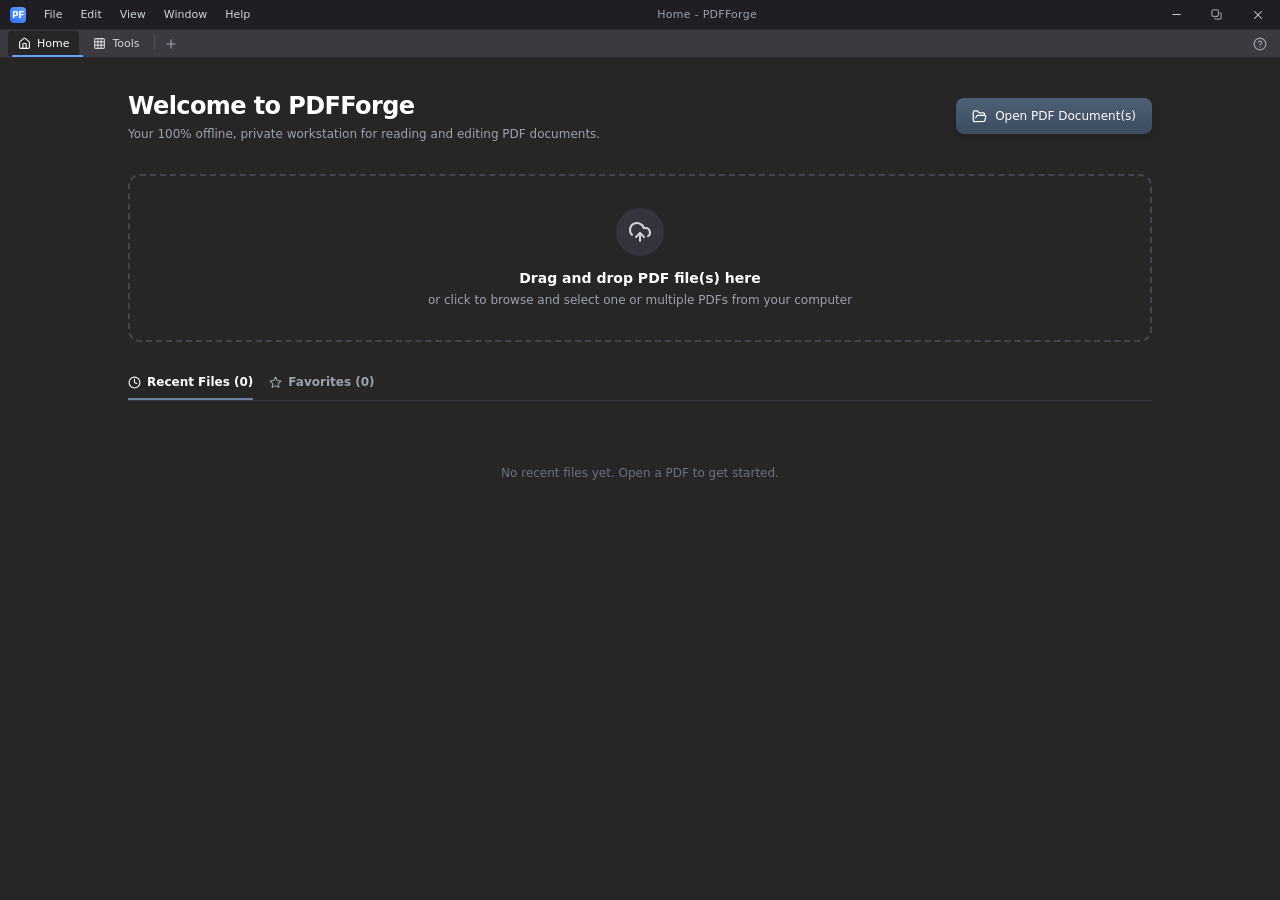
==== commit 54b1584b: "Release v1.2.1: GPU-friendly UI motion system, Ctrl+Tab cycling fix, toolbar cleanup & stability fix" ====
--- a/src-rust/assets/index.html
+++ b/src-rust/assets/index.html
@@ -10,19 +10,19 @@
     <title>PDFForge</title>
     <script type="module">
       import * as AcrobatPro from "./assets/acrobat-pro.js";
+      import MotionAPI from "./assets/motion.js";
       window.__acrobatPro = AcrobatPro;
+      window.__pdfforgeMotion = MotionAPI;
     </script>
     <script type="module" crossorigin src="./assets/index-11jbxaY0.js"></script>
     <link rel="stylesheet" crossorigin href="./assets/index-ClXAvMiX.css">
+    <link rel="stylesheet" crossorigin href="./assets/motion.css">
     <style>
       html, body, #root {
+        background-color: #1e1e1e;
         touch-action: pan-x pan-y;
         overscroll-behavior: none;
         border: none !important;
-        outline: none !important;
-      }
-      *:focus, *:focus-visible {
-        outline: none !important;
       }
       ::-webkit-scrollbar-corner {
         background: transparent !important;
@@ -32,62 +32,6 @@
         user-select: text !important;
       }
 
-      /* Polished GPU-accelerated UI Animations for Open/Close Actions */
-      @keyframes pdfforgeFadeIn {
-        from { opacity: 0; }
-        to { opacity: 1; }
-      }
-      @keyframes pdfforgeScaleIn {
-        from { opacity: 0; transform: scale(0.95); }
-        to { opacity: 1; transform: scale(1); }
-      }
-      @keyframes pdfforgeSlideDown {
-        from { opacity: 0; transform: translateY(-8px); }
-        to { opacity: 1; transform: translateY(0); }
-      }
-      @keyframes pdfforgeSlideInLeft {
-        from { opacity: 0; transform: translateX(-20px); }
-        to { opacity: 1; transform: translateX(0); }
-      }
-      @keyframes pdfforgeSlideInRight {
-        from { opacity: 0; transform: translateX(20px); }
-        to { opacity: 1; transform: translateX(0); }
-      }
-
-      .pdfforge-modal-backdrop, [data-pdfforge-modal] {
-        animation: pdfforgeFadeIn 180ms cubic-bezier(0.16, 1, 0.3, 1) forwards !important;
-      }
-      .pdfforge-modal-content, [data-pdfforge-modal] > div {
-        animation: pdfforgeScaleIn 180ms cubic-bezier(0.16, 1, 0.3, 1) forwards !important;
-      }
-      .pdfforge-dropdown-menu, [role="menu"] {
-        animation: pdfforgeSlideDown 140ms cubic-bezier(0.16, 1, 0.3, 1) forwards !important;
-      }
-      .pdfforge-sidebar-left {
-        animation: pdfforgeSlideInLeft 200ms cubic-bezier(0.16, 1, 0.3, 1) forwards !important;
-      }
-      .pdfforge-sidebar-right {
-        animation: pdfforgeSlideInRight 200ms cubic-bezier(0.16, 1, 0.3, 1) forwards !important;
-      }
-
-      /* Hover, active, focus transitions for buttons, tabs, menu items */
-      button, [role="button"], a {
-        transition: background-color 140ms ease, color 140ms ease, border-color 140ms ease, opacity 140ms ease, transform 100ms ease, box-shadow 140ms ease;
-      }
-      button:active:not(:disabled), [role="button"]:active:not(:disabled) {
-        transform: scale(0.97);
-      }
-
-      /* Respect prefers-reduced-motion */
-      @media (prefers-reduced-motion: reduce) {
-        *, ::before, ::after {
-          animation-duration: 0.01ms !important;
-          animation-iteration-count: 1 !important;
-          transition-duration: 0.01ms !important;
-          scroll-behavior: auto !important;
-        }
-      }
-    
       /* Universal Dialog / Modal Top Priority Stacking & Interactivity */
       [data-pdfforge-modal], .pdfforge-modal-backdrop, [role="dialog"] {
         position: fixed !important;
@@ -129,7 +73,14 @@
       @font-face { font-family: 'Liberation Sans'; src: url('./standard_fonts/LiberationSans-BoldItalic.ttf') format('truetype'); font-weight: 700; font-style: italic; font-display: swap; }
     </style>
   </head>
-  <body class="bg-viewer text-white overflow-hidden m-0 p-0 antialiased font-sans">
+  <body style="background-color:#1e1e1e" class="bg-viewer text-white overflow-hidden m-0 p-0 antialiased font-sans">
+    <div id="pdfforge-splash" aria-hidden="true">
+      <div class="pf-splash-logo">
+        <div class="pf-splash-mark">PF</div>
+        <div class="pf-splash-title">PDFForge Studio</div>
+      </div>
+      <div class="pf-splash-track"><div class="pf-splash-bar"></div></div>
+    </div>
     <div id="root" class="h-screen w-screen flex flex-col overflow-hidden"></div>
   
     <script>
@@ -168,15 +119,13 @@
             return;
           }
 
-          // 1. Check if user clicked a designated close button or cross symbol
+          // 1. Check if user clicked a designated close button or explicit cancel/close text
           var closeBtn = target.closest && target.closest('[data-pdfforge-close], button[data-pdfforge-close], [data-dismiss-modal]');
           if (!closeBtn && target.closest) {
             var btn = target.closest('button');
             if (btn && isModalElement(btn)) {
               var txt = (btn.textContent || '').trim().toLowerCase();
-              if (txt === 'close' || txt === 'cancel' || txt === 'no, later' || txt === 'discard changes') {
-                closeBtn = btn;
-              } else if (btn.querySelector('svg') && (btn.closest('.justify-between') || btn.classList.contains('cursor-pointer'))) {
+              if (txt === 'close' || txt === 'cancel' || txt === 'no, later') {
                 closeBtn = btn;
               }
             }
--- a/src-rust/assets/assets/motion.css
+++ b/src-rust/assets/assets/motion.css
@@ -0,0 +1,588 @@
+/* PDFForge Studio — Motion Design System Tokens & Shared GPU-Only Utilities (Ultra-Snappy) */
+
+:root {
+  --dur-instant: 50ms;
+  --dur-fast: 80ms;
+  --dur-normal: 110ms;
+  --dur-slow: 140ms;
+  --ease-out: cubic-bezier(0.2, 0, 0, 1);
+  --ease-in: cubic-bezier(0.4, 0, 1, 1);
+  --ease-inout: cubic-bezier(0.4, 0, 0.2, 1);
+}
+
+/* Base dark surface to prevent white flash before paint */
+html, body {
+  background-color: #1e1e1e;
+}
+
+/* Splash Screen (Startup) */
+#pdfforge-splash {
+  position: fixed;
+  inset: 0;
+  z-index: 2000000;
+  background-color: #1e1e1e;
+  display: flex;
+  flex-direction: column;
+  align-items: center;
+  justify-content: center;
+  gap: 12px;
+  pointer-events: auto;
+  opacity: 1;
+}
+
+#pdfforge-splash.is-leaving {
+  animation: pfFadeOut 110ms var(--ease-in) forwards;
+  pointer-events: none;
+}
+
+.pf-splash-logo {
+  display: flex;
+  flex-direction: column;
+  align-items: center;
+  gap: 8px;
+  animation: pfSplashLogoIn 120ms var(--ease-out) both;
+}
+
+.pf-splash-mark {
+  width: 44px;
+  height: 44px;
+  border-radius: 11px;
+  background: linear-gradient(135deg, #2f6bff, #60a5fa);
+  display: flex;
+  align-items: center;
+  justify-content: center;
+  color: #ffffff;
+  font-weight: 800;
+  font-size: 17px;
+  letter-spacing: -0.04em;
+  box-shadow: 0 8px 22px rgba(47, 107, 255, 0.35);
+}
+
+.pf-splash-title {
+  color: #f3f4f6;
+  font-family: Inter, "Segoe UI", sans-serif;
+  font-size: 13px;
+  font-weight: 600;
+  letter-spacing: 0.02em;
+}
+
+.pf-splash-track {
+  width: 140px;
+  height: 2px;
+  border-radius: 9999px;
+  background: rgba(255, 255, 255, 0.12);
+  overflow: hidden;
+}
+
+.pf-splash-bar {
+  width: 45%;
+  height: 100%;
+  border-radius: 9999px;
+  background: linear-gradient(90deg, #3b82f6, #60a5fa);
+  animation: pfIndeterminate 700ms var(--ease-inout) infinite;
+}
+
+/* Keyframes (transform + opacity ONLY) */
+@keyframes pfFadeIn {
+  from { opacity: 0; }
+  to { opacity: 1; }
+}
+
+@keyframes pfFadeOut {
+  from { opacity: 1; }
+  to { opacity: 0; }
+}
+
+@keyframes pfSplashLogoIn {
+  from { opacity: 0; transform: scale(0.96); }
+  to { opacity: 1; transform: scale(1); }
+}
+
+@keyframes pfAppEnter {
+  from { opacity: 0; transform: translate3d(0, 8px, 0); }
+  to { opacity: 1; transform: translate3d(0, 0, 0); }
+}
+
+@keyframes pfPopIn {
+  from { opacity: 0; transform: scale(0.97); }
+  to { opacity: 1; transform: scale(1); }
+}
+
+@keyframes pfPopOut {
+  from { opacity: 1; transform: scale(1); }
+  to { opacity: 0; transform: scale(0.97); }
+}
+
+@keyframes pfDropdownIn {
+  from { opacity: 0; transform: translate3d(0, -5px, 0) scale(0.98); }
+  to { opacity: 1; transform: translate3d(0, 0, 0) scale(1); }
+}
+
+@keyframes pfDropdownOut {
+  from { opacity: 1; transform: translate3d(0, 0, 0) scale(1); }
+  to { opacity: 0; transform: translate3d(0, -3px, 0) scale(0.98); }
+}
+
+@keyframes pfSlideDownIn {
+  from { opacity: 0; transform: translate3d(0, -6px, 0); }
+  to { opacity: 1; transform: translate3d(0, 0, 0); }
+}
+
+@keyframes pfSlideDownOut {
+  from { opacity: 1; transform: translate3d(0, 0, 0); }
+  to { opacity: 0; transform: translate3d(0, -5px, 0); }
+}
+
+@keyframes pfSlideUpIn {
+  from { opacity: 0; transform: translate3d(0, 8px, 0); }
+  to { opacity: 1; transform: translate3d(0, 0, 0); }
+}
+
+@keyframes pfSlideInLeft {
+  from { opacity: 0; transform: translate3d(-12px, 0, 0); }
+  to { opacity: 1; transform: translate3d(0, 0, 0); }
+}
+
+@keyframes pfSlideOutLeft {
+  from { opacity: 1; transform: translate3d(0, 0, 0); }
+  to { opacity: 0; transform: translate3d(-12px, 0, 0); }
+}
+
+@keyframes pfSlideInRight {
+  from { opacity: 0; transform: translate3d(12px, 0, 0); }
+  to { opacity: 1; transform: translate3d(0, 0, 0); }
+}
+
+@keyframes pfSlideOutRight {
+  from { opacity: 1; transform: translate3d(0, 0, 0); }
+  to { opacity: 0; transform: translate3d(12px, 0, 0); }
+}
+
+@keyframes pfTabIn {
+  from { opacity: 0; transform: scaleX(0.88); }
+  to { opacity: 1; transform: scaleX(1); }
+}
+
+@keyframes pfTabOut {
+  from { opacity: 1; transform: scale(1); }
+  to { opacity: 0; transform: scale(0.88); }
+}
+
+@keyframes pfShake {
+  0%, 100% { transform: translate3d(0, 0, 0); }
+  25% { transform: translate3d(-4px, 0, 0); }
+  50% { transform: translate3d(4px, 0, 0); }
+  75% { transform: translate3d(-2px, 0, 0); }
+}
+
+@keyframes pfMatchPulse {
+  0% { transform: scale(1); opacity: 0.75; }
+  45% { transform: scale(1.1); opacity: 1; }
+  100% { transform: scale(1); opacity: 1; }
+}
+
+@keyframes pfValueFlash {
+  0% { opacity: 0.6; transform: scale(0.97); }
+  50% { opacity: 1; transform: scale(1.03); }
+  100% { opacity: 1; transform: scale(1); }
+}
+
+@keyframes pfIndeterminate {
+  0% { transform: translate3d(-100%, 0, 0) scaleX(0.7); }
+  50% { transform: translate3d(90%, 0, 0) scaleX(1.15); }
+  100% { transform: translate3d(260%, 0, 0) scaleX(0.7); }
+}
+
+@keyframes pfShimmer {
+  0% { transform: translate3d(-100%, 0, 0); }
+  100% { transform: translate3d(100%, 0, 0); }
+}
+
+/* Shared Utility Classes */
+.anim-app-enter {
+  animation: pfAppEnter 160ms var(--ease-out) both;
+}
+
+.anim-fade-in {
+  animation: pfFadeIn var(--dur-normal) var(--ease-out) both;
+}
+
+.anim-fade-in-fast {
+  animation: pfFadeIn 65ms var(--ease-out) both;
+}
+
+.anim-fade-in-120 {
+  animation: pfFadeIn var(--dur-fast) var(--ease-out) both;
+}
+
+.anim-fade-in-150 {
+  animation: pfFadeIn 90ms var(--ease-out) both;
+}
+
+.anim-fade-out {
+  animation: pfFadeOut var(--dur-fast) var(--ease-in) forwards;
+}
+
+.anim-fade-out-100 {
+  animation: pfFadeOut 65ms var(--ease-in) forwards;
+}
+
+.anim-pop-in {
+  animation: pfPopIn var(--dur-normal) var(--ease-out) both;
+}
+
+.anim-pop-out {
+  animation: pfPopOut var(--dur-fast) var(--ease-in) forwards;
+}
+
+.anim-dropdown-in {
+  transform-origin: top center;
+  animation: pfDropdownIn 90ms var(--ease-out) both;
+}
+
+.anim-dropdown-out {
+  transform-origin: top center;
+  animation: pfDropdownOut 65ms var(--ease-in) forwards;
+}
+
+.anim-slide-down {
+  animation: pfSlideDownIn 95ms var(--ease-out) both;
+}
+
+.anim-slide-down-out {
+  animation: pfSlideDownOut 65ms var(--ease-in) forwards;
+}
+
+.anim-slide-in-left {
+  animation: pfSlideInLeft var(--dur-normal) var(--ease-out) both;
+}
+
+.anim-slide-out-left {
+  animation: pfSlideOutLeft var(--dur-fast) var(--ease-in) forwards;
+}
+
+.anim-slide-in-right {
+  animation: pfSlideInRight var(--dur-normal) var(--ease-out) both;
+}
+
+.anim-slide-out-right {
+  animation: pfSlideOutRight var(--dur-fast) var(--ease-in) forwards;
+}
+
+.anim-tab-in {
+  transform-origin: left center;
+  animation: pfTabIn 90ms var(--ease-out) both;
+}
+
+.anim-tab-out {
+  transform-origin: center center;
+  animation: pfTabOut 75ms var(--ease-in) forwards;
+}
+
+.anim-toast-in {
+  animation: pfSlideUpIn var(--dur-normal) var(--ease-out) both;
+}
+
+.anim-toast-out {
+  animation: pfFadeOut 90ms var(--ease-in) forwards;
+}
+
+.anim-shake {
+  animation: pfShake 140ms var(--ease-inout) both;
+}
+
+.anim-input-error {
+  border-color: #ef4444 !important;
+  box-shadow: 0 0 0 1px rgba(239, 68, 68, 0.85) !important;
+}
+
+.anim-flash-value {
+  animation: pfValueFlash 100ms var(--ease-out) both;
+}
+
+.anim-match-pulse {
+  animation: pfMatchPulse var(--dur-slow) var(--ease-out) both;
+}
+
+/* Home stagger items (capped at 6 items x 18ms) */
+.anim-stagger-item {
+  animation: pfFadeIn 90ms var(--ease-out) backwards;
+  animation-delay: calc(min(var(--stagger-idx, 0), 5) * 18ms);
+}
+
+/* Top thin indeterminate progress bar */
+.pf-progress-bar-track {
+  position: relative;
+  height: 2px;
+  width: 100%;
+  overflow: hidden;
+  background: rgba(59, 130, 246, 0.16);
+}
+
+.pf-progress-bar-fill {
+  position: absolute;
+  top: 0;
+  left: 0;
+  bottom: 0;
+  width: 38%;
+  background: linear-gradient(90deg, transparent, #3b82f6, #60a5fa, transparent);
+  animation: pfIndeterminate 800ms var(--ease-inout) infinite;
+}
+
+/* Page Skeleton Shimmer */
+.pf-page-skeleton {
+  position: absolute;
+  inset: 0;
+  overflow: hidden;
+  background-color: #f3f4f6;
+  pointer-events: none;
+  z-index: 2;
+}
+
+.pf-page-skeleton::after {
+  content: "";
+  position: absolute;
+  inset: 0;
+  background: linear-gradient(90deg, transparent 0%, rgba(255, 255, 255, 0.55) 50%, transparent 100%);
+  animation: pfShimmer 900ms linear infinite;
+}
+
+/* Toolbar & Button Micro-interactions */
+button,
+[role="button"] {
+  transition:
+    background-color var(--dur-instant) var(--ease-out),
+    color var(--dur-fast) var(--ease-out),
+    border-color var(--dur-fast) var(--ease-out),
+    opacity var(--dur-fast) var(--ease-inout),
+    transform var(--dur-instant) var(--ease-out);
+}
+
+button:active:not(:disabled),
+[role="button"]:active:not(:disabled) {
+  transform: scale(0.96);
+}
+
+/* Keyboard-only focus ring */
+*:focus {
+  outline: none;
+}
+
+button:focus-visible,
+[role="button"]:focus-visible,
+a:focus-visible,
+input:focus-visible,
+select:focus-visible,
+textarea:focus-visible,
+[tabindex]:focus-visible {
+  outline: 2px solid #60a5fa !important;
+  outline-offset: 1px !important;
+}
+
+/* Dropdown arrow rotation */
+.pf-chevron {
+  transition: transform 95ms var(--ease-out);
+}
+
+.pf-chevron.is-open {
+  transform: rotate(180deg);
+}
+
+/* Active toggle tool small bottom indicator */
+.pf-tool-btn {
+  position: relative;
+}
+
+.pf-tool-btn::after {
+  content: "";
+  position: absolute;
+  left: 5px;
+  right: 5px;
+  bottom: 1px;
+  height: 2px;
+  border-radius: 9999px;
+  background-color: #93c5fd;
+  opacity: 0;
+  transform: scaleX(0.35);
+  transition: opacity var(--dur-fast) var(--ease-out), transform var(--dur-fast) var(--ease-out);
+  pointer-events: none;
+}
+
+.pf-tool-btn.is-active::after {
+  opacity: 1;
+  transform: scaleX(1);
+}
+
+/* Active tab sliding underline */
+.pf-tab-indicator {
+  position: absolute;
+  left: 0;
+  bottom: 0;
+  height: 2px;
+  width: 100px;
+  transform-origin: left center;
+  background-color: #60a5fa;
+  border-radius: 9999px;
+  pointer-events: none;
+  z-index: 25;
+  transition: transform 95ms var(--ease-out), opacity 80ms var(--ease-out);
+}
+
+/* Dragged tab lift */
+.pdfforge-tab-item.is-dragging {
+  transform: scale(1.03);
+  box-shadow: 0 8px 20px rgba(0, 0, 0, 0.45);
+  z-index: 20;
+}
+
+/* Search textLayer match highlight pulse */
+.textLayer .highlight-match {
+  background-color: rgba(250, 204, 21, 0.42);
+  border-radius: 2px;
+}
+
+.textLayer .highlight-match.pf-match-pulse {
+  animation: pfMatchPulse var(--dur-slow) var(--ease-out);
+}
+
+/* Annotation / Edit overlay fade */
+.pf-annot-enter {
+  animation: pfFadeIn 90ms var(--ease-out) both;
+}
+
+.pf-annot-exit {
+  animation: pfFadeOut 65ms var(--ease-in) forwards;
+  pointer-events: none !important;
+}
+
+/* Custom delayed tooltip */
+#pdfforge-tooltip {
+  position: fixed;
+  z-index: 2000100;
+  pointer-events: none;
+  background: #18181f;
+  color: #f3f4f6;
+  border: 1px solid #3c3c4c;
+  border-radius: 6px;
+  padding: 4px 8px;
+  font-size: 11px;
+  line-height: 1.3;
+  max-width: 280px;
+  box-shadow: 0 8px 20px rgba(0, 0, 0, 0.5);
+  opacity: 0;
+  transform: translate3d(0, 2px, 0);
+  transition: opacity 70ms var(--ease-out), transform 70ms var(--ease-out);
+}
+
+#pdfforge-tooltip.is-visible {
+  opacity: 1;
+  transform: translate3d(0, 0, 0);
+}
+
+/* Compact / Fullscreen toolbar reveal */
+.pf-toolbar-anim {
+  animation: pfSlideDownIn var(--dur-normal) var(--ease-out) both;
+}
+
+/* Close window transition */
+#root.pf-app-closing {
+  animation: pfPopOut var(--dur-fast) var(--ease-in) forwards;
+  pointer-events: none;
+}
+
+/* Reduced Motion (OS preference OR Settings toggle) */
+@media (prefers-reduced-motion: reduce) {
+  .anim-app-enter,
+  .anim-pop-in,
+  .anim-dropdown-in,
+  .anim-slide-down,
+  .anim-slide-in-left,
+  .anim-slide-in-right,
+  .anim-tab-in,
+  .anim-toast-in,
+  .anim-stagger-item,
+  .pf-toolbar-anim {
+    animation: pfFadeIn 50ms var(--ease-out) both !important;
+  }
+
+  .anim-pop-out,
+  .anim-dropdown-out,
+  .anim-slide-down-out,
+  .anim-slide-out-left,
+  .anim-slide-out-right,
+  .anim-tab-out,
+  .anim-toast-out,
+  #root.pf-app-closing {
+    animation: pfFadeOut 50ms var(--ease-in) forwards !important;
+  }
+
+  .anim-shake,
+  .anim-flash-value,
+  .anim-match-pulse {
+    animation: pfFadeIn 50ms var(--ease-out) both !important;
+  }
+
+  .pf-splash-bar,
+  .pf-progress-bar-fill,
+  .pf-page-skeleton::after {
+    animation: none !important;
+  }
+
+  button:active:not(:disabled),
+  [role="button"]:active:not(:disabled) {
+    transform: none !important;
+  }
+
+  .pf-tab-indicator,
+  .pf-chevron,
+  .pf-tool-btn::after {
+    transition: opacity 50ms linear !important;
+  }
+}
+
+body.reduce-animations .anim-app-enter,
+body.reduce-animations .anim-pop-in,
+body.reduce-animations .anim-dropdown-in,
+body.reduce-animations .anim-slide-down,
+body.reduce-animations .anim-slide-in-left,
+body.reduce-animations .anim-slide-in-right,
+body.reduce-animations .anim-tab-in,
+body.reduce-animations .anim-toast-in,
+body.reduce-animations .anim-stagger-item,
+body.reduce-animations .pf-toolbar-anim {
+  animation: pfFadeIn 50ms var(--ease-out) both !important;
+}
+
+body.reduce-animations .anim-pop-out,
+body.reduce-animations .anim-dropdown-out,
+body.reduce-animations .anim-slide-down-out,
+body.reduce-animations .anim-slide-out-left,
+body.reduce-animations .anim-slide-out-right,
+body.reduce-animations .anim-tab-out,
+body.reduce-animations .anim-toast-out,
+body.reduce-animations #root.pf-app-closing {
+  animation: pfFadeOut 50ms var(--ease-in) forwards !important;
+}
+
+body.reduce-animations .anim-shake,
+body.reduce-animations .anim-flash-value,
+body.reduce-animations .anim-match-pulse {
+  animation: pfFadeIn 50ms var(--ease-out) both !important;
+}
+
+body.reduce-animations .pf-splash-bar,
+body.reduce-animations .pf-progress-bar-fill,
+body.reduce-animations .pf-page-skeleton::after {
+  animation: none !important;
+}
+
+body.reduce-animations button:active:not(:disabled),
+body.reduce-animations [role="button"]:active:not(:disabled) {
+  transform: none !important;
+}
+
+body.reduce-animations .pf-tab-indicator,
+body.reduce-animations .pf-chevron,
+body.reduce-animations .pf-tool-btn::after {
+  transition: opacity 50ms linear !important;
+}
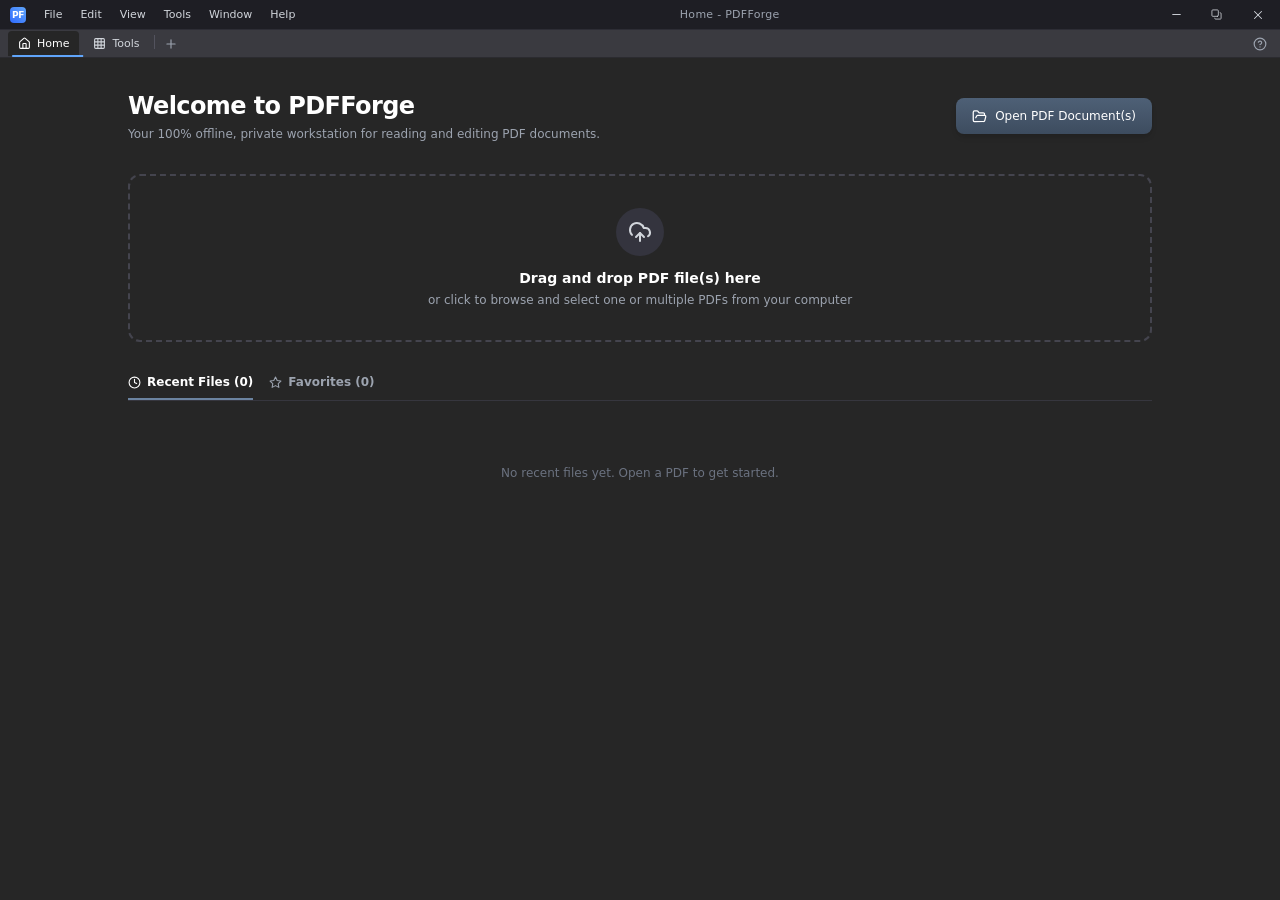
==== commit ab7a4a5d: "Release v1.3.0: Offline Tesseract 5.5 OCR, Steps 0-7 performance overhaul, disk cache, indexed searc" ====
--- a/src-rust/assets/index.html
+++ b/src-rust/assets/index.html
@@ -8,70 +8,218 @@
       content="default-src 'self' 'unsafe-inline' blob: data:; script-src 'self' 'unsafe-inline' 'unsafe-eval' blob:; style-src 'self' 'unsafe-inline'; font-src 'self' data:; img-src 'self' data: blob:; worker-src 'self' blob:; connect-src 'self' blob: data:;"
     />
     <title>PDFForge</title>
-    <script type="module">
-      import * as AcrobatPro from "./assets/acrobat-pro.js";
-      import MotionAPI from "./assets/motion.js";
-      window.__acrobatPro = AcrobatPro;
-      window.__pdfforgeMotion = MotionAPI;
-    </script>
-    <script type="module" crossorigin src="./assets/index-11jbxaY0.js"></script>
-    <link rel="stylesheet" crossorigin href="./assets/index-ClXAvMiX.css">
-    <link rel="stylesheet" crossorigin href="./assets/motion.css">
+    <!-- Preload PDF.js worker so the worker pool warms up immediately -->
+    <link rel="modulepreload" href="./assets/pdf.worker.min-D6GDQ74a.mjs" />
+    <!-- Critical Dark Theme & Splash CSS Inlined (Zero White Flash Before First Paint) -->
     <style>
       html, body, #root {
         background-color: #1e1e1e;
+        color: #fff;
+        margin: 0;
+        padding: 0;
+        overflow: hidden;
         touch-action: pan-x pan-y;
         overscroll-behavior: none;
         border: none !important;
       }
-      ::-webkit-scrollbar-corner {
-        background: transparent !important;
-      }
+      #pdfforge-splash {
+        position: fixed; inset: 0; z-index: 2000000; background-color: #1e1e1e;
+        display: flex; flex-direction: column; align-items: center; justify-content: center; gap: 12px;
+        opacity: 1; will-change: opacity;
+      }
+      #pdfforge-splash.is-leaving { opacity: 0; transition: opacity 90ms ease-in; pointer-events: none; }
+      .pf-splash-mark {
+        width: 44px; height: 44px; border-radius: 11px;
+        background: linear-gradient(135deg, #2f6bff, #60a5fa);
+        display: flex; align-items: center; justify-content: center;
+        color: #fff; font-weight: 800; font-size: 17px; letter-spacing: -0.04em;
+      }
+      .pf-splash-title { color: #f3f4f6; font-family: "Segoe UI", sans-serif; font-size: 13px; font-weight: 600; }
+      .pf-splash-track { width: 140px; height: 2px; border-radius: 9999px; background: rgba(255,255,255,0.12); overflow: hidden; }
+      .pf-splash-bar { width: 45%; height: 100%; border-radius: 9999px; background: linear-gradient(90deg, #3b82f6, #60a5fa); }
+      ::-webkit-scrollbar-corner { background: transparent !important; }
       .textLayer, .textLayer span, .textLayer br, .select-text {
         -webkit-user-select: text !important;
         user-select: text !important;
       }
-
+      /* GPU-friendly page containment & off-screen culling */
+      .pf-page-host {
+        contain: layout style paint;
+        content-visibility: auto;
+        contain-intrinsic-size: 612px 792px;
+        will-change: transform;
+      }
+      .pf-zoom-layer {
+        transform-origin: 0 0;
+        will-change: transform;
+      }
       /* Universal Dialog / Modal Top Priority Stacking & Interactivity */
       [data-pdfforge-modal], .pdfforge-modal-backdrop, [role="dialog"] {
-        position: fixed !important;
-        inset: 0 !important;
-        z-index: 999999 !important;
-        pointer-events: auto !important;
-        isolation: isolate !important;
-      }
-      [data-pdfforge-modal] *, .pdfforge-modal-backdrop * {
-        pointer-events: auto;
-      }
+        position: fixed !important; inset: 0 !important; z-index: 999999 !important;
+        pointer-events: auto !important; isolation: isolate !important;
+      }
+      [data-pdfforge-modal] *, .pdfforge-modal-backdrop * { pointer-events: auto; }
       [data-pdfforge-close], button[data-pdfforge-close], [data-dismiss-modal] {
-        pointer-events: auto !important;
-        cursor: pointer !important;
-        position: relative !important;
-        z-index: 100 !important;
-      }
-      [data-pdfforge-close] *, button[data-pdfforge-close] *, [data-dismiss-modal] * {
-        pointer-events: none !important;
-      }
-      .z-\[100\], .z-\[110\], .z-100 {
-        z-index: 999999 !important;
-      }
-
-      /* Bundled Offline Fonts for Live Font Preview & Acrobat Text Reflow */
-      @font-face { font-family: 'Noto Sans'; src: url('./fonts/NotoSans-Regular.ttf') format('truetype'); font-weight: 100 900; font-style: normal; font-display: swap; }
-      @font-face { font-family: 'Noto Serif'; src: url('./fonts/NotoSerif-Regular.ttf') format('truetype'); font-weight: 100 900; font-style: normal; font-display: swap; }
-      @font-face { font-family: 'Noto Sans Bengali'; src: url('./fonts/NotoSansBengali-Regular.ttf') format('truetype'); font-weight: 100 900; font-style: normal; font-display: swap; }
-      @font-face { font-family: 'Noto Sans Mono'; src: url('./fonts/NotoSansMono-Regular.ttf') format('truetype'); font-weight: 100 900; font-style: normal; font-display: swap; }
-      @font-face { font-family: 'Roboto'; src: url('./fonts/Roboto-Regular.ttf') format('truetype'); font-weight: 100 900; font-style: normal; font-display: swap; }
-      @font-face { font-family: 'Open Sans'; src: url('./fonts/OpenSans-Regular.ttf') format('truetype'); font-weight: 100 900; font-style: normal; font-display: swap; }
-      @font-face { font-family: 'Source Sans 3'; src: url('./fonts/SourceSans3-Regular.ttf') format('truetype'); font-weight: 100 900; font-style: normal; font-display: swap; }
-      @font-face { font-family: 'Lato'; src: url('./fonts/Lato-Regular.ttf') format('truetype'); font-weight: 400; font-style: normal; font-display: swap; }
-      @font-face { font-family: 'Lato'; src: url('./fonts/Lato-Bold.ttf') format('truetype'); font-weight: 700; font-style: normal; font-display: swap; }
-      @font-face { font-family: 'Lato'; src: url('./fonts/Lato-Italic.ttf') format('truetype'); font-weight: 400; font-style: italic; font-display: swap; }
-      @font-face { font-family: 'Liberation Sans'; src: url('./standard_fonts/LiberationSans-Regular.ttf') format('truetype'); font-weight: 400; font-style: normal; font-display: swap; }
-      @font-face { font-family: 'Liberation Sans'; src: url('./standard_fonts/LiberationSans-Bold.ttf') format('truetype'); font-weight: 700; font-style: normal; font-display: swap; }
-      @font-face { font-family: 'Liberation Sans'; src: url('./standard_fonts/LiberationSans-Italic.ttf') format('truetype'); font-weight: 400; font-style: italic; font-display: swap; }
-      @font-face { font-family: 'Liberation Sans'; src: url('./standard_fonts/LiberationSans-BoldItalic.ttf') format('truetype'); font-weight: 700; font-style: italic; font-display: swap; }
+        pointer-events: auto !important; cursor: pointer !important; position: relative !important; z-index: 100 !important;
+      }
+      [data-pdfforge-close] *, button[data-pdfforge-close] *, [data-dismiss-modal] * { pointer-events: none !important; }
+      .z-\[100\], .z-\[110\], .z-100 { z-index: 999999 !important; }
     </style>
+    <link rel="stylesheet" crossorigin href="./assets/index-ClXAvMiX.css">
+    <link rel="stylesheet" crossorigin href="./assets/motion.css" media="print" onload="this.media='all'">
+    <script>
+      // Signal native Rust window reveal immediately after first dark frame paints (zero white flash, <200ms)
+      (function () {
+        requestAnimationFrame(function () {
+          try {
+            if (window.ipc && window.ipc.postMessage) {
+              window.ipc.postMessage(JSON.stringify({ cmd: "windowReady" }));
+            }
+          } catch (_) {}
+        });
+      })();
+    </script>
+    <script type="module">
+      import MotionAPI from "./assets/motion.js";
+      import PerfAPI from "./assets/pdf-perf.js";
+      import PerfLogger from "./assets/perf-logger.js";
+      window.__pdfforgeMotion = MotionAPI;
+      window.__pdfforgePerf = PerfAPI;
+      window.__pdfforgePerfLog = PerfLogger;
+
+      // Lazy code-split loaders for heavy optional subsystems (Acrobat Edit Engine & OCR UI)
+      let _acMod = null, _acPromise = null;
+      const loadAcrobat = () => {
+        if (_acMod) return Promise.resolve(_acMod);
+        if (!_acPromise) {
+          _acPromise = import("./assets/acrobat-pro.js").then((m) => {
+            _acMod = m;
+            window.__acrobatPro = m;
+            return m;
+          });
+        }
+        return _acPromise;
+      };
+      window.__loadAcrobatPro = loadAcrobat;
+      window.__acrobatPro = {
+        __lazy: true,
+        getSavedHighlightColor() {
+          if (_acMod && _acMod.getSavedHighlightColor) return _acMod.getSavedHighlightColor();
+          try { return localStorage.getItem("pdfforge_highlight_color") || "#facc15"; } catch { return "#facc15"; }
+        },
+        setSavedHighlightColor(c) {
+          try { localStorage.setItem("pdfforge_highlight_color", c); } catch {}
+          if (_acMod && _acMod.setSavedHighlightColor) return _acMod.setSavedHighlightColor(c);
+          return c;
+        },
+        getSelectionState() {
+          return _acMod && _acMod.getSelectionState ? _acMod.getSelectionState() : { active: false, text: "" };
+        },
+        clearSelection(fp) { _acMod && _acMod.clearSelection && _acMod.clearSelection(fp); },
+        applySelectionAction(...a) { return loadAcrobat().then((m) => m.applySelectionAction && m.applySelectionAction(...a)); },
+        showContextMenu(...a) { return loadAcrobat().then((m) => m.showContextMenu && m.showContextMenu(...a)); },
+        closeContextMenu() { _acMod && _acMod.closeContextMenu && _acMod.closeContextMenu(); },
+        dataUrlToImagePayload(...a) { return loadAcrobat().then((m) => m.dataUrlToImagePayload && m.dataUrlToImagePayload(...a)); },
+        getCachedLayout(...a) { return loadAcrobat().then((m) => m.getCachedLayout && m.getCachedLayout(...a)); },
+        getCachedObjects(...a) { return loadAcrobat().then((m) => m.getCachedObjects && m.getCachedObjects(...a)); },
+        getSystemFonts() { return loadAcrobat().then((m) => (m.getSystemFonts ? m.getSystemFonts() : [])); },
+        mountAcrobatPageSurface(opts) {
+          let destroyed = false, realCtrl = null;
+          // Only mount heavy Acrobat edit/selection overlay lazily once module loads or user interacts
+          const startMount = () => {
+            if (destroyed || realCtrl) return;
+            loadAcrobat().then((m) => {
+              if (!destroyed && m && m.mountAcrobatPageSurface) {
+                realCtrl = m.mountAcrobatPageSurface(opts);
+              }
+            }).catch(() => {});
+          };
+          const idle = window.requestIdleCallback || ((fn) => setTimeout(fn, 180));
+          const idleId = idle(startMount, { timeout: 450 });
+          return {
+            refreshLayoutOnly() { realCtrl && realCtrl.refreshLayoutOnly && realCtrl.refreshLayoutOnly(); },
+            getSelectedText() { return realCtrl && realCtrl.getSelectedText ? realCtrl.getSelectedText() : ""; },
+            openEditBlockAtPoint(x, y) {
+              if (realCtrl && realCtrl.openEditBlockAtPoint) return realCtrl.openEditBlockAtPoint(x, y);
+              loadAcrobat().then((m) => {
+                if (!destroyed && !realCtrl && m && m.mountAcrobatPageSurface) realCtrl = m.mountAcrobatPageSurface(opts);
+                realCtrl && realCtrl.openEditBlockAtPoint && realCtrl.openEditBlockAtPoint(x, y);
+              }).catch(() => {});
+            },
+            hitShapeAtClient(x, y) { return realCtrl && realCtrl.hitShapeAtClient ? realCtrl.hitShapeAtClient(x, y) : null; },
+            destroy() {
+              destroyed = true;
+              if (window.cancelIdleCallback) try { window.cancelIdleCallback(idleId); } catch {}
+              realCtrl && realCtrl.destroy && realCtrl.destroy();
+              realCtrl = null;
+            },
+          };
+        },
+        getControllerForPage(fp, pg) { return _acMod && _acMod.getControllerForPage ? _acMod.getControllerForPage(fp, pg) : null; },
+        bumpRevision(fp, rev, pg) { _acMod && _acMod.bumpRevision && _acMod.bumpRevision(fp, rev, pg); },
+        evictFileCaches(fp) { _acMod && _acMod.evictFileCaches && _acMod.evictFileCaches(fp); },
+        notifyAllPageSurfaces(fp) { _acMod && _acMod.notifyAllPageSurfaces && _acMod.notifyAllPageSurfaces(fp); },
+      };
+
+      let _ocrMod = null, _ocrPromise = null;
+      const loadOcr = () => {
+        if (_ocrMod) return Promise.resolve(_ocrMod);
+        if (!_ocrPromise) {
+          _ocrPromise = import("./assets/ocr-ui.js").then((m) => {
+            _ocrMod = m.default || m;
+            window.__pdfforgeOcrUI = _ocrMod;
+            return _ocrMod;
+          });
+        }
+        return _ocrPromise;
+      };
+      window.__pdfforgeOcrUI = {
+        __lazy: true,
+        registerViewerContext(ctx) { loadOcr().then((m) => m.registerViewerContext(ctx)).catch(() => {}); },
+        onPageDisplayed(ctx) {
+          const idle = window.requestIdleCallback || ((fn) => setTimeout(fn, 300));
+          idle(() => { loadOcr().then((m) => m.onPageDisplayed(ctx)).catch(() => {}); }, { timeout: 800 });
+        },
+        checkScannedPage(fp, pg, rev) { return loadOcr().then((m) => m.checkScannedPage(fp, pg, rev)); },
+        getCachedScanStatus(fp, pg, rev) { return _ocrMod ? _ocrMod.getCachedScanStatus(fp, pg, rev) : null; },
+        clearScanCacheForFile(fp) { _ocrMod && _ocrMod.clearScanCacheForFile(fp); },
+        openRecognizeTextDialog(opts) { return loadOcr().then((m) => m.openRecognizeTextDialog(opts)); },
+        fetchLanguages() { return loadOcr().then((m) => m.fetchLanguages()); },
+      };
+
+      // Lazily inject non-critical bundled @font-face declarations & pre-warm PDF.js worker AFTER first paint
+      const idleBoot = window.requestIdleCallback || ((fn) => setTimeout(fn, 250));
+      idleBoot(() => {
+        try {
+          const st = document.createElement("style");
+          st.id = "pdfforge-lazy-fonts";
+          st.textContent = `
+            @font-face { font-family: 'Noto Sans'; src: url('./fonts/NotoSans-Regular.ttf') format('truetype'); font-weight: 100 900; font-style: normal; font-display: swap; }
+            @font-face { font-family: 'Noto Serif'; src: url('./fonts/NotoSerif-Regular.ttf') format('truetype'); font-weight: 100 900; font-style: normal; font-display: swap; }
+            @font-face { font-family: 'Noto Sans Bengali'; src: url('./fonts/NotoSansBengali-Regular.ttf') format('truetype'); font-weight: 100 900; font-style: normal; font-display: swap; }
+            @font-face { font-family: 'Noto Sans Mono'; src: url('./fonts/NotoSansMono-Regular.ttf') format('truetype'); font-weight: 100 900; font-style: normal; font-display: swap; }
+            @font-face { font-family: 'Roboto'; src: url('./fonts/Roboto-Regular.ttf') format('truetype'); font-weight: 100 900; font-style: normal; font-display: swap; }
+            @font-face { font-family: 'Open Sans'; src: url('./fonts/OpenSans-Regular.ttf') format('truetype'); font-weight: 100 900; font-style: normal; font-display: swap; }
+            @font-face { font-family: 'Source Sans 3'; src: url('./fonts/SourceSans3-Regular.ttf') format('truetype'); font-weight: 100 900; font-style: normal; font-display: swap; }
+            @font-face { font-family: 'Lato'; src: url('./fonts/Lato-Regular.ttf') format('truetype'); font-weight: 400; font-style: normal; font-display: swap; }
+            @font-face { font-family: 'Lato'; src: url('./fonts/Lato-Bold.ttf') format('truetype'); font-weight: 700; font-style: normal; font-display: swap; }
+            @font-face { font-family: 'Lato'; src: url('./fonts/Lato-Italic.ttf') format('truetype'); font-weight: 400; font-style: italic; font-display: swap; }
+            @font-face { font-family: 'Liberation Sans'; src: url('./standard_fonts/LiberationSans-Regular.ttf') format('truetype'); font-weight: 400; font-style: normal; font-display: swap; }
+            @font-face { font-family: 'Liberation Sans'; src: url('./standard_fonts/LiberationSans-Bold.ttf') format('truetype'); font-weight: 700; font-style: normal; font-display: swap; }
+            @font-face { font-family: 'Liberation Sans'; src: url('./standard_fonts/LiberationSans-Italic.ttf') format('truetype'); font-weight: 400; font-style: italic; font-display: swap; }
+            @font-face { font-family: 'Liberation Sans'; src: url('./standard_fonts/LiberationSans-BoldItalic.ttf') format('truetype'); font-weight: 700; font-style: italic; font-display: swap; }
+          `;
+          document.head.appendChild(st);
+        } catch (_) {}
+        try {
+          // Pre-warm PDF.js worker right after first paint so first PDF opens without worker spin-up delay
+          if (window.__pdfforgePerf && window.__pdfforgePerf.getSharedWorker) {
+            window.__pdfforgePerf.getSharedWorker();
+          }
+        } catch (_) {}
+      }, { timeout: 600 });
+    </script>
+    <script type="module" crossorigin src="./assets/index-11jbxaY0.js"></script>
   </head>
   <body style="background-color:#1e1e1e" class="bg-viewer text-white overflow-hidden m-0 p-0 antialiased font-sans">
     <div id="pdfforge-splash" aria-hidden="true">
@@ -113,24 +261,17 @@
         function onGlobalPointer(ev) {
           var target = ev.target;
           if (!target) return;
-          // If the modal opts into React-managed close/confirmation (e.g. Combine Files, Print), do not hijack its buttons
           var modalEl = target.closest && target.closest('[data-pdfforge-modal],[role="dialog"]');
-          if (modalEl && modalEl.hasAttribute('data-pdfforge-managed')) {
-            return;
-          }
-
-          // 1. Check if user clicked a designated close button or explicit cancel/close text
+          if (modalEl && modalEl.hasAttribute('data-pdfforge-managed')) return;
+
           var closeBtn = target.closest && target.closest('[data-pdfforge-close], button[data-pdfforge-close], [data-dismiss-modal]');
           if (!closeBtn && target.closest) {
             var btn = target.closest('button');
             if (btn && isModalElement(btn)) {
               var txt = (btn.textContent || '').trim().toLowerCase();
-              if (txt === 'close' || txt === 'cancel' || txt === 'no, later') {
-                closeBtn = btn;
-              }
+              if (txt === 'close' || txt === 'cancel' || txt === 'no, later') closeBtn = btn;
             }
           }
-
           if (closeBtn) {
             ev.preventDefault();
             ev.stopPropagation();
@@ -138,8 +279,6 @@
             closeAllModals('close-button');
             return;
           }
-
-          // 2. Check if user clicked directly on the modal backdrop
           if (target.hasAttribute && target.hasAttribute('data-pdfforge-modal')) {
             ev.preventDefault();
             ev.stopPropagation();
@@ -175,6 +314,5 @@
         }, { capture: true });
       })();
     </script>
-
   </body>
 </html>
--- a/src-rust/assets/assets/motion.css
+++ b/src-rust/assets/assets/motion.css
@@ -200,23 +200,23 @@
 
 /* Shared Utility Classes */
 .anim-app-enter {
-  animation: pfAppEnter 160ms var(--ease-out) both;
+  animation: pfAppEnter 160ms var(--ease-out) backwards;
 }
 
 .anim-fade-in {
-  animation: pfFadeIn var(--dur-normal) var(--ease-out) both;
+  animation: pfFadeIn var(--dur-normal) var(--ease-out) backwards;
 }
 
 .anim-fade-in-fast {
-  animation: pfFadeIn 65ms var(--ease-out) both;
+  animation: pfFadeIn 65ms var(--ease-out) backwards;
 }
 
 .anim-fade-in-120 {
-  animation: pfFadeIn var(--dur-fast) var(--ease-out) both;
+  animation: pfFadeIn var(--dur-fast) var(--ease-out) backwards;
 }
 
 .anim-fade-in-150 {
-  animation: pfFadeIn 90ms var(--ease-out) both;
+  animation: pfFadeIn 90ms var(--ease-out) backwards;
 }
 
 .anim-fade-out {
@@ -228,7 +228,7 @@
 }
 
 .anim-pop-in {
-  animation: pfPopIn var(--dur-normal) var(--ease-out) both;
+  animation: pfPopIn var(--dur-normal) var(--ease-out) backwards;
 }
 
 .anim-pop-out {
@@ -237,7 +237,7 @@
 
 .anim-dropdown-in {
   transform-origin: top center;
-  animation: pfDropdownIn 90ms var(--ease-out) both;
+  animation: pfDropdownIn 90ms var(--ease-out) backwards;
 }
 
 .anim-dropdown-out {
@@ -246,7 +246,7 @@
 }
 
 .anim-slide-down {
-  animation: pfSlideDownIn 95ms var(--ease-out) both;
+  animation: pfSlideDownIn 95ms var(--ease-out) backwards;
 }
 
 .anim-slide-down-out {
@@ -254,7 +254,7 @@
 }
 
 .anim-slide-in-left {
-  animation: pfSlideInLeft var(--dur-normal) var(--ease-out) both;
+  animation: pfSlideInLeft var(--dur-normal) var(--ease-out) backwards;
 }
 
 .anim-slide-out-left {
@@ -262,7 +262,7 @@
 }
 
 .anim-slide-in-right {
-  animation: pfSlideInRight var(--dur-normal) var(--ease-out) both;
+  animation: pfSlideInRight var(--dur-normal) var(--ease-out) backwards;
 }
 
 .anim-slide-out-right {
@@ -271,7 +271,7 @@
 
 .anim-tab-in {
   transform-origin: left center;
-  animation: pfTabIn 90ms var(--ease-out) both;
+  animation: pfTabIn 90ms var(--ease-out) backwards;
 }
 
 .anim-tab-out {
@@ -280,7 +280,7 @@
 }
 
 .anim-toast-in {
-  animation: pfSlideUpIn var(--dur-normal) var(--ease-out) both;
+  animation: pfSlideUpIn var(--dur-normal) var(--ease-out) backwards;
 }
 
 .anim-toast-out {
@@ -481,7 +481,9 @@
 
 /* Compact / Fullscreen toolbar reveal */
 .pf-toolbar-anim {
-  animation: pfSlideDownIn var(--dur-normal) var(--ease-out) both;
+  position: relative;
+  z-index: 40;
+  animation: pfSlideDownIn var(--dur-normal) var(--ease-out) backwards;
 }
 
 /* Close window transition */
